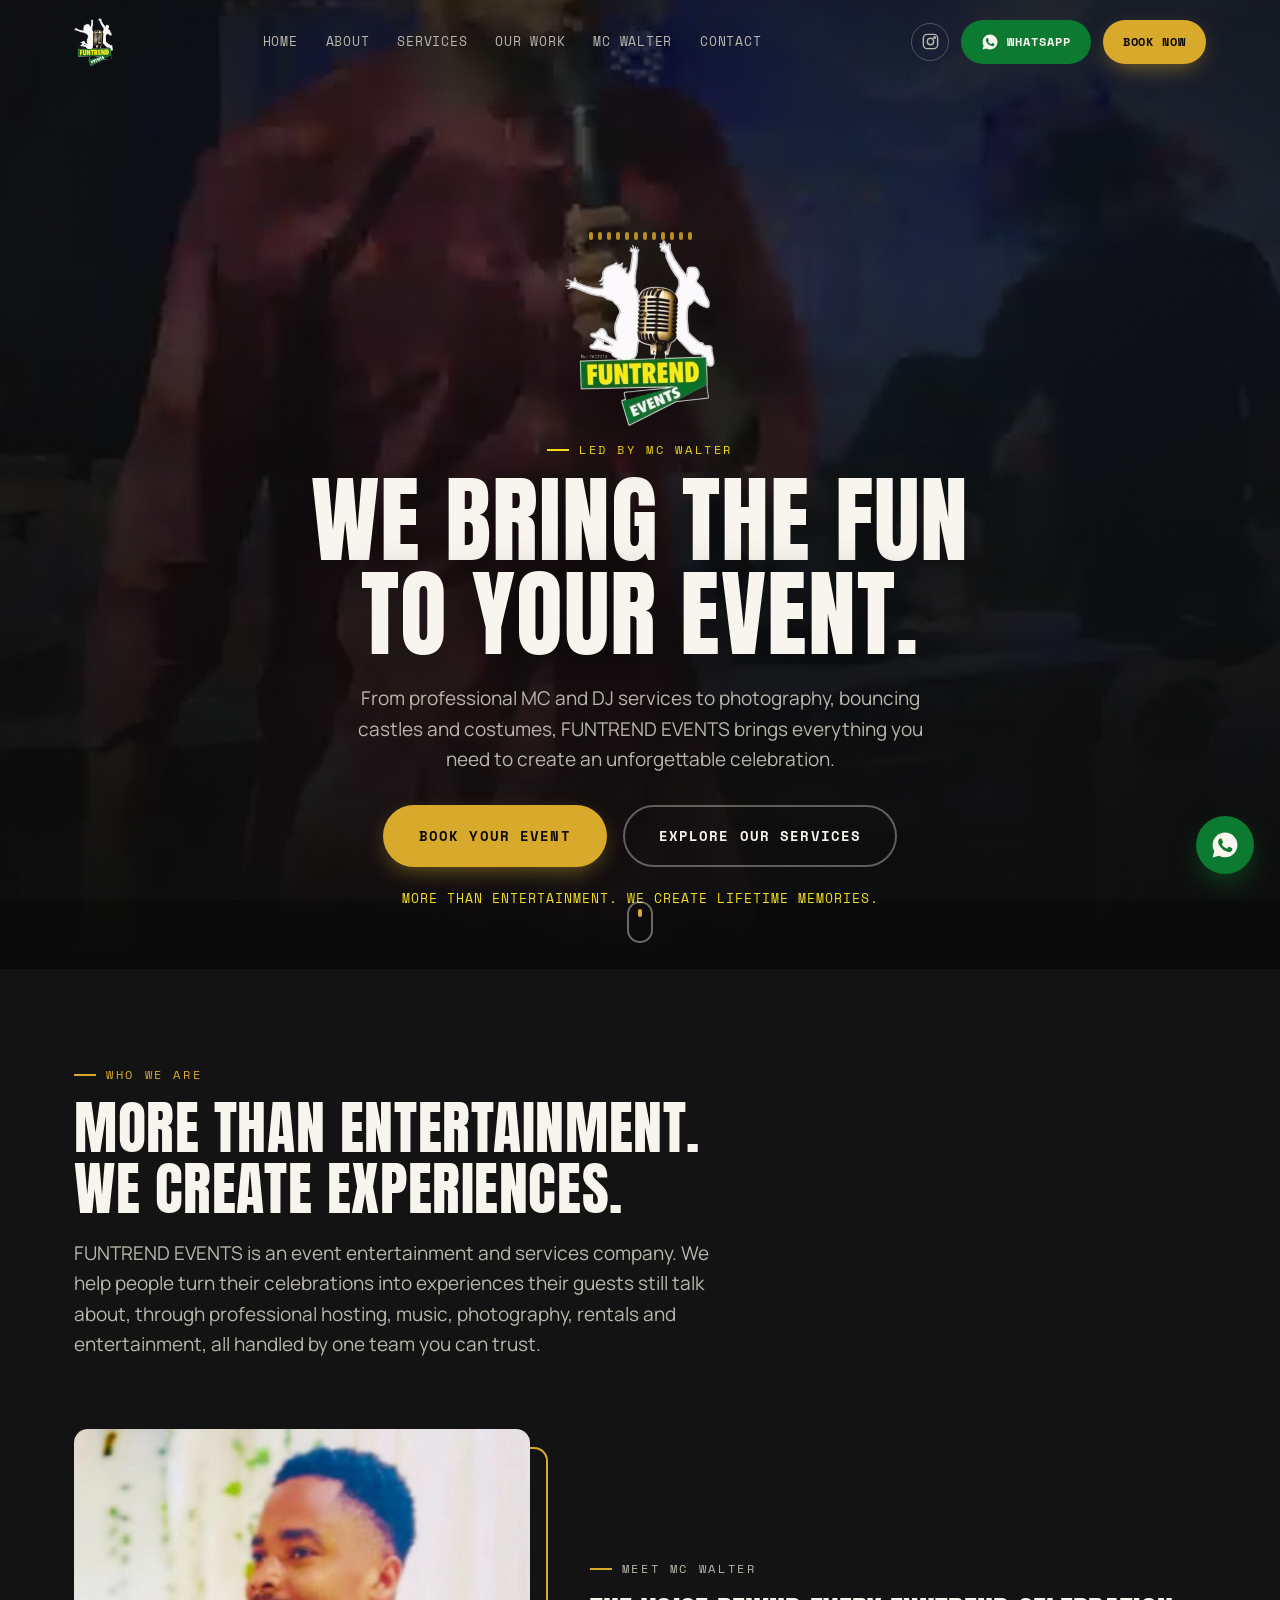
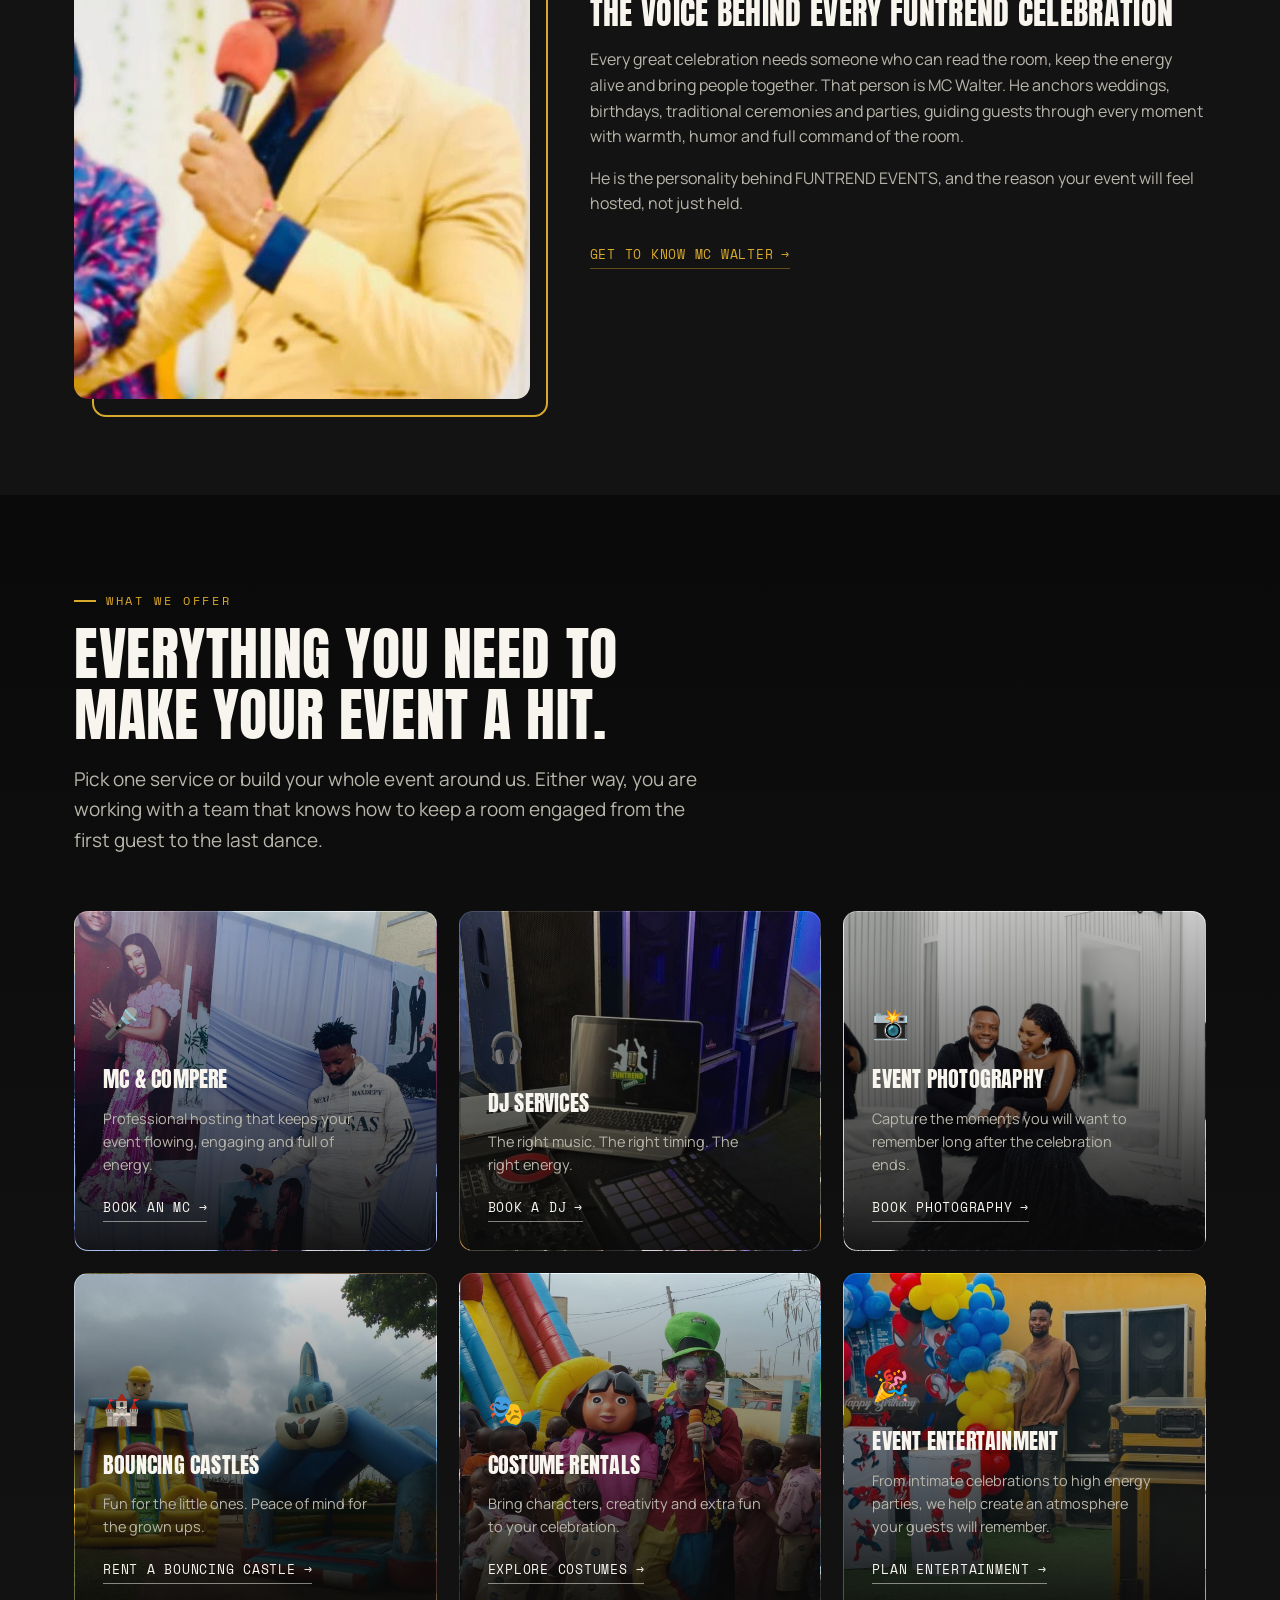
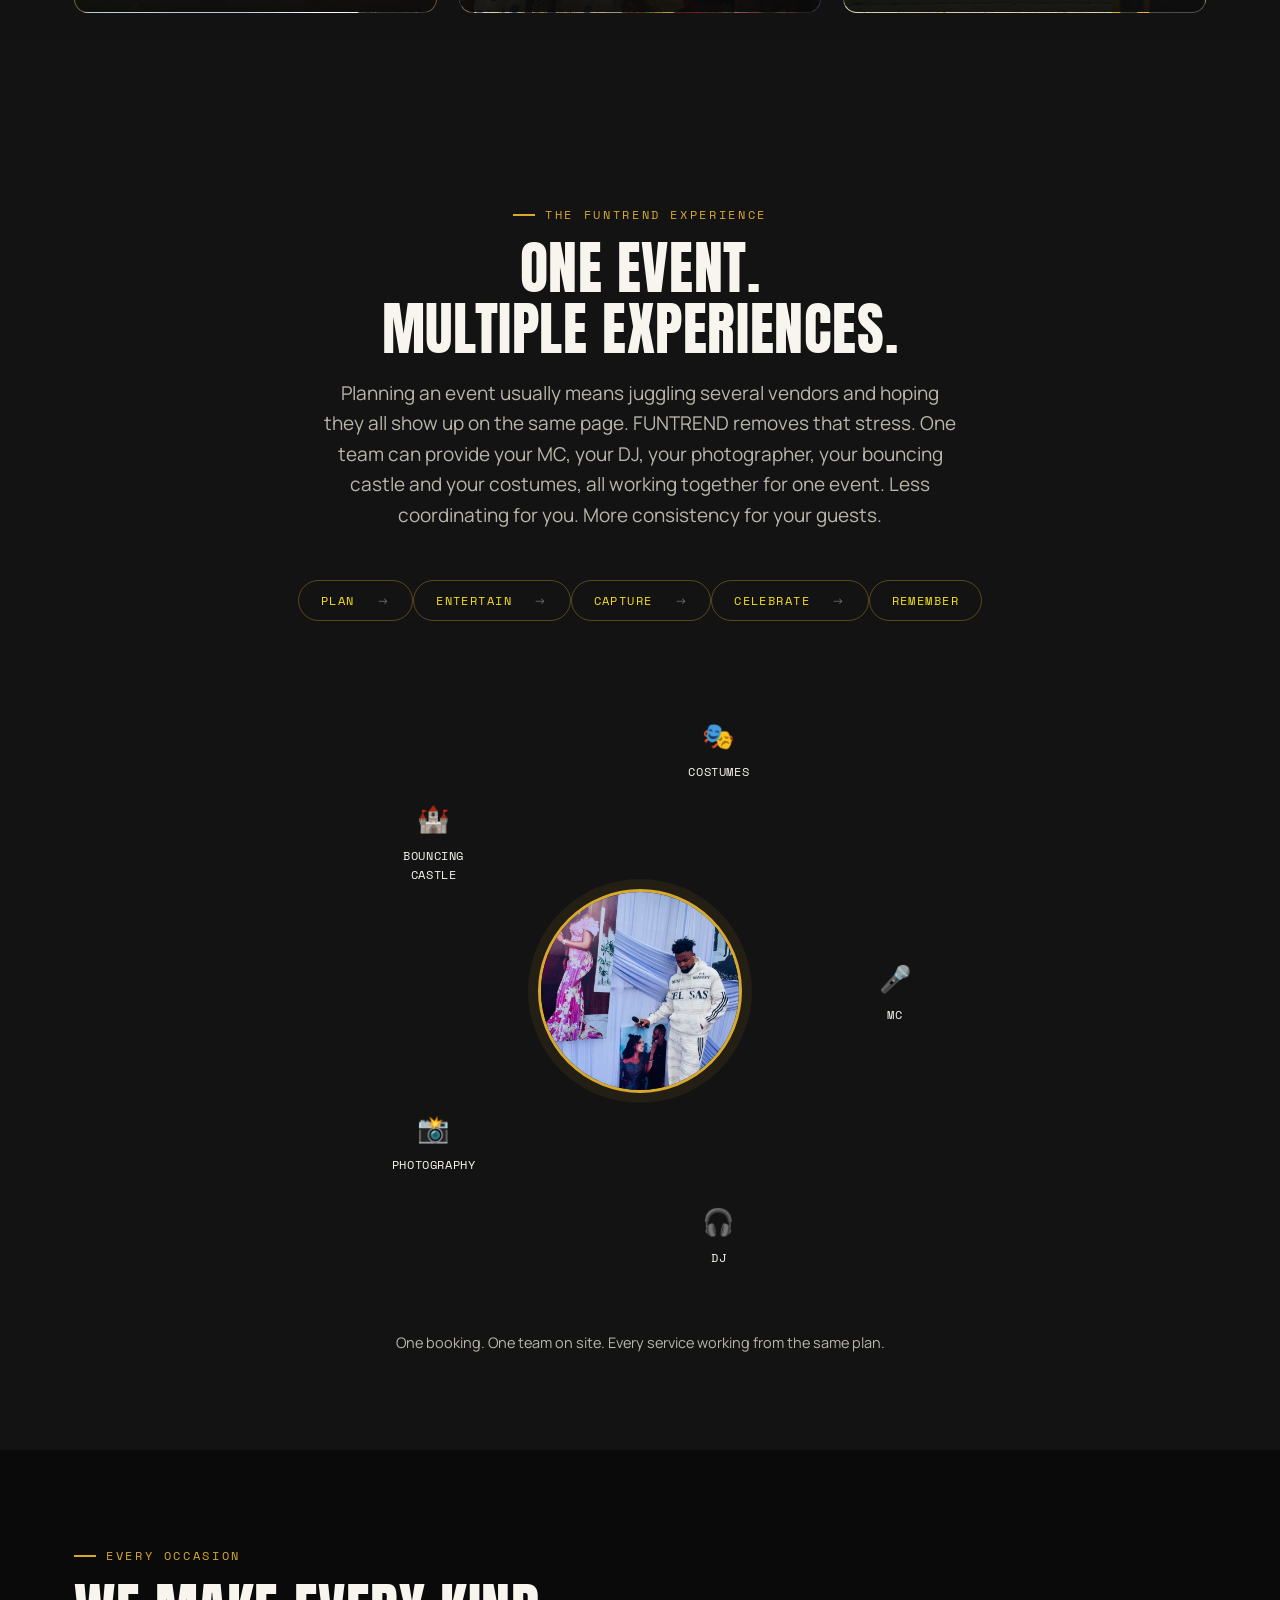
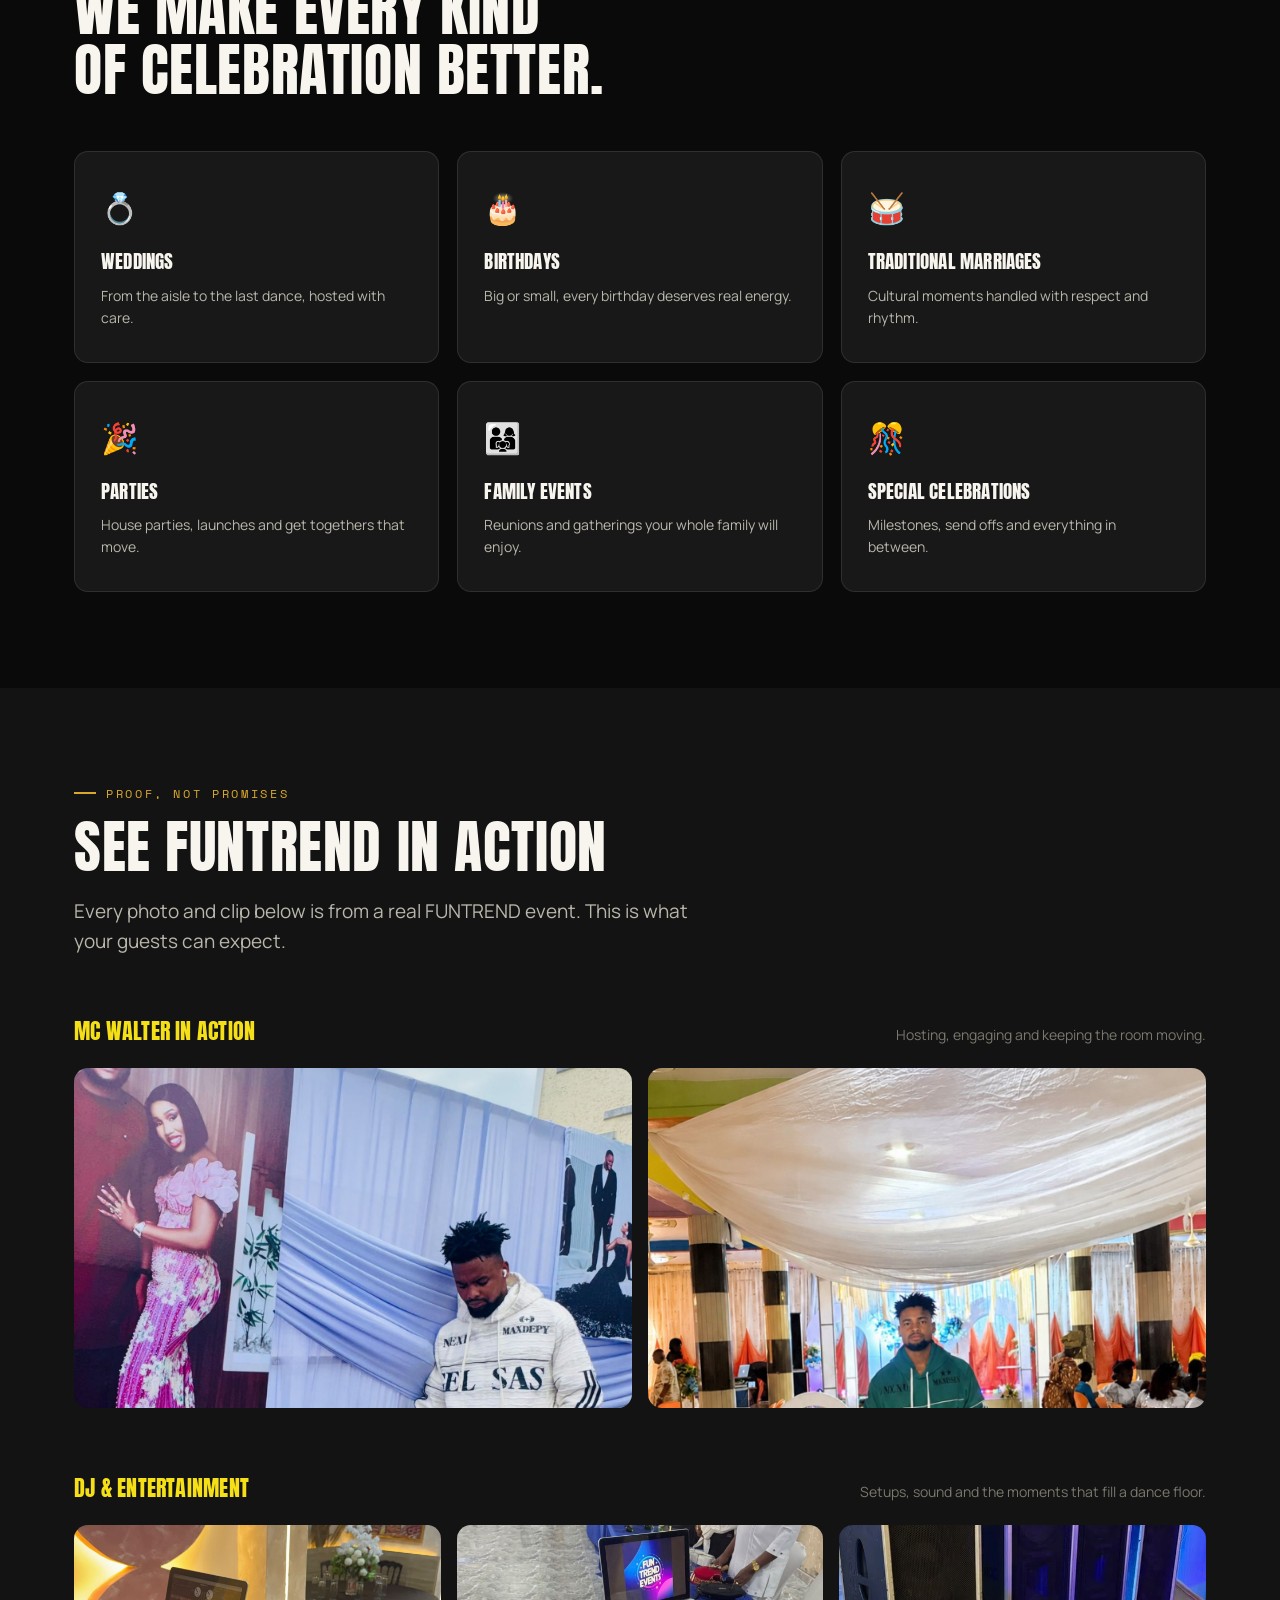
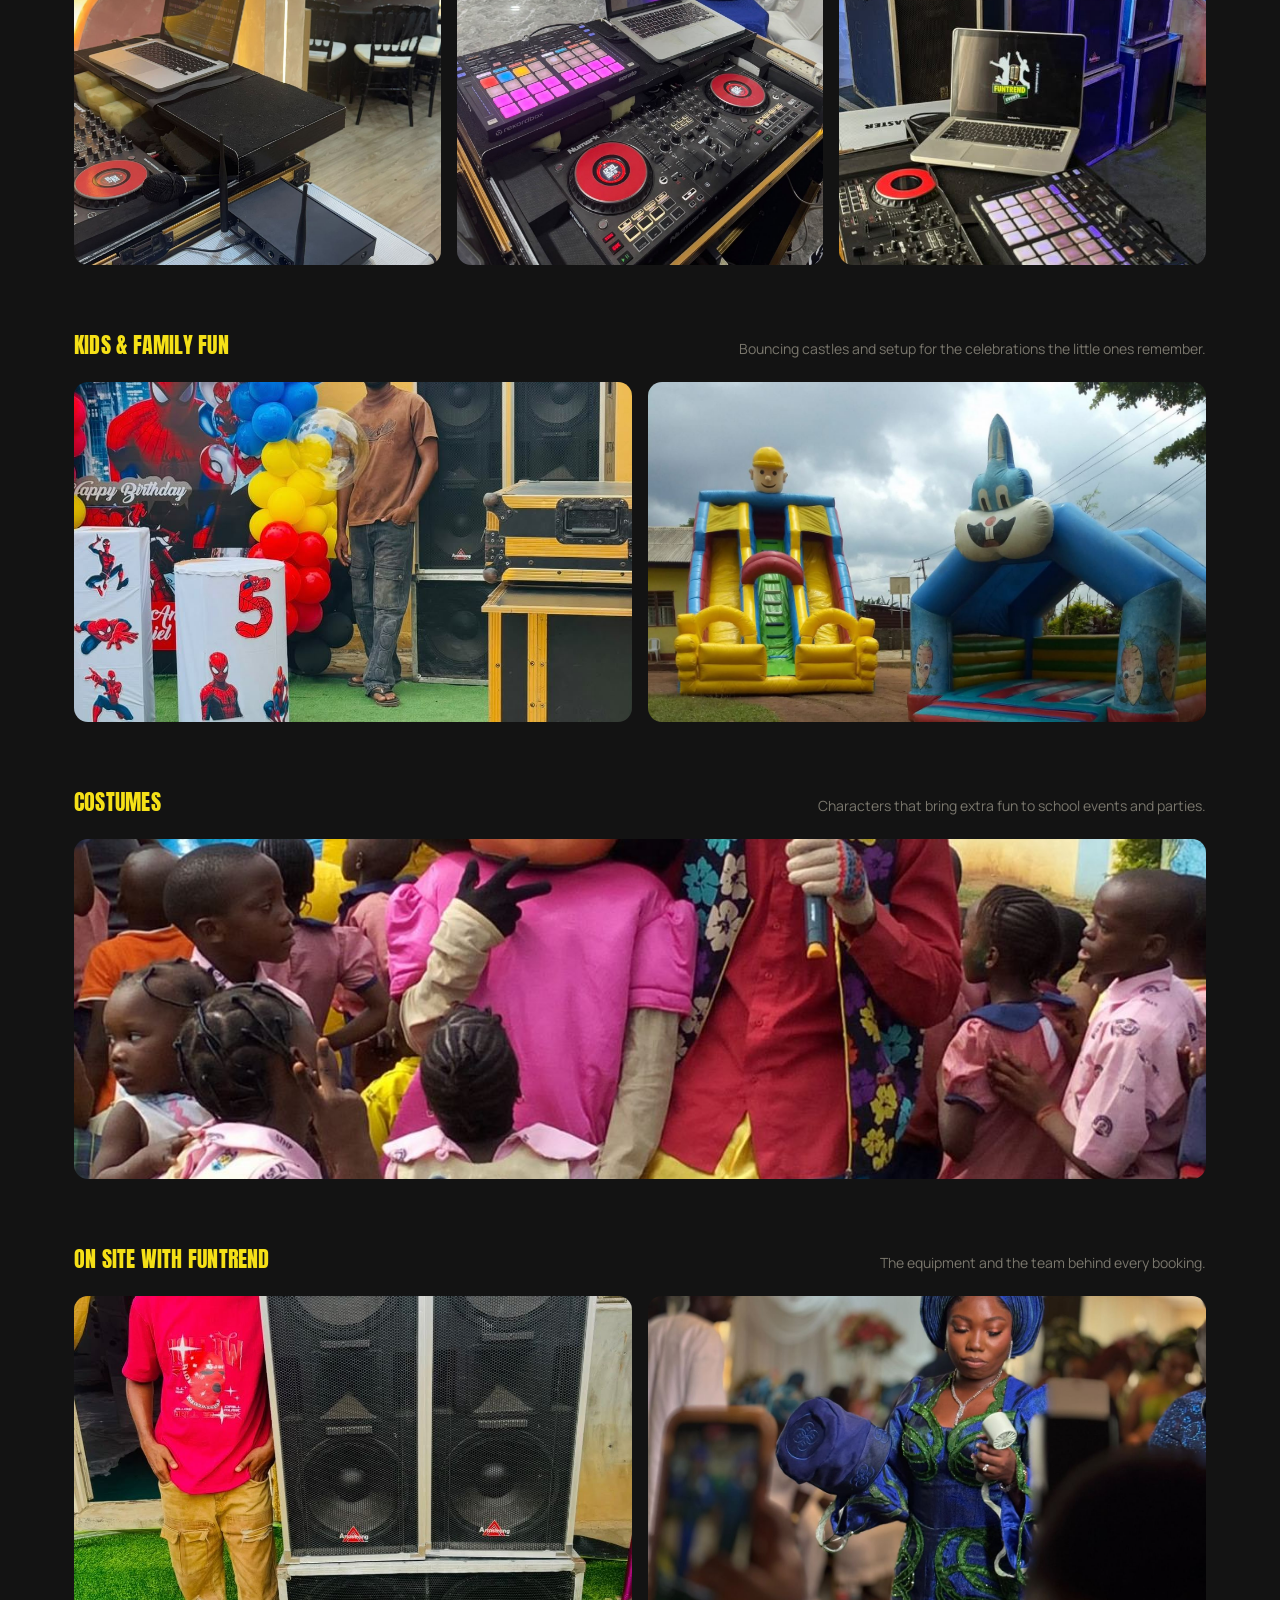
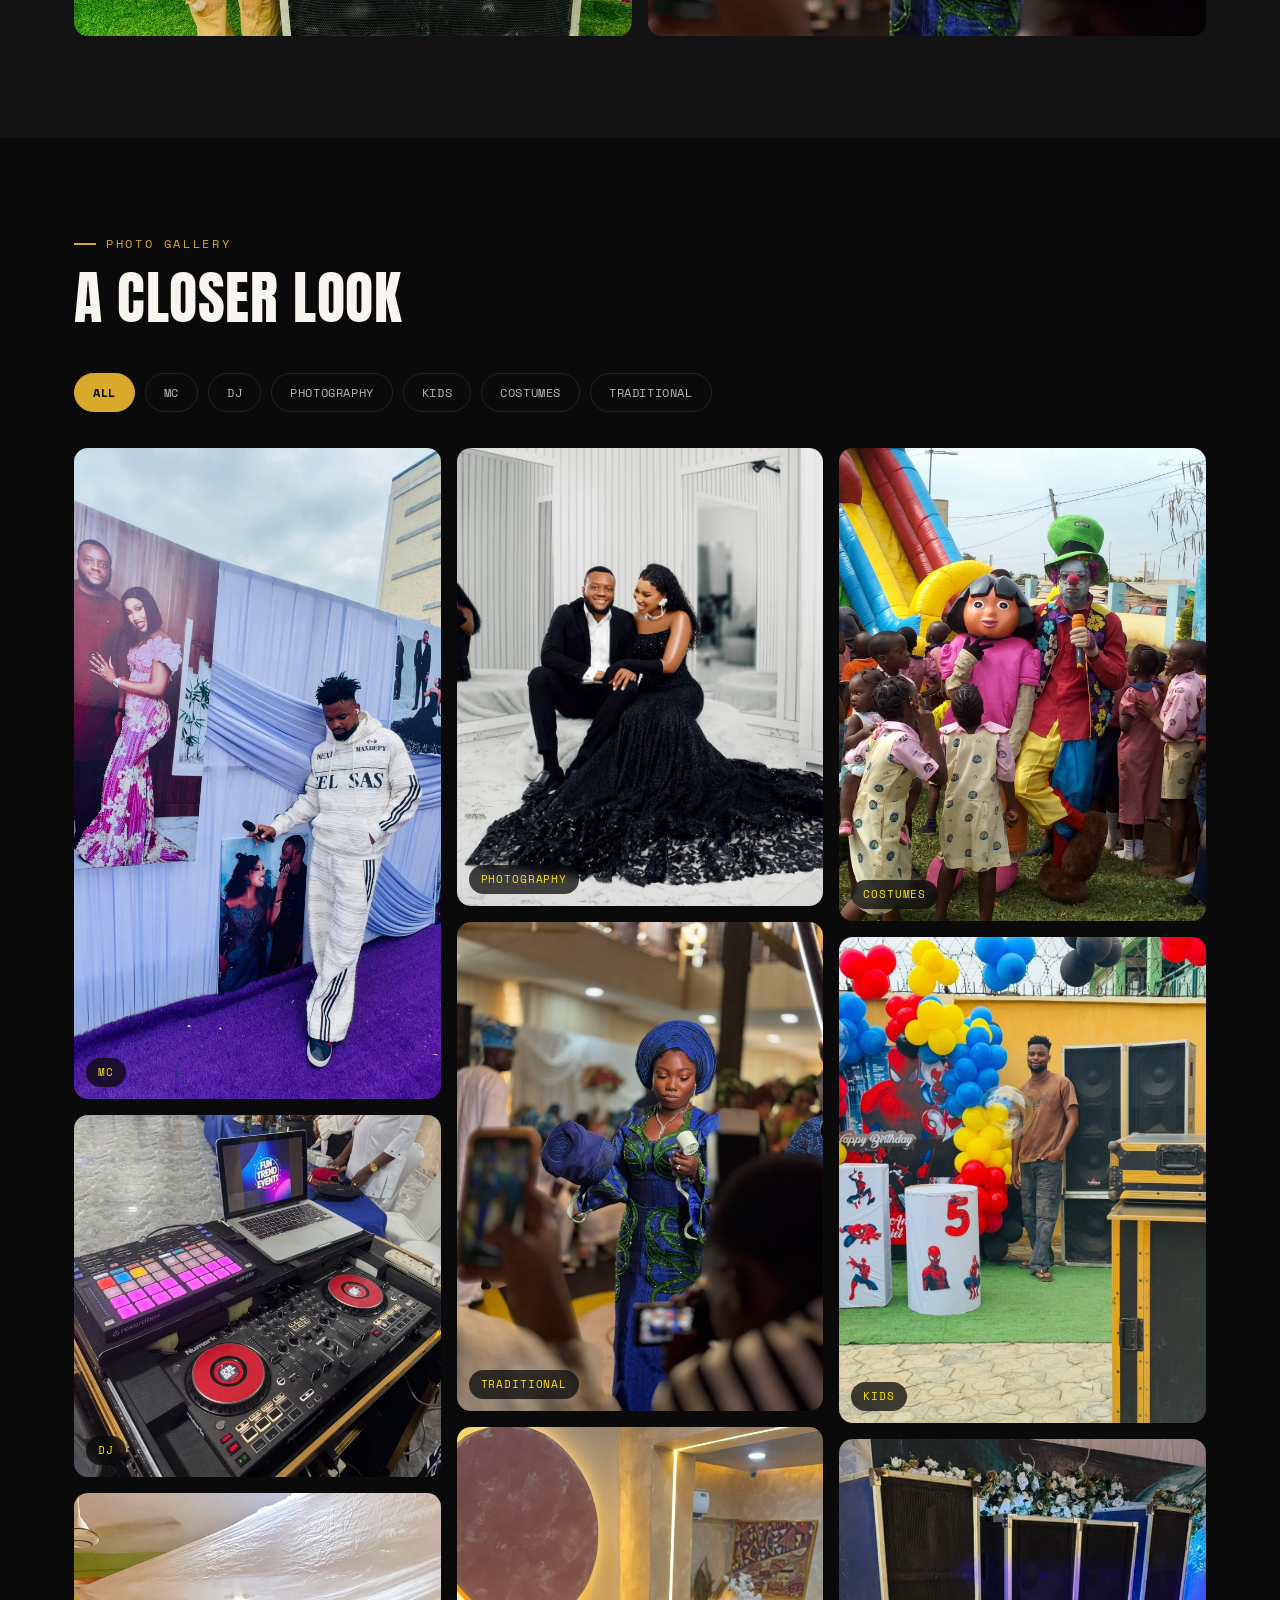
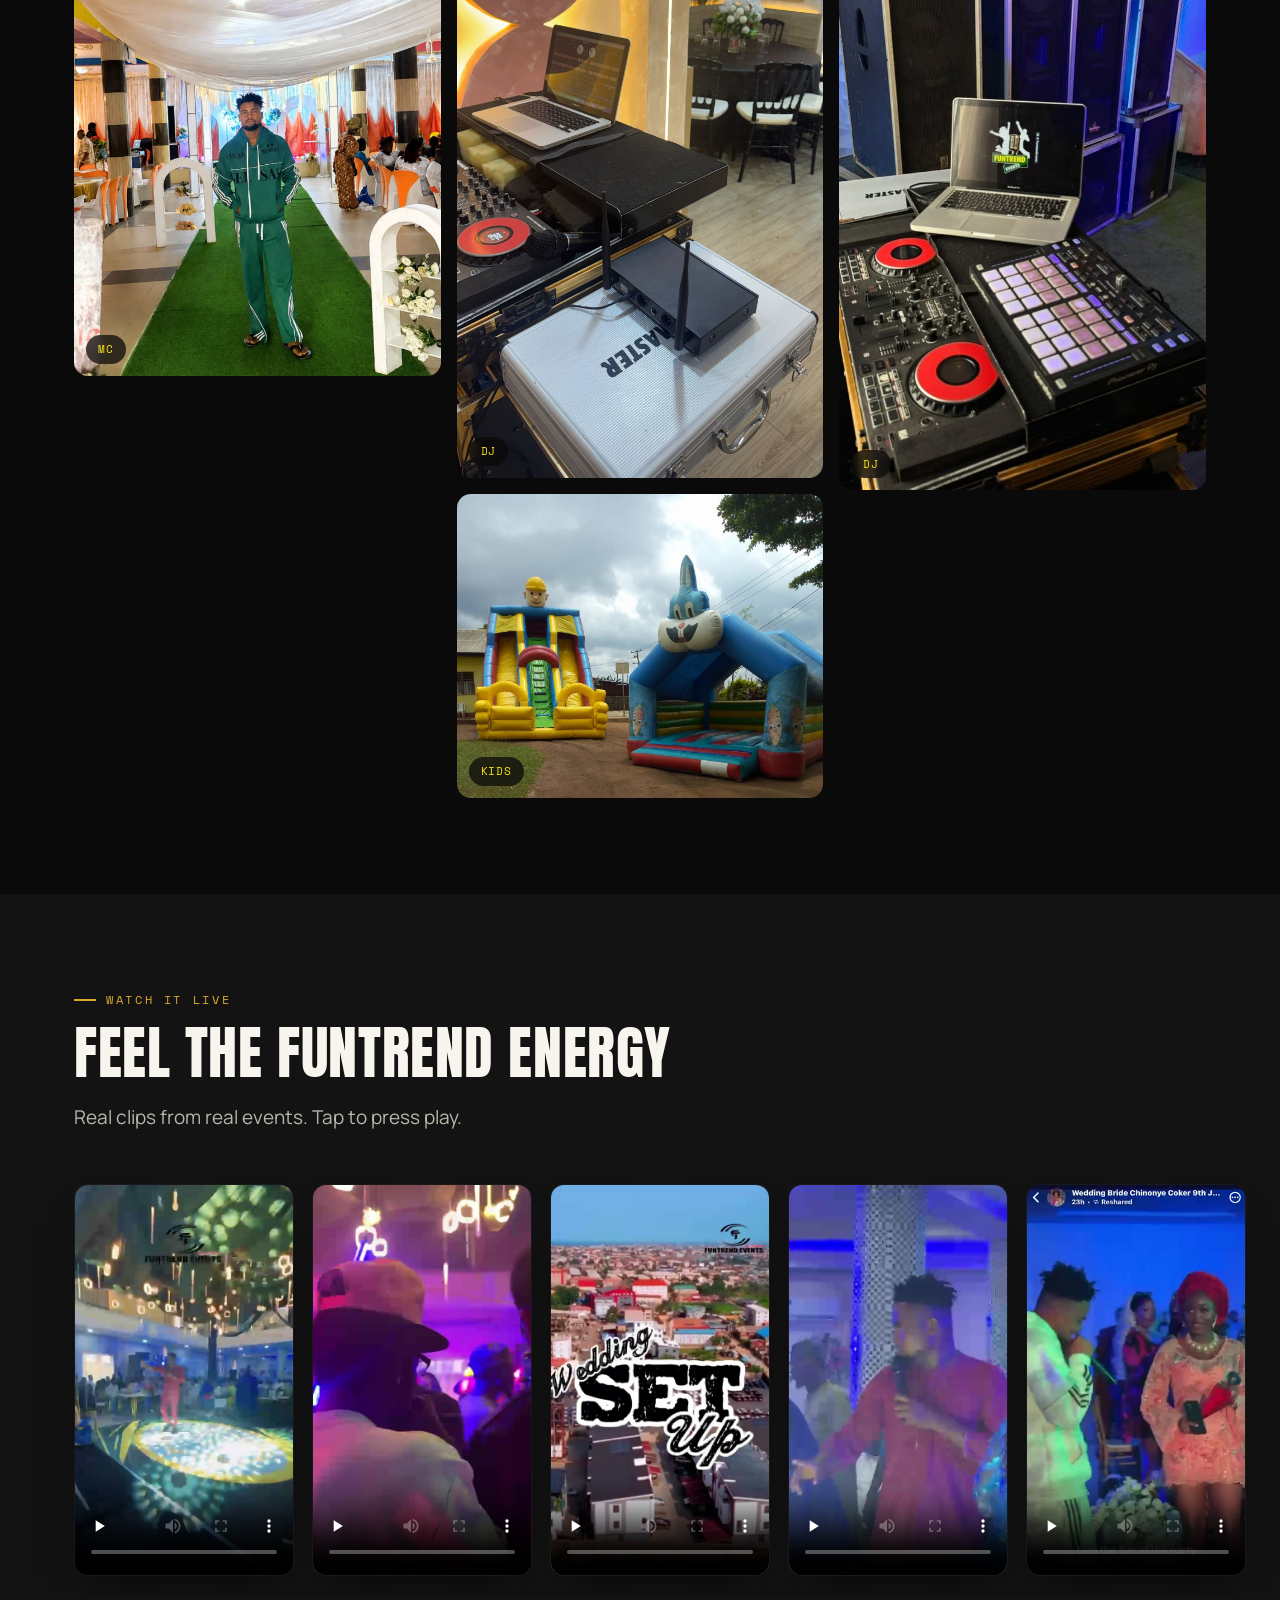
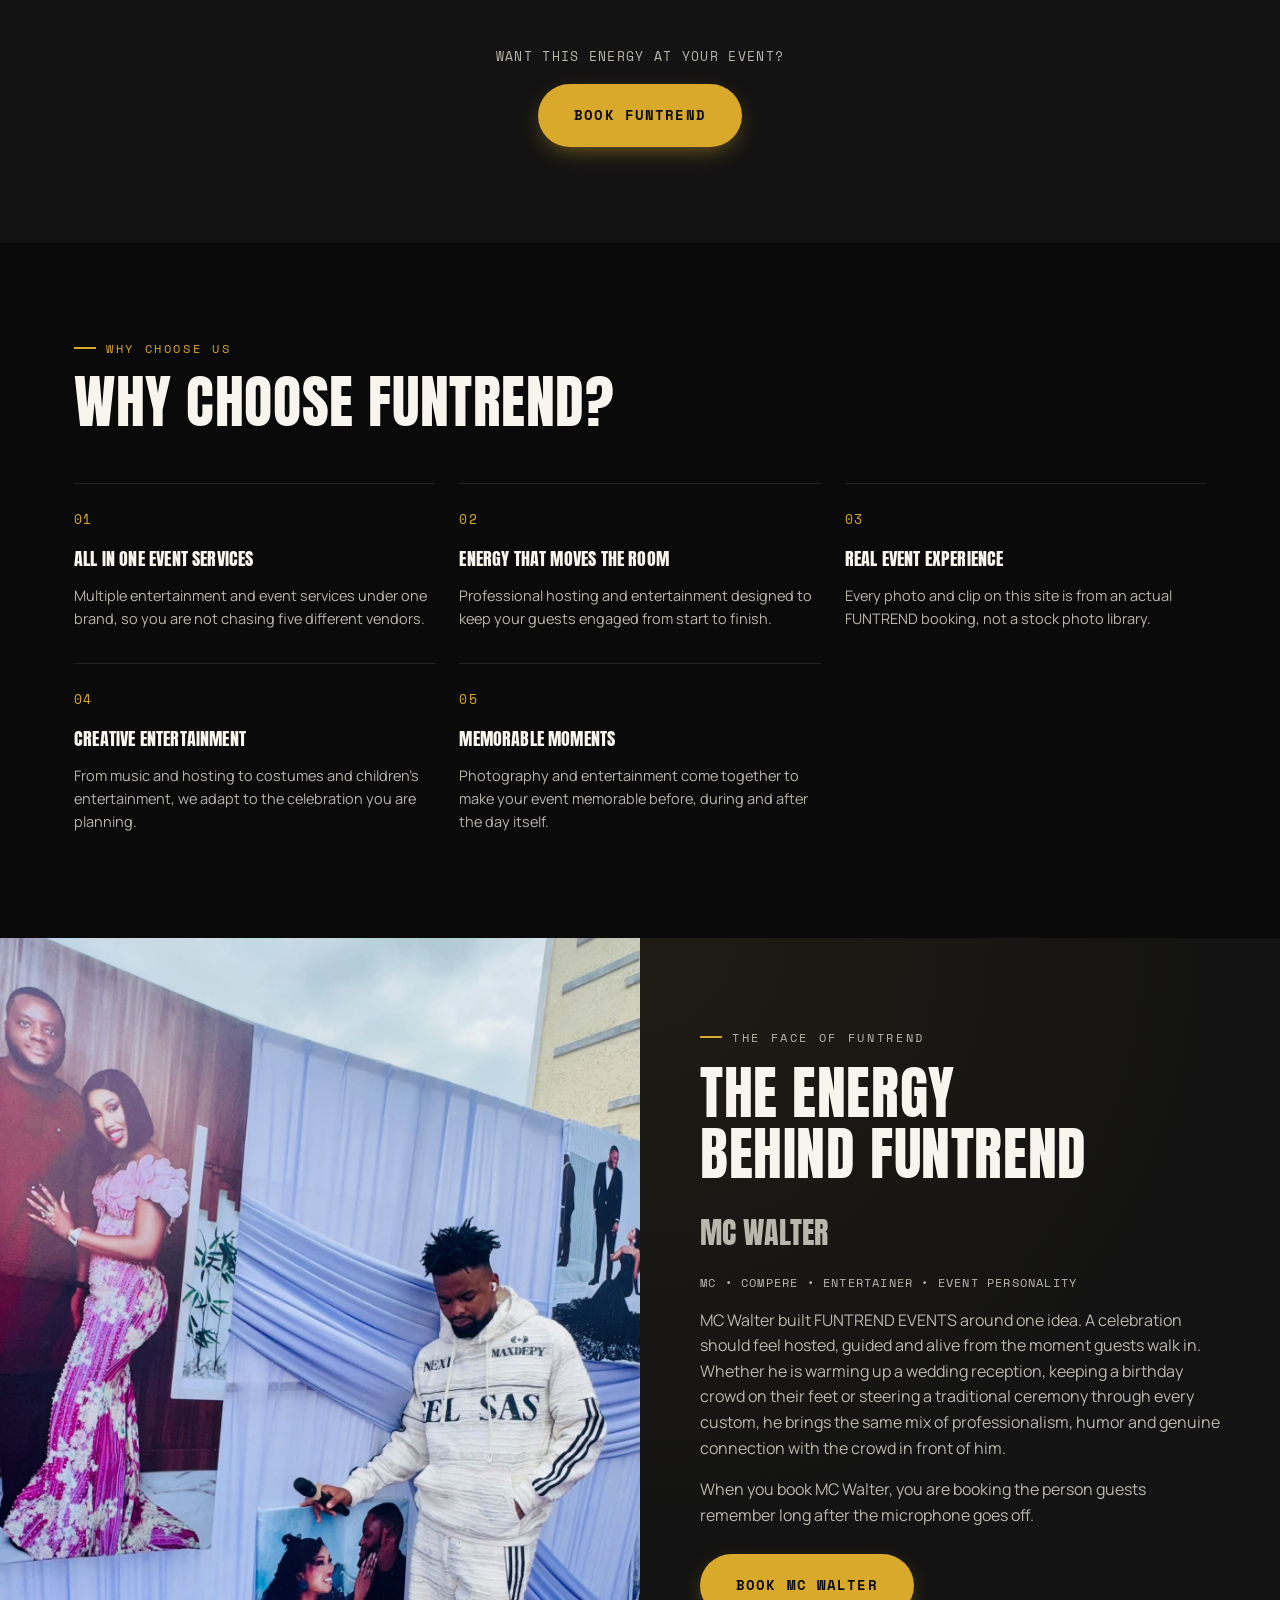
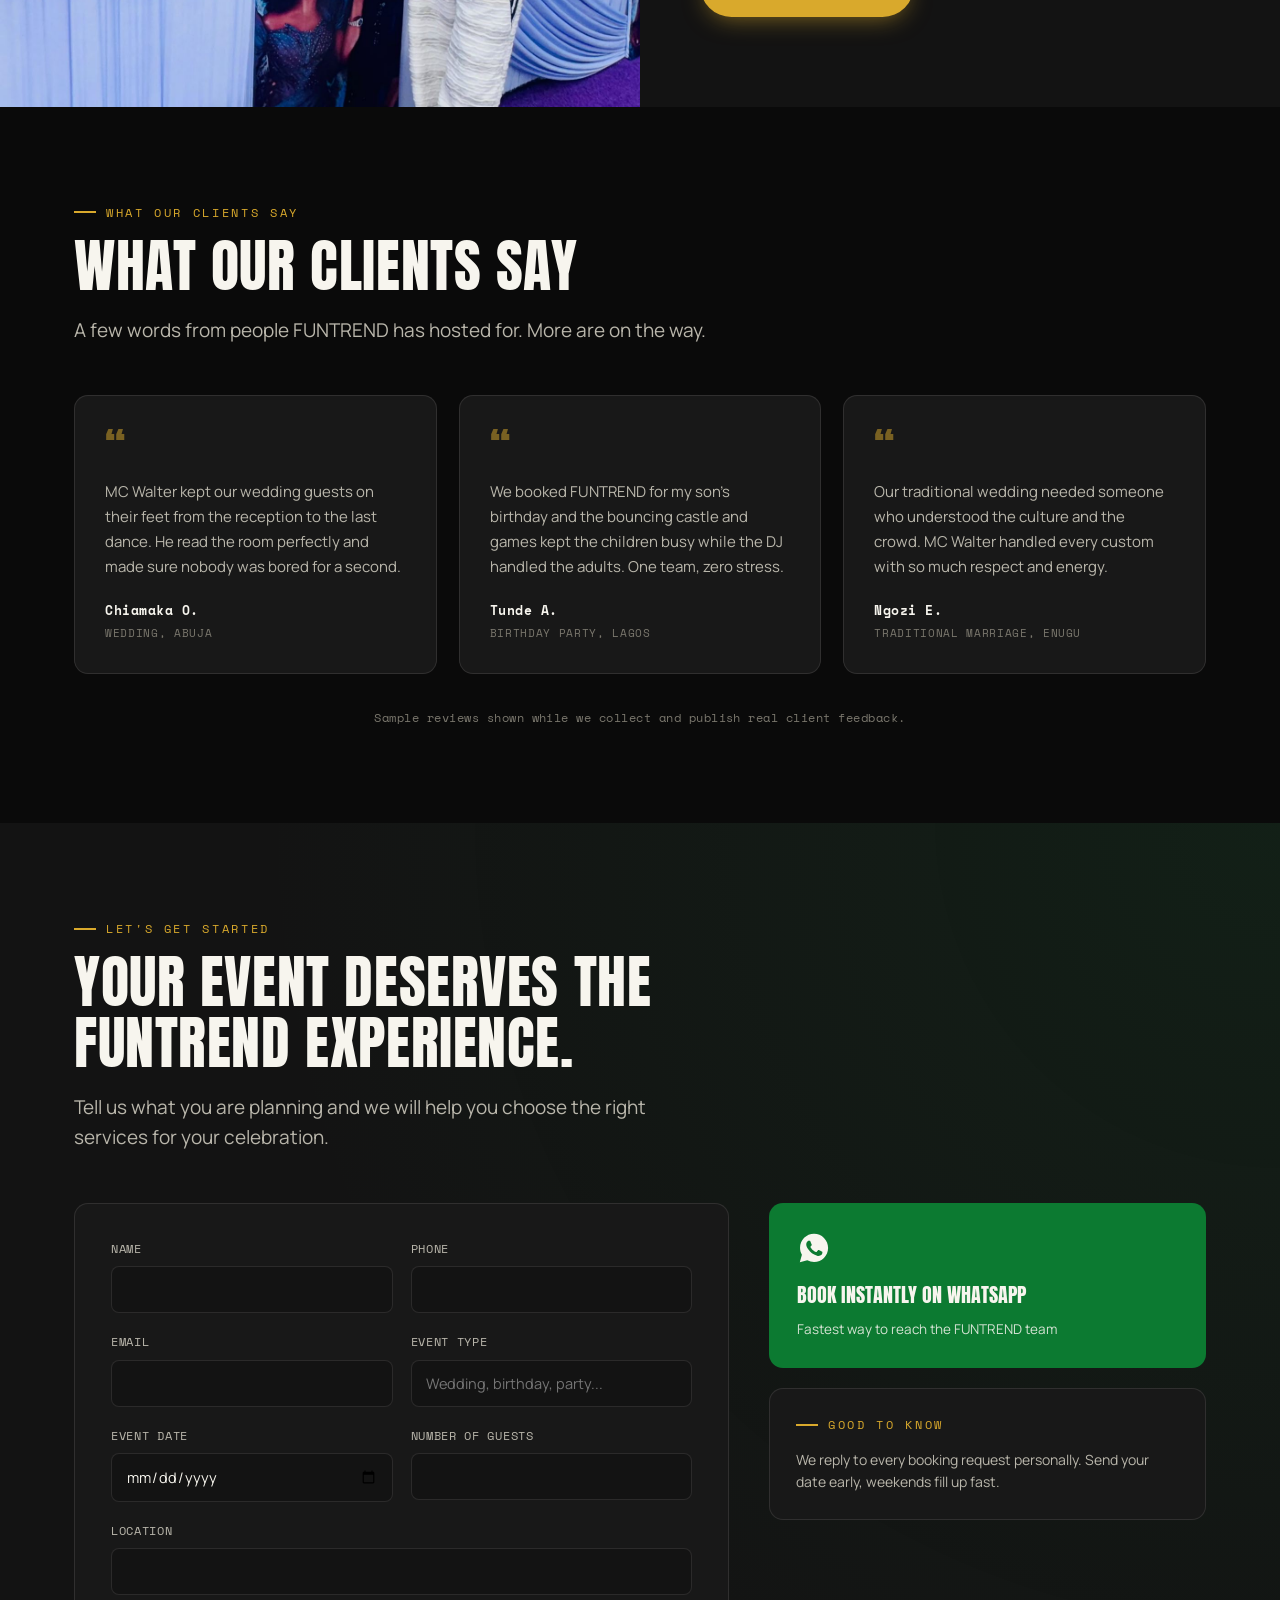
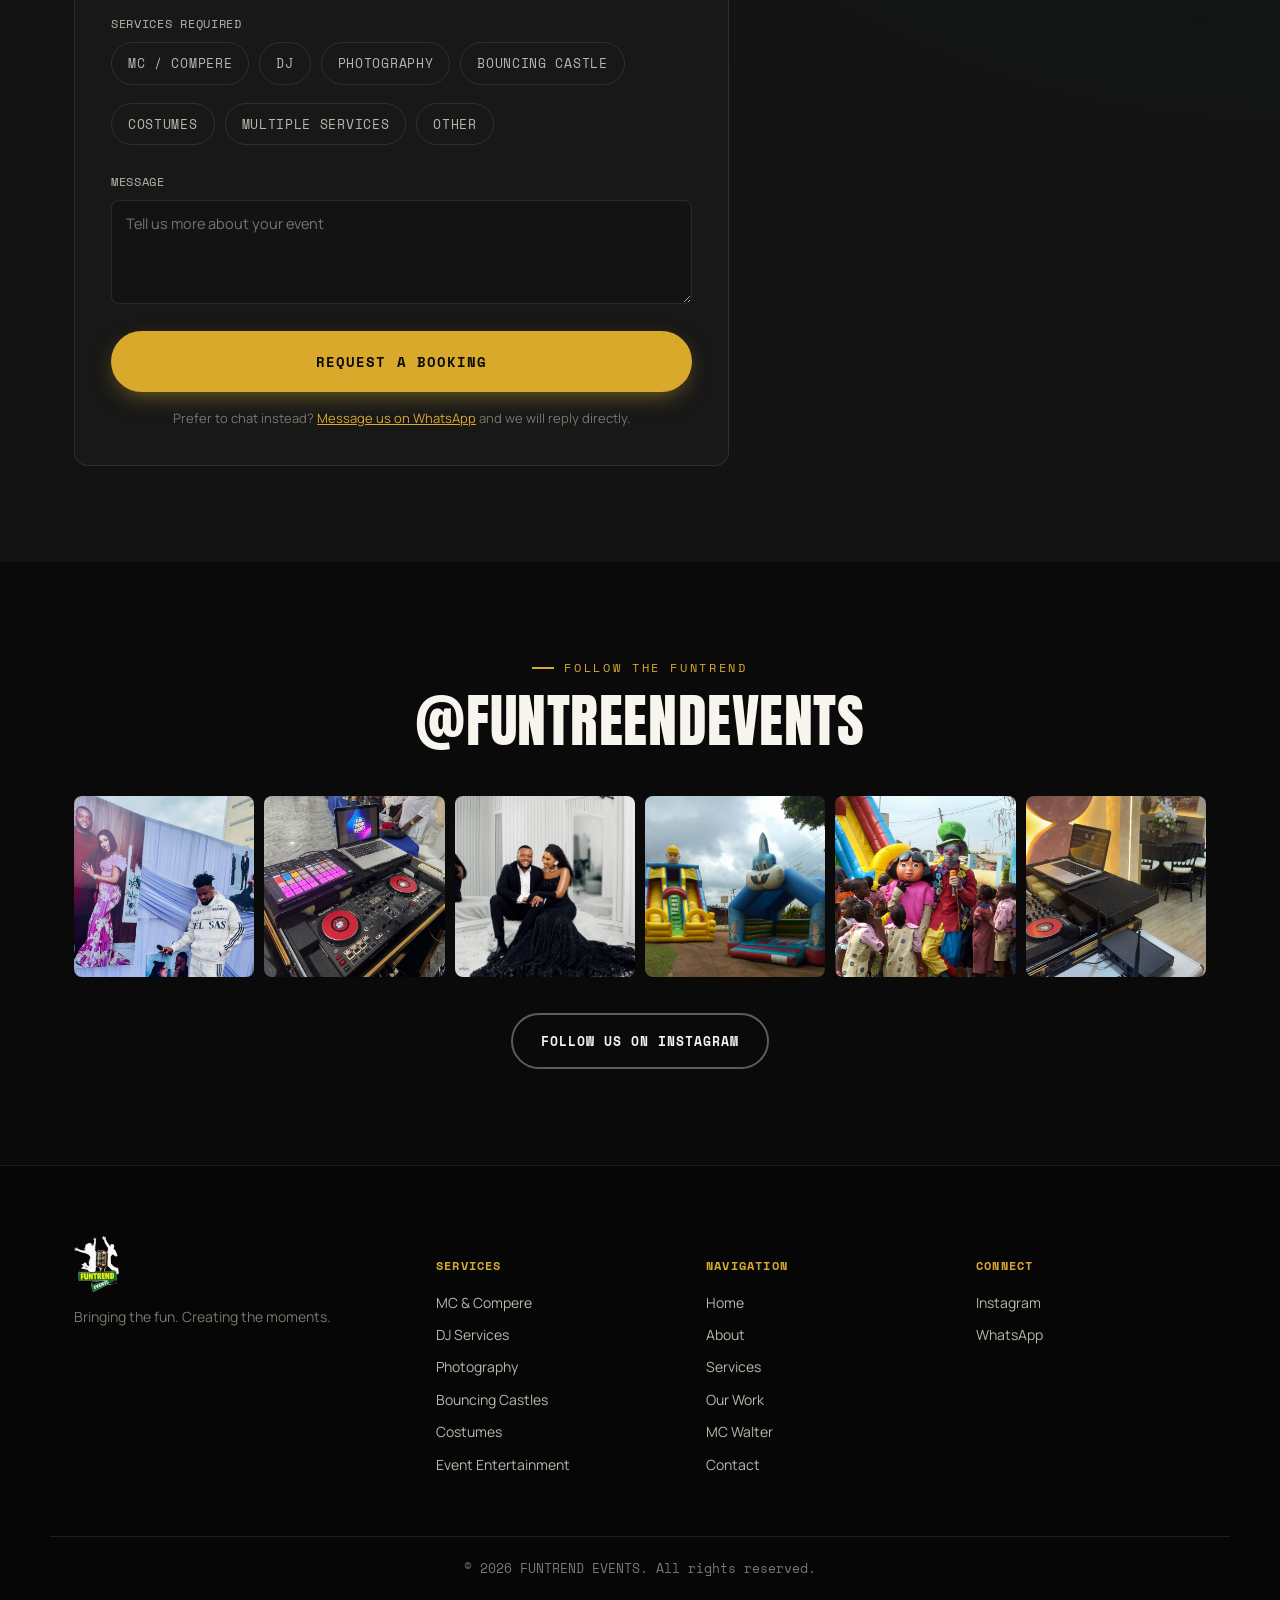
==== index.html @ 50ce1f50 "Deploy FUNTREND EVENTS website" ====
<!DOCTYPE html>
<html lang="en">
<head>
<meta charset="UTF-8">
<meta name="viewport" content="width=device-width, initial-scale=1.0, viewport-fit=cover">
<title>FUNTREND EVENTS | MC, DJ, Photography &amp; Event Entertainment in Abuja</title>
<meta name="description" content="FUNTREND EVENTS gives your celebration a professional MC, DJ, photographer, bouncing castle and costumes, all from one team. Led by MC Walter. Book on WhatsApp today.">
<link rel="icon" href="[data-uri]">
<link rel="preconnect" href="https://fonts.googleapis.com">
<link rel="preconnect" href="https://fonts.gstatic.com" crossorigin>
<link href="https://fonts.googleapis.com/css2?family=Anton&family=Manrope:wght@400;500;600;700;800&family=Space+Mono:wght@400;700&display=swap" rel="stylesheet">
<style>
/* ===========================================================
   FUNTREND EVENTS — design tokens
   Palette pulled from the FUNTREND logo:
   black base, brand green banner, bright gold wordmark,
   warm brass accent from the microphone.
=========================================================== */
:root{
  --black: #0a0a0a;
  --black-soft: #131313;
  --black-card: #181818;
  --green: #0c7a31;
  --green-deep: #073d19;
  --green-bright: #14a344;
  --gold: #d9a92c;
  --gold-bright: #f5e017;
  --white: #f7f5ee;
  --off: #b9b6ab;
  --off-dim: #7a776d;
  --line: rgba(247,245,238,0.1);

  --display: 'Anton', 'Arial Narrow', sans-serif;
  --body: 'Manrope', -apple-system, BlinkMacSystemFont, sans-serif;
  --mono: 'Space Mono', monospace;

  --container: 1180px;
  --radius: 14px;
  --radius-sm: 8px;
}

*,*::before,*::after{ box-sizing:border-box; }
html{ scroll-behavior:smooth; }
body{
  margin:0;
  background:var(--black);
  color:var(--white);
  font-family:var(--body);
  font-size:16px;
  line-height:1.6;
  -webkit-font-smoothing:antialiased;
  overflow-x:hidden;
}
img{ max-width:100%; display:block; }
a{ color:inherit; text-decoration:none; }
button{ font-family:inherit; cursor:pointer; }
ul{ margin:0; padding:0; list-style:none; }
h1,h2,h3,h4{ margin:0; font-family:var(--display); font-weight:400; letter-spacing:0.01em; }
p{ margin:0; }

@media (prefers-reduced-motion: reduce){
  *{ animation-duration:0.001ms !important; animation-iteration-count:1 !important; transition-duration:0.001ms !important; scroll-behavior:auto !important; }
}

.container{ max-width:var(--container); margin:0 auto; padding:0 24px; }

.grain{
  position:fixed; inset:0; pointer-events:none; z-index:1;
  opacity:0.05; isolation:isolate;
  background-image:url("data:image/svg+xml,%3Csvg xmlns='http://www.w3.org/2000/svg' width='120' height='120'%3E%3Cfilter id='n'%3E%3CfeTurbulence type='fractalNoise' baseFrequency='0.9' numOctaves='2' stitchTiles='stitch'/%3E%3C/filter%3E%3Crect width='100%25' height='100%25' filter='url(%23n)'/%3E%3C/svg%3E");
}

.eyebrow{
  font-family:var(--mono);
  font-size:12px;
  letter-spacing:0.22em;
  text-transform:uppercase;
  color:var(--gold);
  margin:0 0 14px;
  display:flex; align-items:center; gap:10px;
}
.eyebrow::before{
  content:''; width:22px; height:2px; background:var(--gold); display:inline-block;
}
.eyebrow--hero{ color:var(--gold-bright); justify-content:center; }
.eyebrow--hero::before{ background:var(--gold-bright); }

.h2{
  font-size:clamp(34px, 6vw, 58px);
  line-height:1.05;
  margin-bottom:18px;
  text-transform:uppercase;
}
.h3{
  font-size:clamp(24px, 3.6vw, 32px);
  line-height:1.15;
  margin-bottom:16px;
  text-transform:uppercase;
}
.lead{
  font-size:clamp(16px, 2vw, 19px);
  color:var(--off);
  max-width:640px;
  margin-bottom:8px;
}

/* ===== buttons ===== */
.btn{
  display:inline-flex; align-items:center; justify-content:center; gap:8px;
  font-family:var(--mono); font-weight:700; font-size:13px; letter-spacing:0.08em; text-transform:uppercase;
  padding:16px 28px; border-radius:100px; border:2px solid transparent;
  transition:transform 0.25s ease, box-shadow 0.25s ease, background 0.25s ease, border-color .25s ease, color .25s ease;
  white-space:nowrap;
}
.btn-primary{ background:var(--gold); color:var(--black); box-shadow:0 8px 24px -8px rgba(217,169,44,0.6); }
.btn-primary:hover{ transform:translateY(-2px); box-shadow:0 12px 28px -8px rgba(217,169,44,0.75); background:var(--gold-bright); }
.btn-outline{ border-color:rgba(247,245,238,0.35); color:var(--white); }
.btn-outline:hover{ border-color:var(--gold); color:var(--gold); transform:translateY(-2px); }
.btn-large{ padding:18px 34px; font-size:14px; }
.btn-small{ padding:11px 18px; font-size:11.5px; }
.btn-full{ width:100%; }
.btn-wa-small{ background:var(--green); color:var(--white); padding:11px 18px; font-size:11.5px; }
.btn-wa-small:hover{ background:var(--green-bright); transform:translateY(-2px); }

.link-arrow{
  display:inline-flex; align-items:center; gap:8px;
  font-family:var(--mono); font-size:12.5px; letter-spacing:0.06em; text-transform:uppercase;
  color:var(--gold); border-bottom:1px solid rgba(217,169,44,0.4); padding-bottom:3px;
  transition:gap .25s ease, color .25s ease;
}
.link-arrow::after{ content:'\2192'; transition:transform .25s ease; }
.link-arrow:hover{ gap:12px; }
.link-arrow--light{ color:var(--white); border-color:rgba(247,245,238,0.5); }

/* ===== equalizer signature motif ===== */
.eq-row{ display:flex; align-items:flex-end; gap:5px; justify-content:center; }
.eq-row span{
  width:4px; background:var(--gold);
  border-radius:2px;
  animation:eqPulse 1.1s ease-in-out infinite;
}
.eq-row--hero{ position:relative; z-index:3; padding-top:120px; height:26px; opacity:0.85; }
.eq-row--hero span{ height:8px; }
.eq-row span:nth-child(odd){ animation-duration:0.9s; }
.eq-row span:nth-child(3n){ animation-duration:1.3s; animation-delay:.15s; }
.eq-row span:nth-child(4n){ animation-duration:0.75s; animation-delay:.3s; }
@keyframes eqPulse{
  0%,100%{ height:6px; }
  50%{ height:26px; }
}
.eq-divider{ height:22px; margin:0 auto 0; }

/* ===== nav ===== */
.nav{
  position:fixed; top:0; left:0; right:0; z-index:100;
  background:transparent;
  transition:background .35s ease, box-shadow .35s ease, padding .35s ease;
  padding:18px 0;
}
.nav.is-scrolled{ background:rgba(10,10,10,0.88); backdrop-filter:blur(10px); box-shadow:0 8px 24px -12px rgba(0,0,0,0.6); padding:10px 0; }
.nav-inner{
  max-width:var(--container); margin:0 auto; padding:0 24px;
  display:flex; align-items:center; justify-content:space-between; gap:20px;
}
.nav-logo img{ height:48px; width:auto; transition:height .3s ease; }
.nav.is-scrolled .nav-logo img{ height:38px; }
.nav-links{ display:flex; gap:28px; }
.nav-links a{
  font-family:var(--mono); font-size:12.5px; letter-spacing:0.06em; text-transform:uppercase;
  color:var(--off); transition:color .2s ease; position:relative;
}
.nav-links a:hover{ color:var(--gold-bright); }
.nav-cta{ display:flex; align-items:center; gap:12px; }
.nav-icon{
  display:flex; align-items:center; justify-content:center; width:38px; height:38px;
  border-radius:50%; border:1px solid rgba(247,245,238,0.25); color:var(--off);
  transition:all .25s ease;
}
.nav-icon:hover{ color:var(--gold-bright); border-color:var(--gold); transform:translateY(-2px); }
.mobile-menu-icons{ display:flex; gap:16px; margin-top:6px; }
.mobile-menu-icons a{ color:var(--off); transition:color .2s ease; }
.mobile-menu-icons a:hover{ color:var(--gold-bright); }
.nav-burger{ display:none; flex-direction:column; gap:5px; background:none; border:none; padding:6px; z-index:101; }
.nav-burger span{ width:24px; height:2px; background:var(--white); border-radius:2px; transition:transform .3s ease, opacity .3s ease; }
.mobile-menu{
  position:fixed; inset:0; background:#060606; z-index:99; isolation:isolate;
  display:flex; flex-direction:column; align-items:center; justify-content:center; gap:22px;
  opacity:0; pointer-events:none; transition:opacity .3s ease;
}
.mobile-menu.is-open{ opacity:1; pointer-events:auto; }
.mobile-menu a{ font-family:var(--display); font-size:26px; text-transform:uppercase; color:var(--white); }
.mobile-menu a:hover{ color:var(--gold); }

/* ===== hero ===== */
.hero{
  position:relative; min-height:100svh; display:flex; flex-direction:column; align-items:center; justify-content:center;
  overflow:hidden; text-align:center; padding:120px 20px 60px;
}
.hero-bg{
  position:absolute; inset:0; background-size:cover; background-position:center 62%;
  transform:scale(1.08); animation:heroZoom 18s ease-in-out infinite alternate;
}
@keyframes heroZoom{ from{ transform:scale(1.08);} to{ transform:scale(1);} }
.hero-overlay{
  position:absolute; inset:0;
  background:
    linear-gradient(180deg, rgba(6,6,6,0.72) 0%, rgba(6,6,6,0.55) 28%, rgba(6,6,6,0.88) 78%, #0a0a0a 100%),
    linear-gradient(90deg, rgba(6,6,6,0.55), rgba(6,6,6,0.25) 40%, rgba(6,6,6,0.25) 60%, rgba(6,6,6,0.55));
}
.hero-content{ position:relative; z-index:3; max-width:820px; }
.hero-logo{ width:150px; margin:0 auto 14px; filter:drop-shadow(0 10px 30px rgba(0,0,0,0.5)); }
.hero-title{
  font-size:clamp(40px, 8.6vw, 96px);
  line-height:0.98;
  color:var(--white);
  margin:6px 0 22px;
  text-shadow:0 12px 40px rgba(0,0,0,0.5);
}
.hero-title br{ display:block; }
.hero-sub{
  font-size:clamp(16px, 2.1vw, 19px);
  color:var(--off);
  max-width:600px; margin:0 auto 30px;
}
.hero-ctas{ display:flex; gap:16px; justify-content:center; flex-wrap:wrap; margin-bottom:22px; }
.hero-tag{ font-family:var(--mono); font-size:12.5px; letter-spacing:0.08em; text-transform:uppercase; color:var(--gold-bright); }
.scroll-cue{
  position:absolute; bottom:26px; left:50%; transform:translateX(-50%); z-index:3;
}
.scroll-cue span{
  display:block; width:26px; height:42px; border:2px solid rgba(247,245,238,0.4); border-radius:20px; position:relative;
}
.scroll-cue span::before{
  content:''; position:absolute; top:6px; left:50%; width:4px; height:8px; background:var(--gold);
  border-radius:2px; transform:translateX(-50%); animation:scrollDown 1.6s ease infinite;
}
@keyframes scrollDown{ 0%{ opacity:1; top:6px;} 70%{ opacity:0; top:22px;} 100%{ opacity:0; top:6px;} }

/* ===== generic section ===== */
.section{ padding:96px 0; position:relative; }
.section--dark{ background:var(--black-soft); }
.section--dark + .section--dark{ padding-top:0; }

/* ===== about / mc intro ===== */
.mc-intro{
  max-width:var(--container); margin:70px auto 0; padding:0 24px;
  display:grid; grid-template-columns:0.85fr 1.15fr; gap:60px; align-items:center;
}
.mc-intro-media{ position:relative; }
.mc-intro-media img{ border-radius:var(--radius); width:100%; aspect-ratio:4/5; object-fit:cover; object-position:center 15%; }
.mc-intro-frame{
  position:absolute; top:18px; left:18px; right:-18px; bottom:-18px;
  border:2px solid var(--gold); border-radius:var(--radius); z-index:-1;
}
.mc-intro-copy p{ color:var(--off); margin-bottom:16px; }
.mc-intro-copy p:last-of-type{ margin-bottom:24px; }

/* ===== services ===== */
.section--services{ background:linear-gradient(180deg, var(--black) 0%, var(--black-soft) 100%); }
.services-grid{
  display:grid; grid-template-columns:repeat(3, 1fr); gap:22px; margin-top:56px;
}
.service-card{
  position:relative; border-radius:var(--radius); overflow:hidden; min-height:340px;
  display:flex; align-items:flex-end;
  background-size:cover; background-position:center;
  border:1px solid var(--line);
  transition:transform .35s ease, box-shadow .35s ease;
}
.service-card:hover{ transform:translateY(-6px); box-shadow:0 20px 40px -18px rgba(0,0,0,0.7); }
.service-card-shade{
  position:absolute; inset:0;
  background:linear-gradient(180deg, rgba(10,10,10,0.15) 0%, rgba(10,10,10,0.55) 55%, rgba(10,10,10,0.94) 100%);
}
.service-card-body{ position:relative; z-index:2; padding:28px; }
.service-card--placeholder{ background:var(--black-card); align-items:flex-start; }
.service-card--placeholder .service-card-body{ padding:32px 28px; }
.service-icon{ font-size:30px; display:block; margin-bottom:14px; }
.service-card h3{ font-size:22px; text-transform:uppercase; margin-bottom:10px; color:var(--white); }
.service-card p{ color:var(--off); font-size:14.5px; margin-bottom:18px; max-width:280px; }

/* ===== experience ===== */
.section--experience{ text-align:center; }
.section--experience .container > .eyebrow{ justify-content:center; }
.section--experience .lead{ margin:0 auto 50px; }
.journey{
  display:flex; justify-content:center; align-items:center; flex-wrap:wrap; gap:0; margin-bottom:70px;
}
.journey-step{
  font-family:var(--mono); font-size:12px; letter-spacing:0.12em; text-transform:uppercase;
  color:var(--gold-bright); padding:10px 22px; border:1px solid rgba(217,169,44,0.35); border-radius:100px;
}
.journey-step:not(:last-child)::after{
  content:'\2192'; color:var(--off-dim); margin-left:22px; font-family:var(--body);
}
.experience-wheel{
  position:relative; width:min(600px, 92vw); aspect-ratio:1/1; margin:0 auto;
  --radius:255px;
}
.wheel-center{
  position:absolute; top:50%; left:50%; transform:translate(-50%,-50%);
  width:34%; aspect-ratio:1/1; border-radius:50%; overflow:hidden;
  border:3px solid var(--gold); box-shadow:0 0 0 10px rgba(217,169,44,0.08);
  z-index:2;
}
.wheel-center img{ width:100%; height:100%; object-fit:cover; }
.wheel-orbit{
  position:absolute; inset:0;
  animation:orbitSpin 26s linear infinite;
}
.experience-wheel:hover .wheel-orbit,
.experience-wheel:hover .wheel-item-inner{ animation-play-state:paused; }
.wheel-item{
  position:absolute; top:50%; left:50%; width:100px; height:100px; margin:-50px;
  transform:rotate(var(--angle)) translate(var(--radius)) rotate(calc(-1 * var(--angle)));
  display:flex; align-items:center; justify-content:center;
}
.wheel-item-inner{
  display:flex; flex-direction:column; align-items:center; gap:6px;
  font-family:var(--mono); font-size:12px; letter-spacing:0.05em; text-transform:uppercase; color:var(--white);
  width:100px; text-align:center;
  animation:orbitSpinReverse 26s linear infinite;
}
.wheel-item-inner span{ font-size:26px; }
@keyframes orbitSpin{ from{ transform:rotate(0deg); } to{ transform:rotate(360deg); } }
@keyframes orbitSpinReverse{ from{ transform:rotate(0deg); } to{ transform:rotate(-360deg); } }
.wheel-caption{ margin-top:40px; color:var(--off); font-size:14.5px; }

/* ===== event types ===== */
.types-grid{
  display:grid; grid-template-columns:repeat(3, 1fr); gap:18px; margin-top:50px;
}
.type-card{
  background:var(--black-card); border:1px solid var(--line); border-radius:var(--radius);
  padding:32px 26px; transition:transform .3s ease, border-color .3s ease;
}
.type-card:hover{ transform:translateY(-5px); border-color:var(--gold); }
.type-icon{ font-size:30px; display:block; margin-bottom:14px; }
.type-card h4{ font-size:19px; text-transform:uppercase; margin-bottom:8px; }
.type-card p{ color:var(--off); font-size:14px; }

/* ===== our work ===== */
.work-block{ margin-top:56px; }
.work-block:first-of-type{ margin-top:50px; }
.work-block-head{ display:flex; align-items:baseline; justify-content:space-between; gap:20px; margin-bottom:20px; flex-wrap:wrap; }
.work-block-head h3{ font-size:22px; text-transform:uppercase; color:var(--gold-bright); }
.work-block-head p{ color:var(--off-dim); font-size:14px; }
.work-strip{ display:grid; grid-auto-flow:column; grid-auto-columns:minmax(260px, 1fr); gap:16px; overflow-x:auto; padding-bottom:6px; scroll-snap-type:x mandatory; }
.work-strip img{ width:100%; height:340px; object-fit:cover; border-radius:var(--radius); scroll-snap-align:start; }
.work-strip::-webkit-scrollbar{ height:6px; }
.work-strip::-webkit-scrollbar-thumb{ background:var(--line); border-radius:10px; }

/* ===== gallery ===== */
.filter-bar{ display:flex; gap:10px; flex-wrap:wrap; margin:44px auto 36px; }
.filter-chip{
  background:transparent; border:1px solid var(--line); color:var(--off);
  font-family:var(--mono); font-size:12px; letter-spacing:0.05em; text-transform:uppercase;
  padding:10px 18px; border-radius:100px; transition:all .25s ease;
}
.filter-chip:hover{ border-color:var(--gold); color:var(--gold); }
.filter-chip.is-active{ background:var(--gold); border-color:var(--gold); color:var(--black); font-weight:700; }

.masonry{ columns:3 220px; column-gap:16px; }
.masonry-item{
  position:relative; break-inside:avoid; margin-bottom:16px; border-radius:var(--radius); overflow:hidden;
  cursor:pointer; opacity:1; transform:scale(1); transition:opacity .3s ease, transform .3s ease;
}
.masonry-item.is-hidden{ display:none; }
.masonry-item img{ width:100%; display:block; transition:transform .5s ease; }
.masonry-item:hover img{ transform:scale(1.06); }
.masonry-tag{
  position:absolute; bottom:12px; left:12px; background:rgba(10,10,10,0.75); backdrop-filter:blur(4px);
  font-family:var(--mono); font-size:10.5px; letter-spacing:0.08em; text-transform:uppercase; color:var(--gold-bright);
  padding:6px 12px; border-radius:100px;
}

.lightbox{
  position:fixed; inset:0; background:rgba(6,6,6,0.96); z-index:200;
  display:flex; align-items:center; justify-content:center; padding:40px;
  opacity:0; pointer-events:none; transition:opacity .3s ease;
}
.lightbox.is-open{ opacity:1; pointer-events:auto; }
.lightbox img{ max-width:100%; max-height:88vh; border-radius:8px; }
.lightbox-close{
  position:absolute; top:24px; right:28px; background:none; border:none; color:var(--white);
  font-size:36px; line-height:1; opacity:0.8;
}
.lightbox-close:hover{ opacity:1; color:var(--gold); }

/* ===== empty state for gallery filters with no photos yet ===== */
.masonry-empty{
  display:none; text-align:center; padding:60px 20px; color:var(--off-dim);
  font-family:var(--mono); font-size:13px; letter-spacing:0.04em;
}
.masonry-empty.is-visible{ display:block; }

/* ===== reels ===== */
.section--reels .container > .eyebrow{ justify-content:flex-start; }
.reels-row{
  display:flex; gap:18px; overflow-x:auto; padding:8px 24px 20px; margin-top:44px; scroll-snap-type:x mandatory;
}
.reels-row.container{ max-width:100%; padding-left:calc((100vw - var(--container)) / 2 + 24px); padding-right:24px; }
.reel-card{
  flex:0 0 auto; width:220px; aspect-ratio:9/16; border-radius:var(--radius); overflow:hidden;
  border:1px solid var(--line); scroll-snap-align:start; background:#000;
  box-shadow:0 20px 40px -20px rgba(0,0,0,0.8);
}
.reel-card video{ width:100%; height:100%; object-fit:cover; }
.reels-cta{ text-align:center; margin-top:50px; }
.reels-cta p{
  font-family:var(--mono); font-size:13px; letter-spacing:0.1em; text-transform:uppercase; color:var(--off);
  margin-bottom:18px;
}

/* ===== why choose ===== */
.why-grid{ display:grid; grid-template-columns:repeat(3, 1fr); gap:24px; margin-top:50px; }
.why-card{ padding:8px 0; border-top:1px solid var(--line); padding-top:22px; }
.why-num{ font-family:var(--mono); color:var(--gold); font-size:13px; letter-spacing:0.1em; }
.why-card h4{ font-size:18px; text-transform:uppercase; margin:14px 0 10px; }
.why-card p{ color:var(--off); font-size:14.5px; }

/* ===== mc walter dedicated ===== */
.section--mcwalter{
  padding:0; display:grid; grid-template-columns:1fr 1fr; align-items:stretch; min-height:640px;
}
.mcwalter-media{ position:relative; min-height:420px; }
.mcwalter-media img{ width:100%; height:100%; object-fit:cover; object-position:75% 30%; position:absolute; inset:0; }
.mcwalter-content{
  padding:90px 60px; display:flex; flex-direction:column; justify-content:center;
  background:radial-gradient(circle at 0% 0%, rgba(217,169,44,0.06), transparent 60%);
}
.mcwalter-name{ font-family:var(--display); font-size:30px; text-transform:uppercase; color:var(--gold-bright); margin:6px 0 4px; }
.mcwalter-title{ font-family:var(--mono); font-size:12px; letter-spacing:0.1em; text-transform:uppercase; color:var(--off-dim); margin-bottom:26px; }
.mcwalter-content p{ color:var(--off); margin-bottom:16px; max-width:520px; }
.mcwalter-content .btn{ margin-top:10px; align-self:flex-start; }

/* ===== testimonials ===== */
.testimonial-grid{ display:grid; grid-template-columns:repeat(3, 1fr); gap:22px; margin-top:50px; }
.testimonial-card{ background:var(--black-card); border:1px solid var(--line); border-radius:var(--radius); padding:30px; }
.quote-mark{ font-family:var(--display); font-size:44px; color:var(--gold); opacity:0.5; line-height:1; margin-bottom:10px; }
.testimonial-text{ color:var(--off); font-size:15px; line-height:1.65; margin-bottom:22px; }
.testimonial-name{ font-family:var(--mono); font-size:12.5px; letter-spacing:0.04em; color:var(--white); font-weight:700; }
.testimonial-name span{ display:block; color:var(--off-dim); font-weight:400; text-transform:uppercase; letter-spacing:0.06em; font-size:11px; margin-top:4px; }
.testimonial-note{ text-align:center; color:var(--off-dim); font-family:var(--mono); font-size:12px; letter-spacing:0.04em; margin-top:34px; }

/* ===== booking ===== */
.section--booking{ background:radial-gradient(circle at 100% 0%, rgba(12,122,49,0.12), transparent 55%), var(--black-soft); }
.booking-wrap{ display:grid; grid-template-columns:1.5fr 1fr; gap:40px; margin-top:50px; align-items:start; }
.booking-form{ background:var(--black-card); border:1px solid var(--line); border-radius:var(--radius); padding:36px; }
.form-row{ display:grid; grid-template-columns:1fr 1fr; gap:18px; }
.form-group{ margin-bottom:20px; }
.form-group label{ display:block; font-family:var(--mono); font-size:11.5px; letter-spacing:0.06em; text-transform:uppercase; color:var(--off); margin-bottom:8px; }
.form-group input, .form-group textarea{
  width:100%; background:var(--black-soft); border:1px solid var(--line); border-radius:var(--radius-sm);
  padding:13px 14px; color:var(--white); font-family:var(--body); font-size:14.5px; transition:border-color .2s ease;
}
.form-group input:focus, .form-group textarea:focus{ outline:none; border-color:var(--gold); }
.checkbox-grid{ display:flex; flex-wrap:wrap; gap:10px; }
.checkbox-pill{ position:relative; }
.checkbox-pill input{ position:absolute; opacity:0; }
.checkbox-pill span{
  display:inline-block; padding:10px 16px; border:1px solid var(--line); border-radius:100px;
  font-size:13px; color:var(--off); transition:all .2s ease; cursor:pointer;
}
.checkbox-pill input:checked + span{ background:var(--gold); border-color:var(--gold); color:var(--black); font-weight:700; }
.checkbox-pill input:focus-visible + span{ outline:2px solid var(--gold); outline-offset:2px; }
.form-note{ text-align:center; margin-top:16px; font-size:13px; color:var(--off-dim); }
.form-note a{ color:var(--gold); text-decoration:underline; }

.booking-side{ display:flex; flex-direction:column; gap:20px; }
.wa-card{
  background:var(--green); border-radius:var(--radius); padding:28px; display:flex; flex-direction:column; align-items:flex-start; gap:8px;
  transition:transform .25s ease;
}
.wa-card:hover{ transform:translateY(-4px); }
.wa-card-title{ font-family:var(--display); font-size:20px; text-transform:uppercase; margin-top:6px; }
.wa-card-sub{ font-size:13.5px; color:rgba(247,245,238,0.85); }
.booking-note-card{ background:var(--black-card); border:1px solid var(--line); border-radius:var(--radius); padding:26px; }
.booking-note-card p:last-child{ color:var(--off); font-size:14px; margin-top:6px; }

/* ===== social ===== */
.section--social{ text-align:center; }
.section--social .eyebrow{ justify-content:center; }
.social-grid{ display:grid; grid-template-columns:repeat(6, 1fr); gap:10px; margin:44px auto 36px; }
.social-grid img{ aspect-ratio:1/1; object-fit:cover; border-radius:8px; transition:transform .3s ease, opacity .3s ease; }
.social-grid img:hover{ transform:scale(1.05); opacity:0.85; }

/* ===== footer ===== */
.footer{ background:#060606; padding:70px 0 0; border-top:1px solid var(--line); }
.footer-top{ display:grid; grid-template-columns:1.4fr 1fr 1fr 1fr; gap:40px; padding-bottom:50px; }
.footer-brand img{ height:56px; margin-bottom:14px; }
.footer-brand p{ color:var(--off-dim); font-size:14px; }
.footer-col h5{ font-family:var(--mono); font-size:12px; letter-spacing:0.1em; text-transform:uppercase; color:var(--gold); margin-bottom:16px; }
.footer-col a{ display:block; color:var(--off); font-size:14px; margin-bottom:10px; transition:color .2s ease; }
.footer-col a:hover{ color:var(--gold-bright); }
.footer-bottom{ border-top:1px solid var(--line); padding:22px 24px; text-align:center; }
.footer-bottom p{ color:var(--off-dim); font-size:12.5px; font-family:var(--mono); }

/* ===== floating whatsapp + sticky book bar ===== */
.wa-float{
  position:fixed; bottom:26px; right:26px; z-index:90;
  width:58px; height:58px; border-radius:50%; background:var(--green);
  display:flex; align-items:center; justify-content:center; color:var(--white);
  box-shadow:0 12px 30px -8px rgba(12,122,49,0.7);
  animation:waPulse 2.6s ease infinite;
}
.wa-float:hover{ background:var(--green-bright); }
@keyframes waPulse{
  0%,100%{ box-shadow:0 12px 30px -8px rgba(12,122,49,0.7); }
  50%{ box-shadow:0 12px 34px -6px rgba(12,122,49,0.95), 0 0 0 8px rgba(12,122,49,0.12); }
}
.sticky-book{ display:none; }

/* =============== RESPONSIVE =============== */
@media (max-width:980px){
  .nav-links, .nav-cta{ display:none; }
  .nav-burger{ display:flex; }
  .mc-intro{ grid-template-columns:1fr; gap:40px; }
  .mc-intro-media img{ aspect-ratio:16/10; }
  .mc-intro-frame{ display:none; }
  .services-grid{ grid-template-columns:repeat(2, 1fr); }
  .types-grid{ grid-template-columns:repeat(2, 1fr); }
  .why-grid{ grid-template-columns:1fr 1fr; }
  .testimonial-grid{ grid-template-columns:1fr; }
  .booking-wrap{ grid-template-columns:1fr; }
  .section--mcwalter{ grid-template-columns:1fr; }
  .mcwalter-media{ min-height:340px; }
  .mcwalter-content{ padding:56px 28px; }
  .social-grid{ grid-template-columns:repeat(3, 1fr); }
  .footer-top{ grid-template-columns:1fr 1fr; }
  .experience-wheel{ --radius:190px; }
}

@media (max-width:640px){
  .section{ padding:66px 0; }
  .container{ padding:0 20px; }
  .services-grid, .types-grid, .why-grid{ grid-template-columns:1fr; padding:0 20px; }
  .masonry{ columns:2 160px; }
  .journey-step{ font-size:11px; padding:9px 16px; }
  .journey-step:not(:last-child)::after{ margin-left:14px; }
  .work-strip img{ height:260px; }
  .booking-form{ padding:24px; }
  .form-row{ grid-template-columns:1fr; }
  .footer-top{ grid-template-columns:1fr; text-align:left; }
  .social-grid{ grid-template-columns:repeat(3, 1fr); }
  .hero{ padding-top:110px; }
  .eq-row--hero{ padding-top:90px; }

  .sticky-book{
    display:flex; position:fixed; bottom:0; left:0; right:0; z-index:95;
    background:rgba(10,10,10,0.95); backdrop-filter:blur(10px); border-top:1px solid var(--line);
    padding:12px 16px; gap:10px; padding-bottom:calc(12px + env(safe-area-inset-bottom));
  }
  .sticky-book-wa{
    width:46px; height:46px; flex:0 0 auto; background:var(--green); border-radius:50%;
    display:flex; align-items:center; justify-content:center; color:var(--white);
  }
  .sticky-book-btn{
    flex:1; background:var(--gold); color:var(--black); font-family:var(--mono); font-weight:700;
    font-size:13px; letter-spacing:0.06em; text-transform:uppercase; border-radius:100px;
    display:flex; align-items:center; justify-content:center;
  }
  .wa-float{ bottom:82px; width:52px; height:52px; }
  body{ padding-bottom:76px; }
  .experience-wheel{ --radius:130px; }
  .wheel-item{ width:80px; height:80px; margin:-40px; }
  .wheel-item-inner{ width:80px; font-size:10px; }
  .wheel-item-inner span{ font-size:20px; }
}

</style>
</head>
<body>

<div class="grain"></div>

<!-- ===== NAV ===== -->
<nav class="nav" id="nav">
  <div class="nav-inner">
    <a href="#hero" class="nav-logo">
      <img src="[data-uri]" alt="FUNTREND EVENTS logo">
    </a>
    <div class="nav-links" id="navLinks">
      <a href="#hero">Home</a>
      <a href="#about">About</a>
      <a href="#services">Services</a>
      <a href="#work">Our Work</a>
      <a href="#mcwalter">MC Walter</a>
      <a href="#booking">Contact</a>
    </div>
    <div class="nav-cta">
      <a href="https://www.instagram.com/funtrendevents?igsh=MWdvNW51aXhkNHZ6cQ==" target="_blank" rel="noopener" class="nav-icon" aria-label="FUNTREND EVENTS on Instagram">
        <svg viewBox="0 0 24 24" width="19" height="19" fill="none" stroke="currentColor" stroke-width="1.8"><rect x="3" y="3" width="18" height="18" rx="5"/><circle cx="12" cy="12" r="4"/><circle cx="17.2" cy="6.8" r="1"/></svg>
      </a>
      <a href="https://wa.link/ccfjns" target="_blank" rel="noopener" class="btn btn-wa-small">
        <svg viewBox="0 0 24 24" width="18" height="18" fill="currentColor"><path d="M12.04 2c-5.46 0-9.9 4.44-9.9 9.9 0 1.75.46 3.45 1.32 4.95L2 22l5.25-1.38a9.9 9.9 0 0 0 4.79 1.22h.01c5.46 0 9.9-4.44 9.9-9.9 0-2.64-1.03-5.12-2.9-6.99A9.82 9.82 0 0 0 12.04 2zm5.8 14.1c-.24.68-1.4 1.32-1.93 1.4-.49.08-1.1.11-1.78-.11-.41-.13-.94-.3-1.61-.6-2.84-1.23-4.7-4.1-4.84-4.29-.14-.19-1.16-1.54-1.16-2.94 0-1.4.73-2.08.99-2.37.26-.29.57-.36.76-.36.19 0 .38 0 .55.01.18.01.42-.07.65.5.24.58.81 2 .88 2.14.07.15.12.32.02.51-.09.19-.14.31-.28.48-.14.17-.29.37-.42.5-.14.14-.28.29-.12.57.16.28.71 1.17 1.52 1.9 1.05.94 1.93 1.23 2.21 1.37.28.14.44.12.6-.07.17-.19.72-.84.91-1.13.19-.29.38-.24.64-.14.26.1 1.66.78 1.94.93.28.14.47.21.53.33.07.12.07.68-.17 1.36z"/></svg>
        <span>WhatsApp</span>
      </a>
      <a href="#booking" class="btn btn-primary btn-small">Book Now</a>
    </div>
    <button class="nav-burger" id="navBurger" aria-label="Open menu">
      <span></span><span></span><span></span>
    </button>
  </div>
</nav>

<!-- mobile menu overlay -->
<div class="mobile-menu" id="mobileMenu">
  <a href="#hero">Home</a>
  <a href="#about">About</a>
  <a href="#services">Services</a>
  <a href="#work">Our Work</a>
  <a href="#mcwalter">MC Walter</a>
  <a href="#booking">Contact</a>
  <div class="mobile-menu-icons">
    <a href="https://www.instagram.com/funtrendevents?igsh=MWdvNW51aXhkNHZ6cQ==" target="_blank" rel="noopener" aria-label="Instagram">
      <svg viewBox="0 0 24 24" width="24" height="24" fill="none" stroke="currentColor" stroke-width="1.8"><rect x="3" y="3" width="18" height="18" rx="5"/><circle cx="12" cy="12" r="4"/><circle cx="17.2" cy="6.8" r="1"/></svg>
    </a>
  </div>
  <a href="https://wa.link/ccfjns" target="_blank" rel="noopener" class="btn btn-wa-small" style="margin-top:6px;">Chat on WhatsApp</a>
</div>

<!-- ===== HERO ===== -->
<header class="hero" id="hero">
  <div class="hero-bg" style="background-image:url('[data-uri]');"></div>
  <div class="hero-overlay"></div>
  <div class="eq-row eq-row--hero" aria-hidden="true">
    <span></span><span></span><span></span><span></span><span></span><span></span><span></span><span></span><span></span><span></span><span></span><span></span>
  </div>
  <div class="hero-content">
    <img src="[data-uri]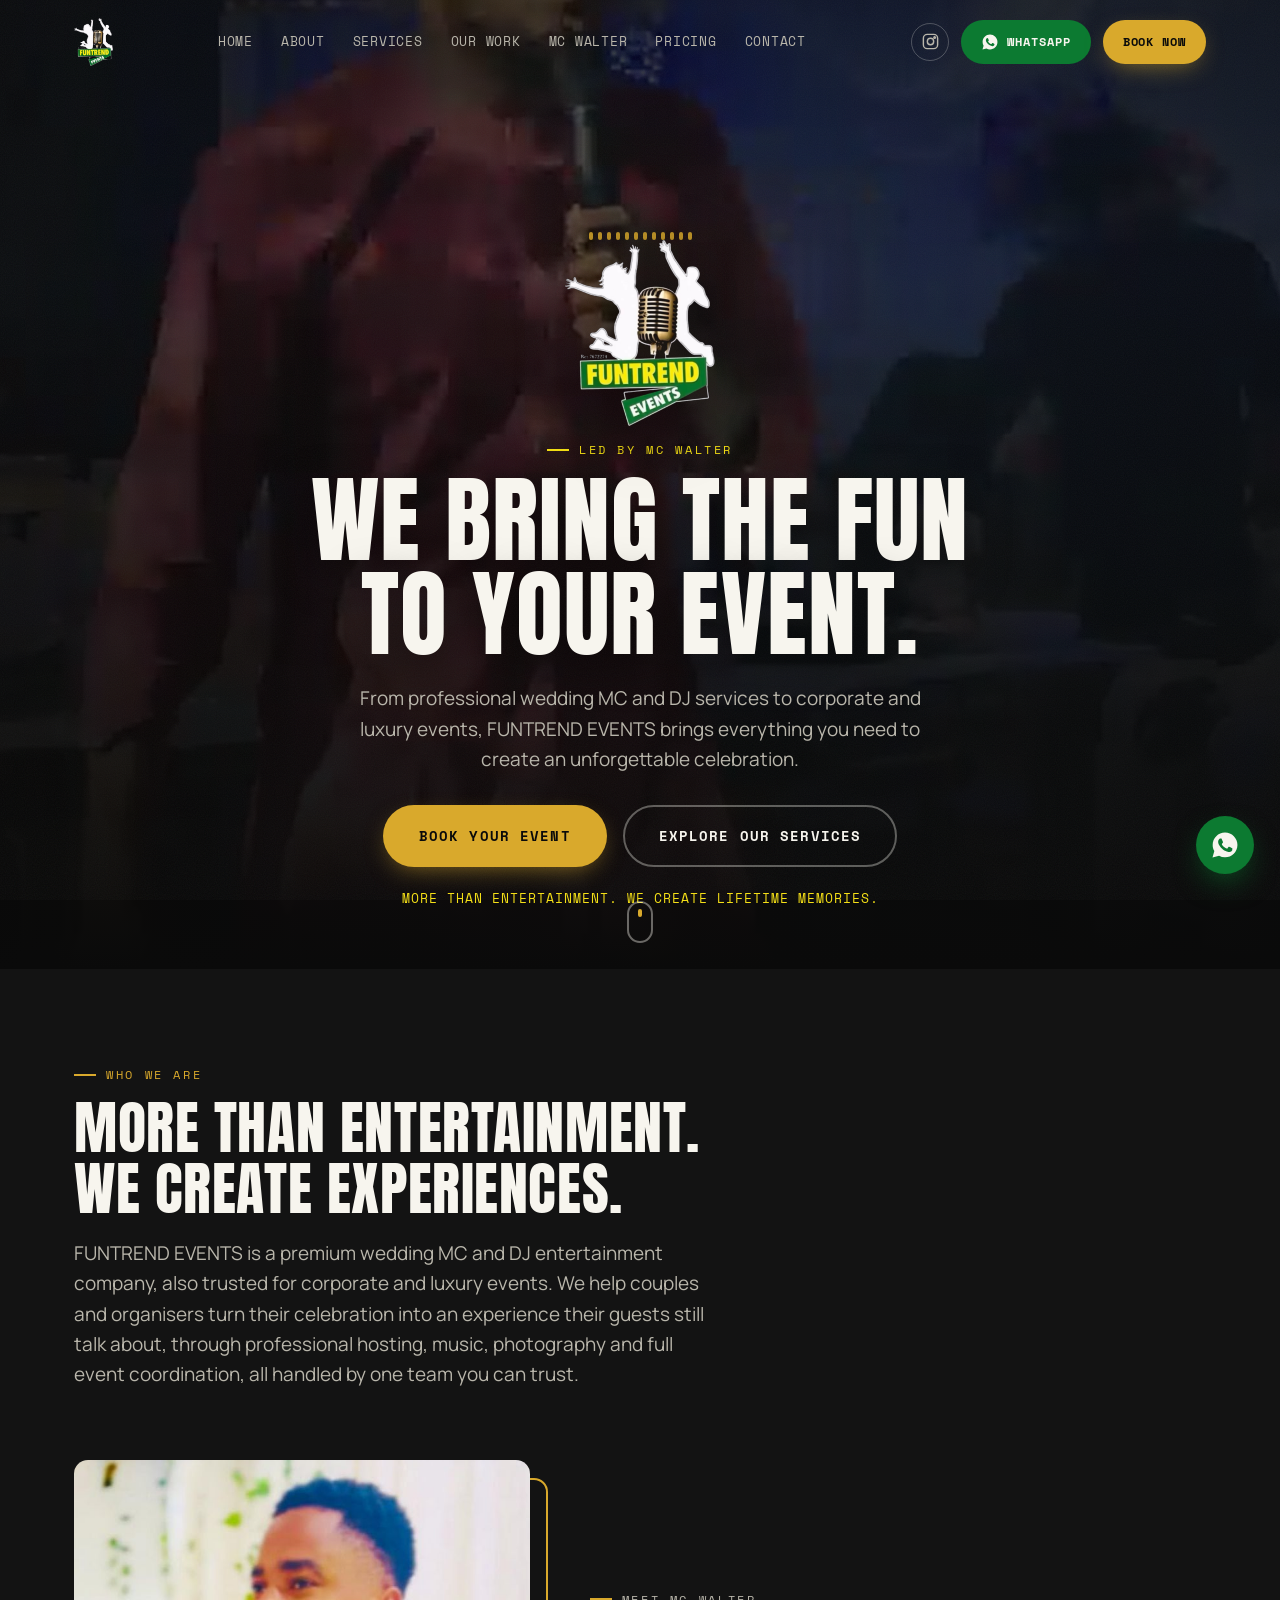
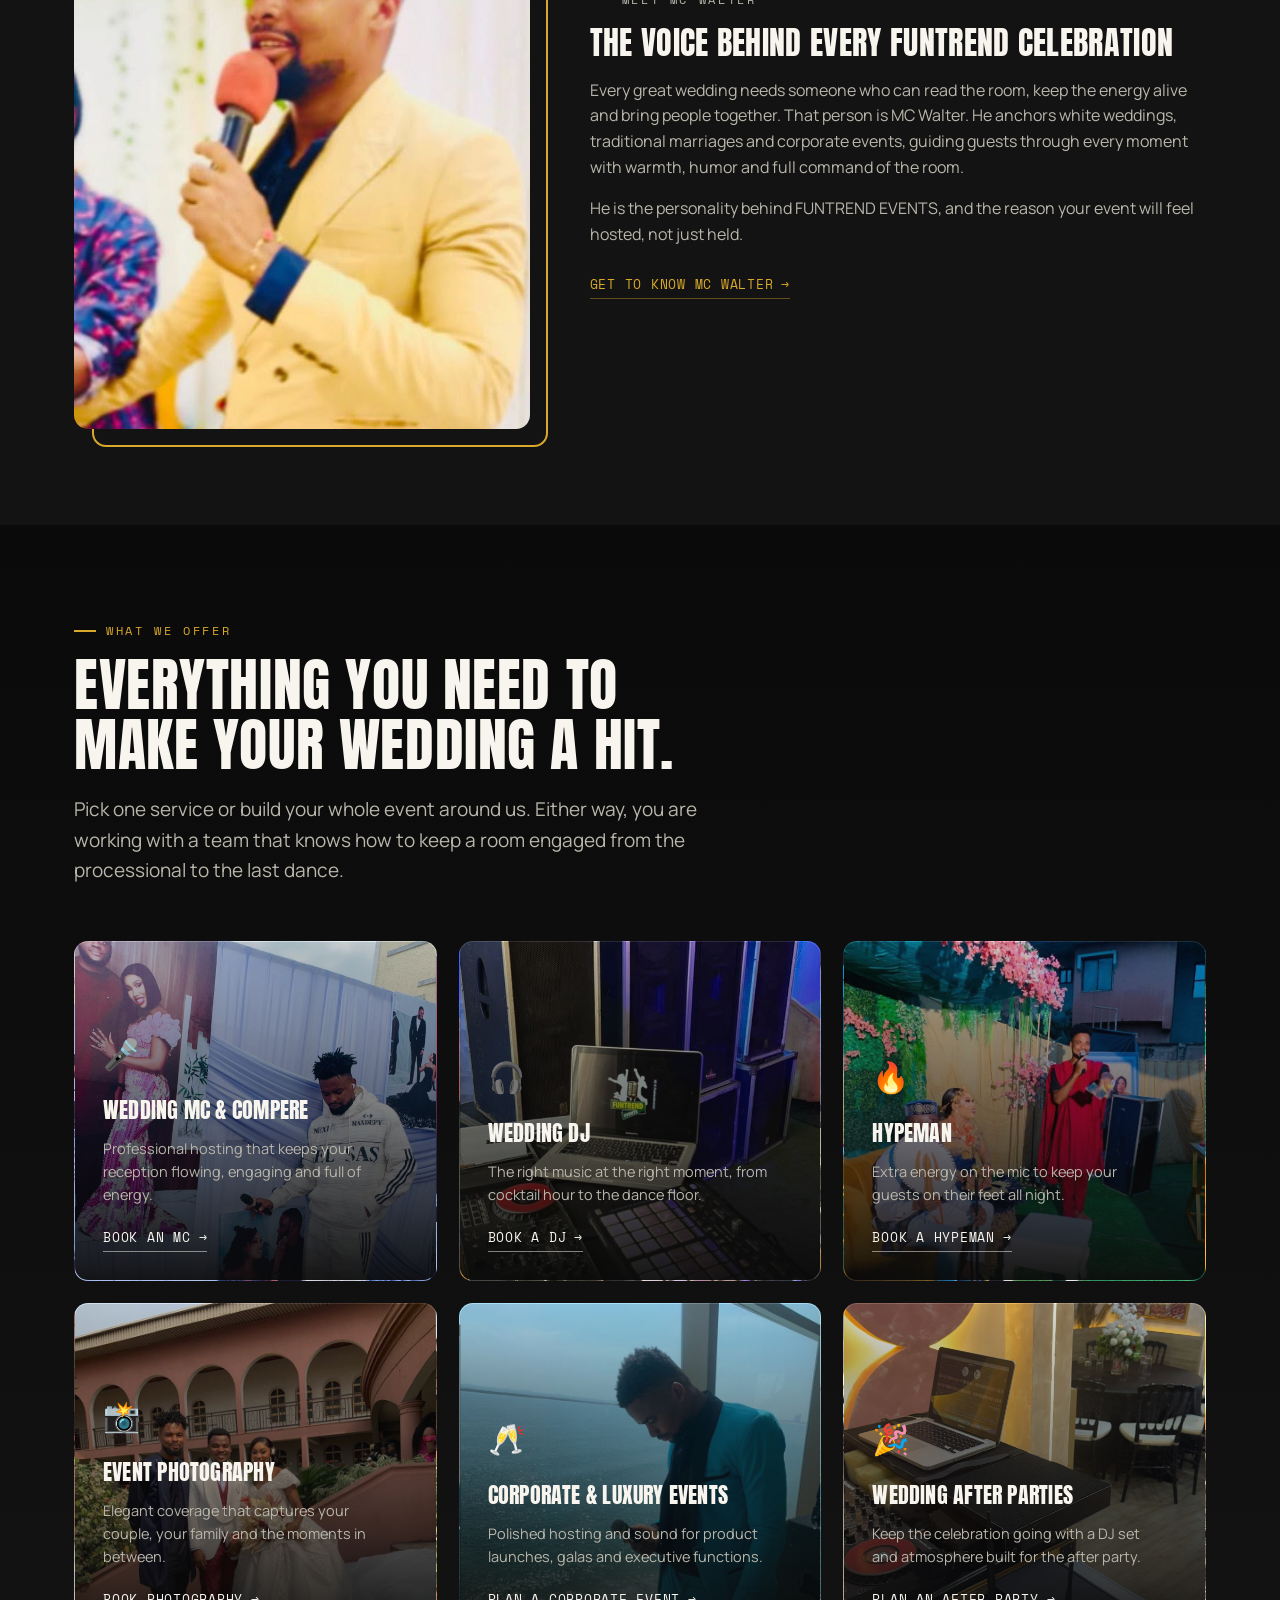
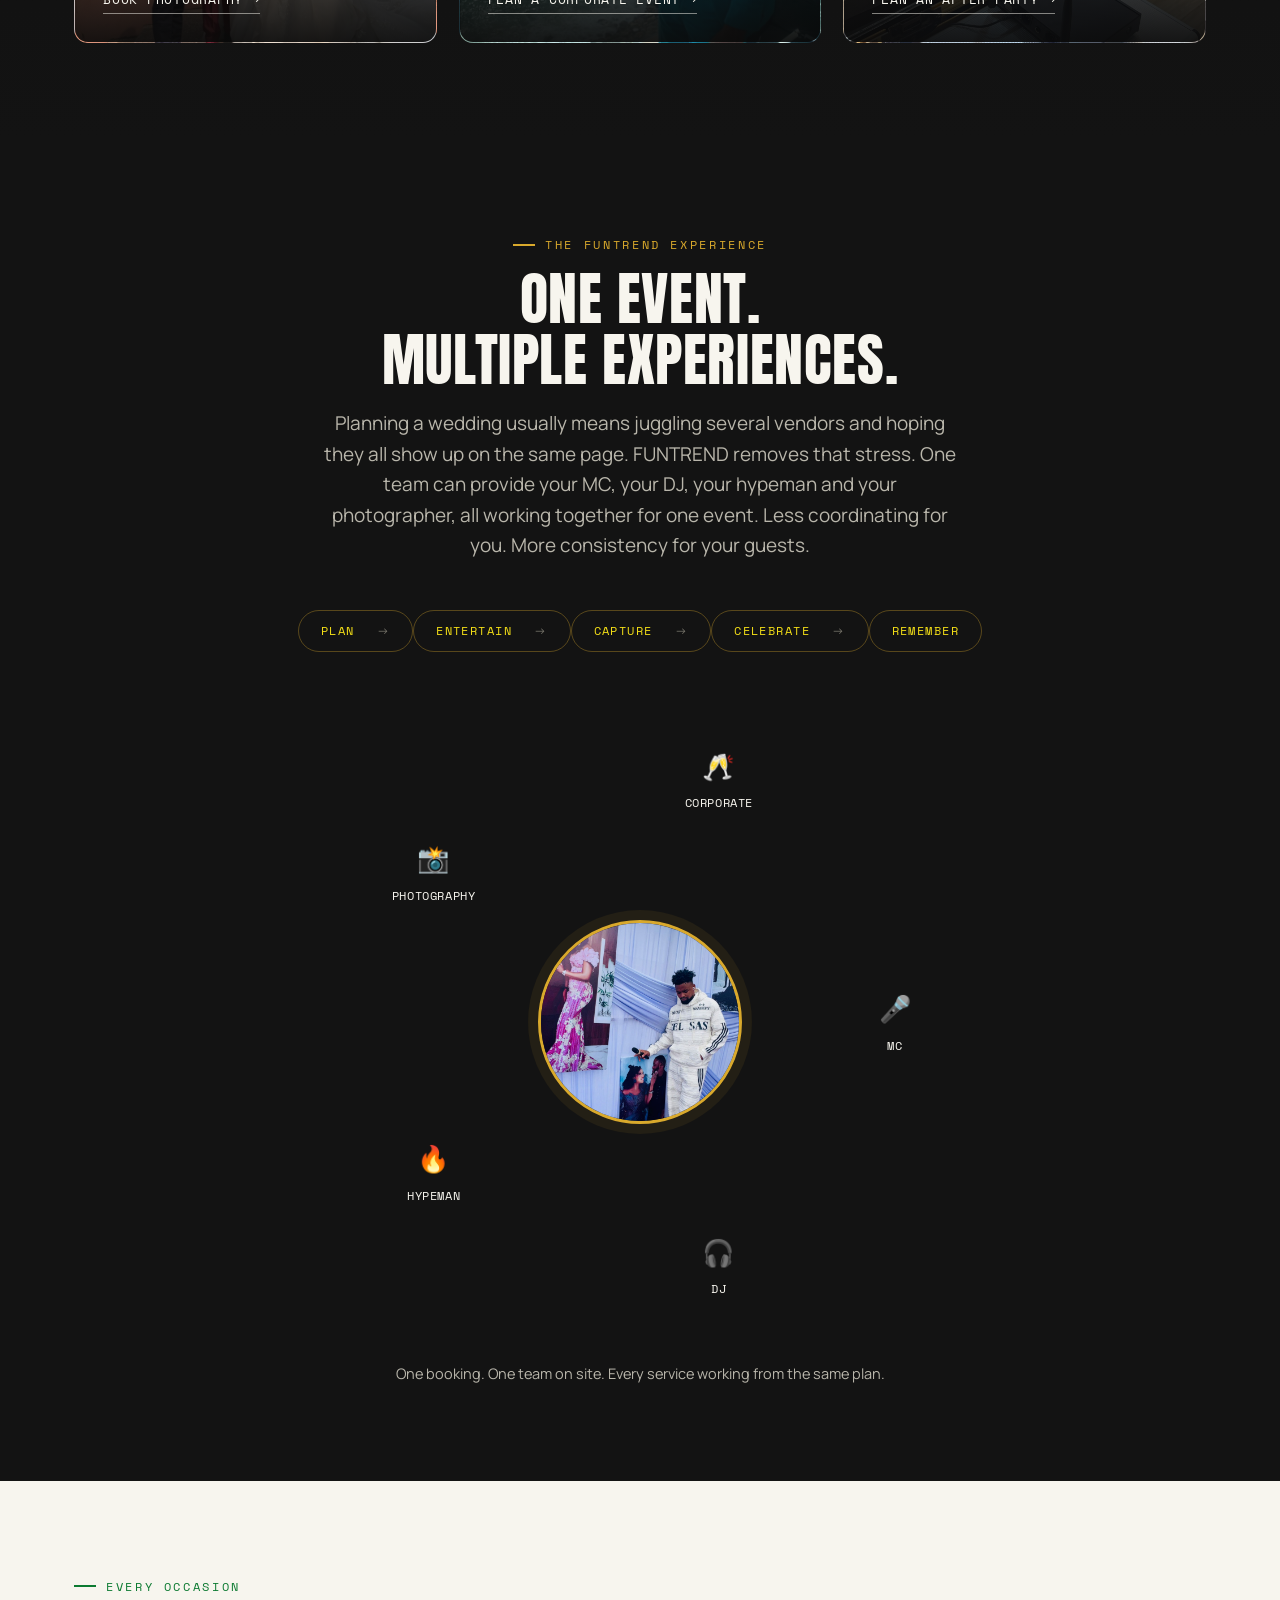
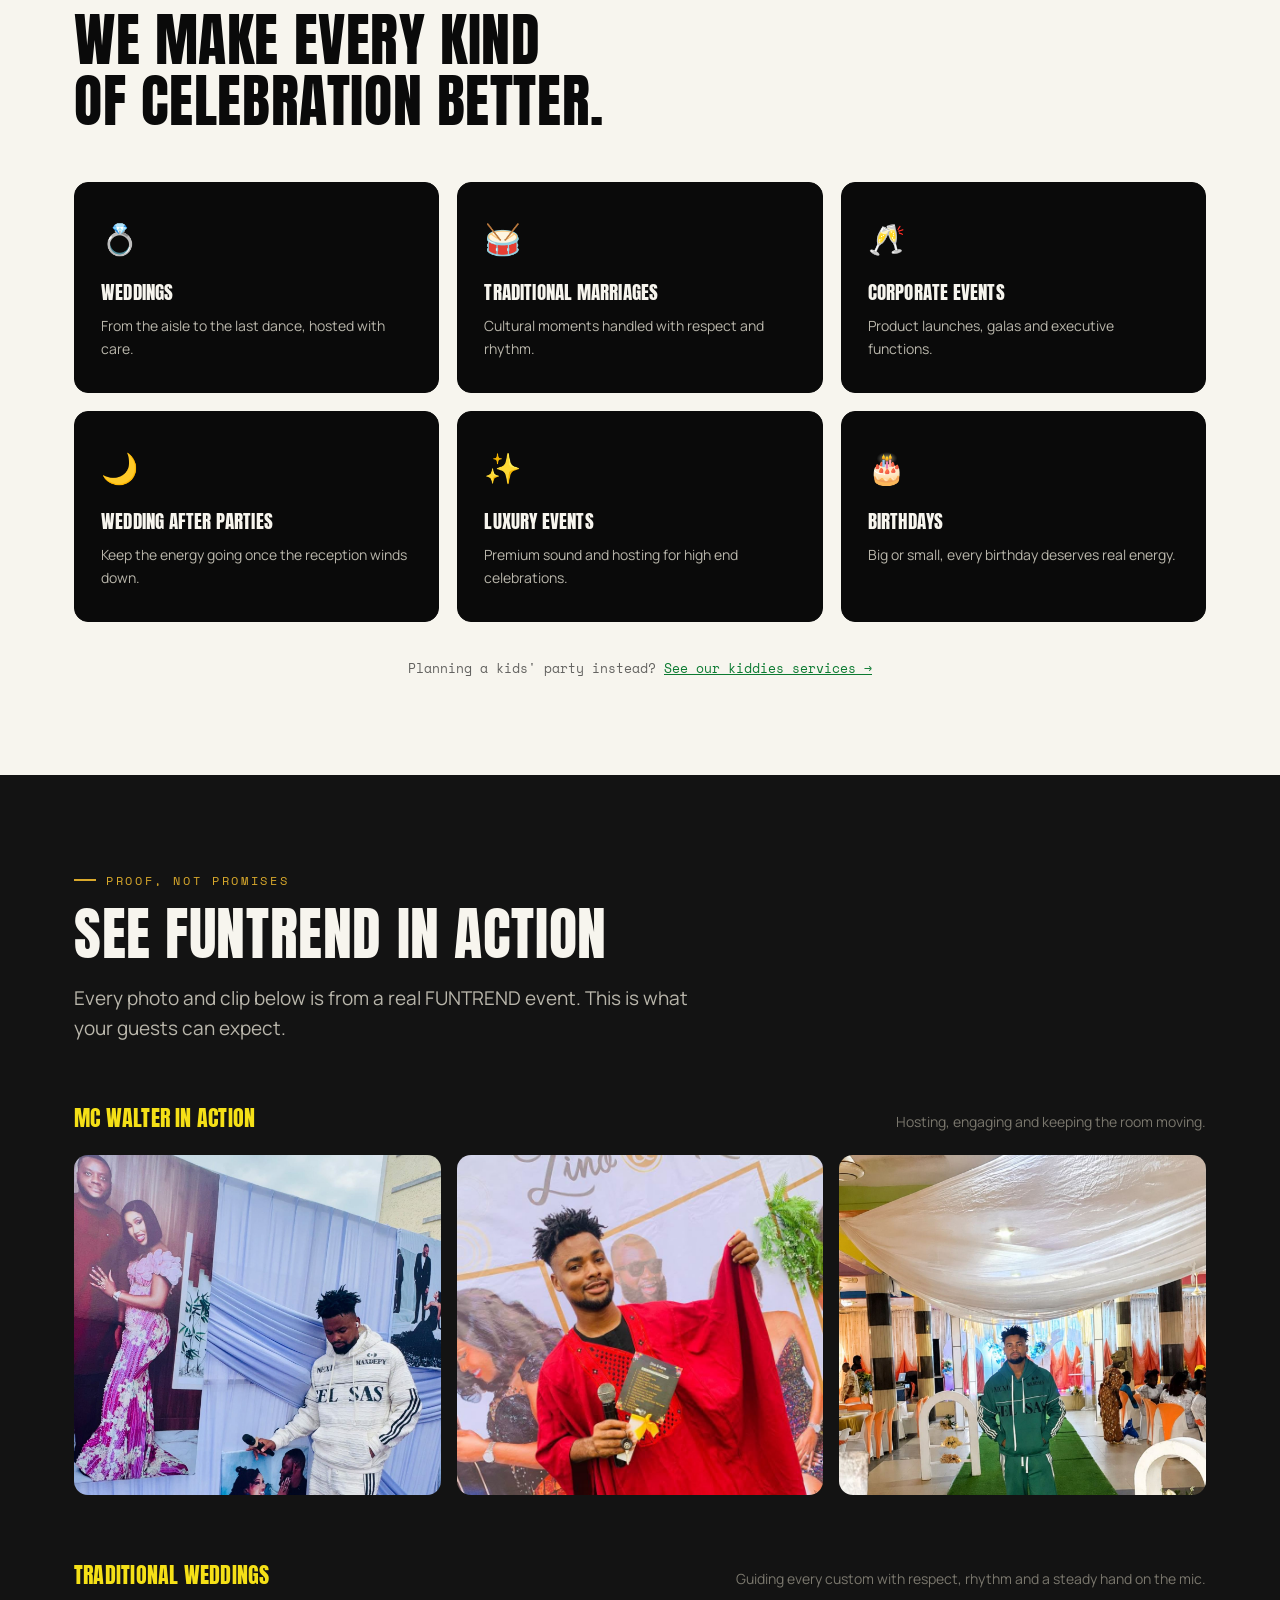
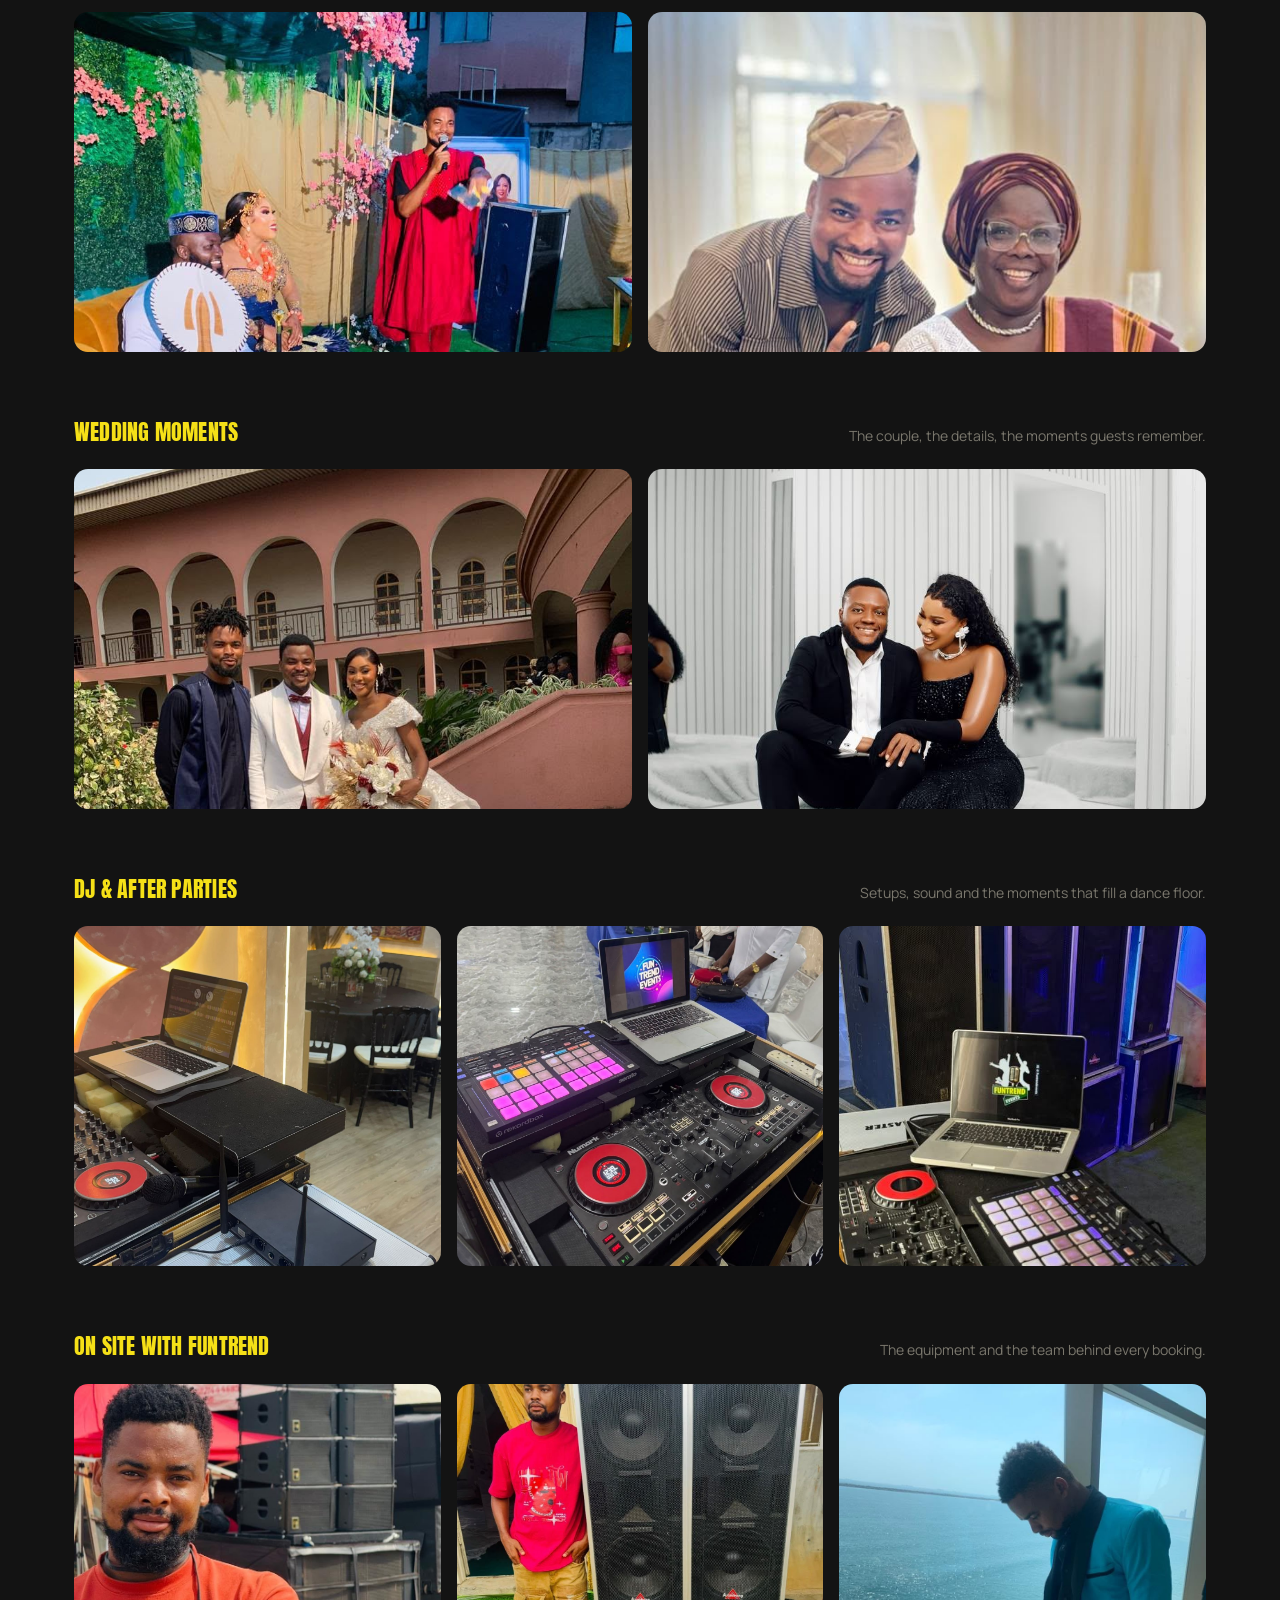
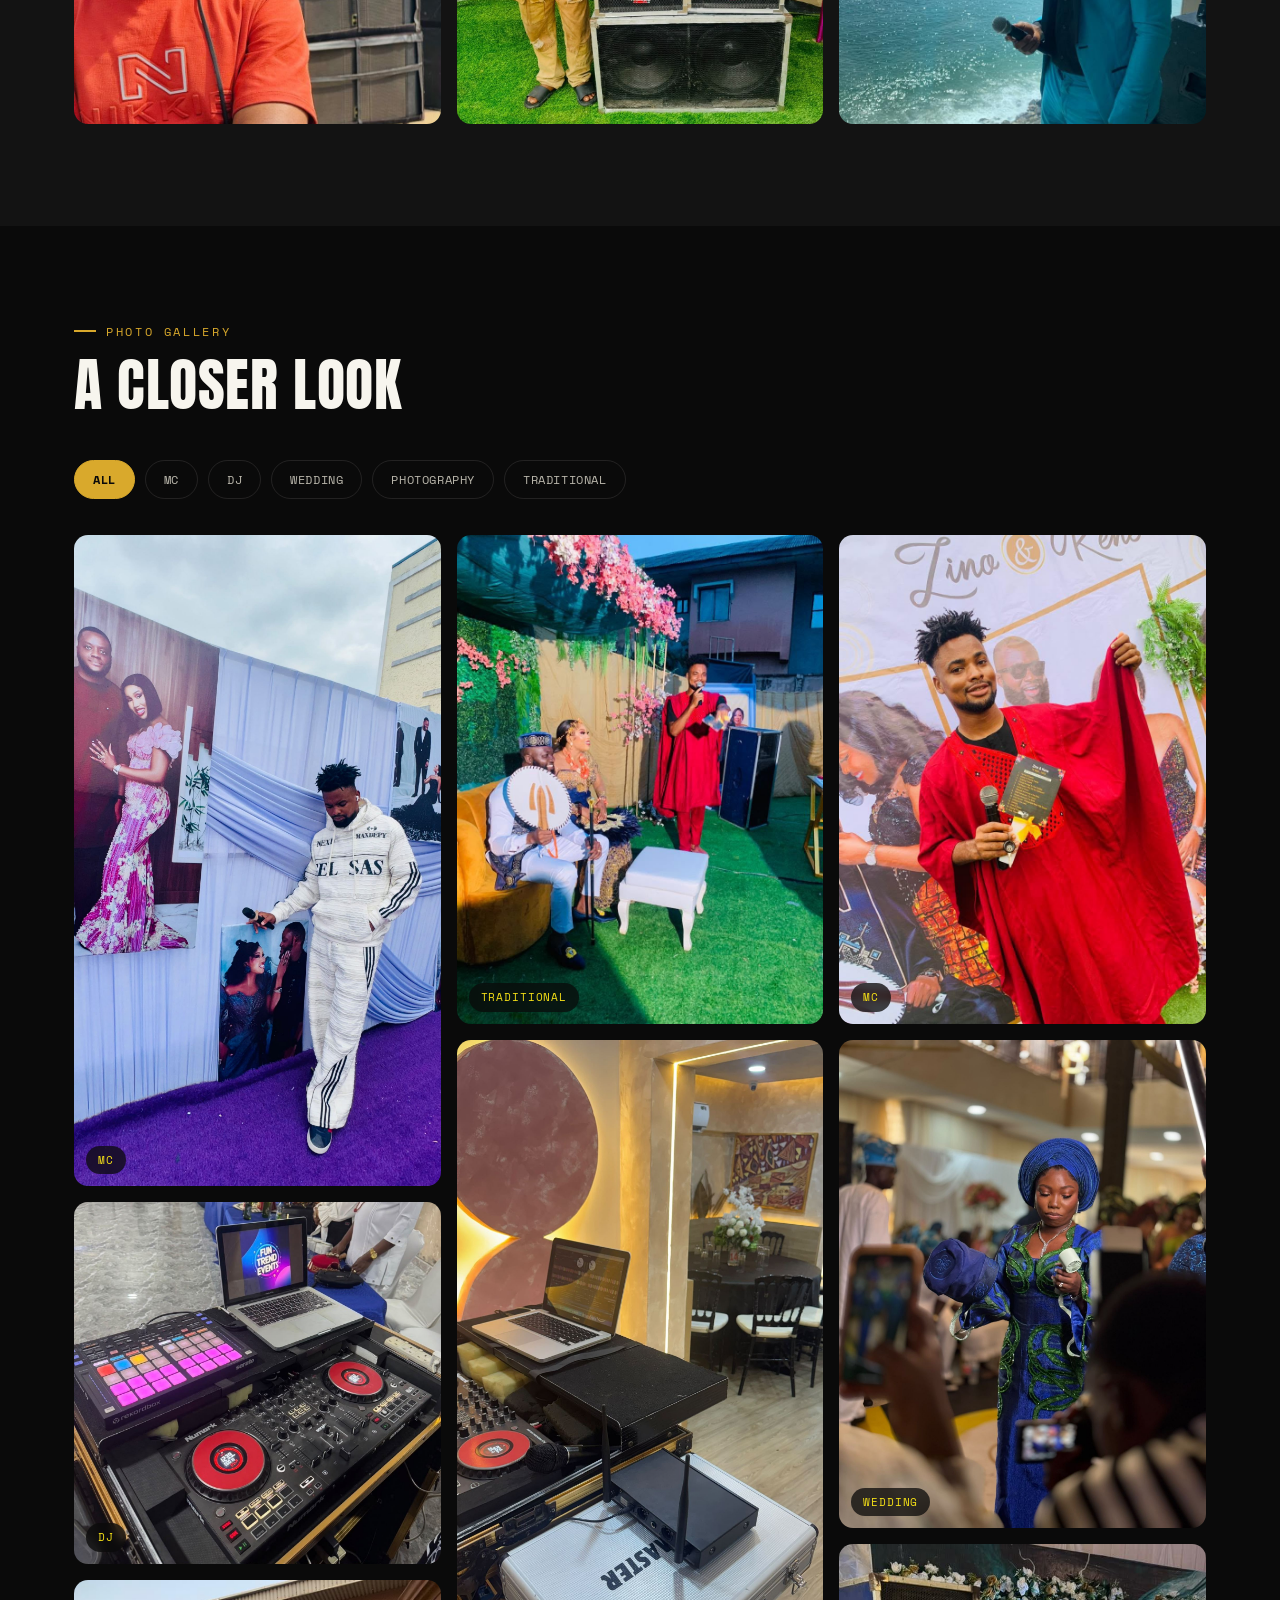
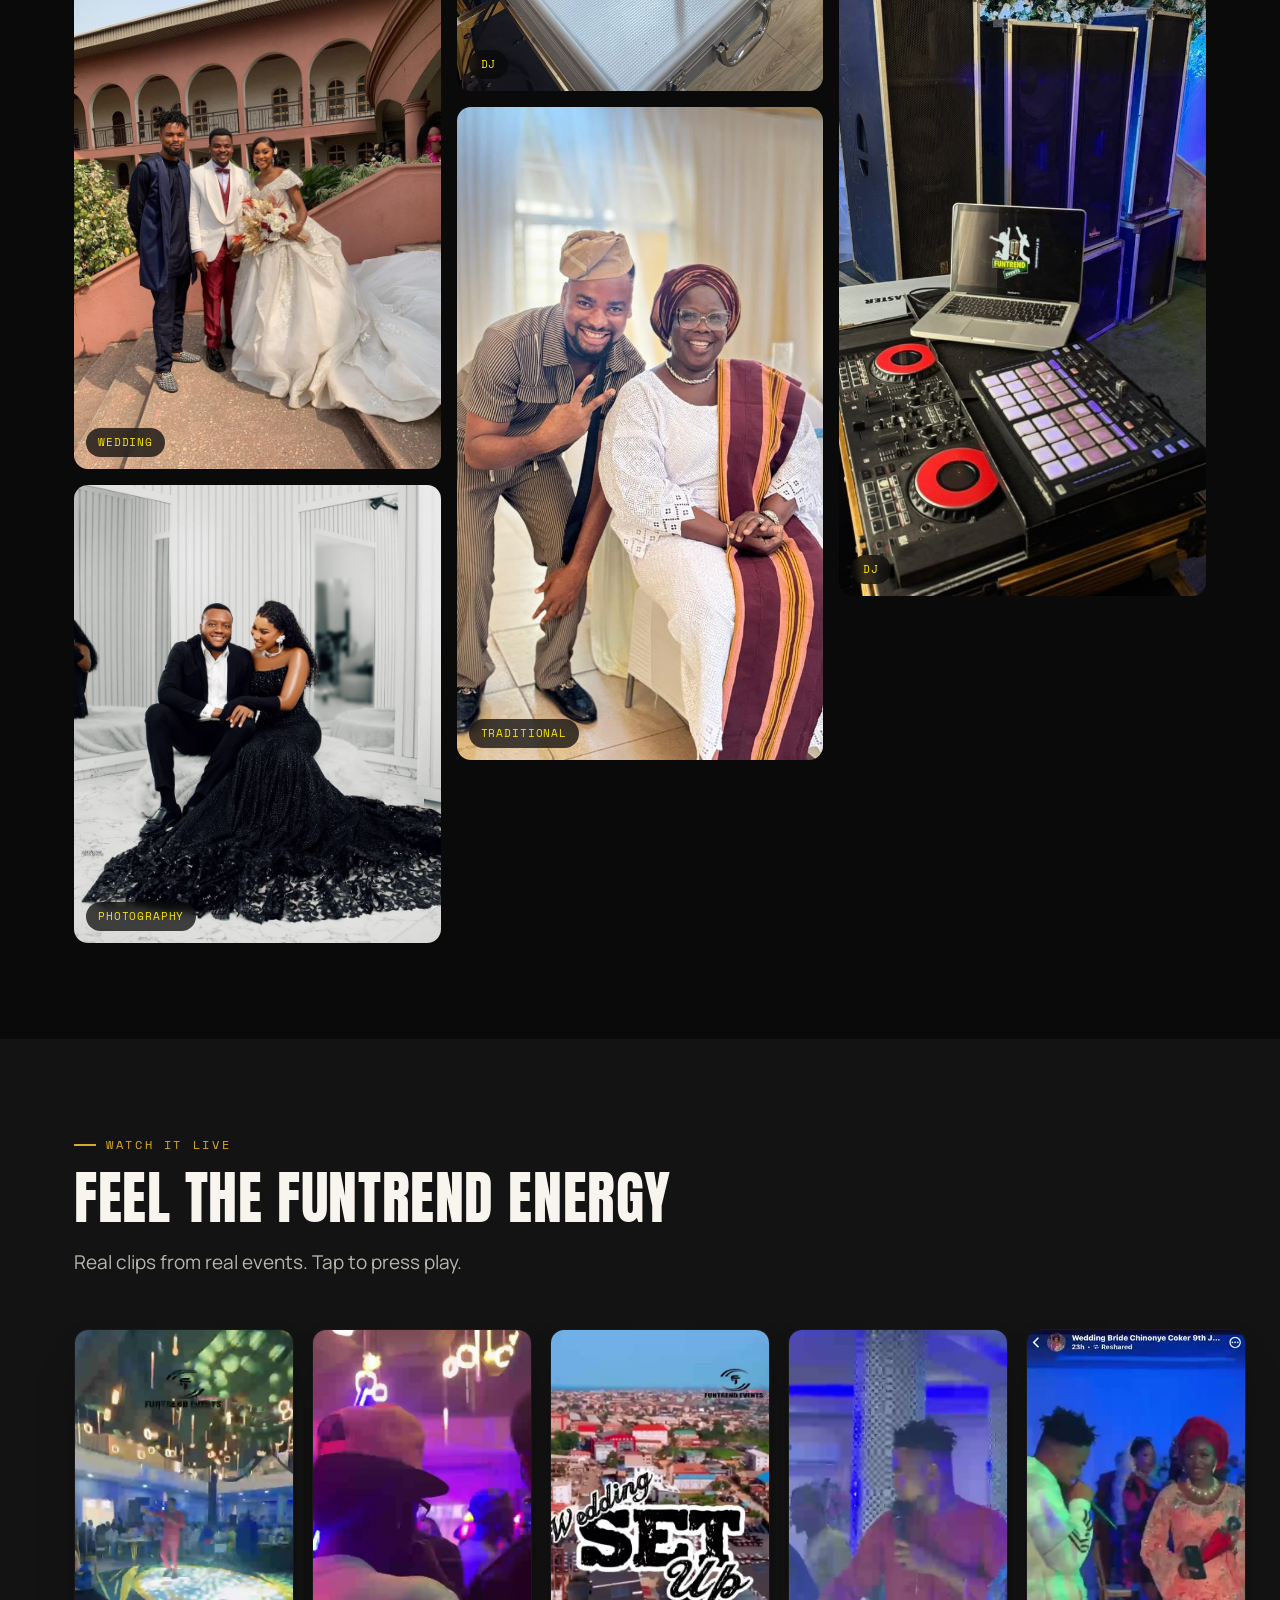
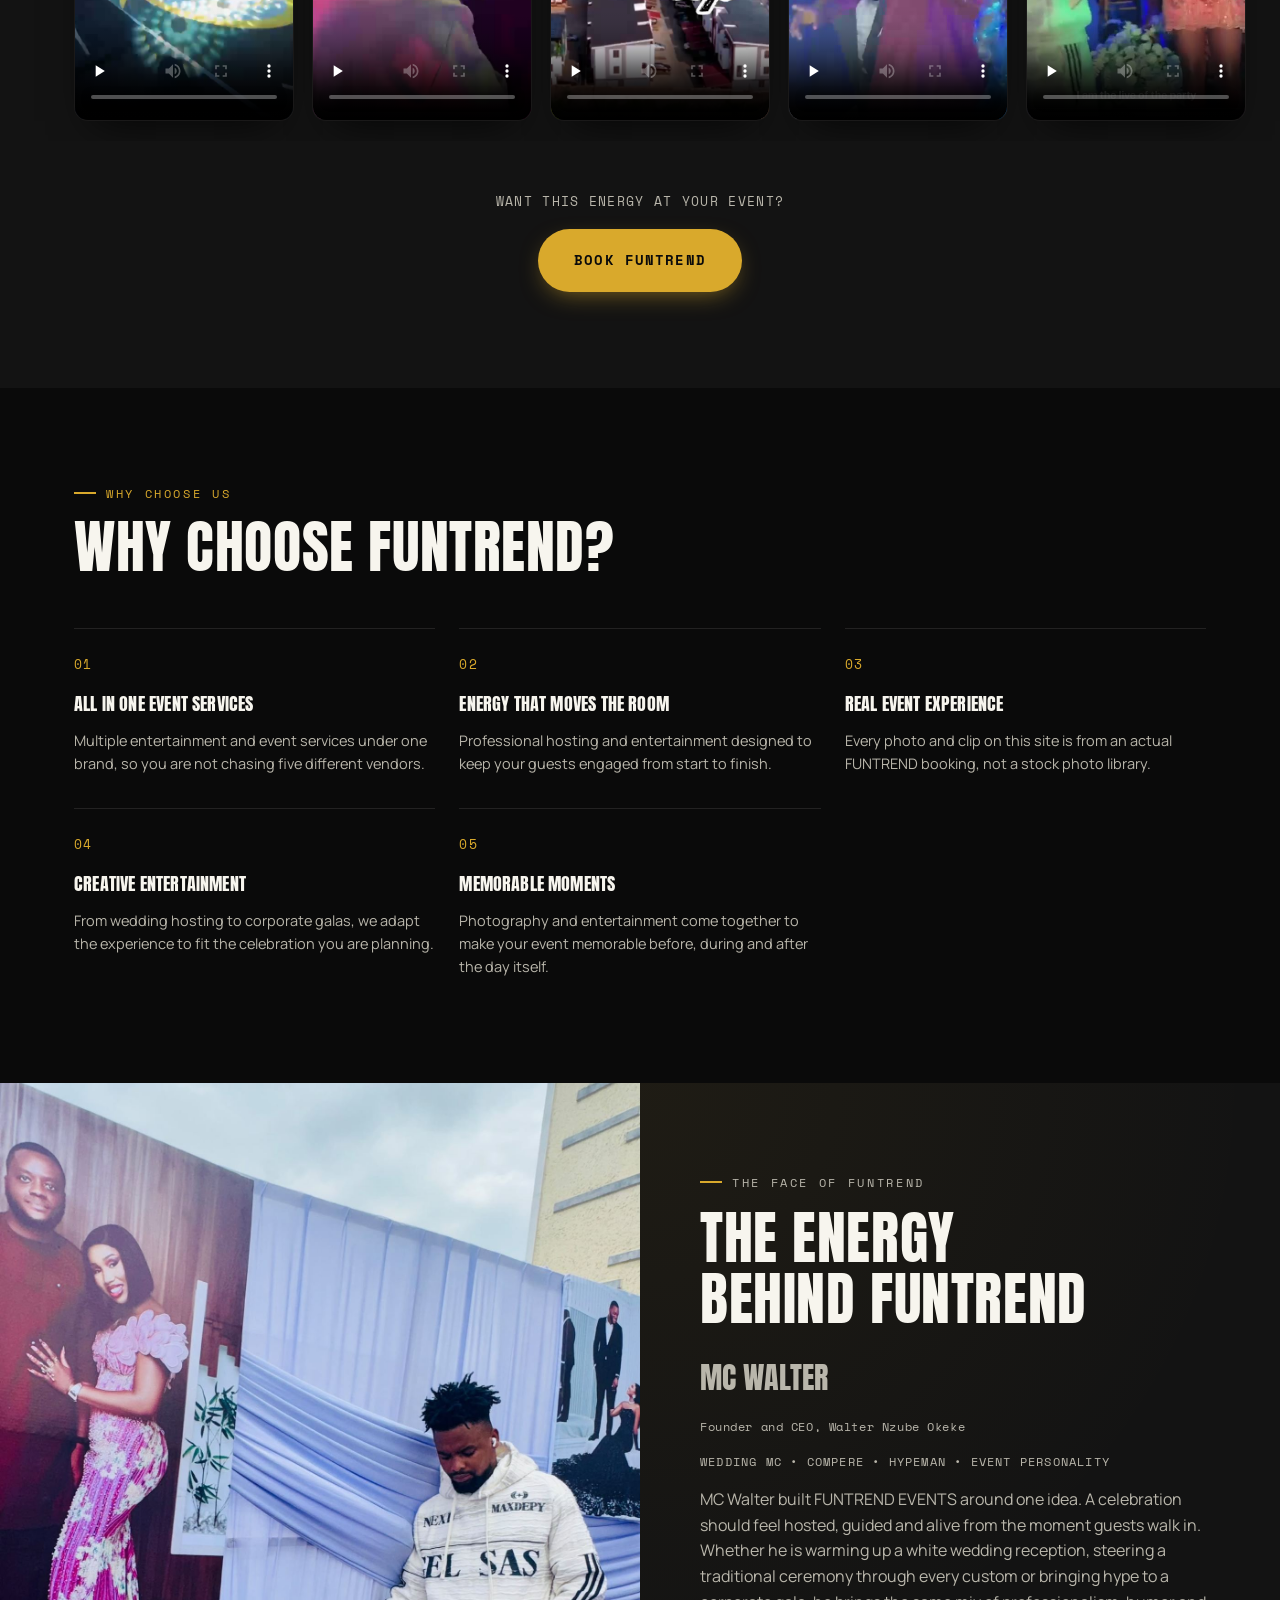
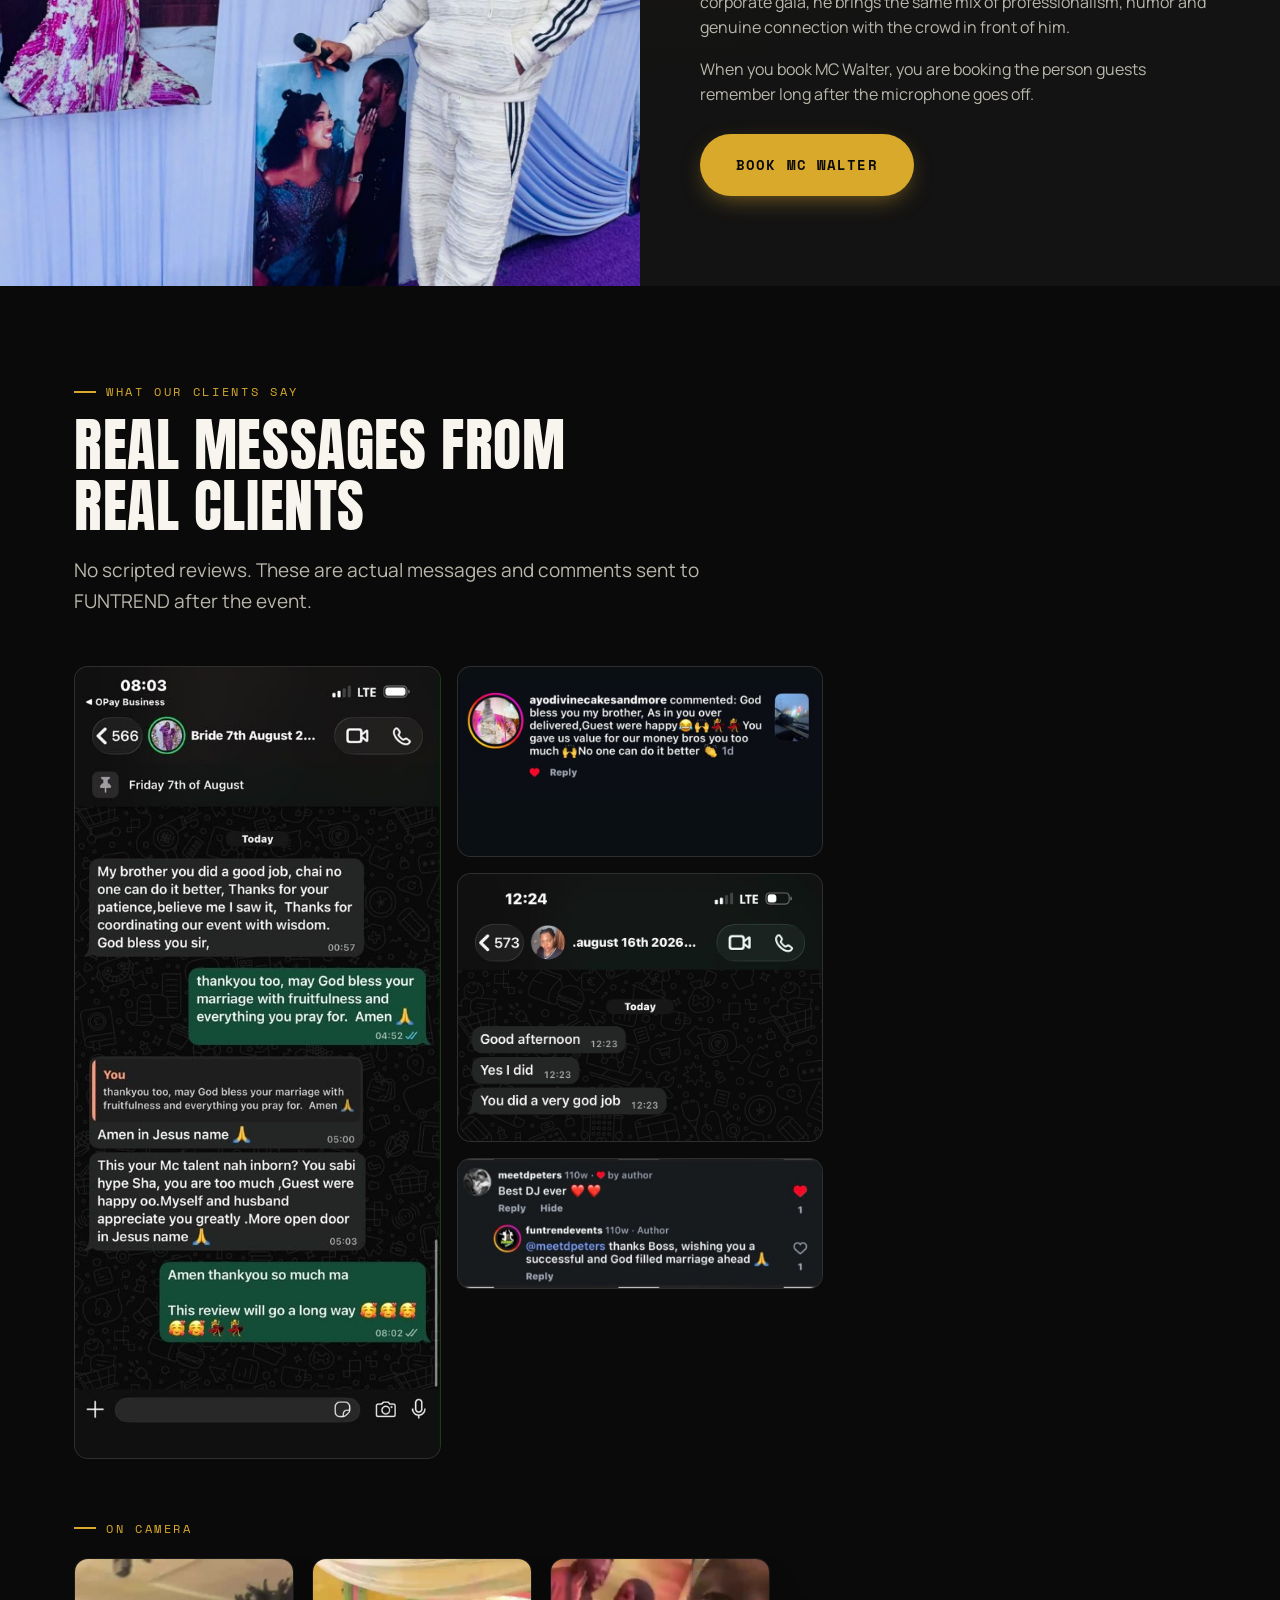
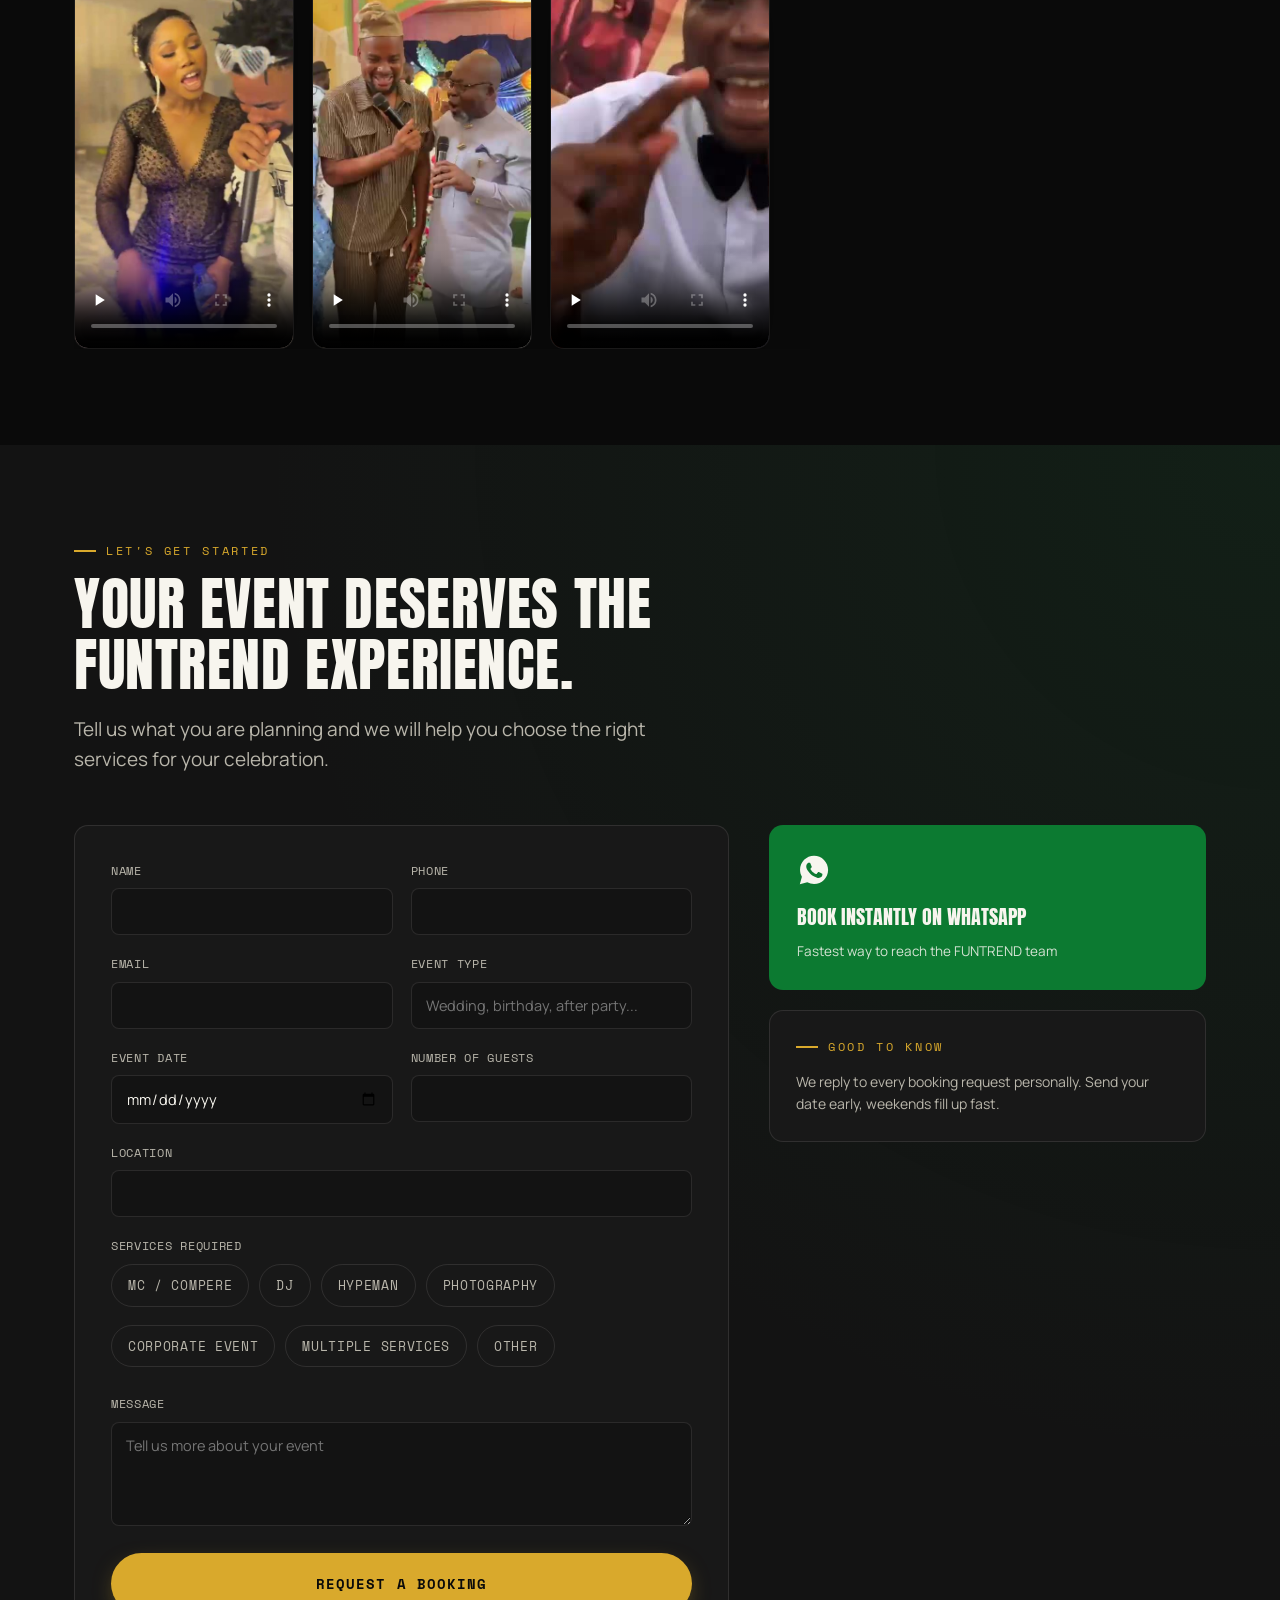
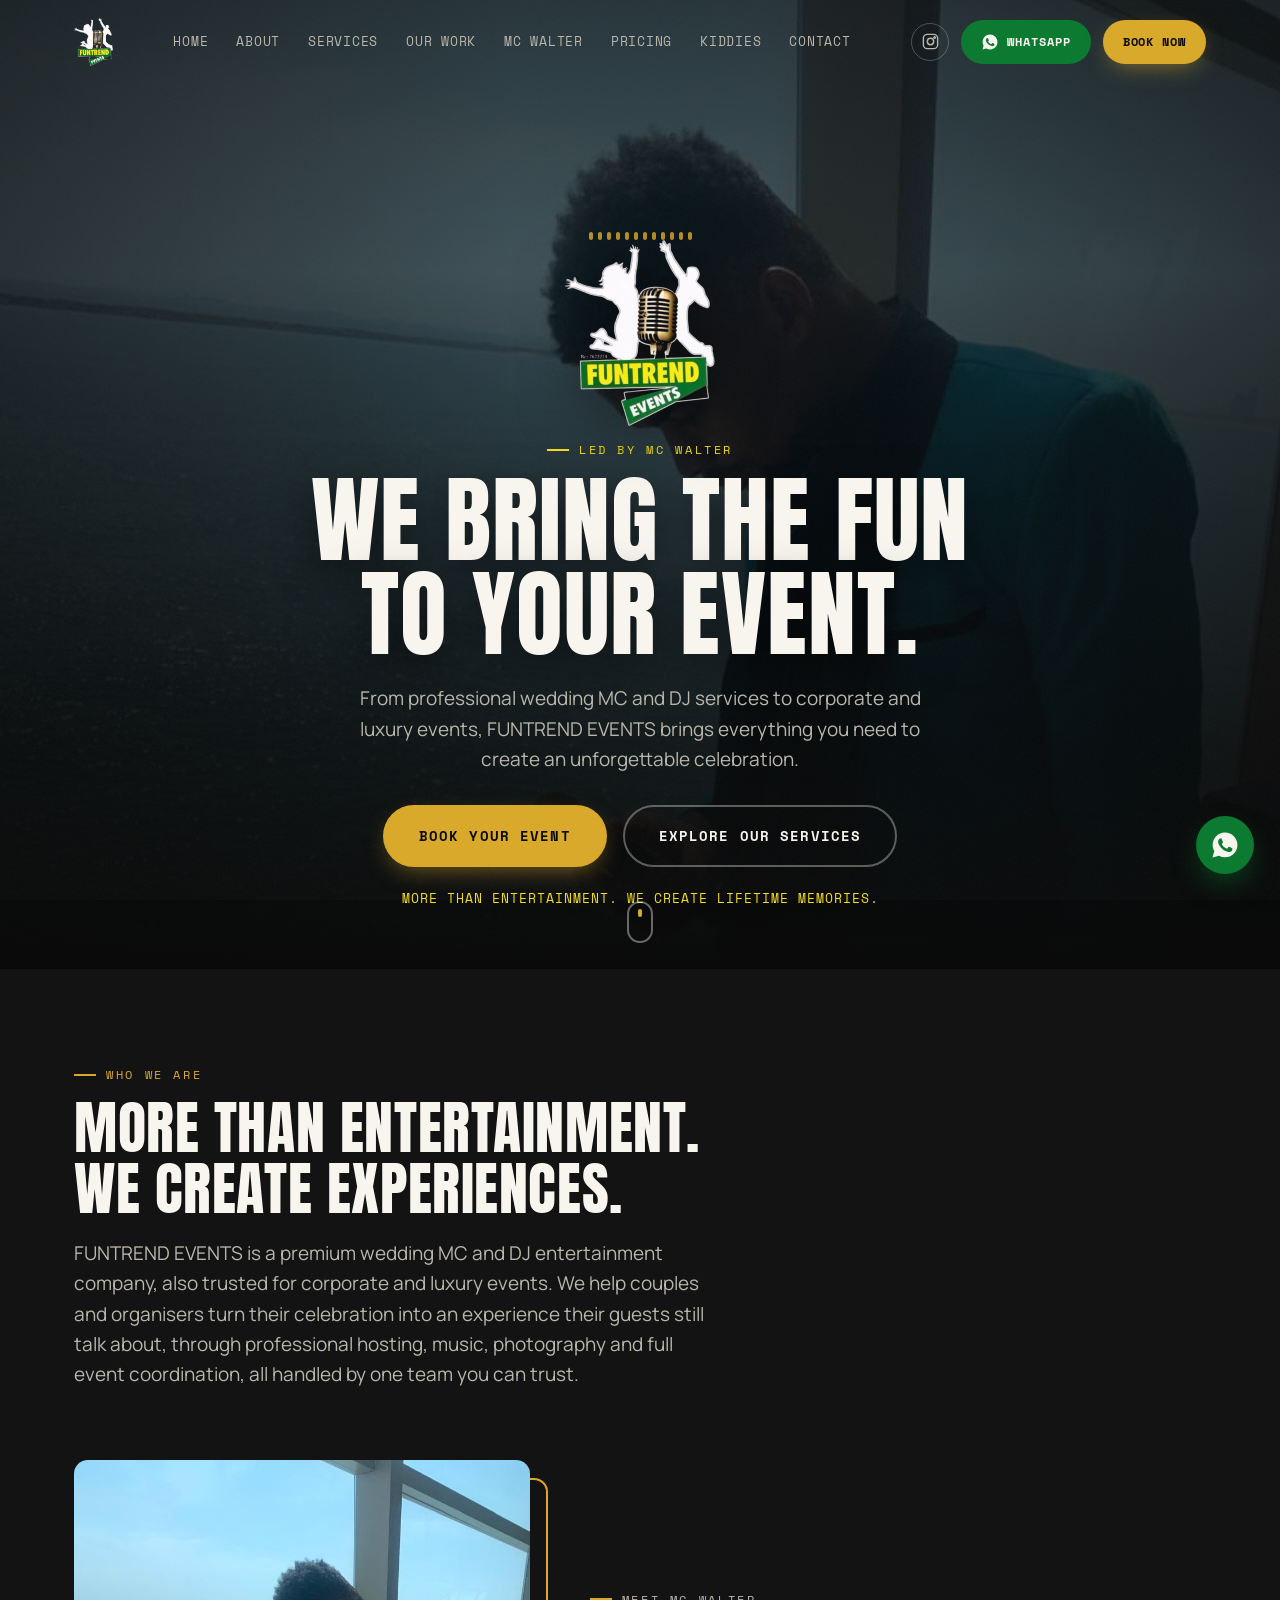
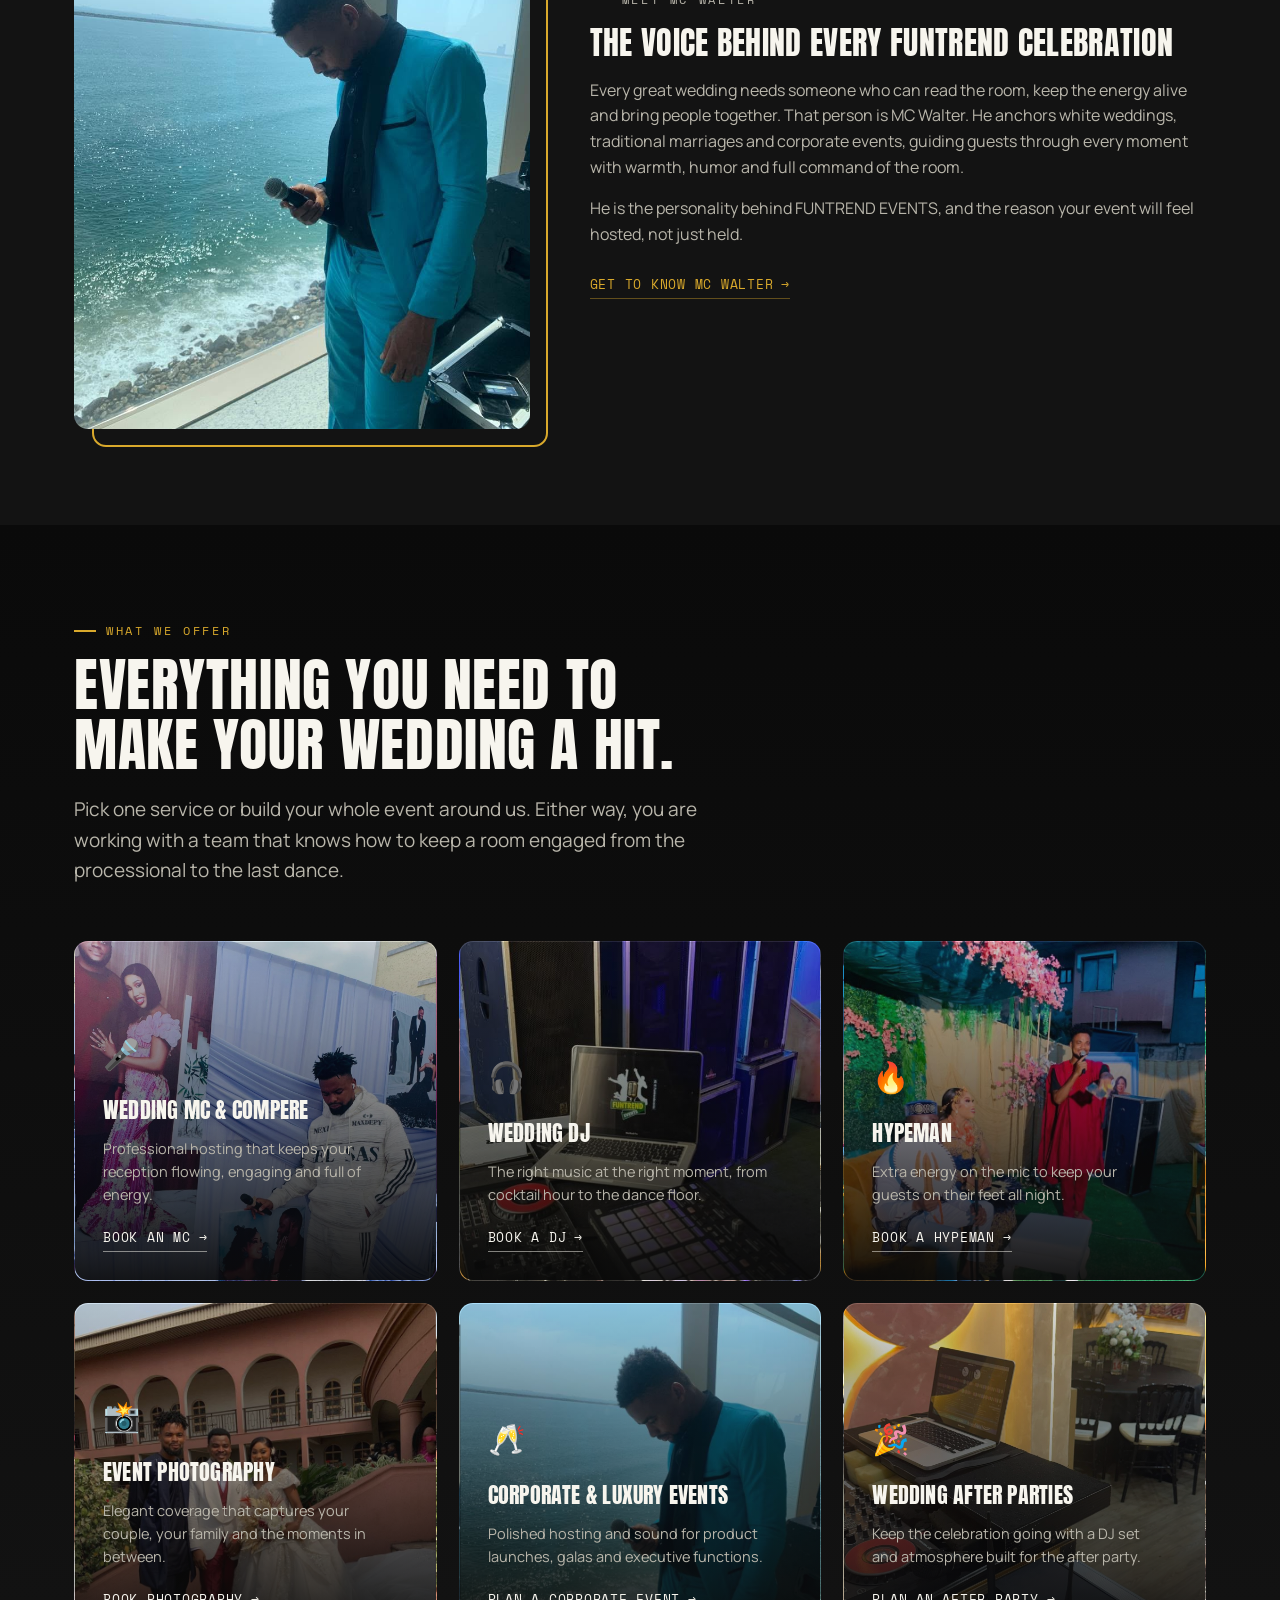
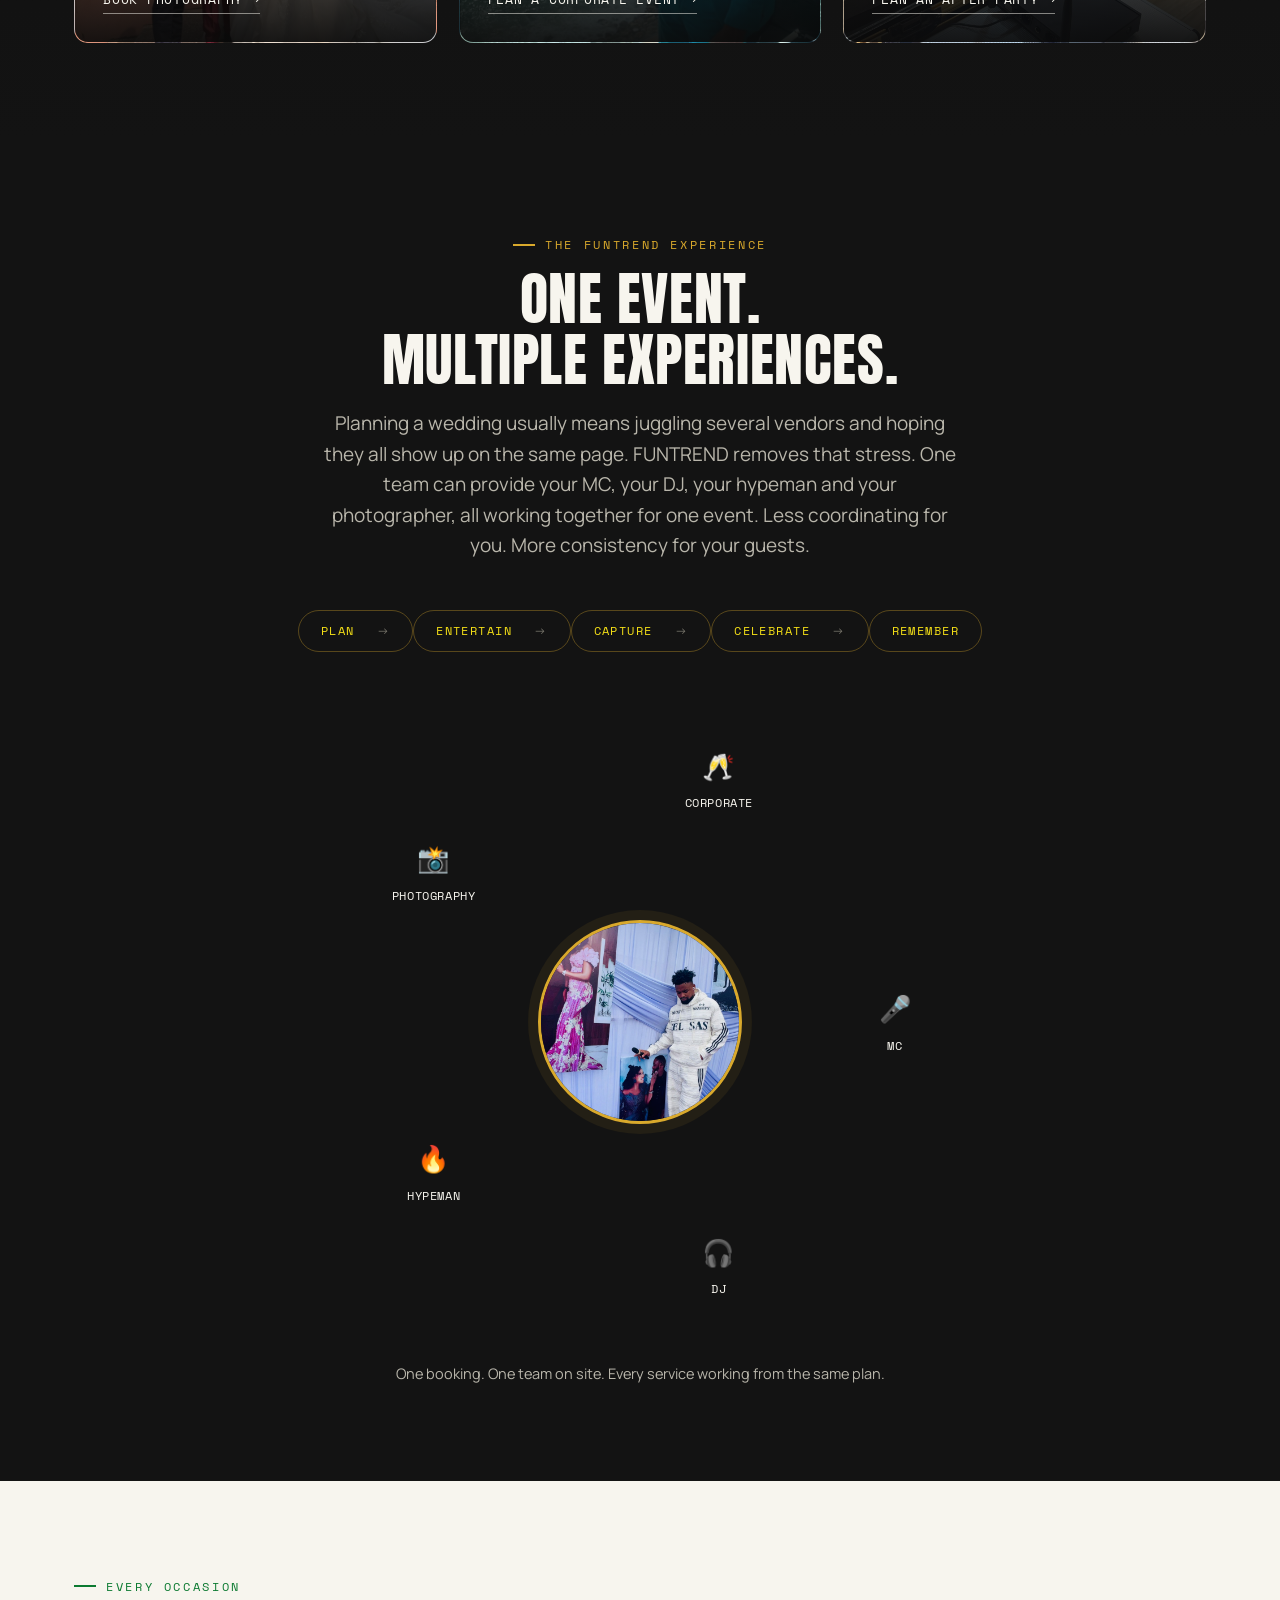
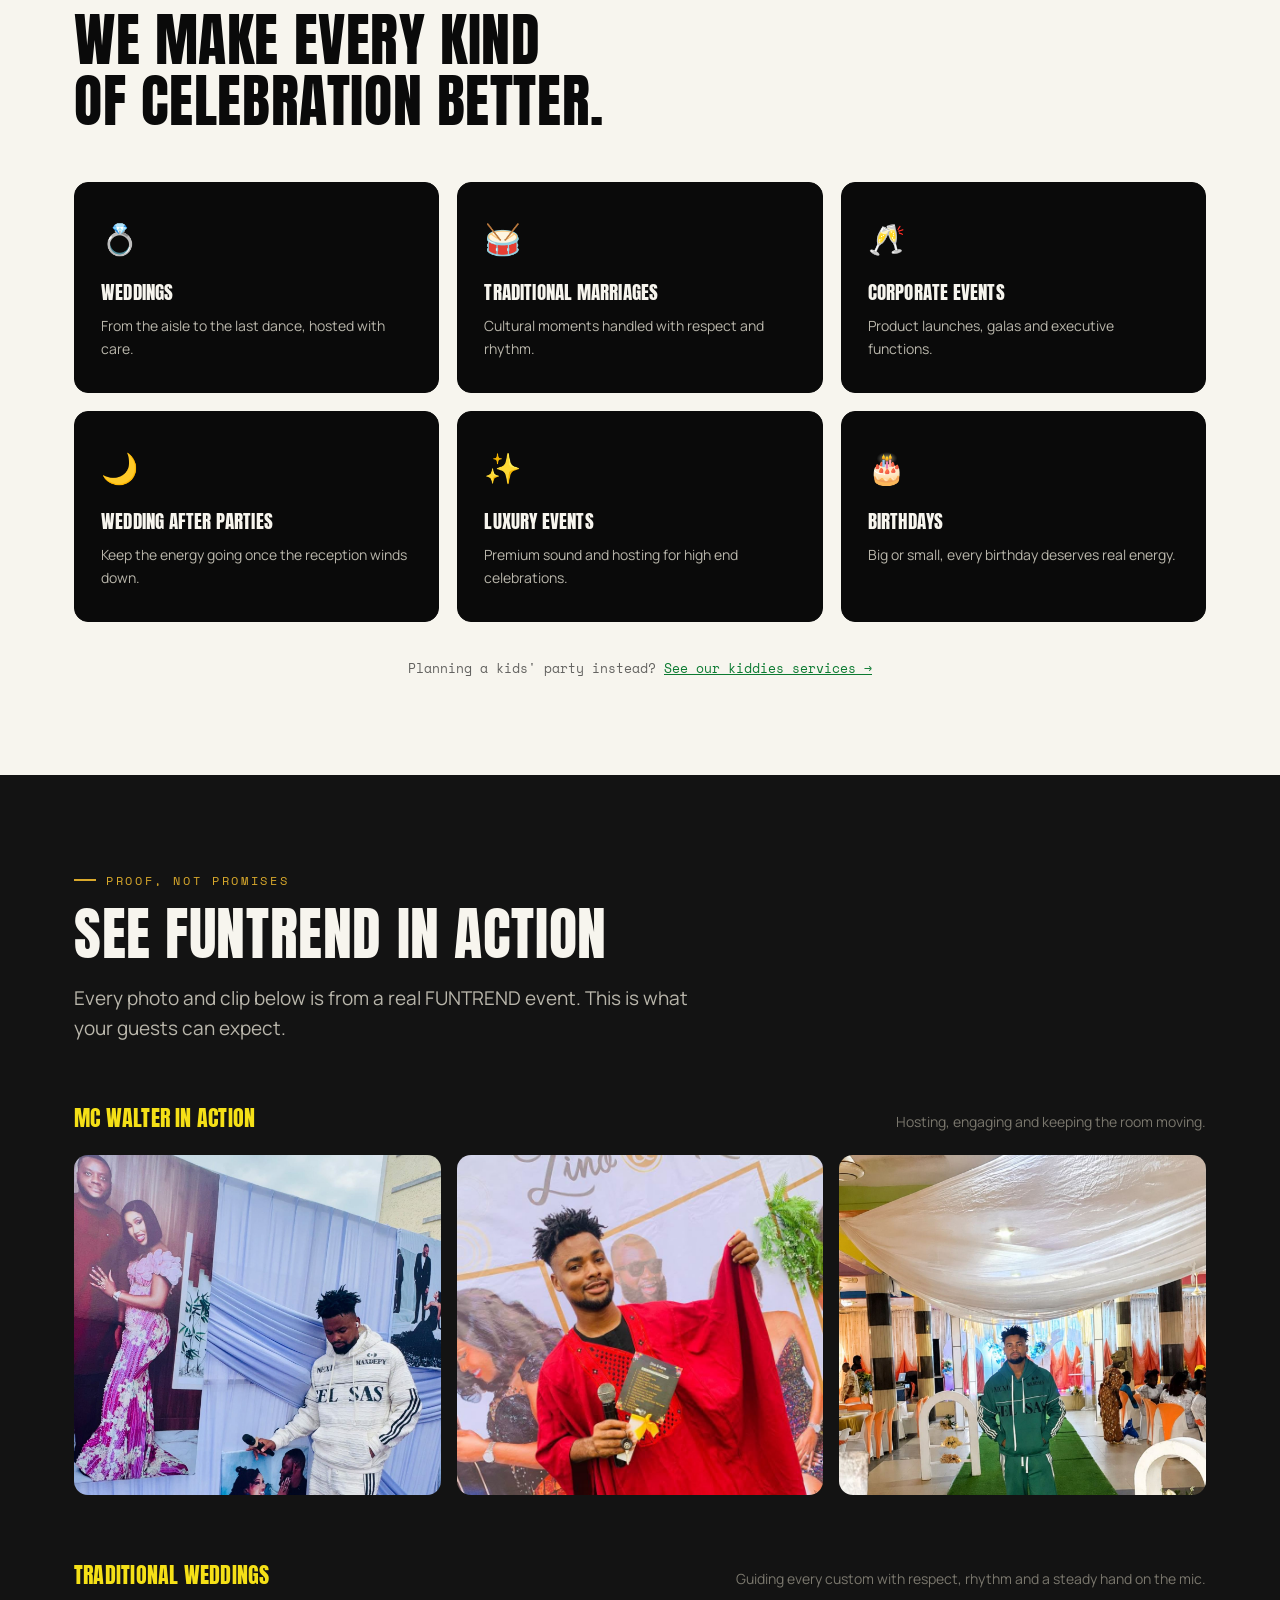
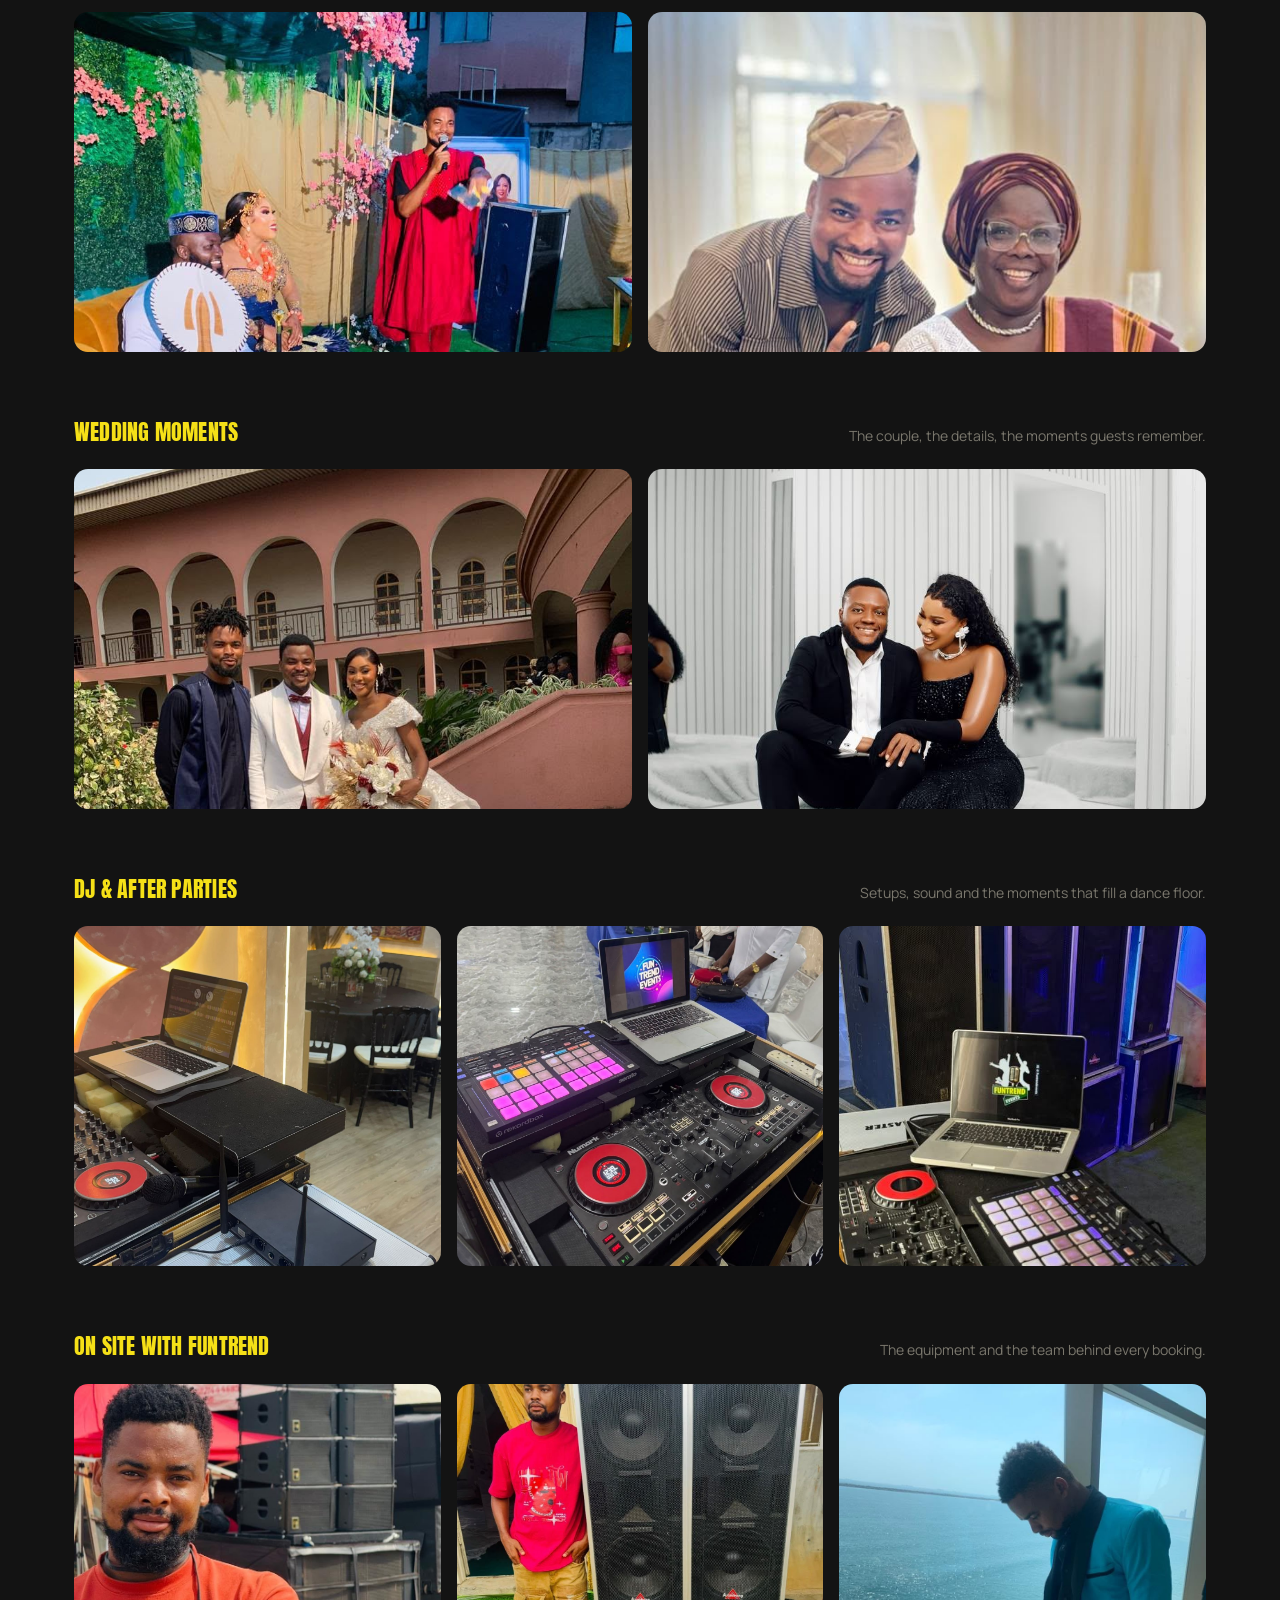
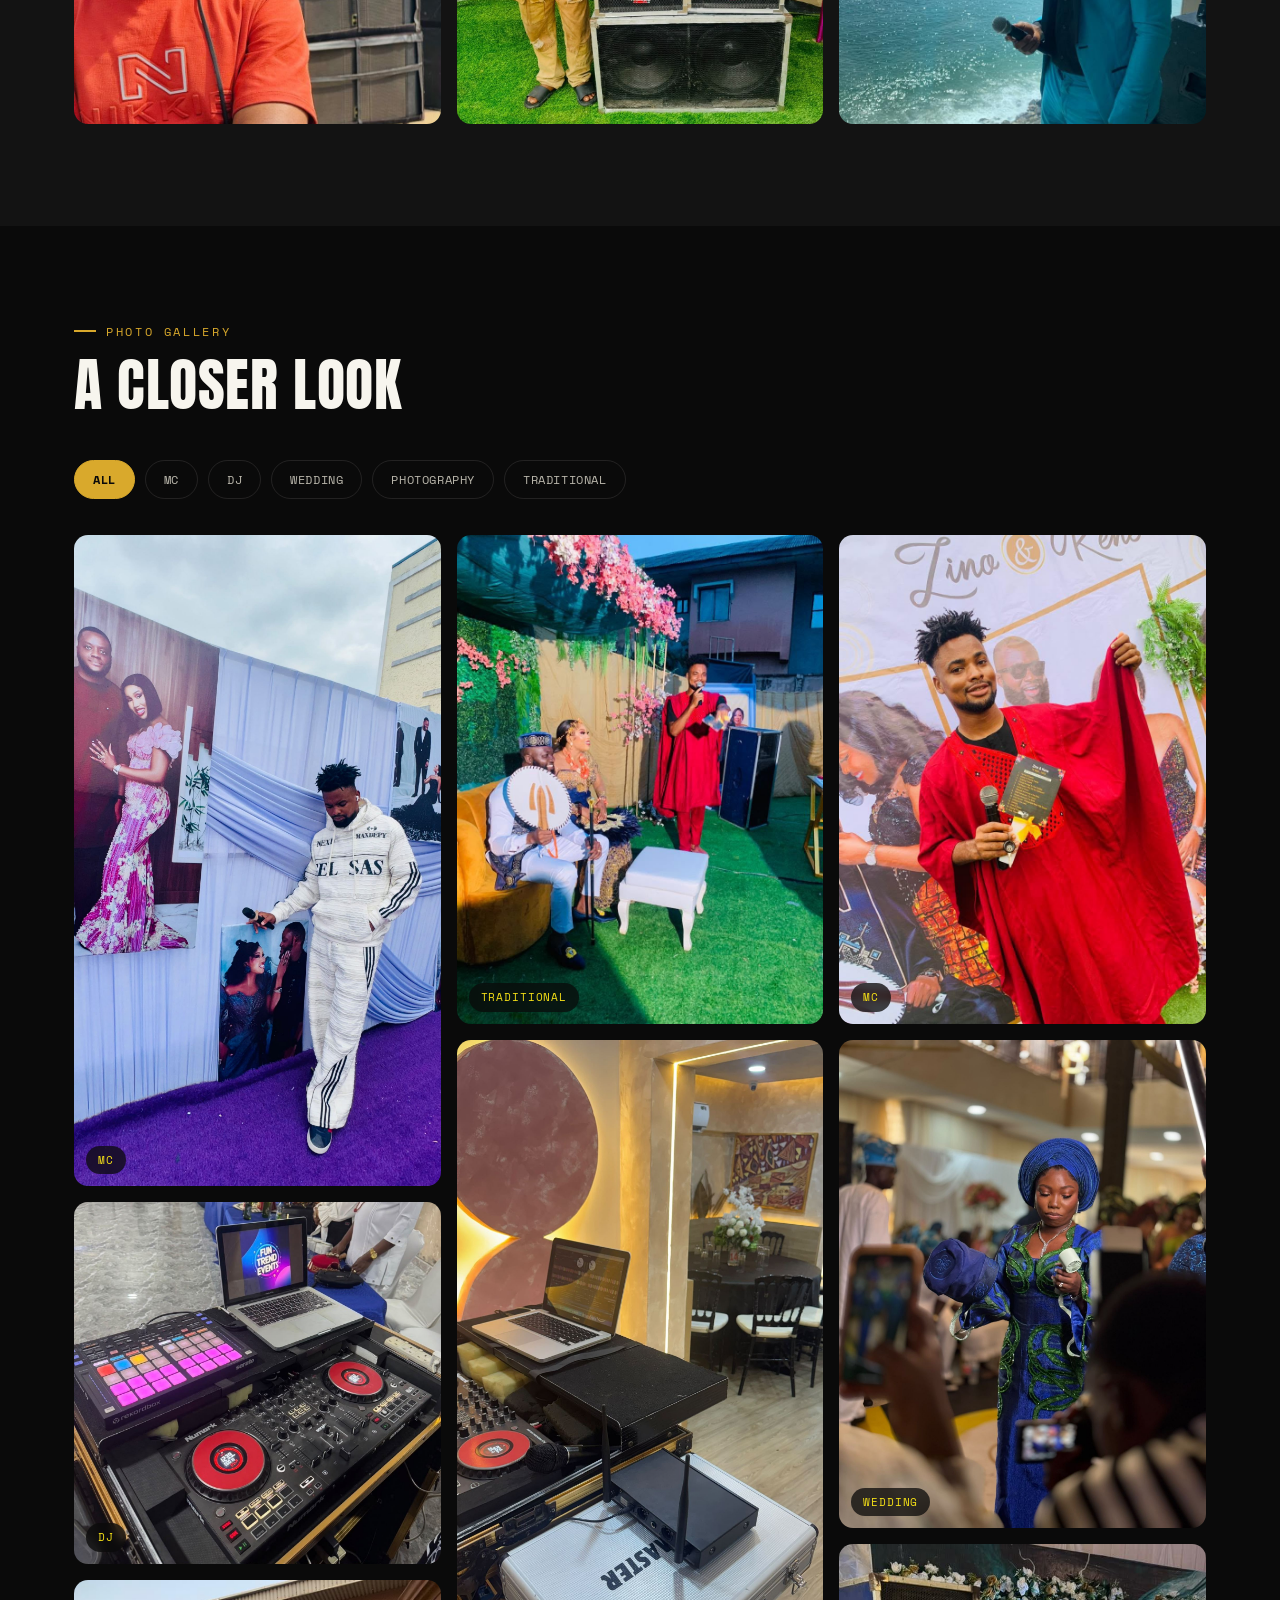
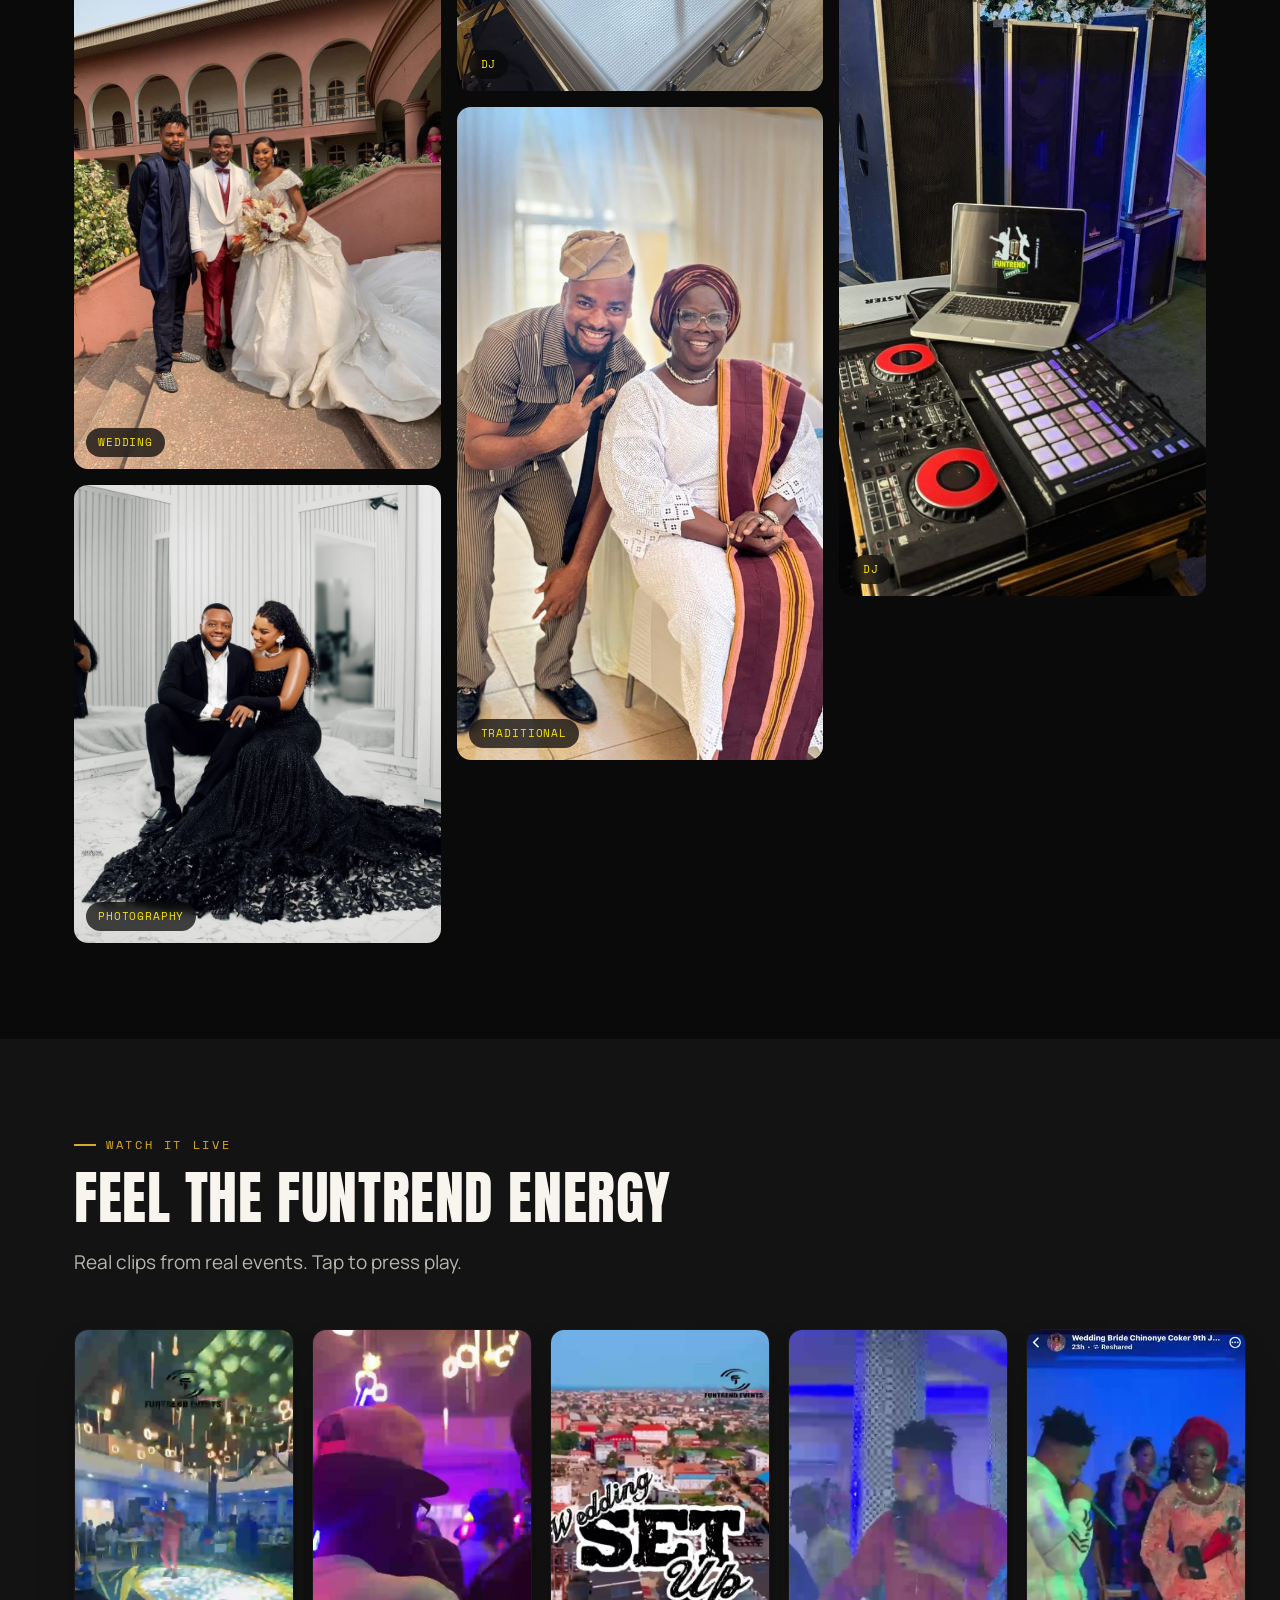
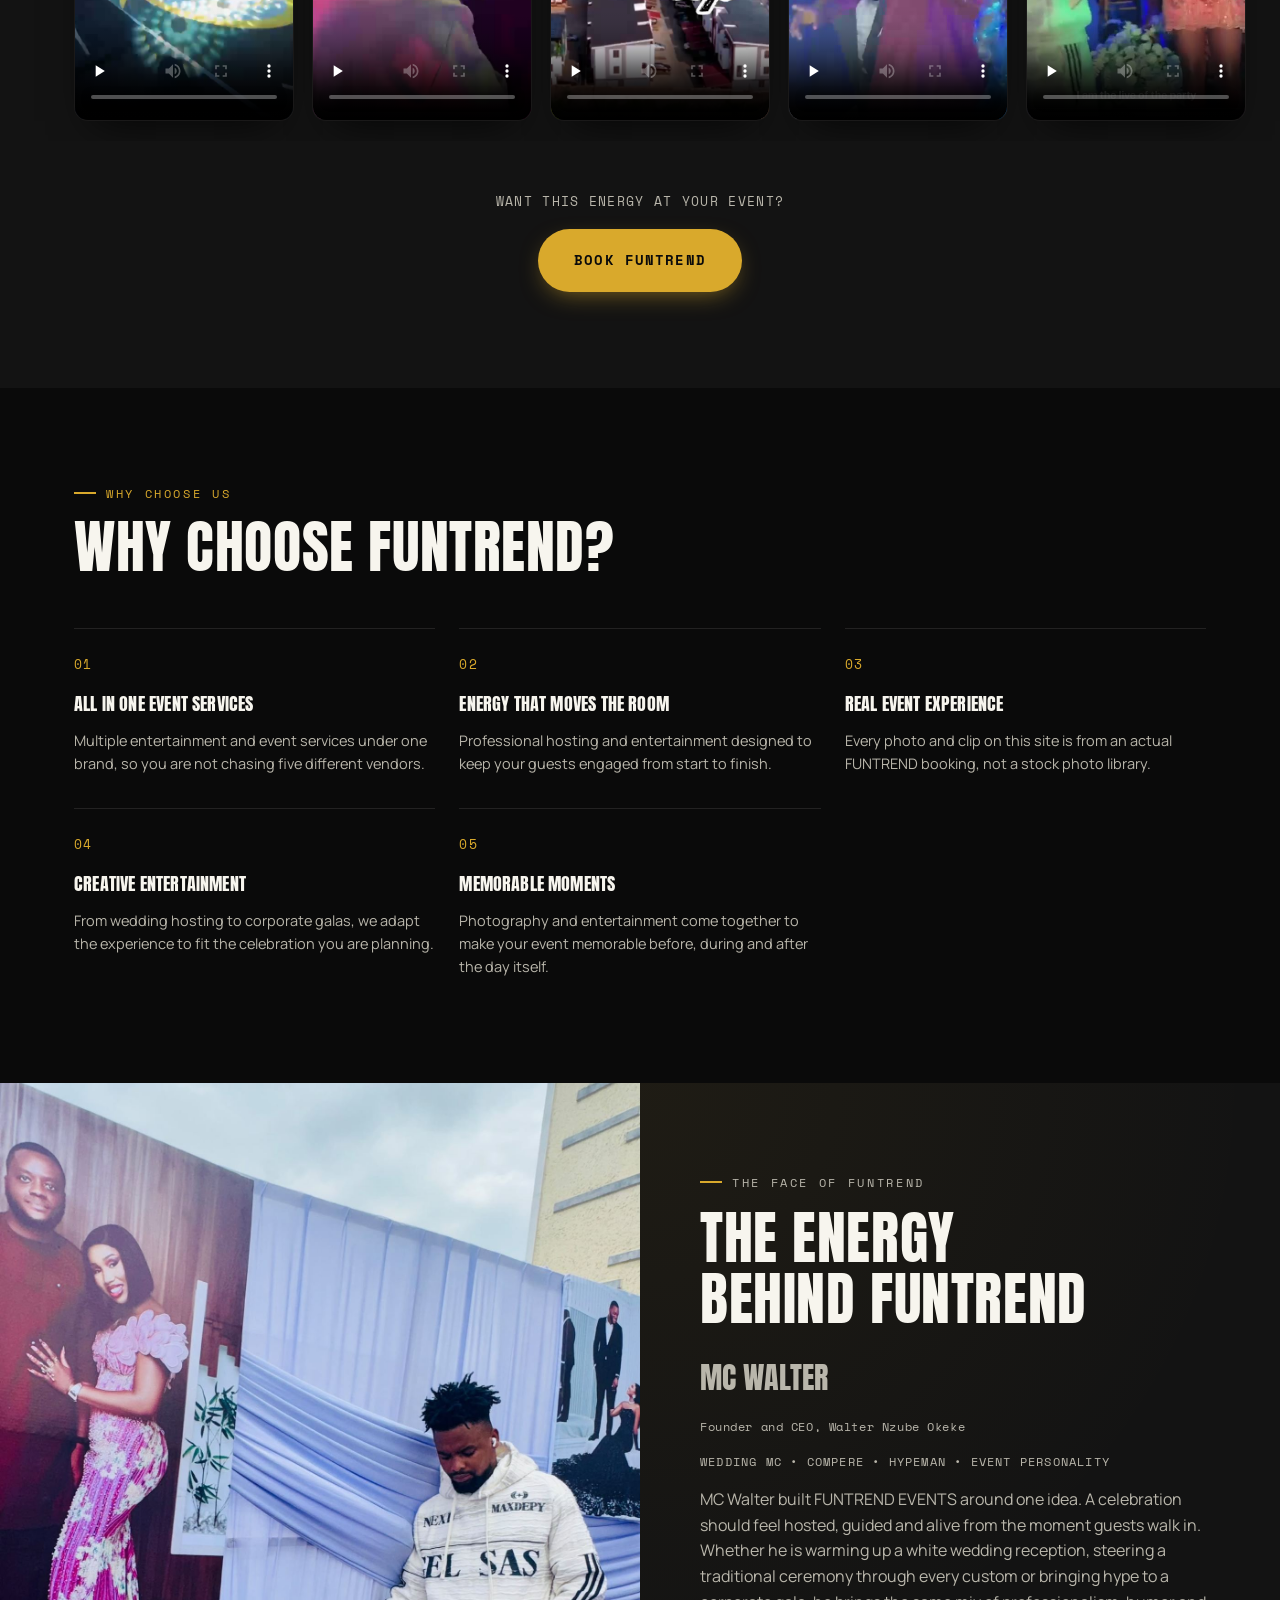
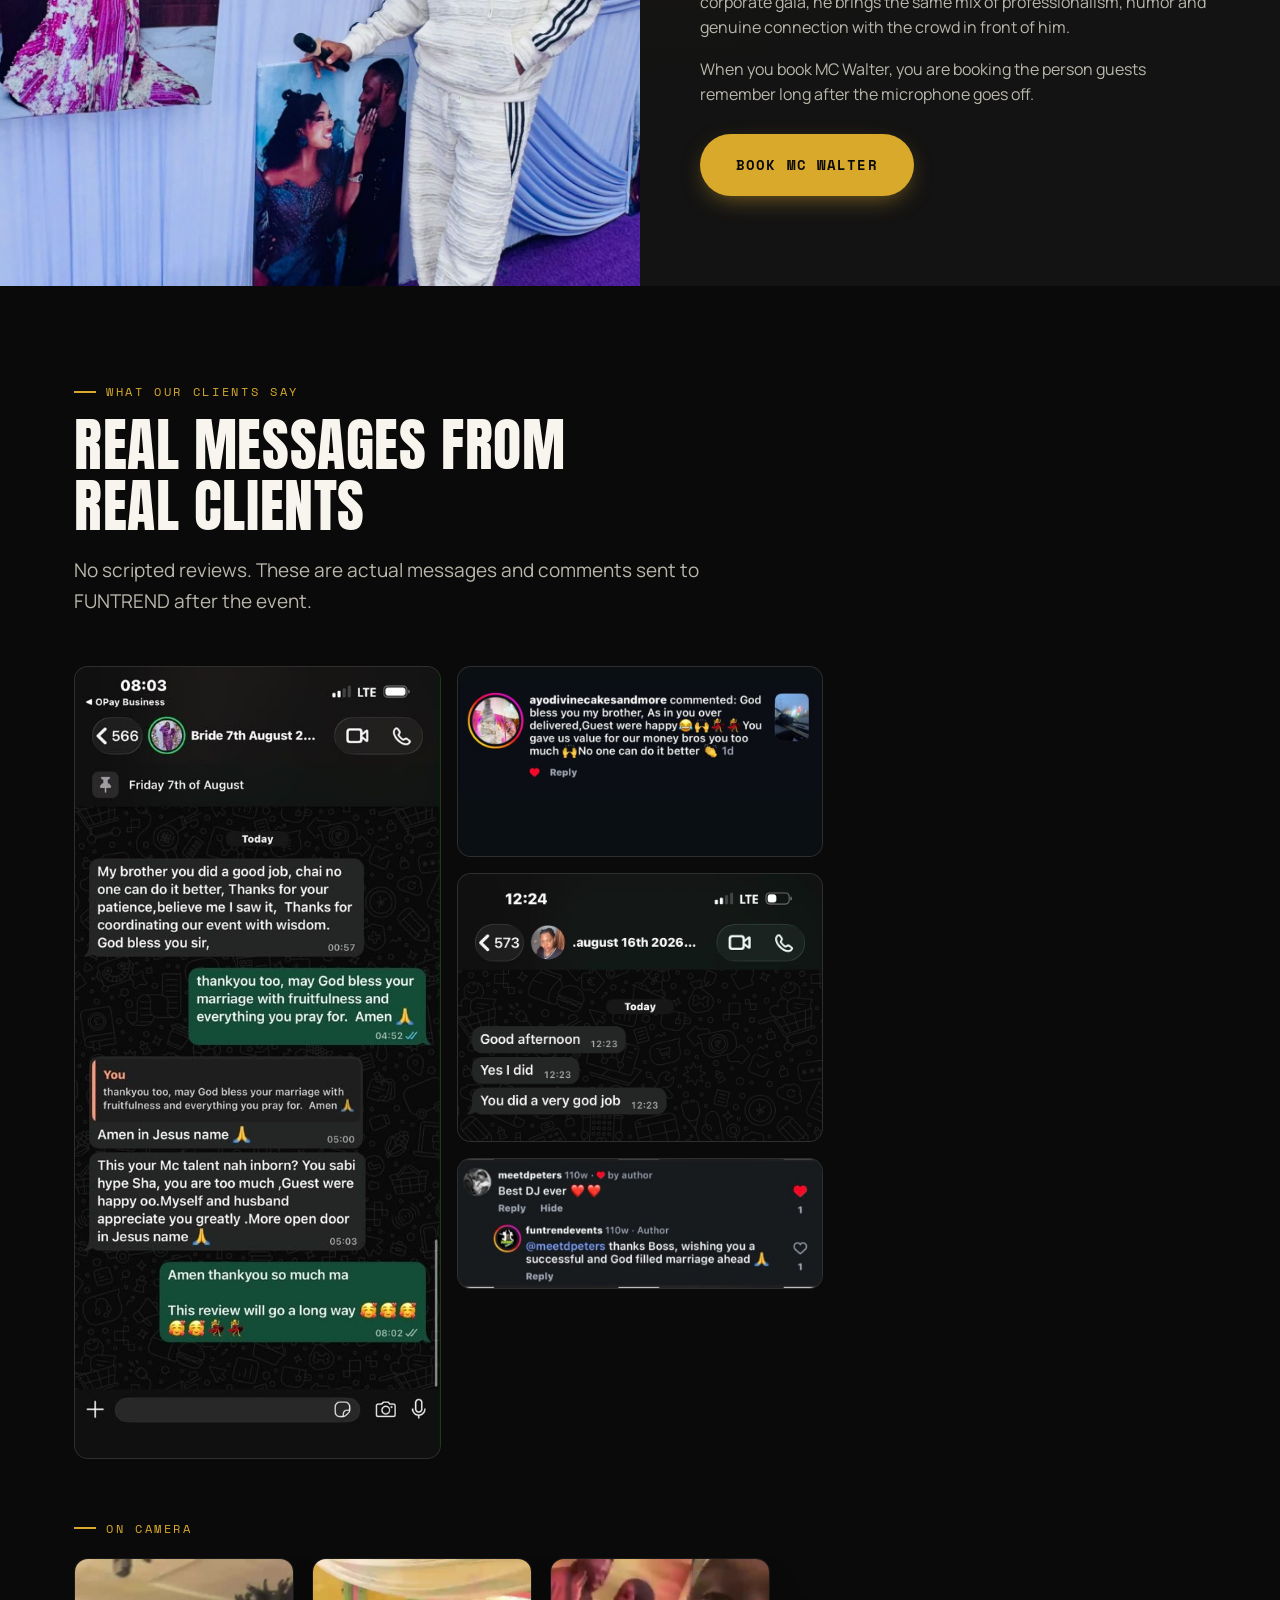
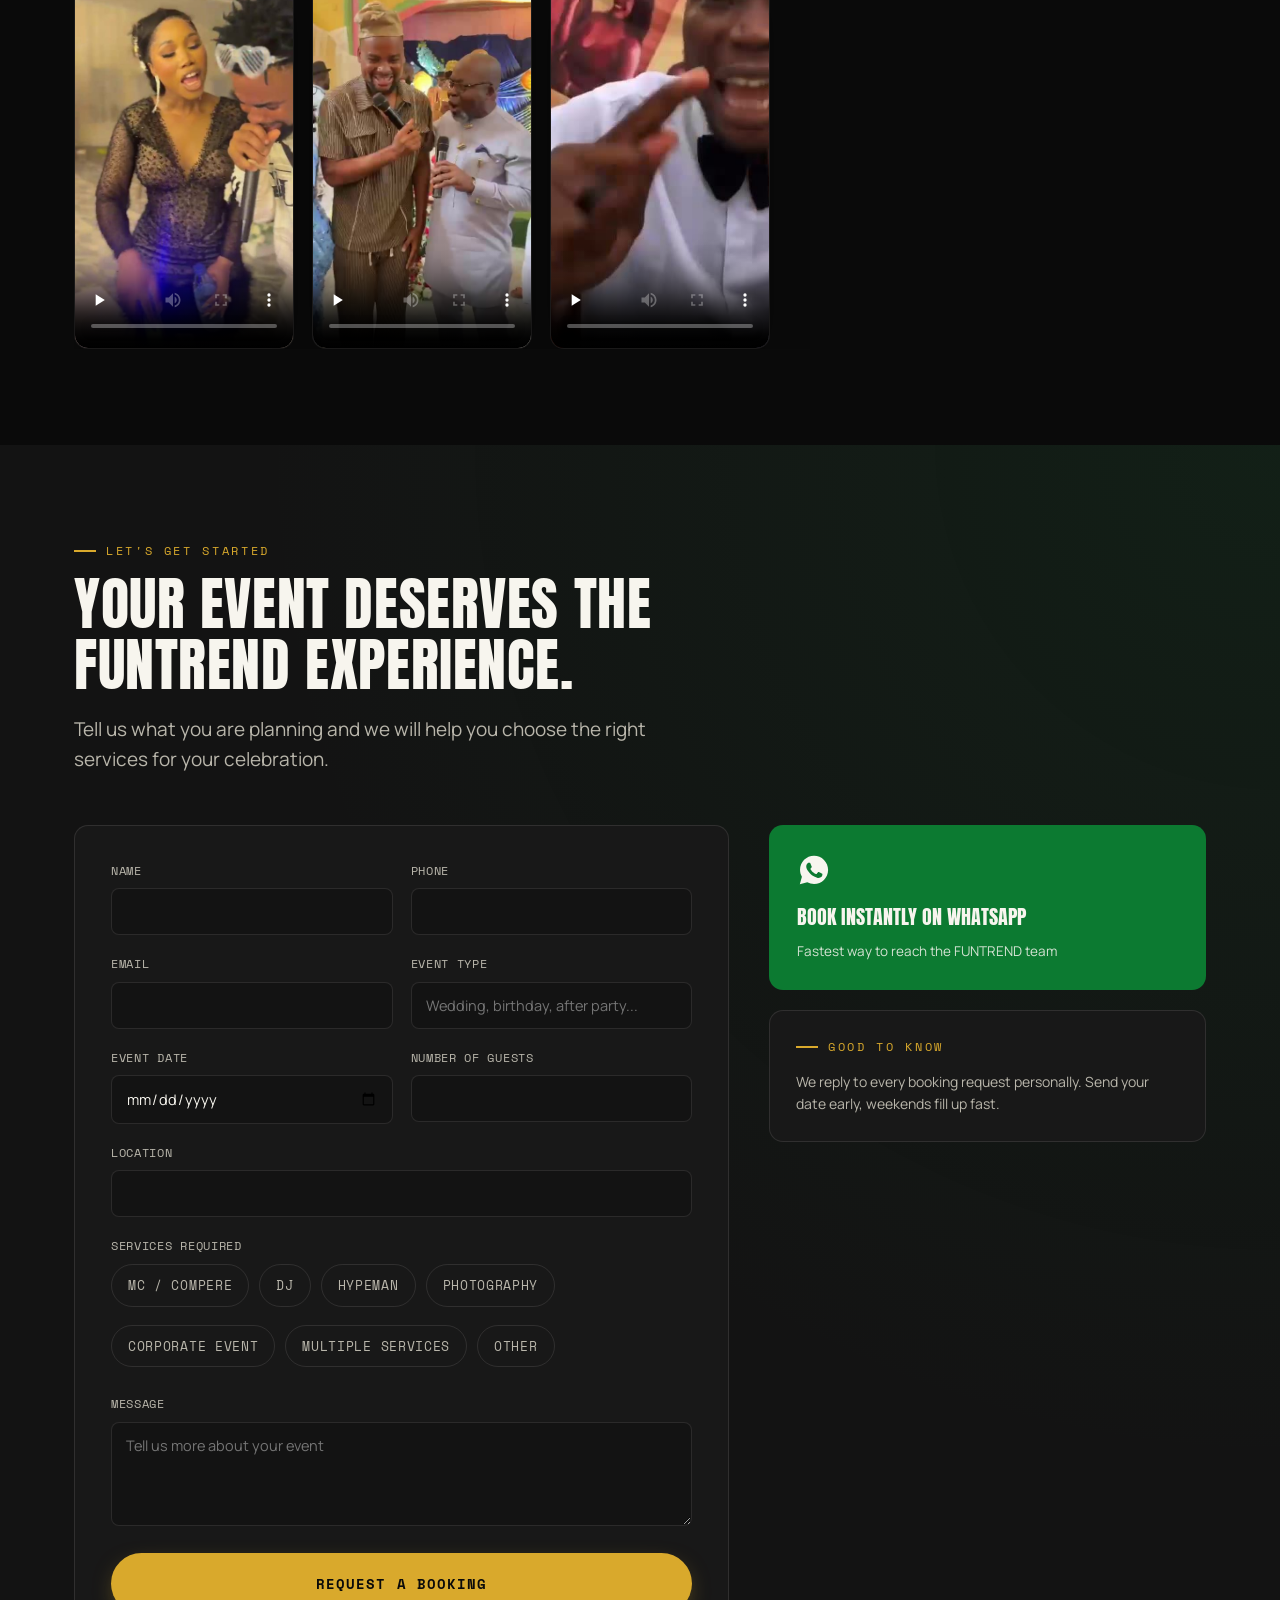
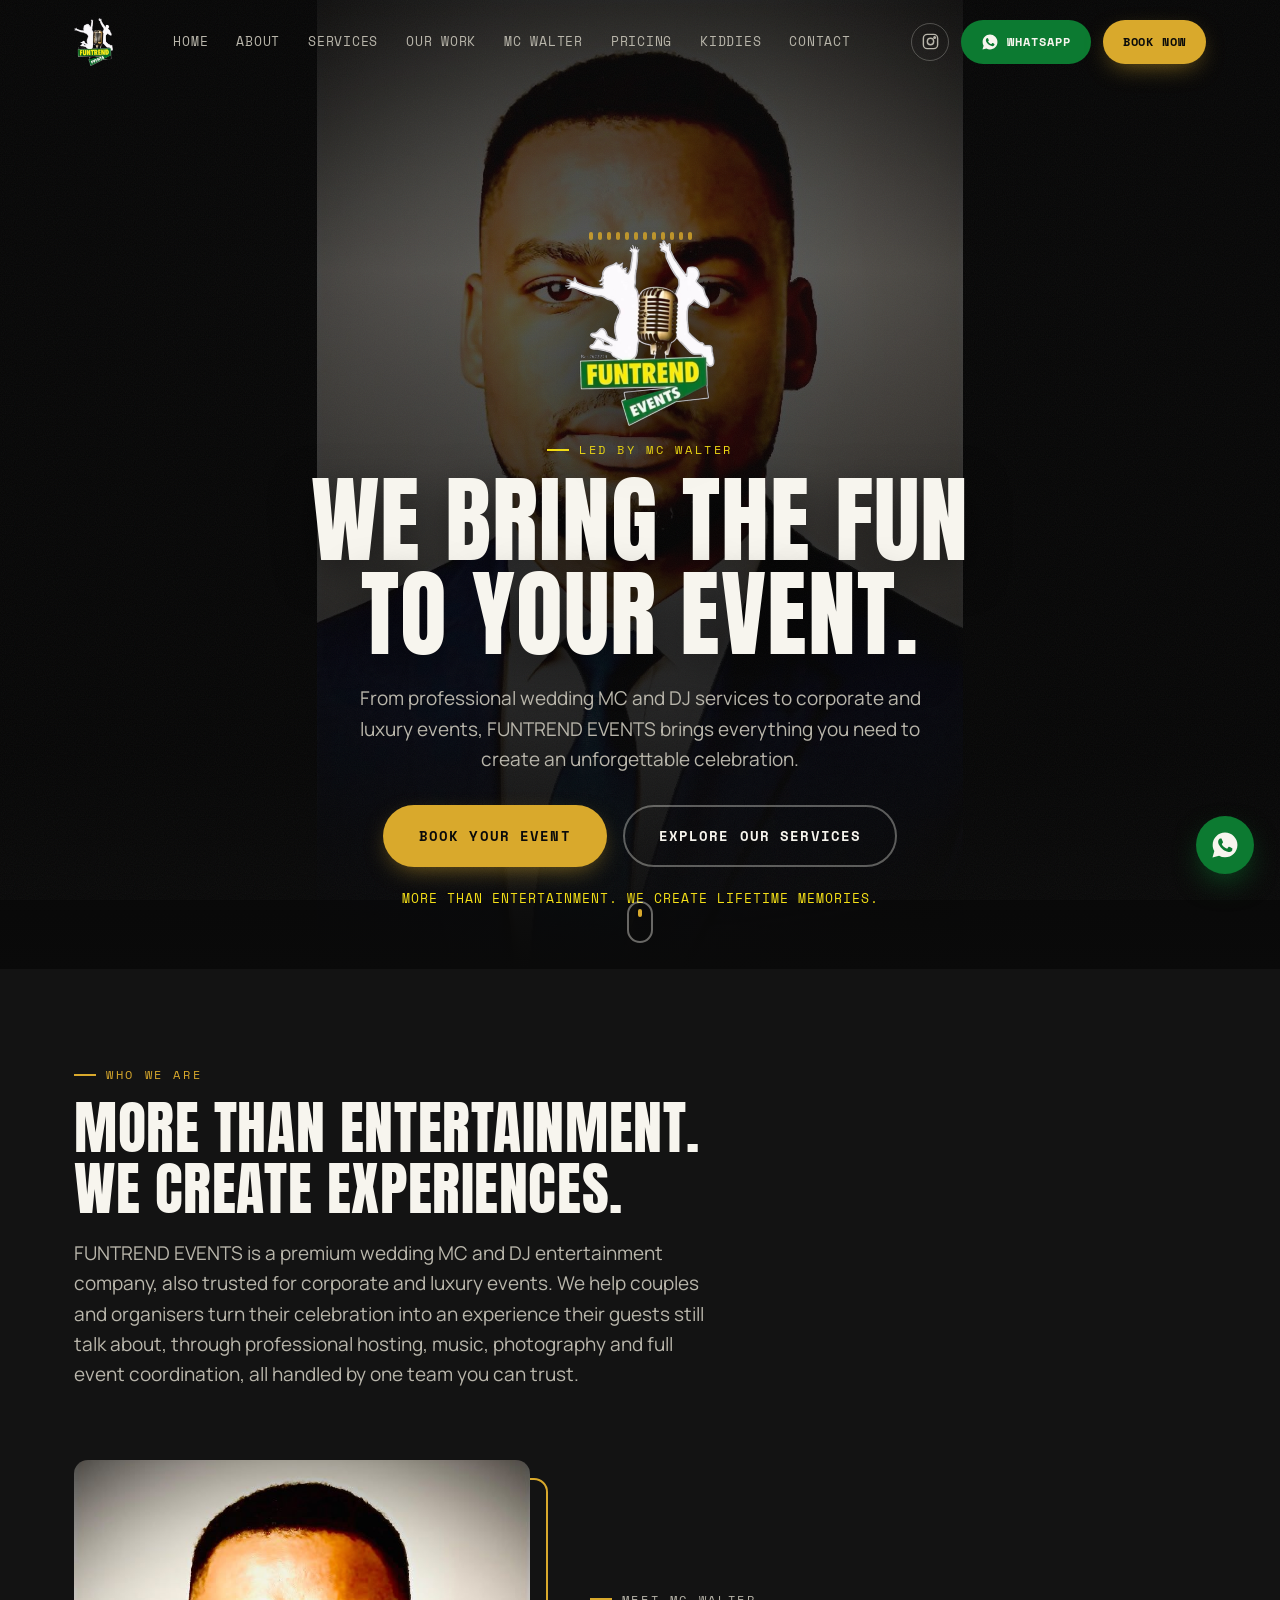
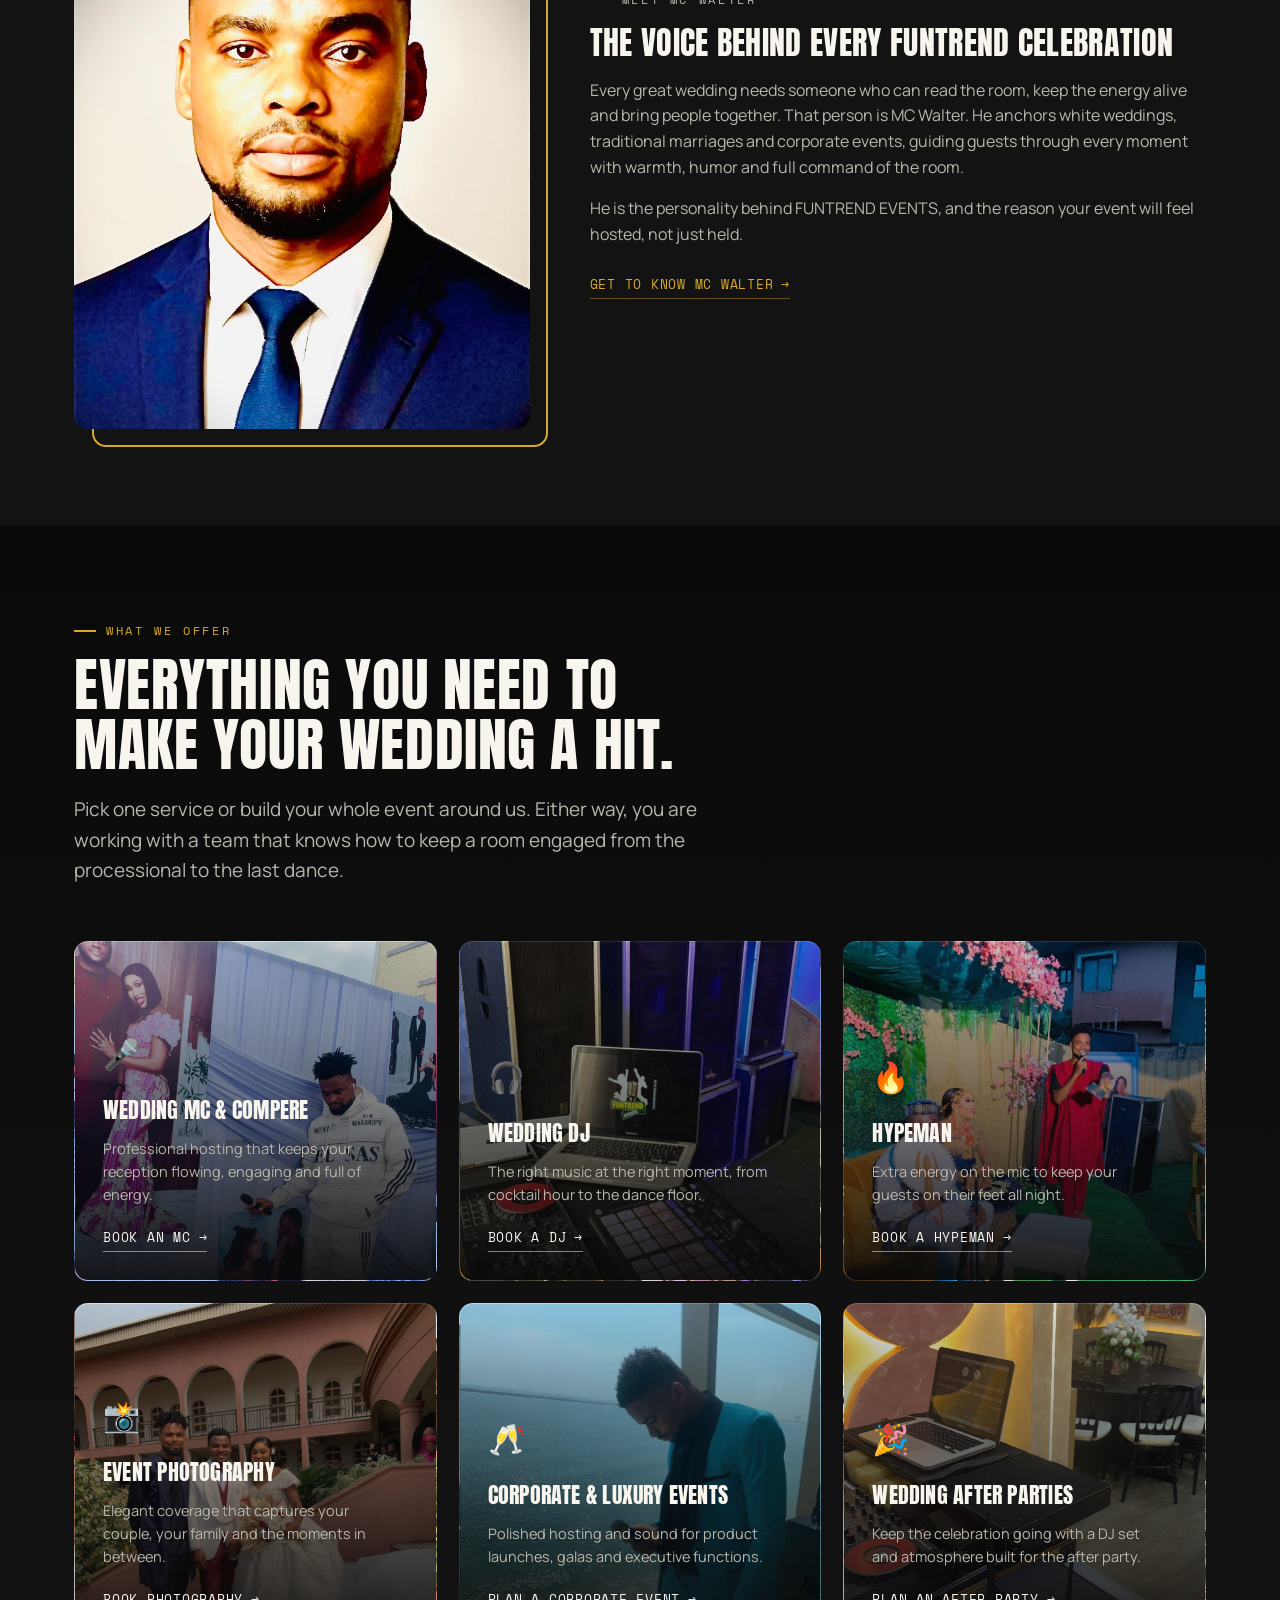
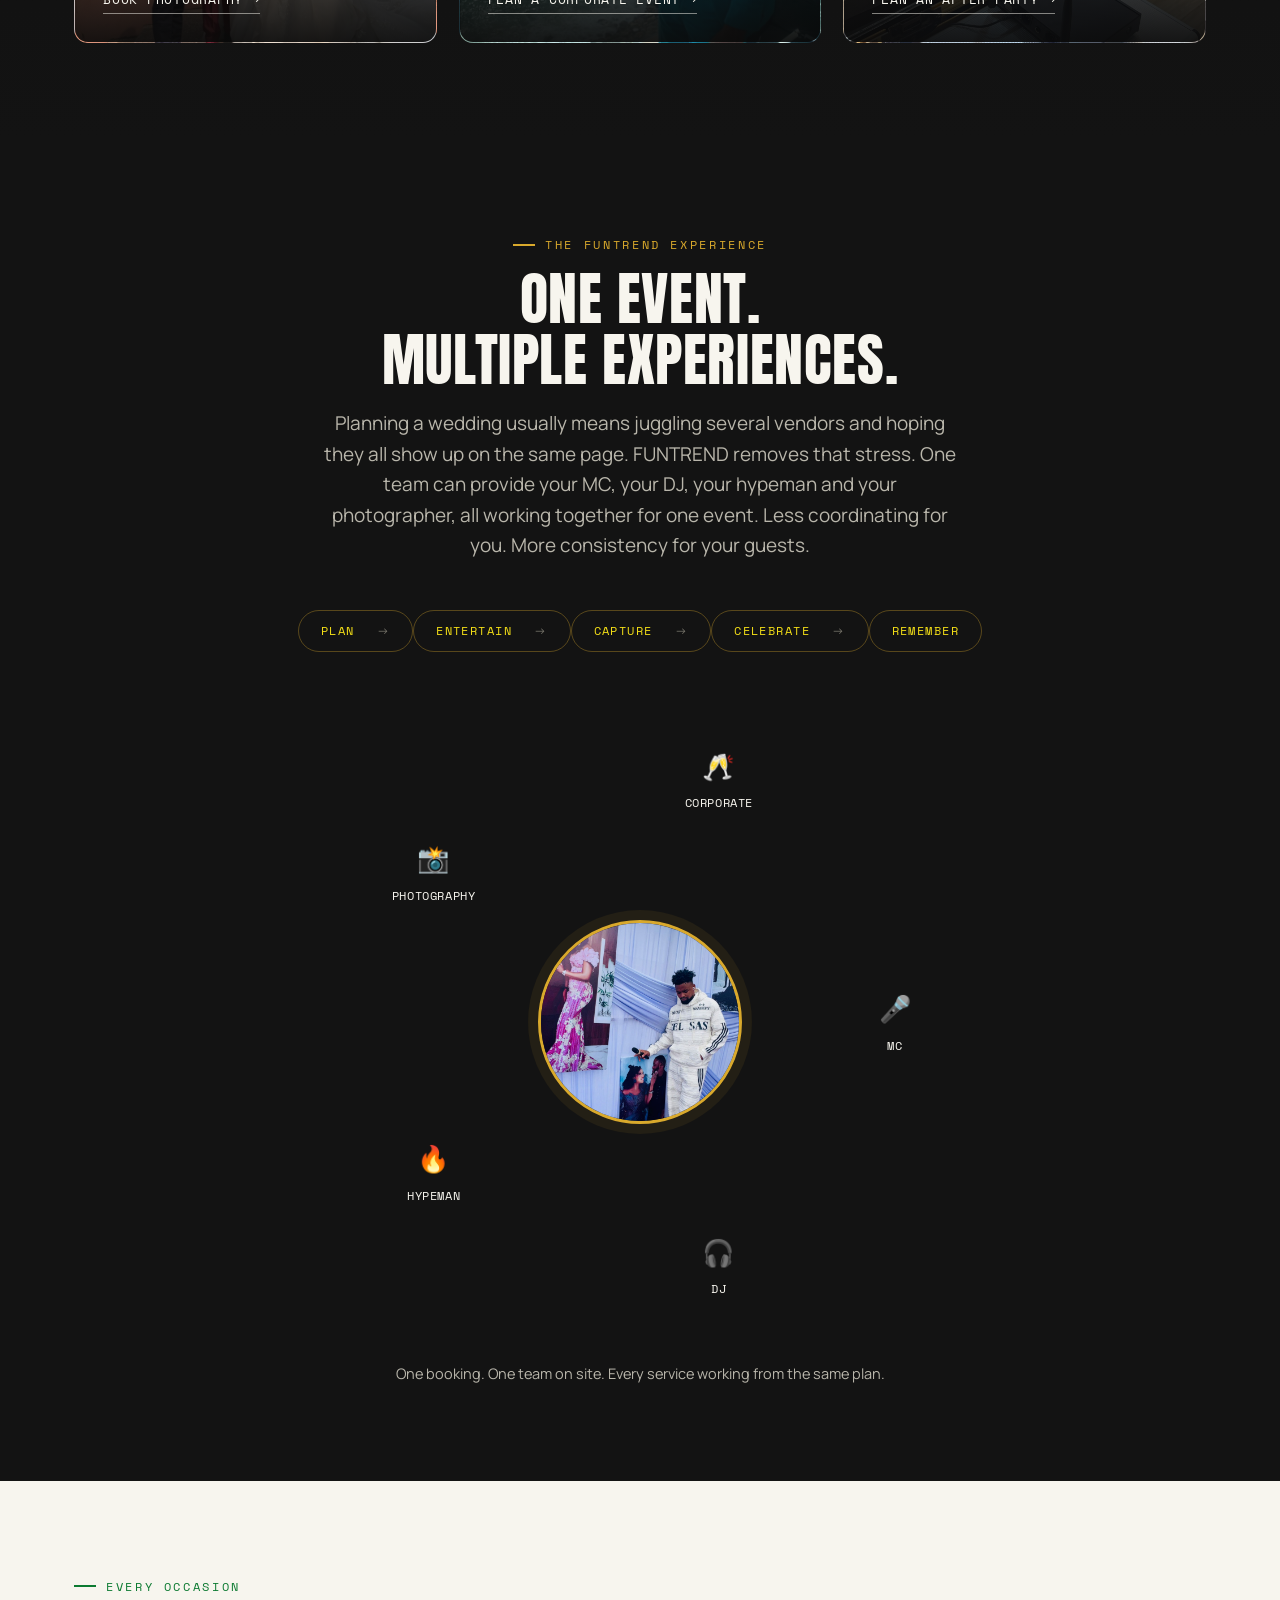
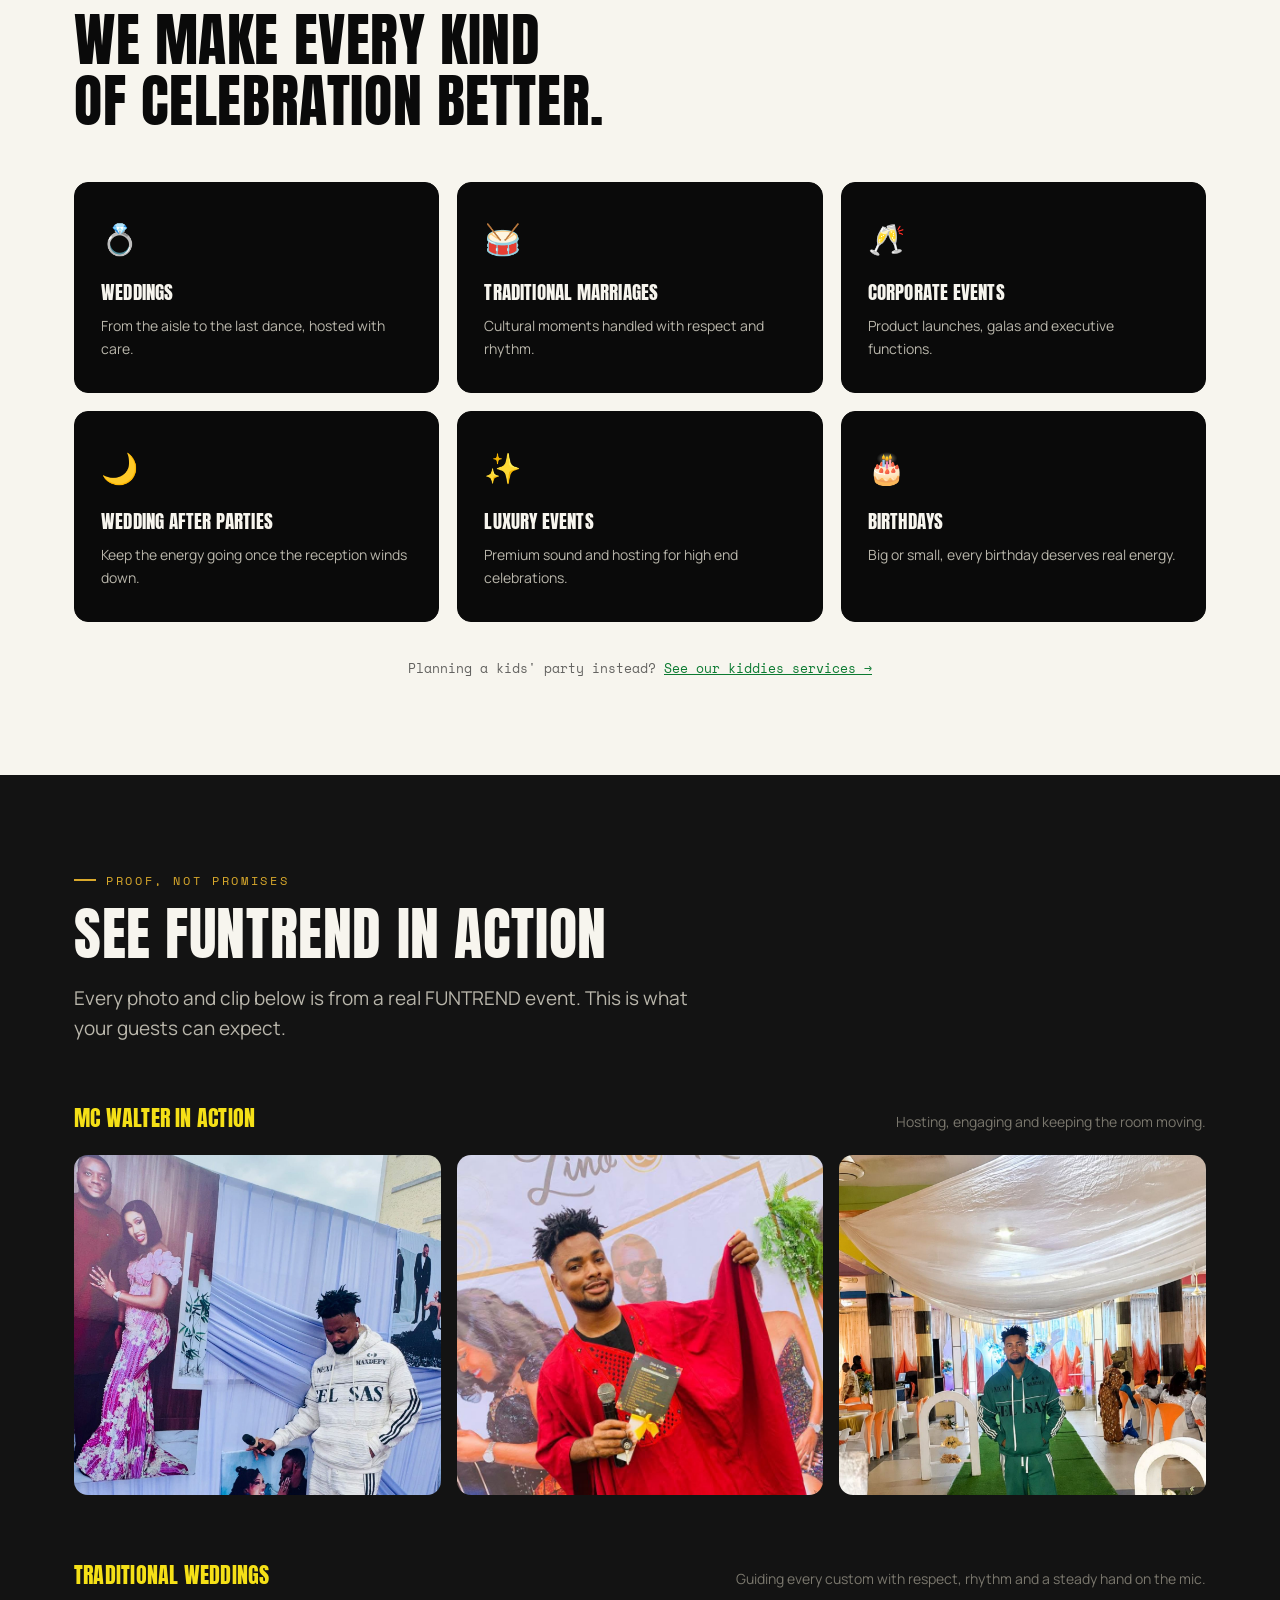
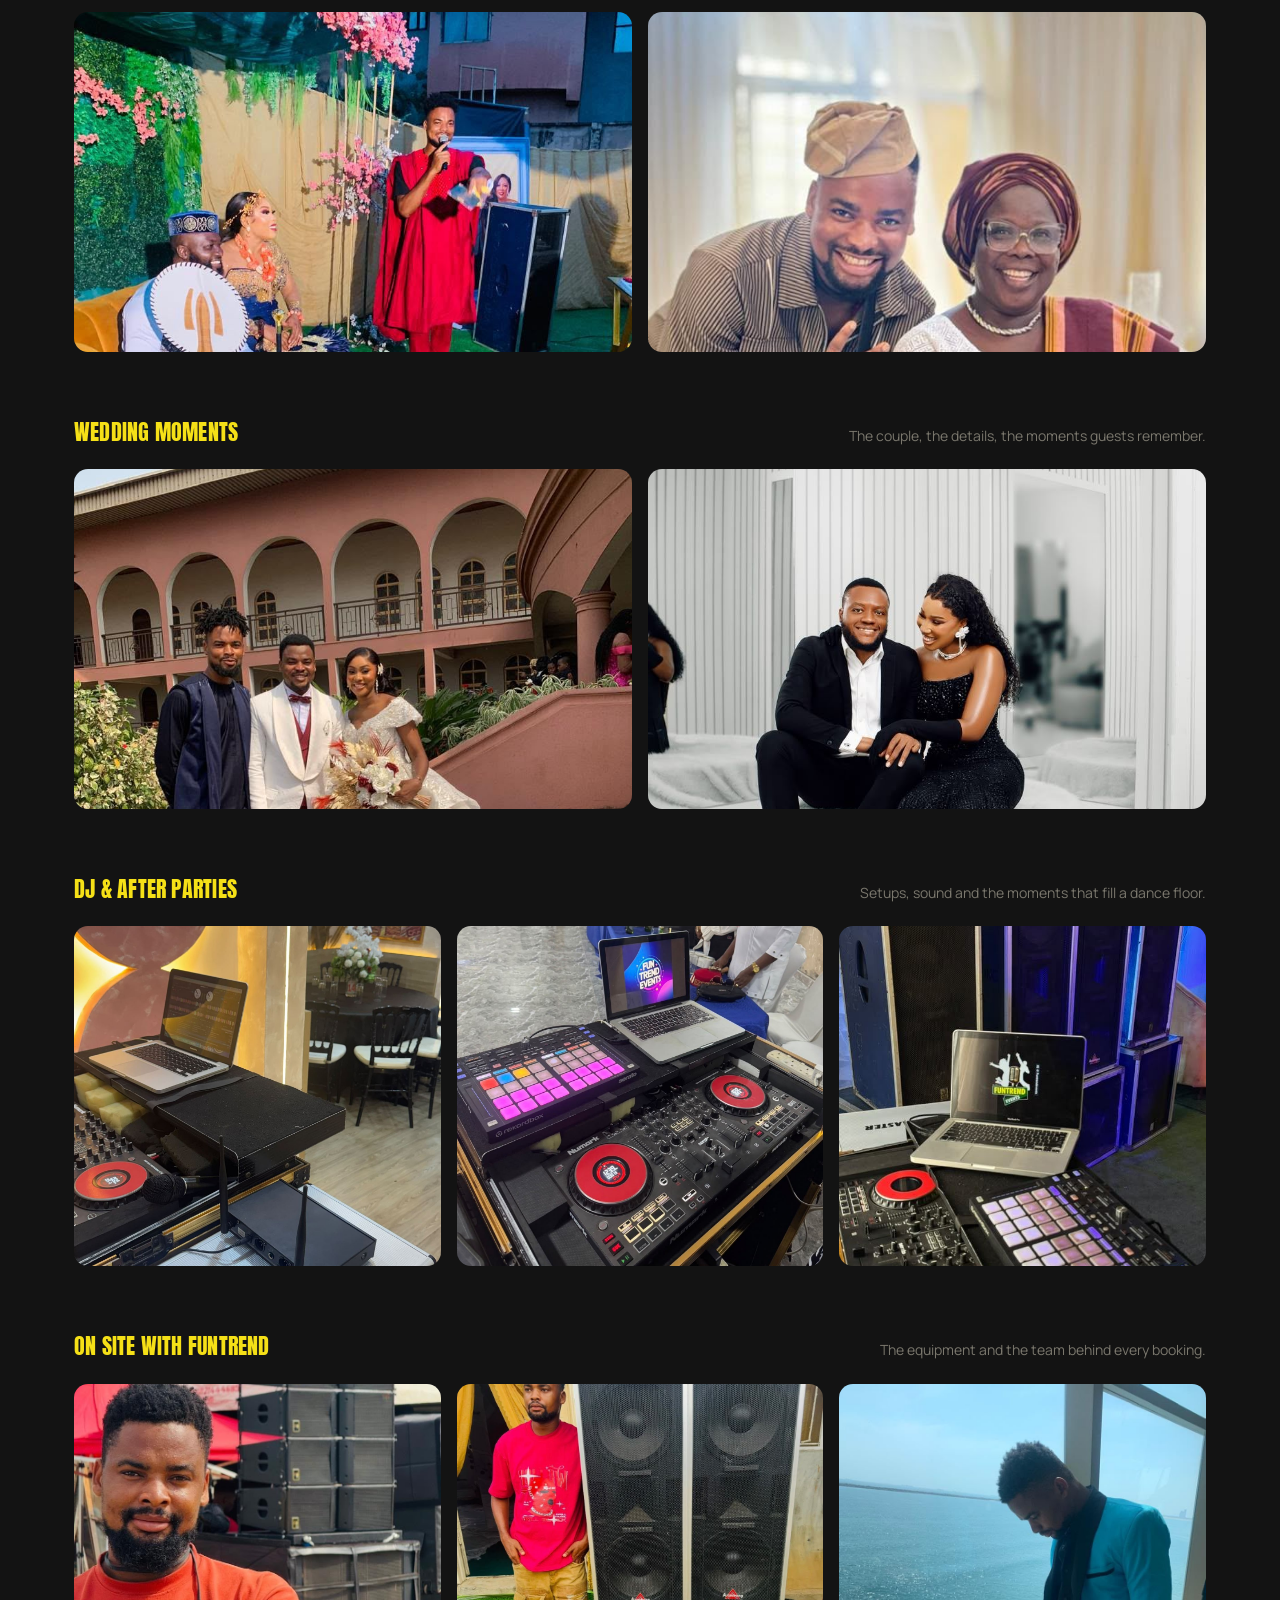
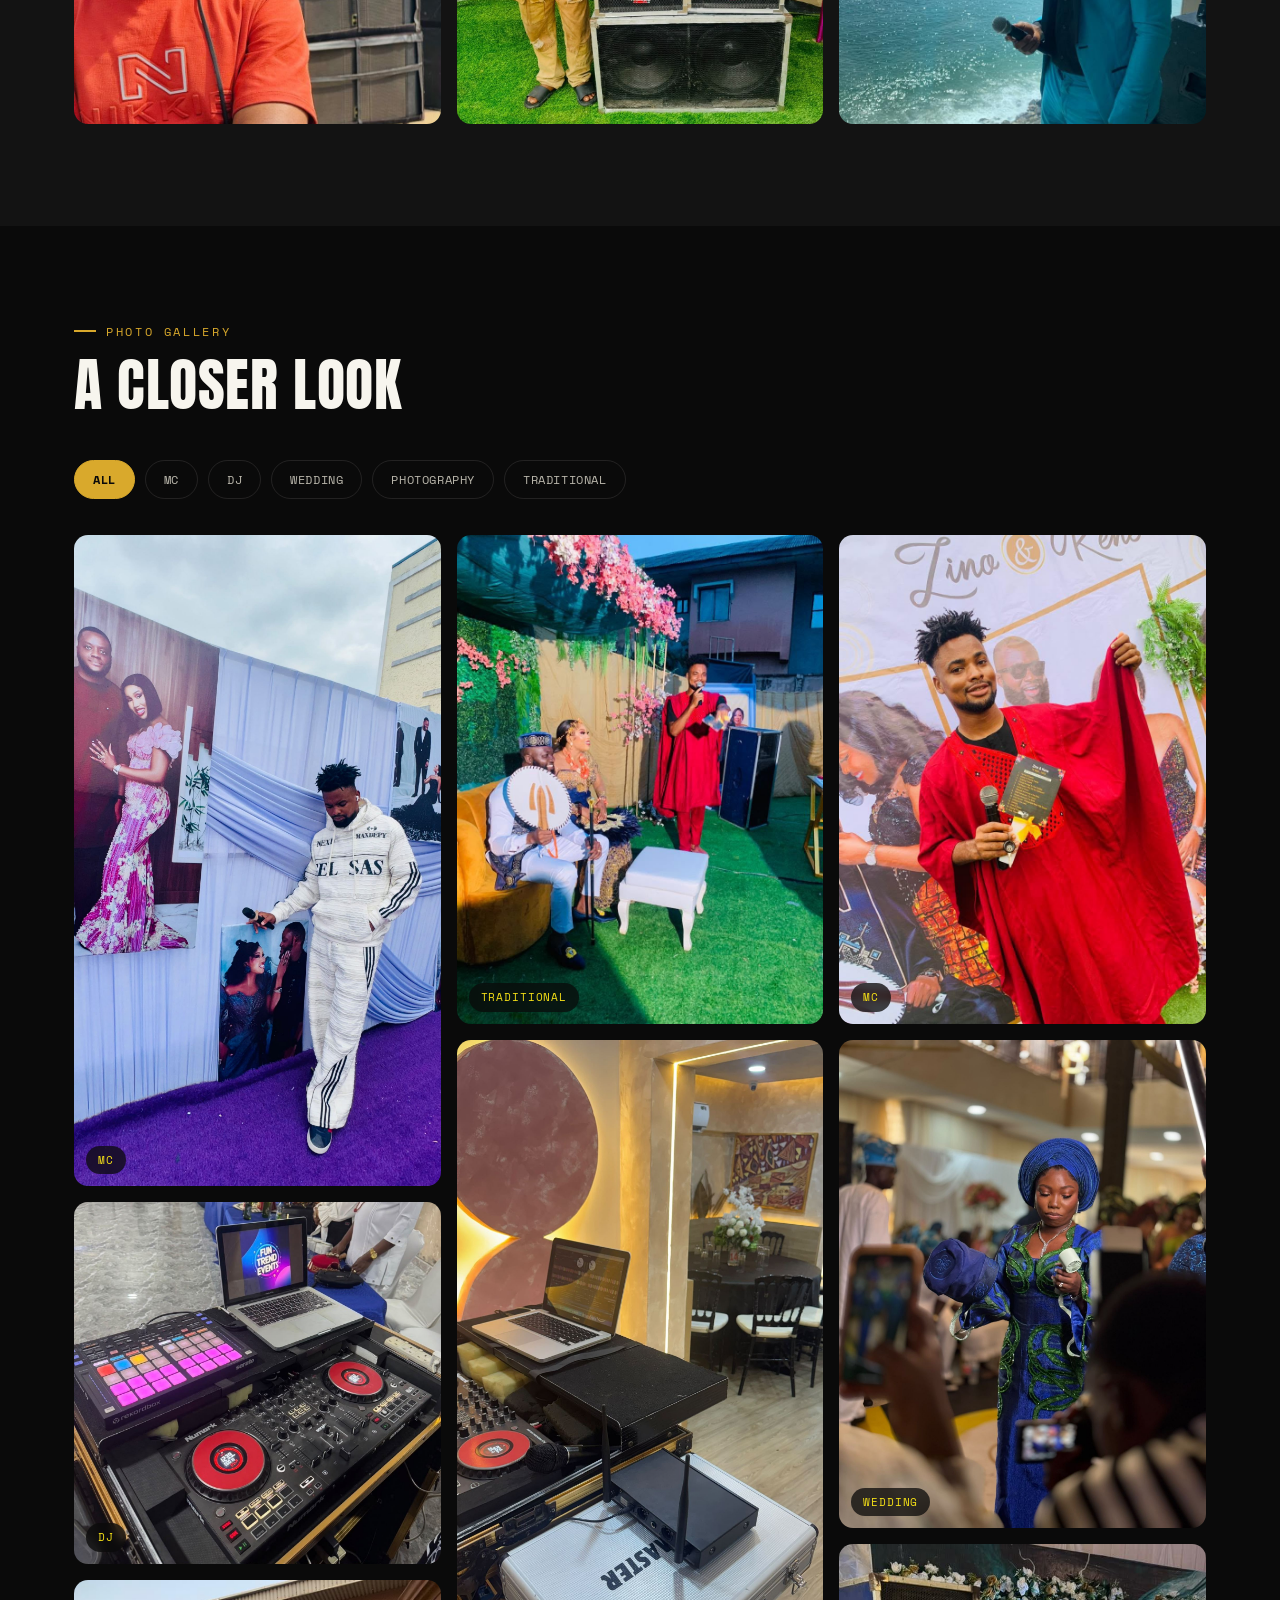
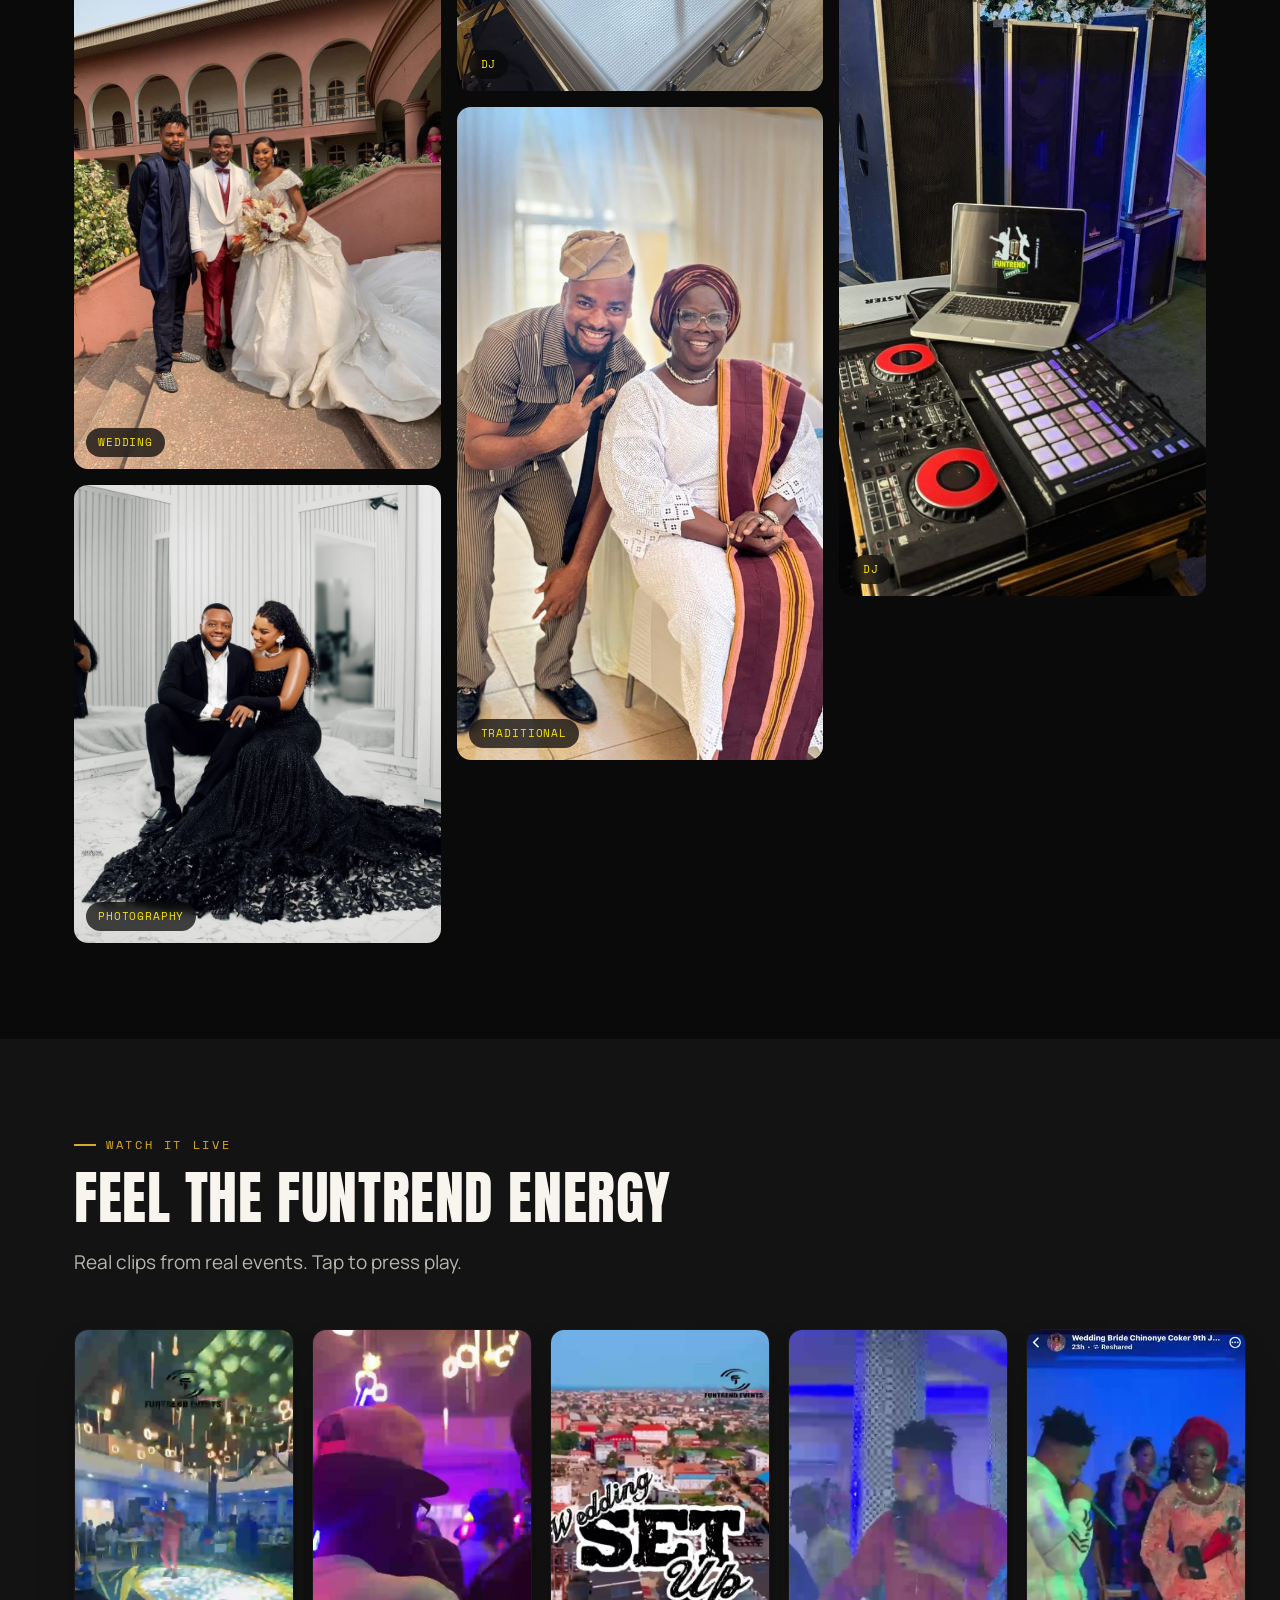
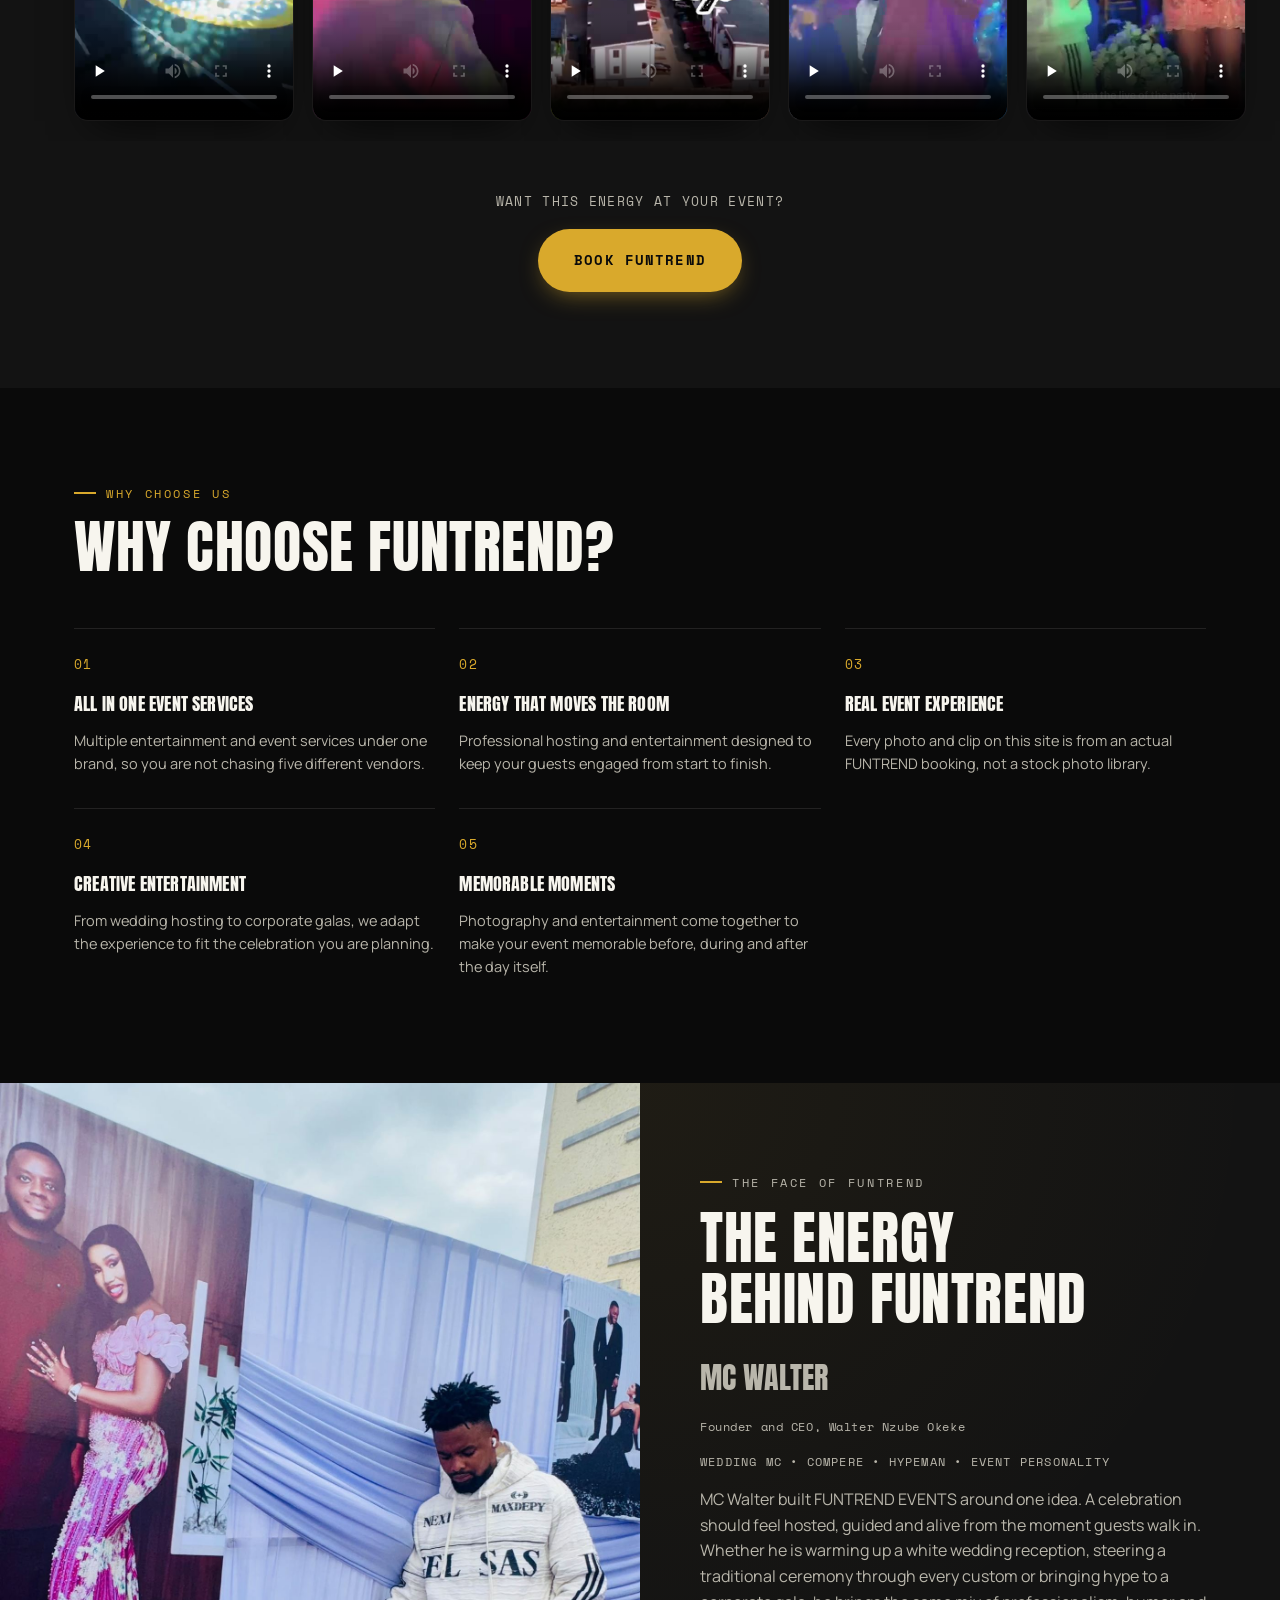
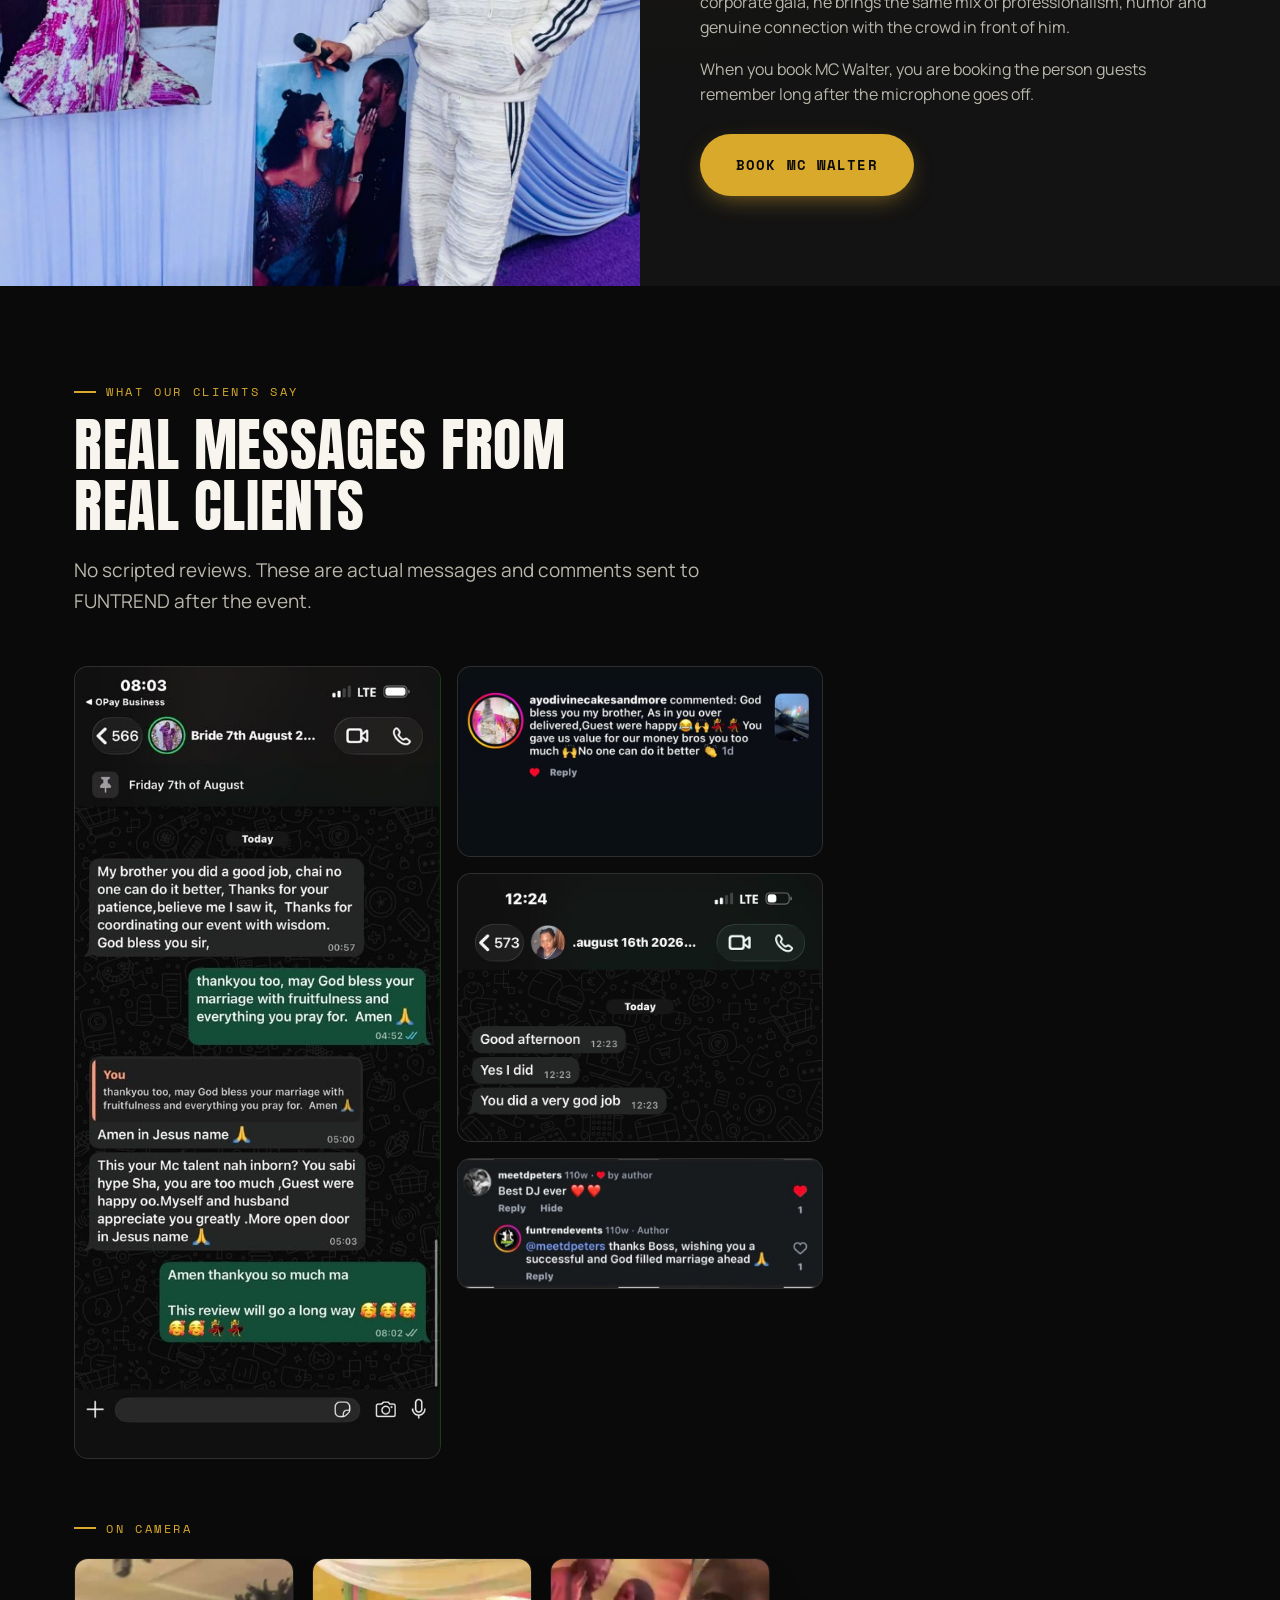
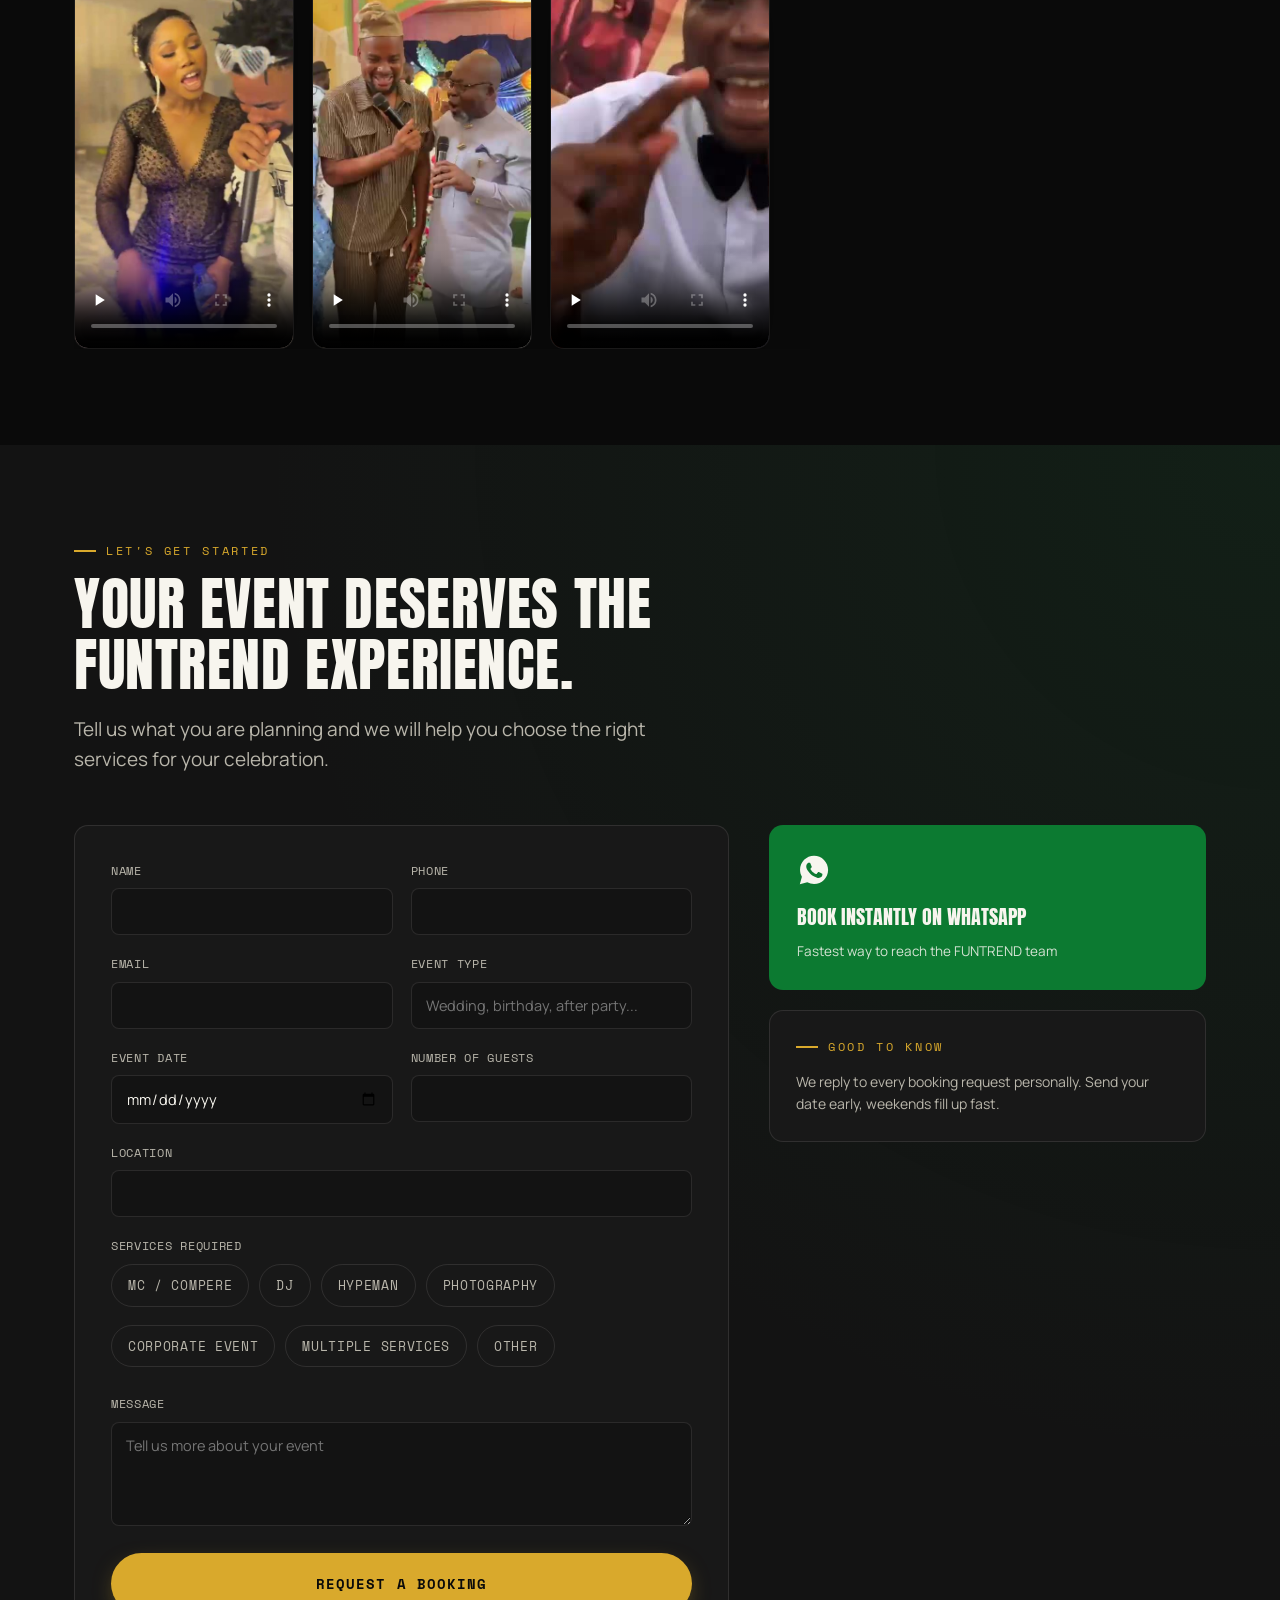
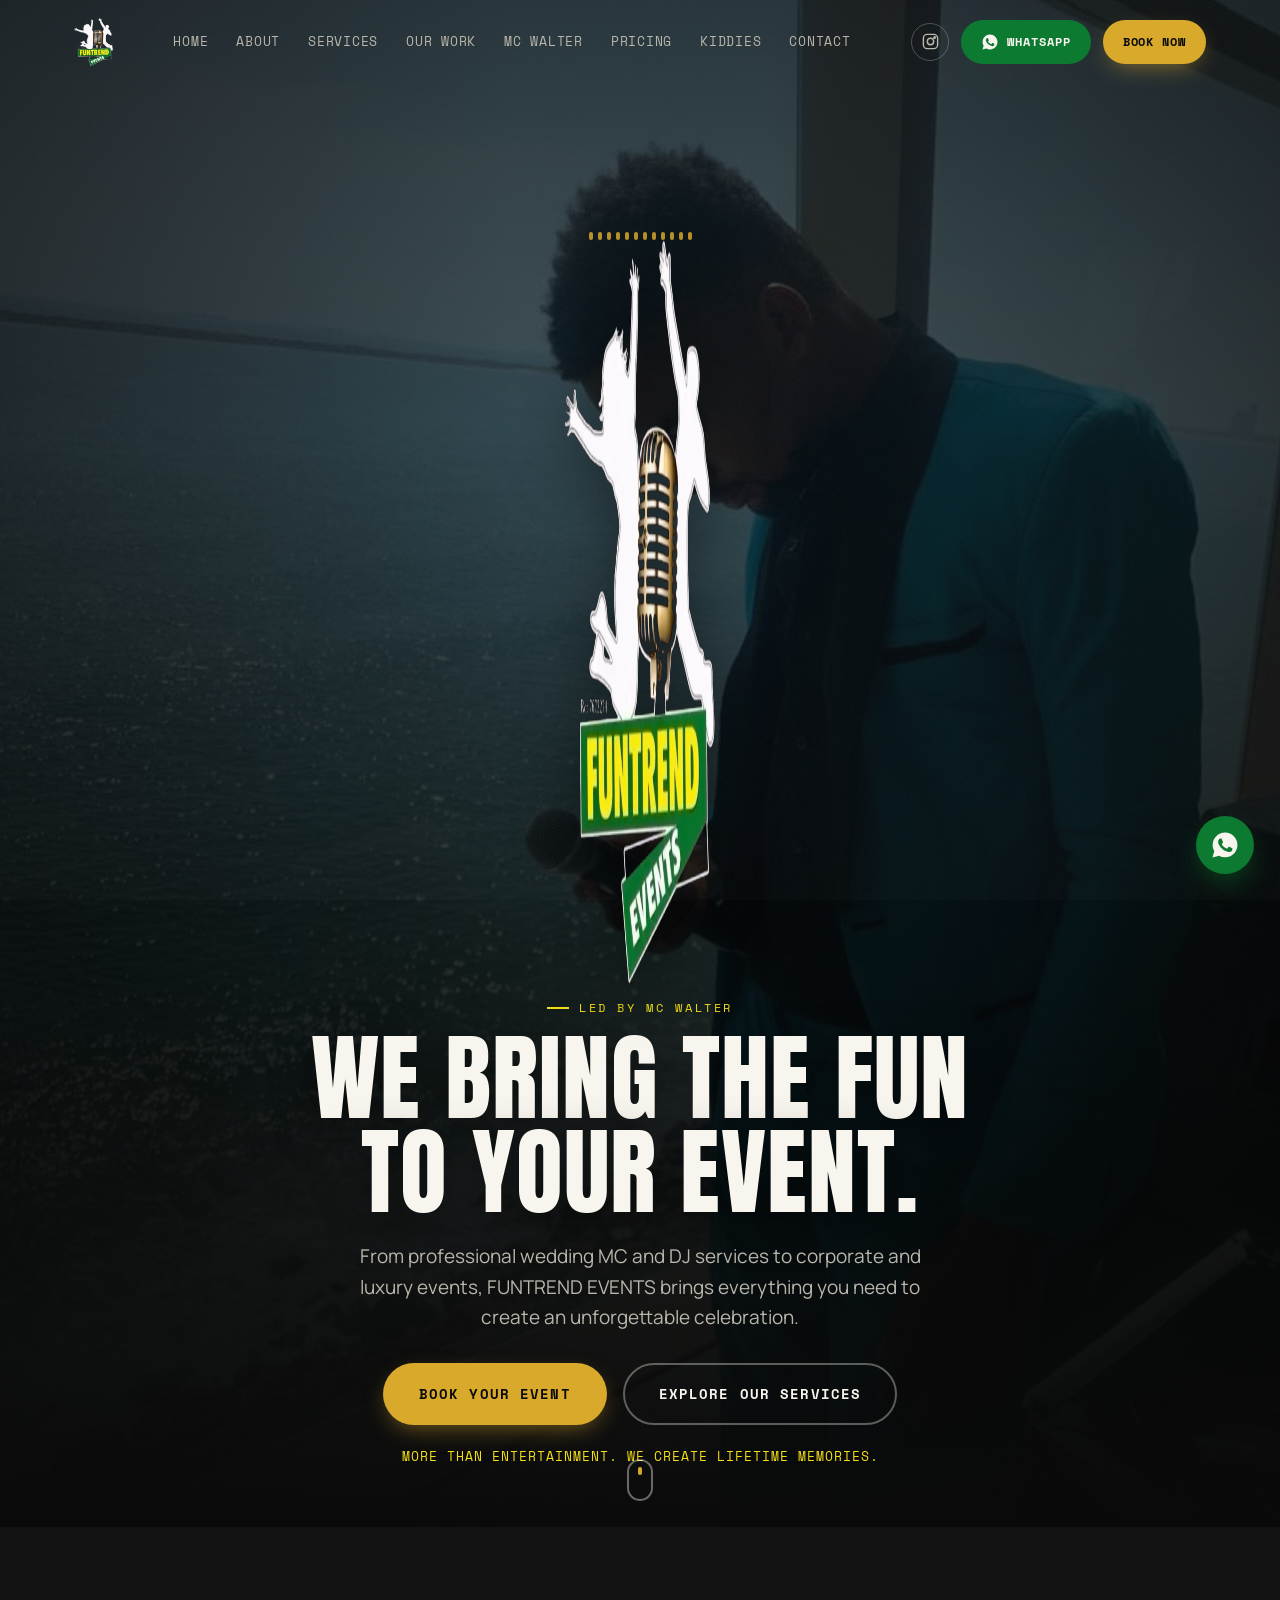
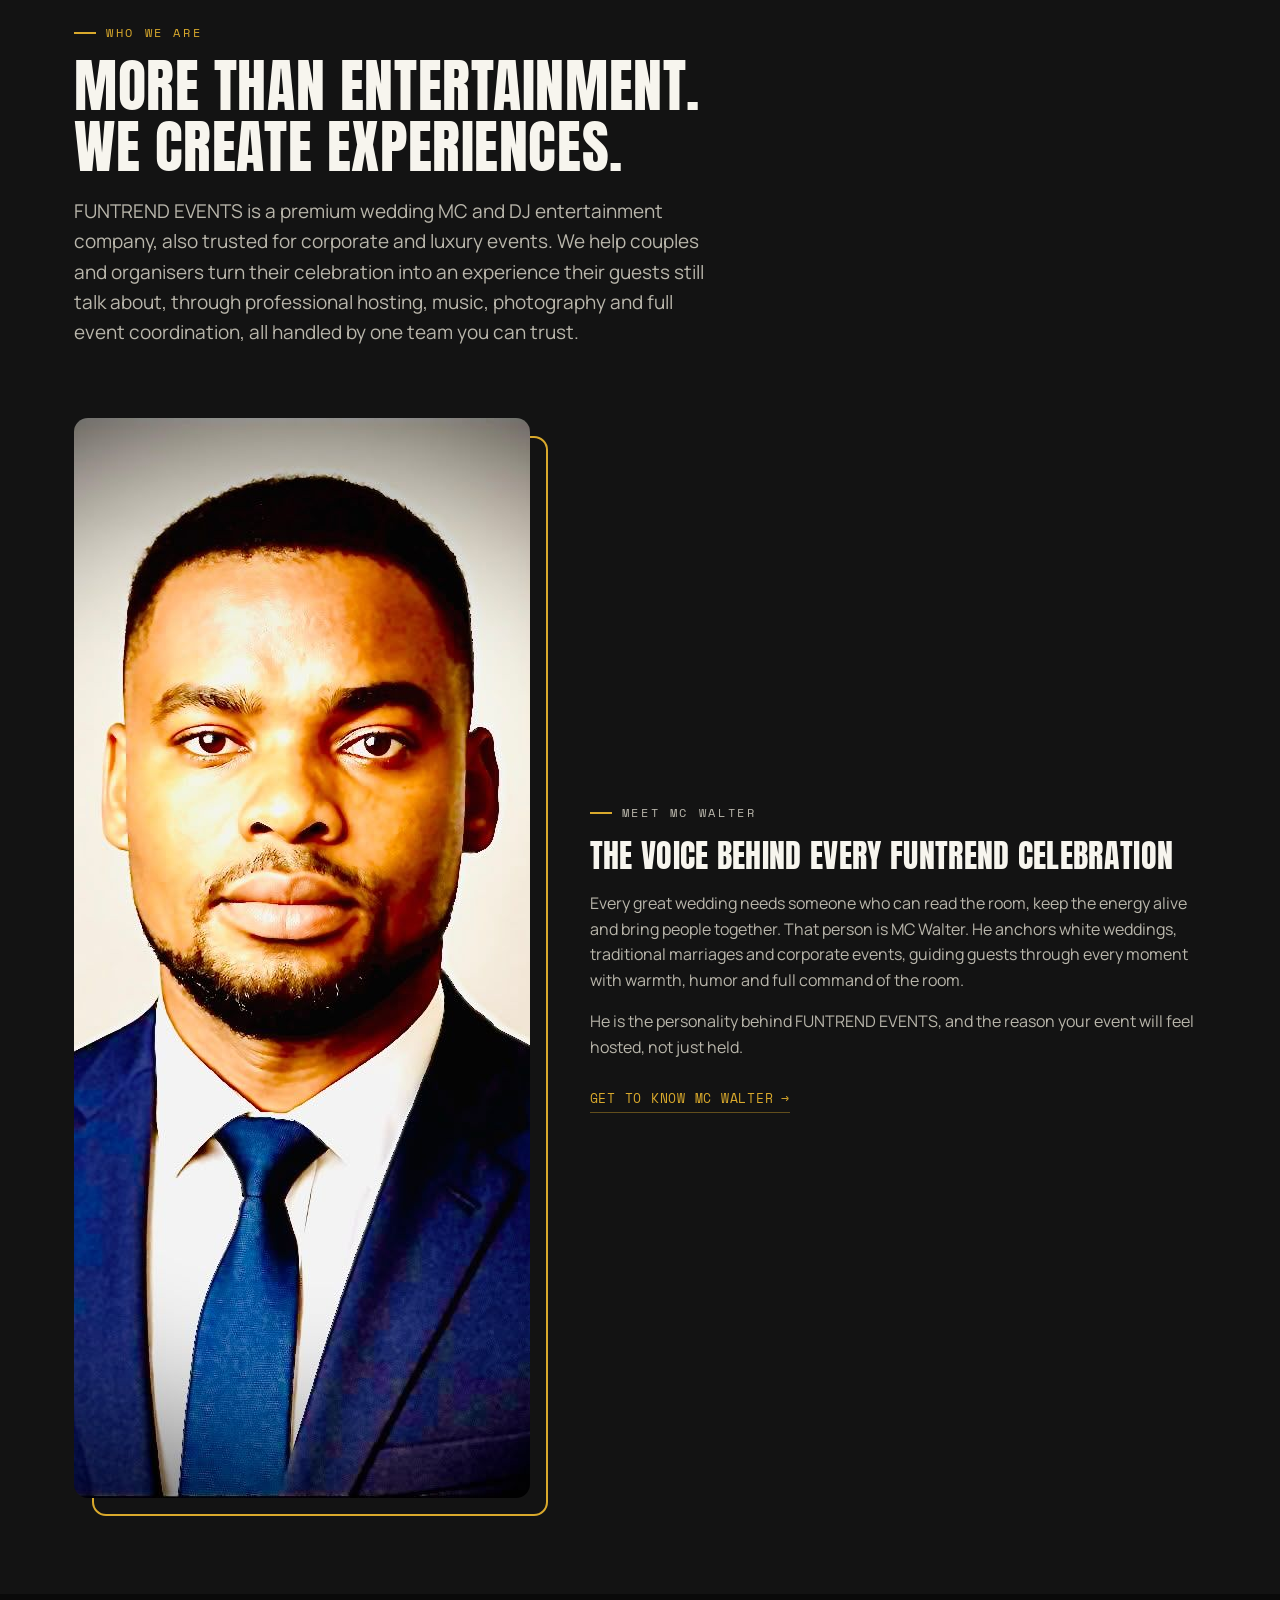
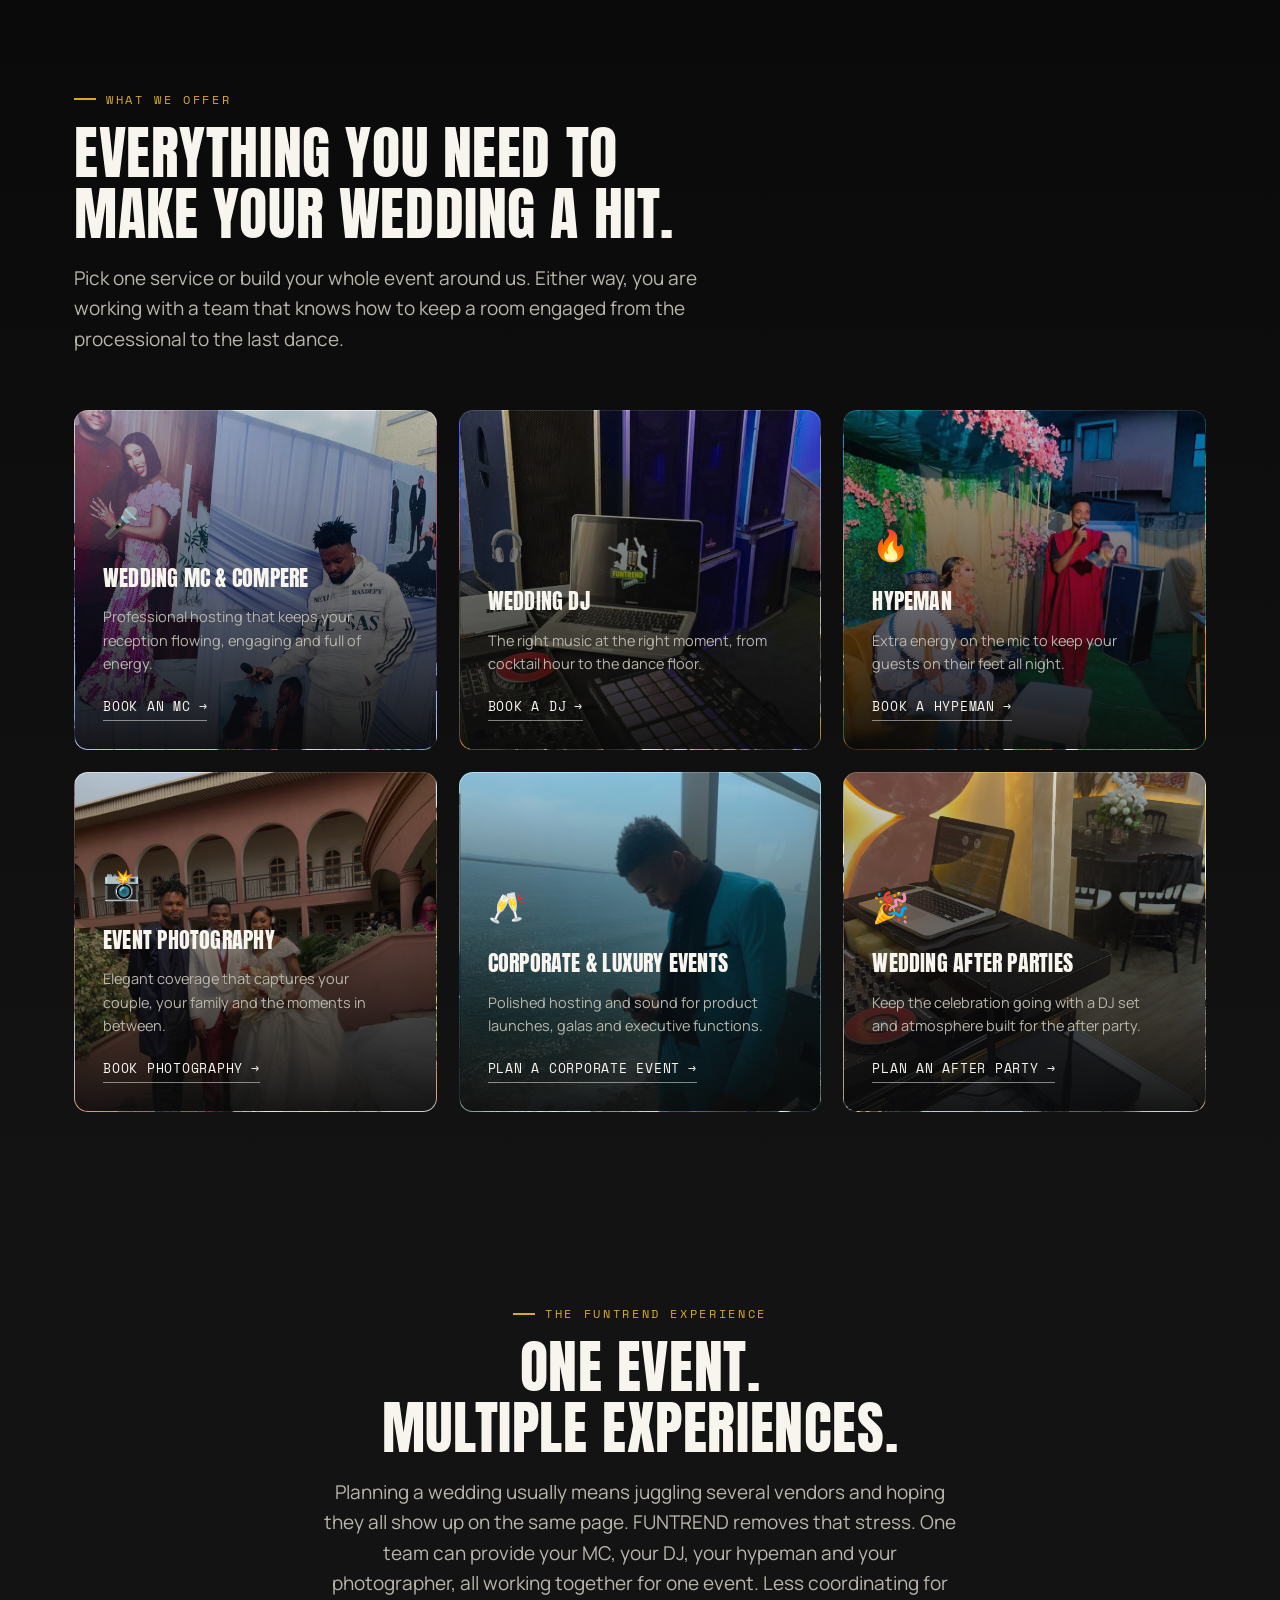
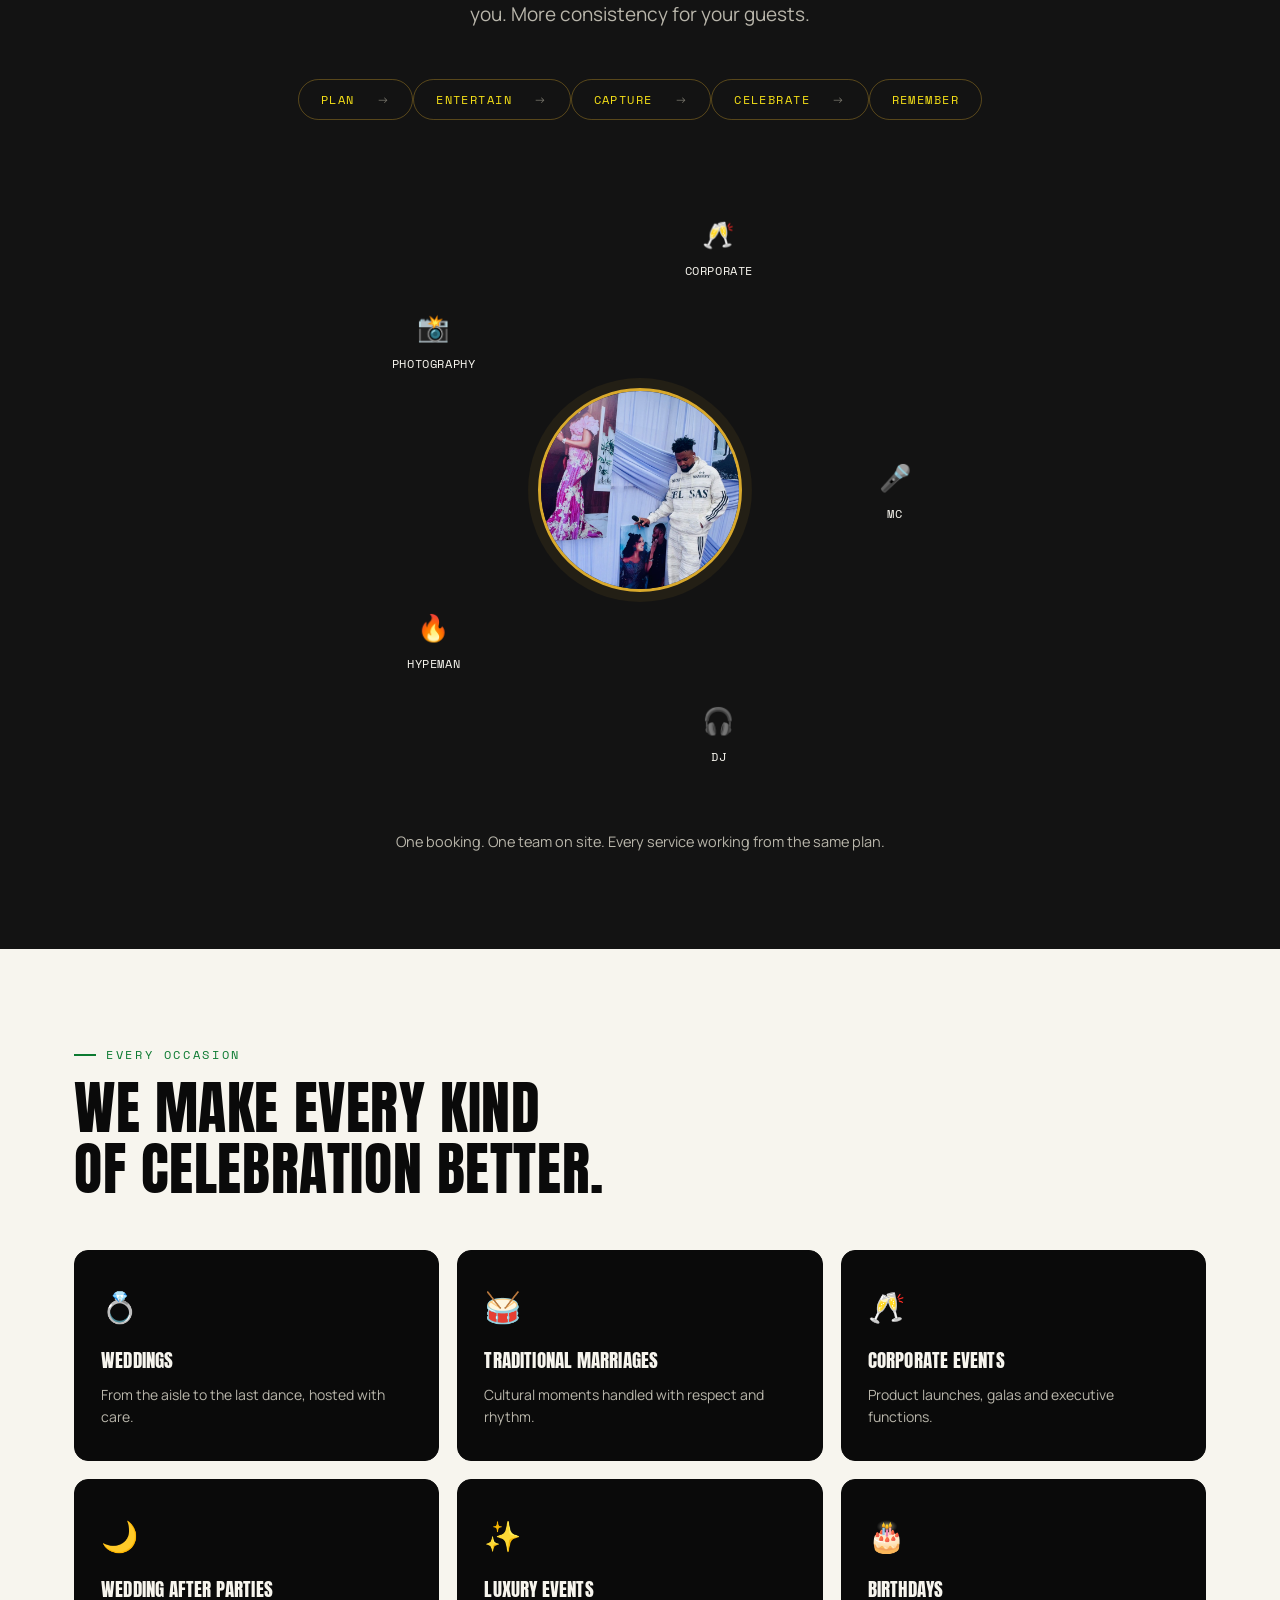
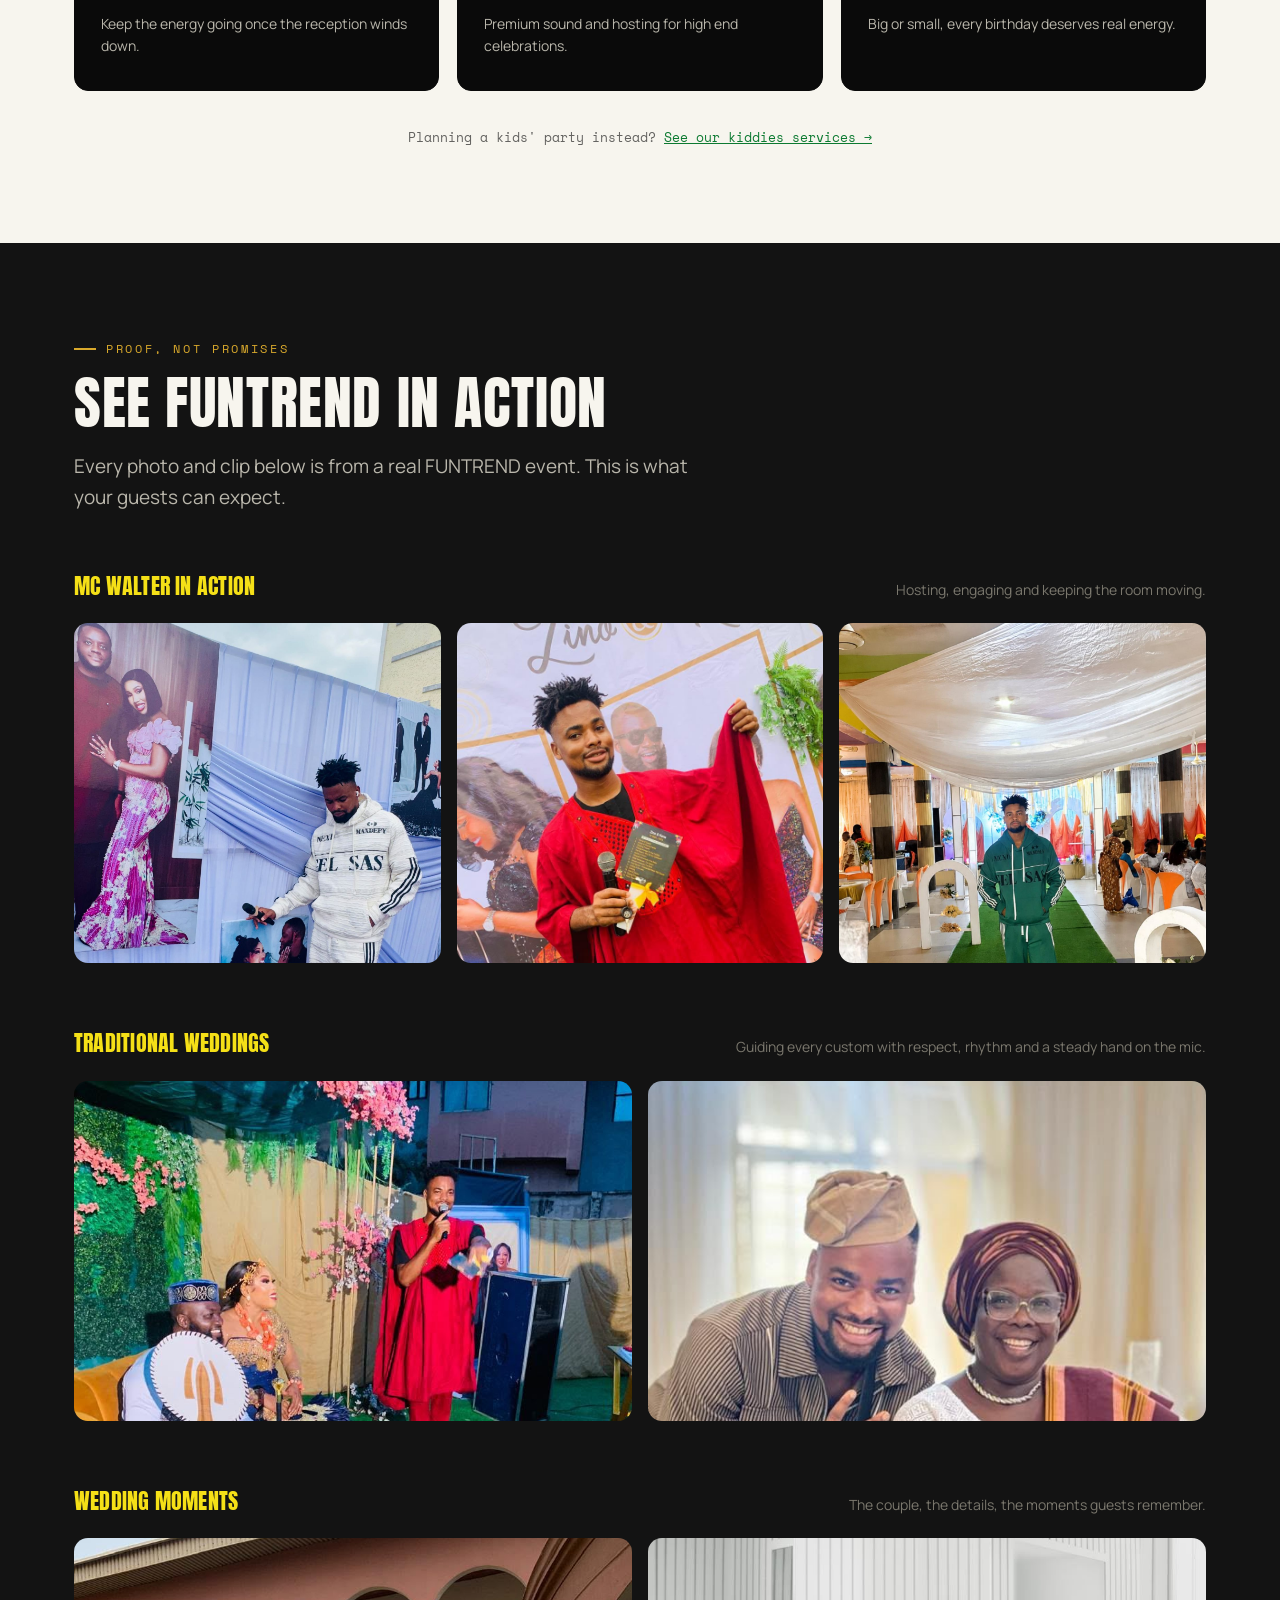
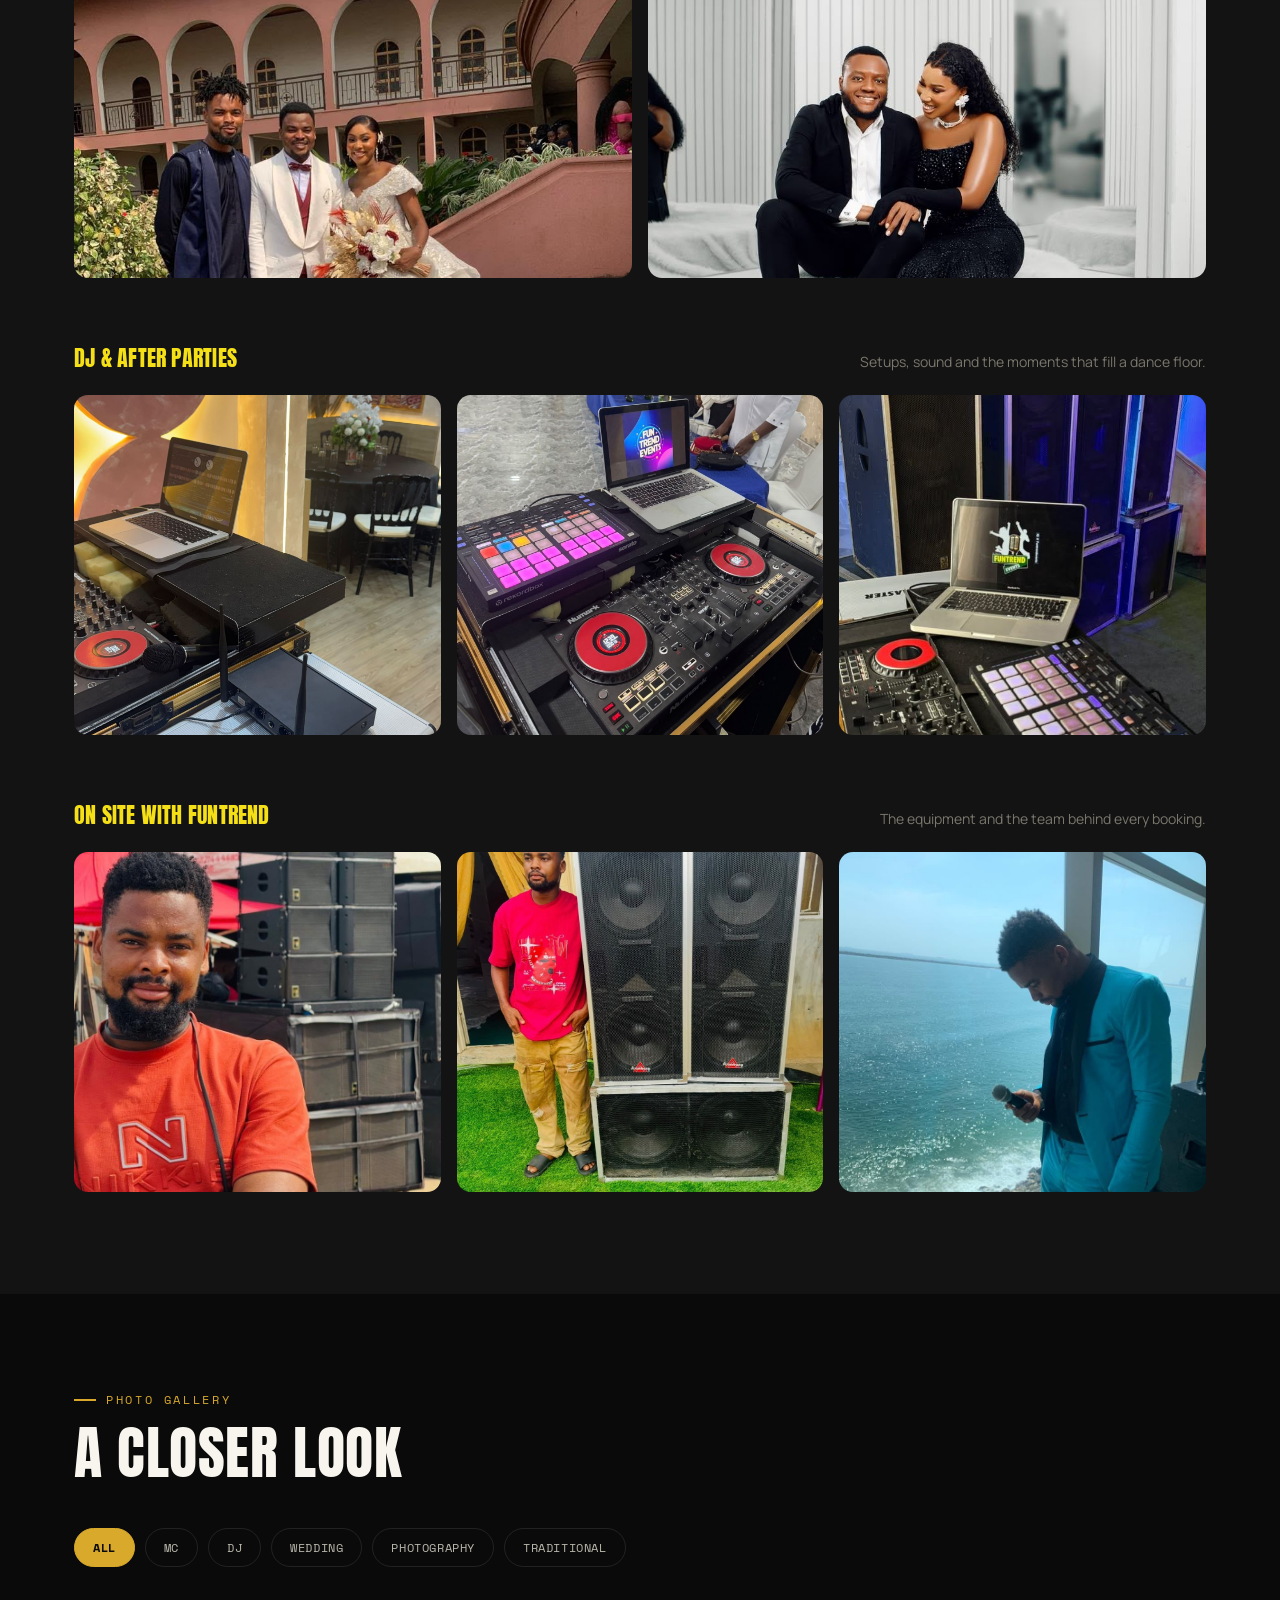
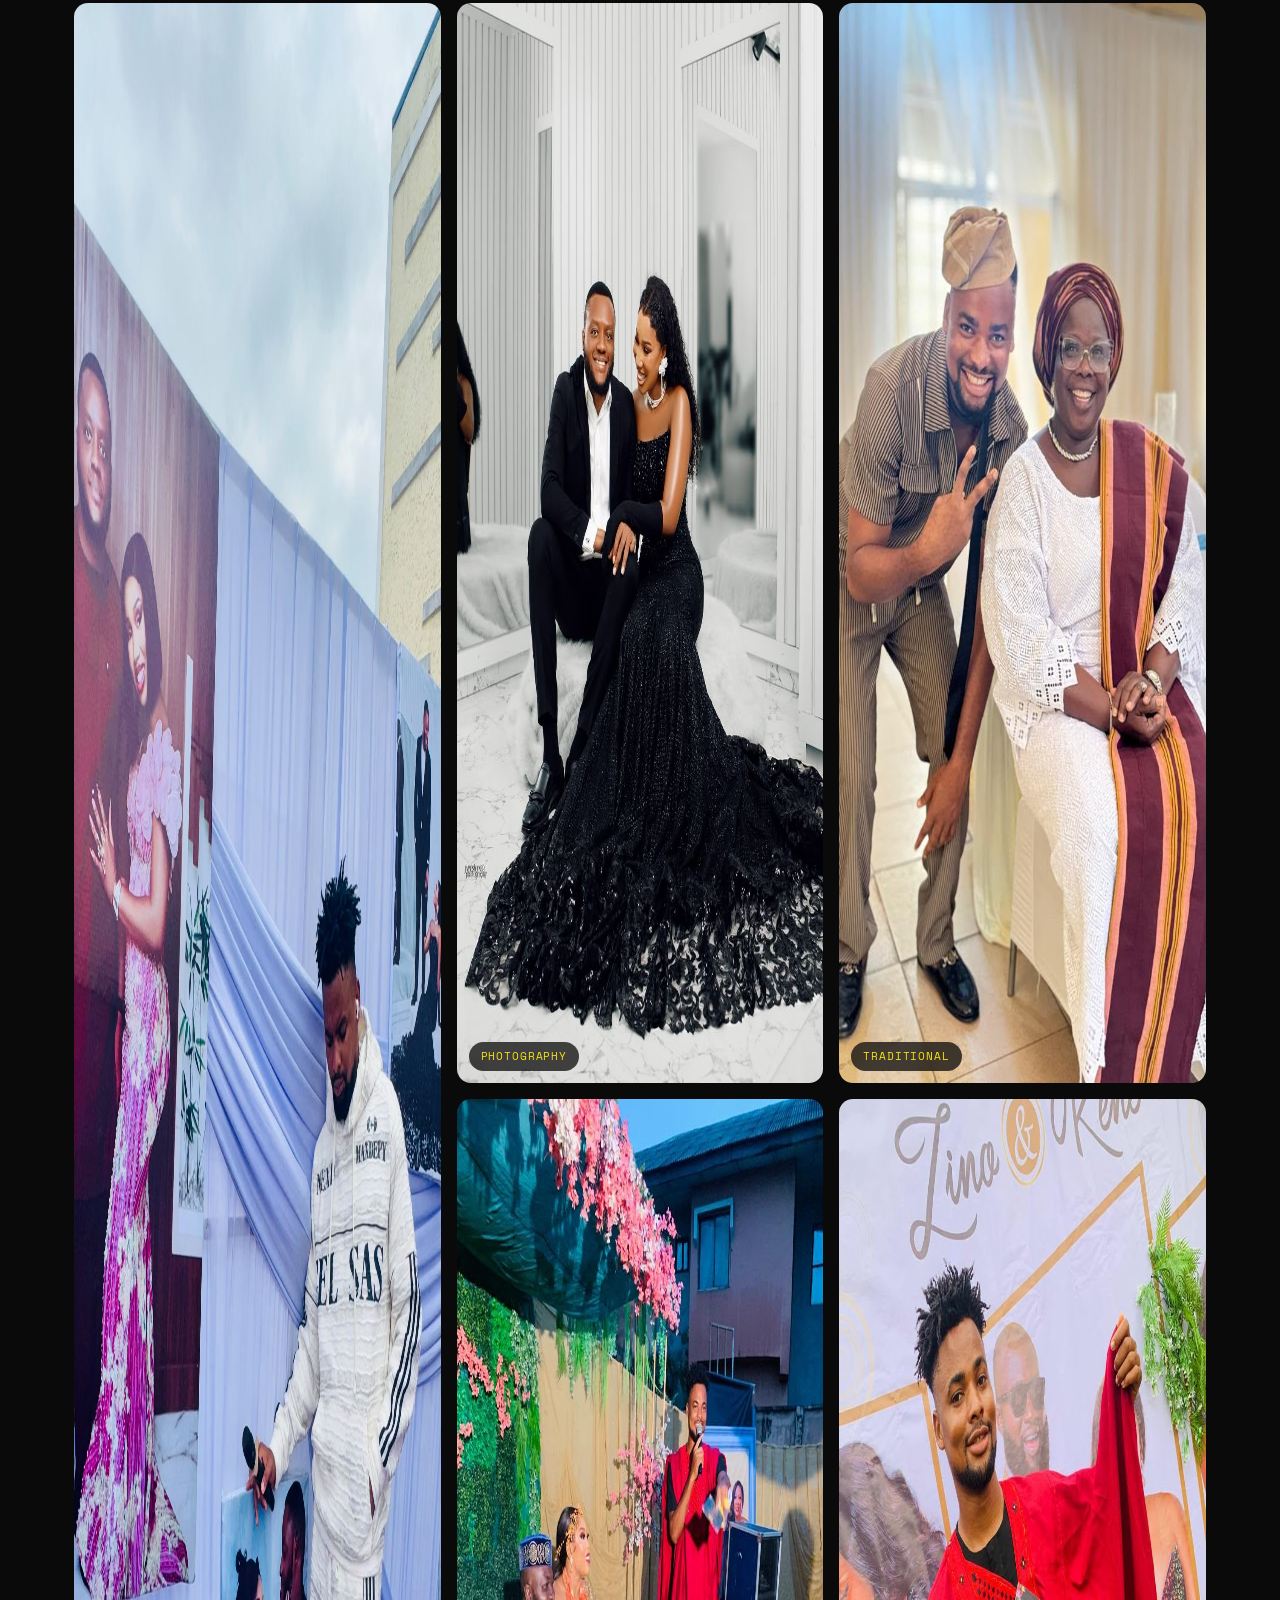
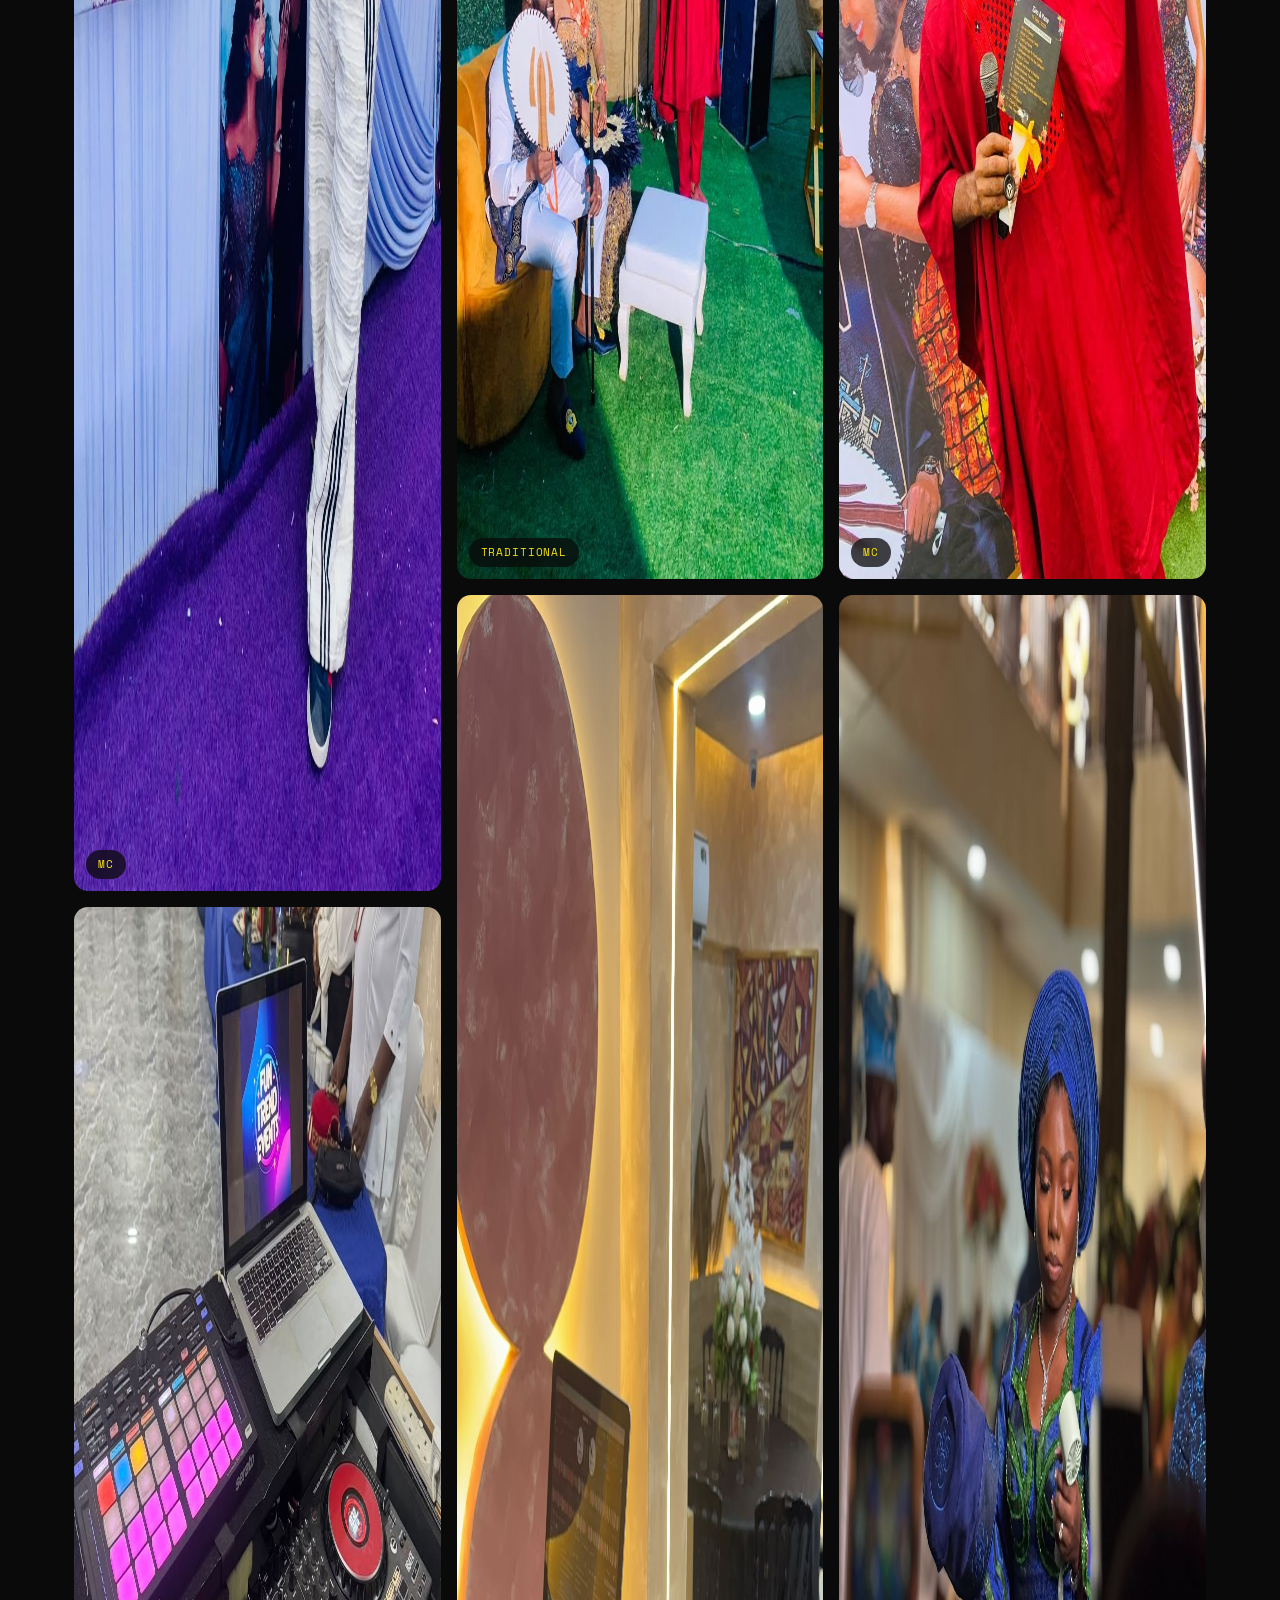
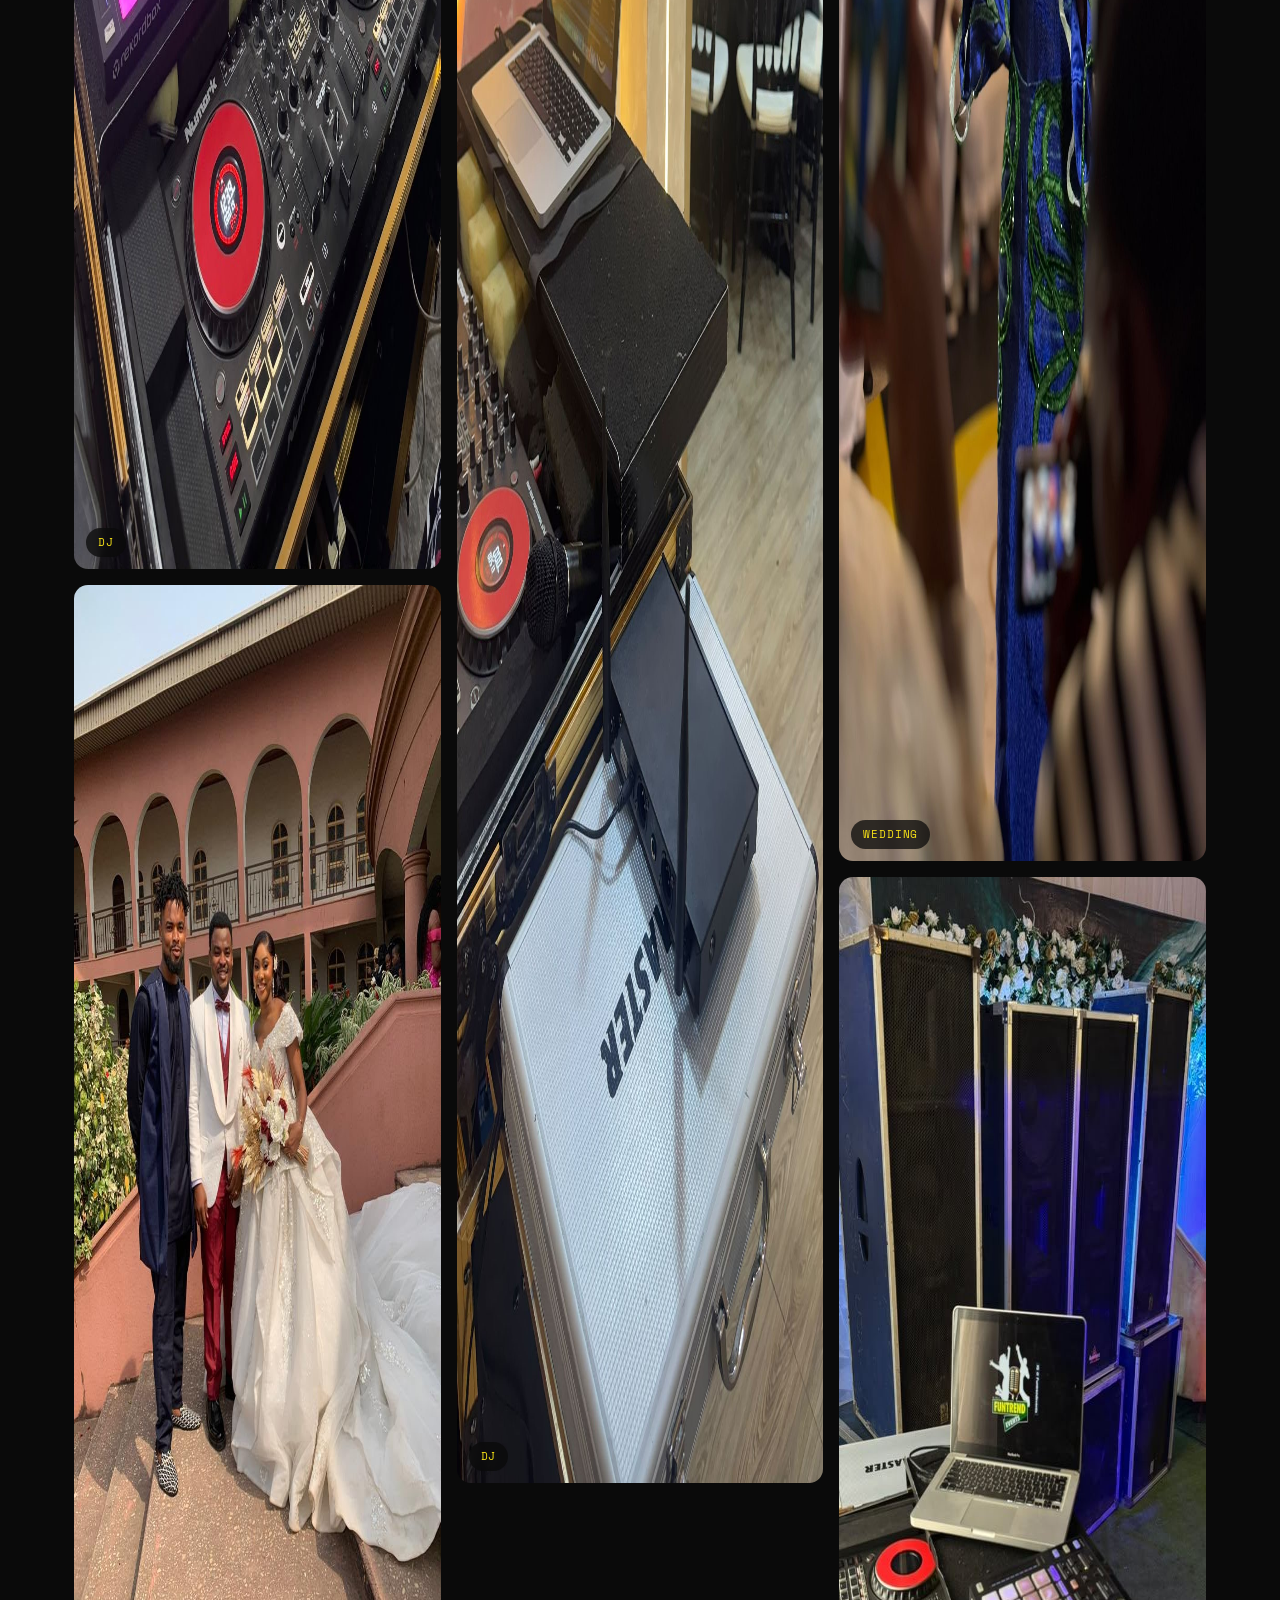
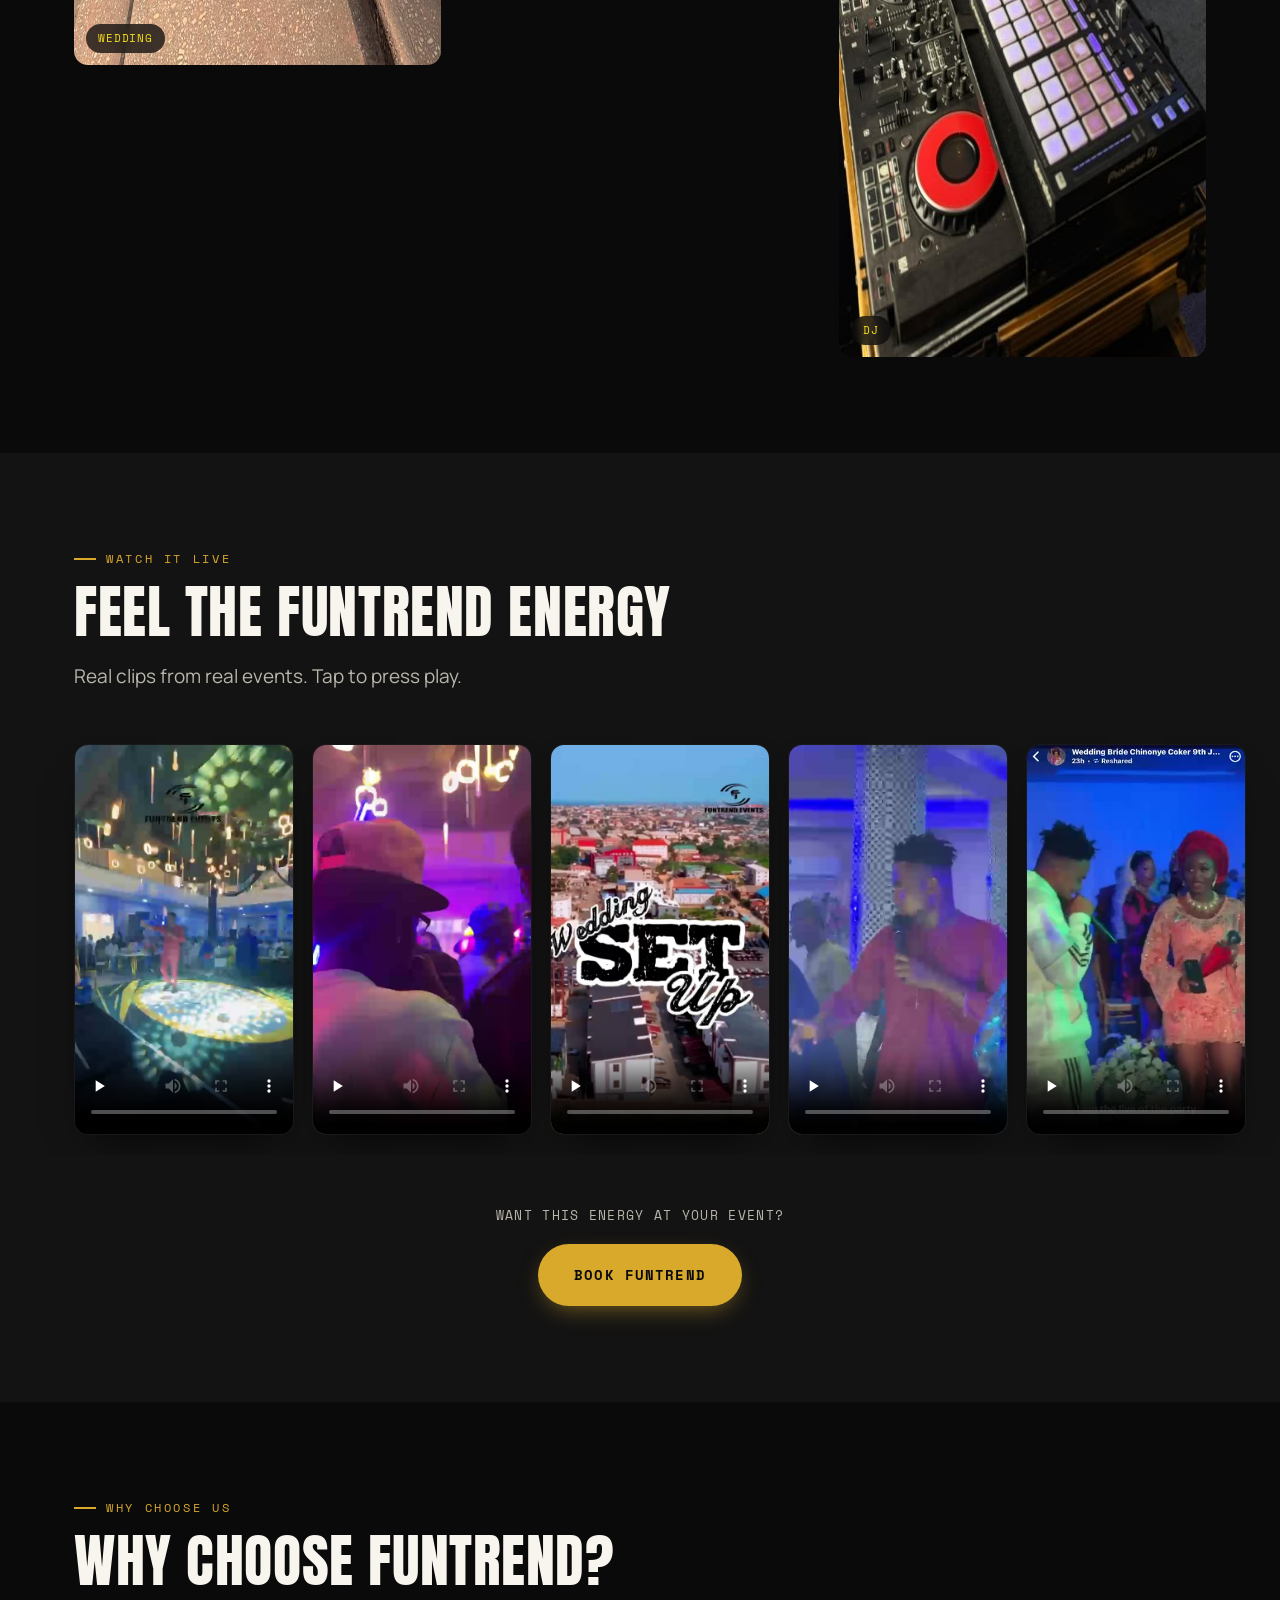
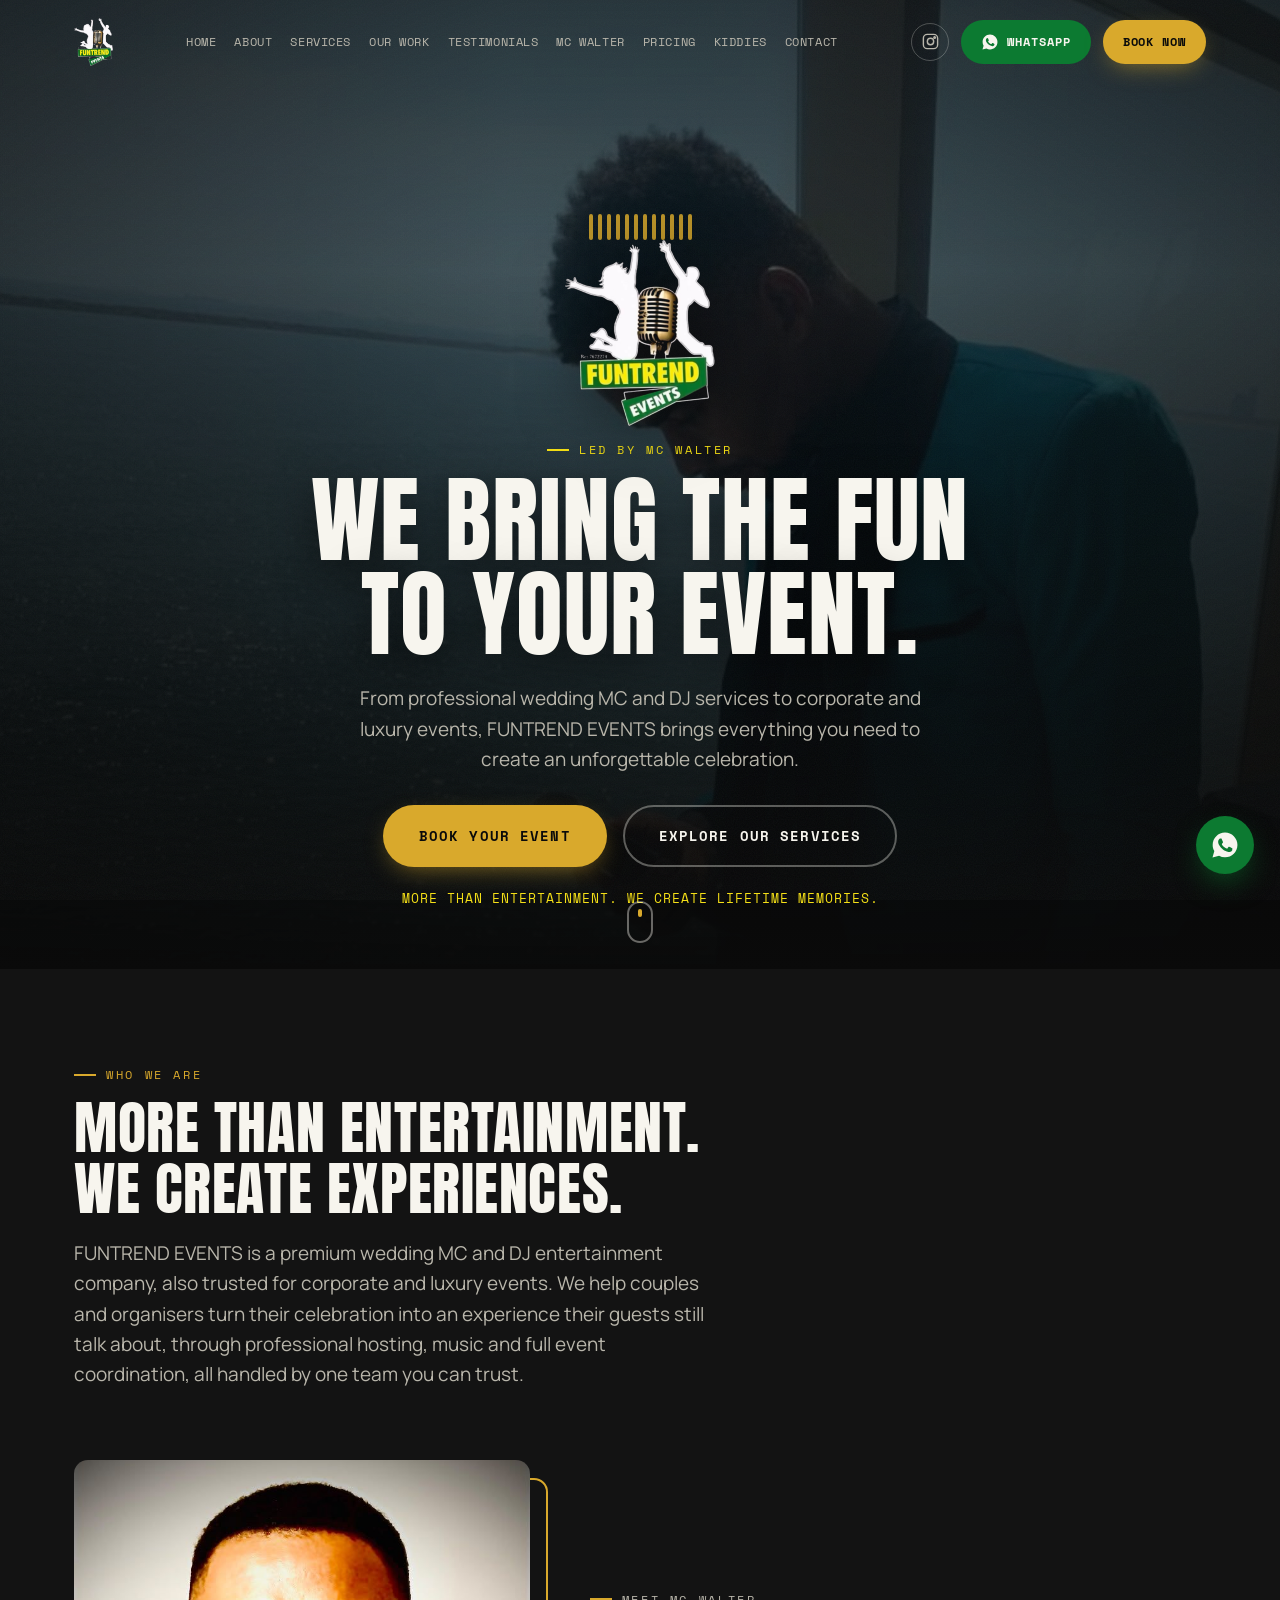
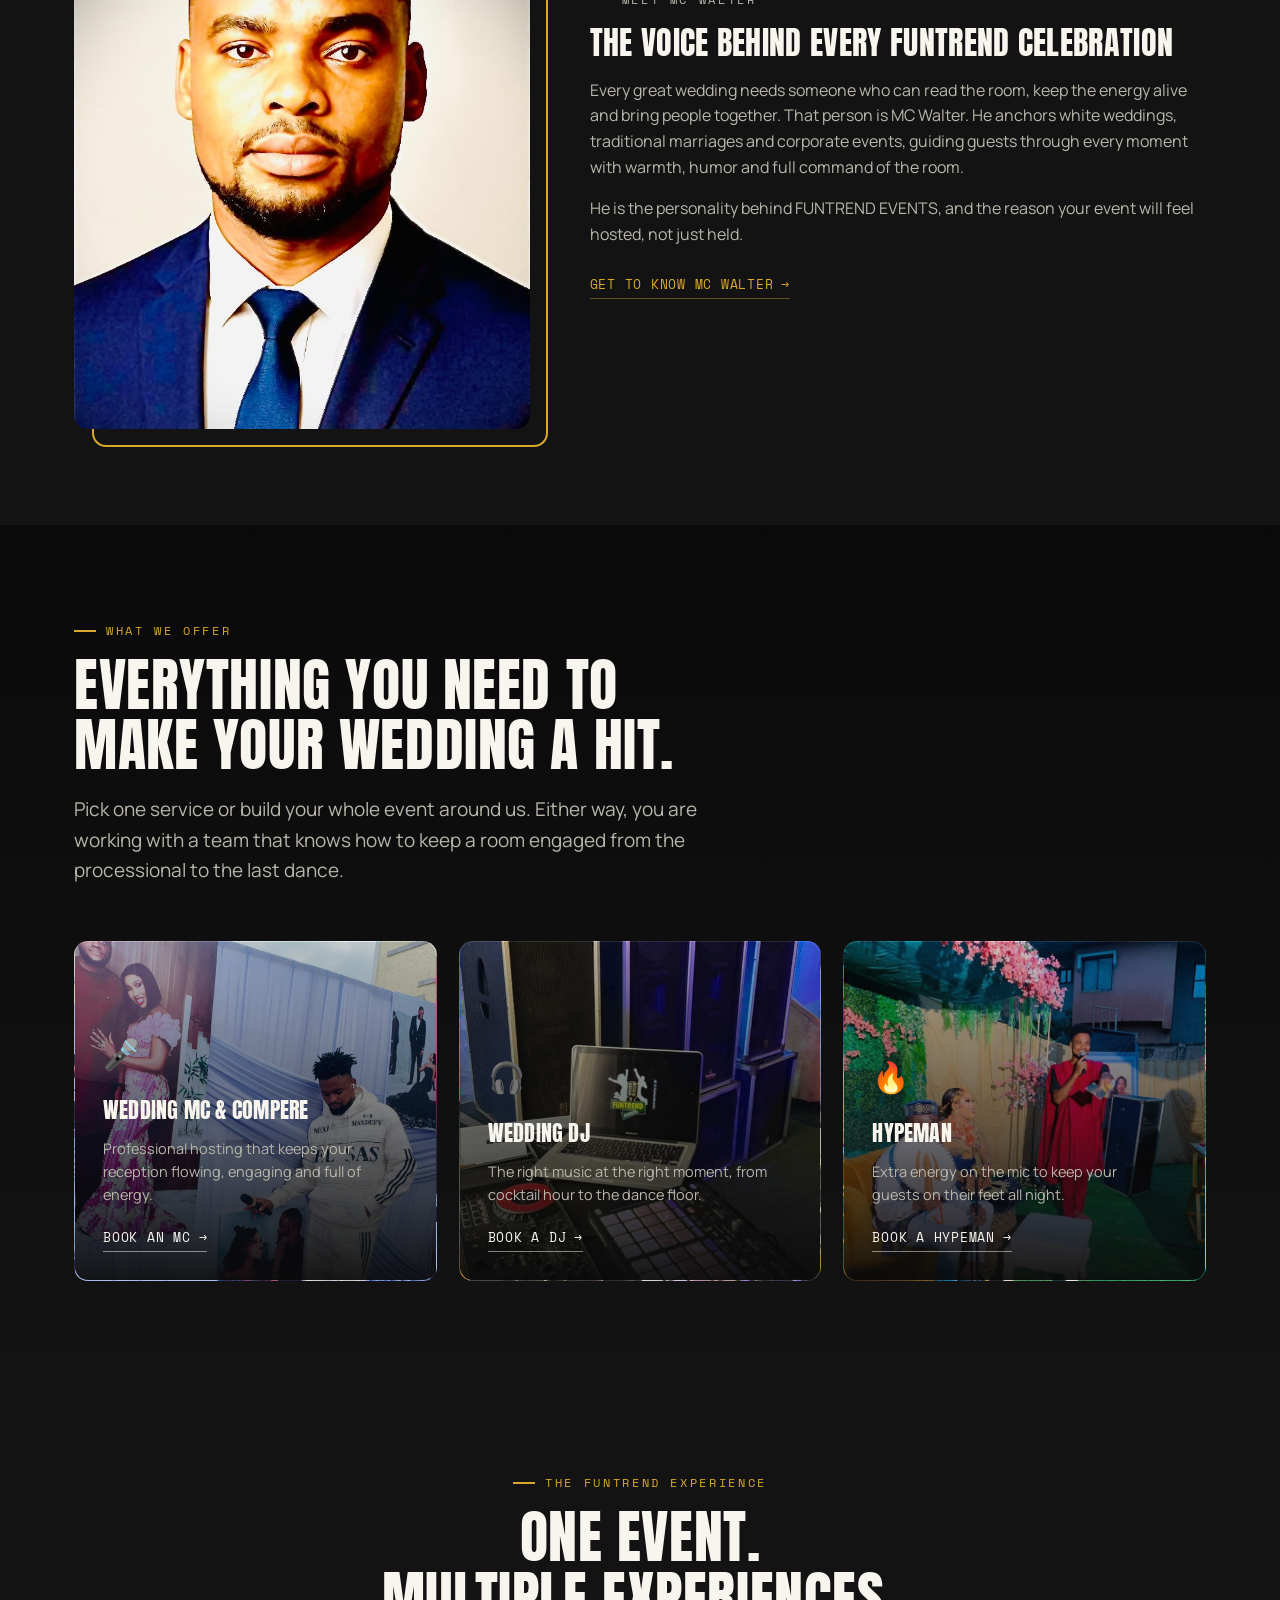
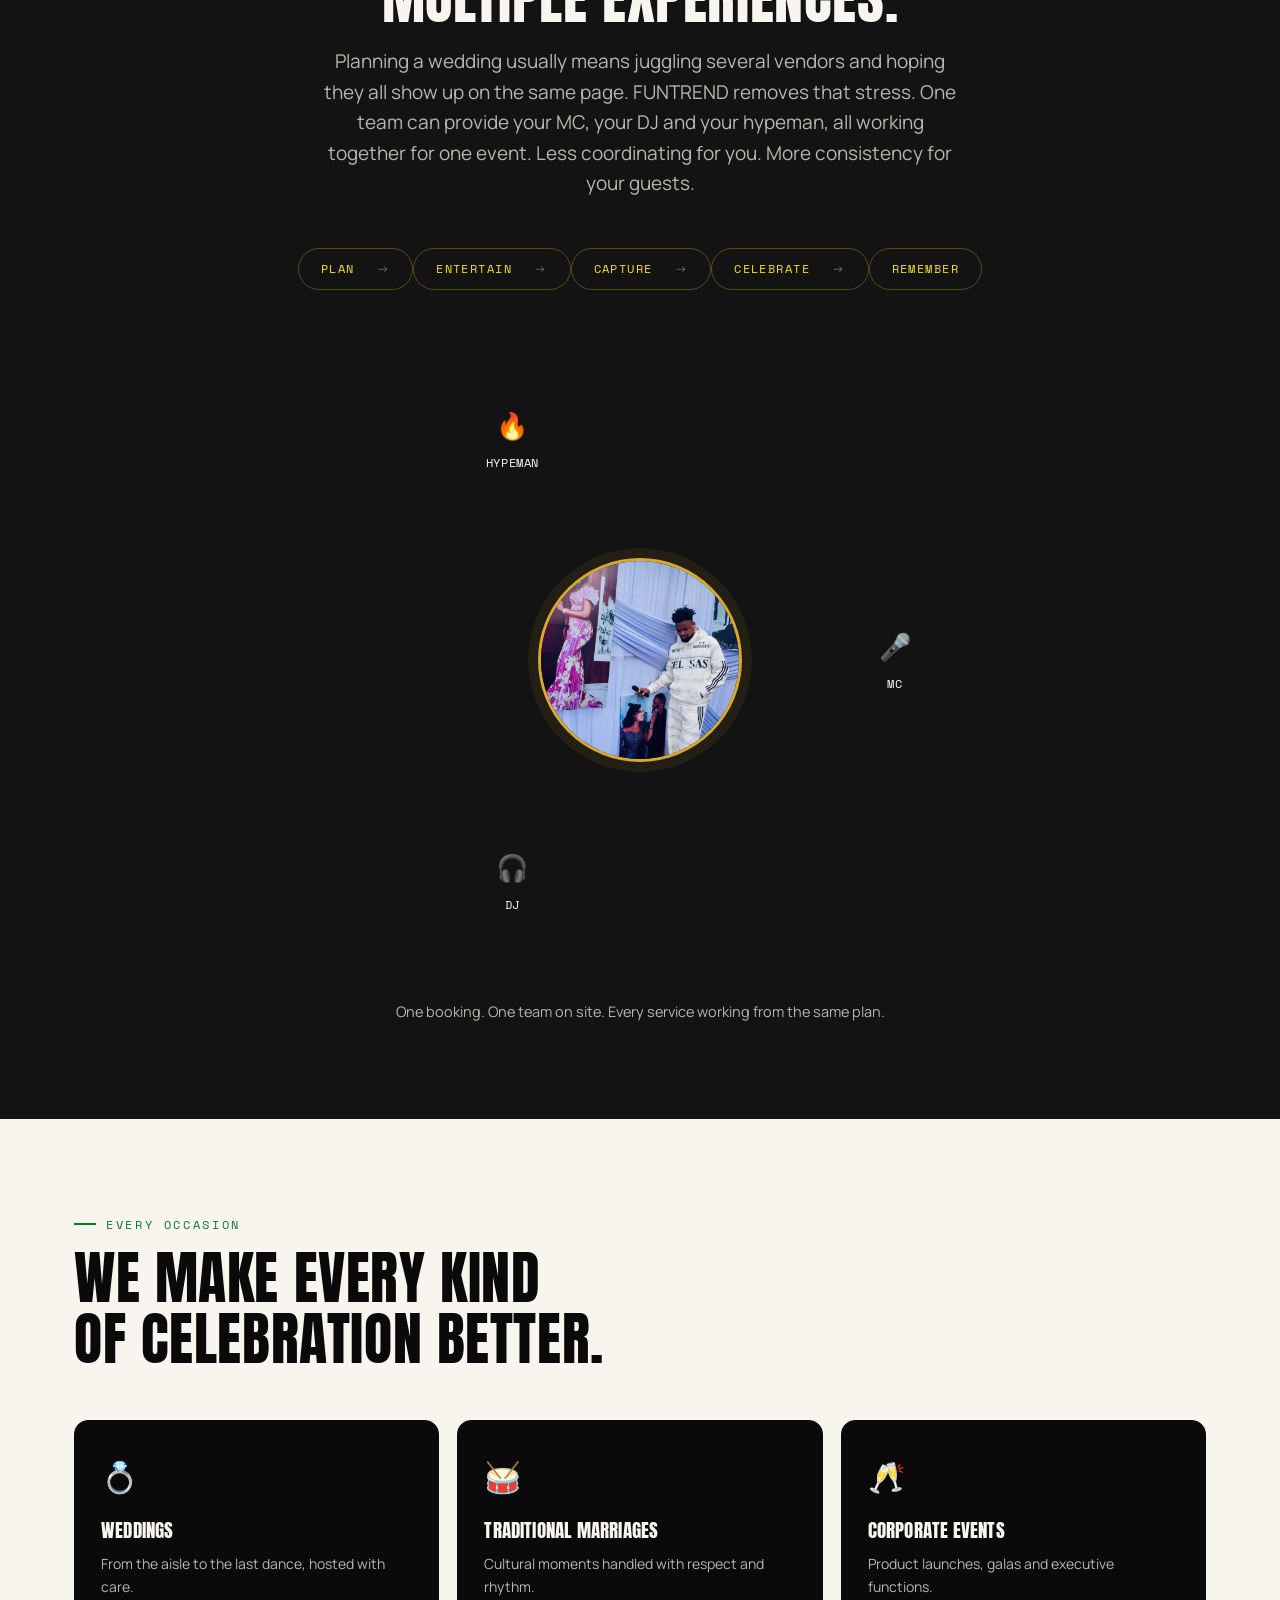
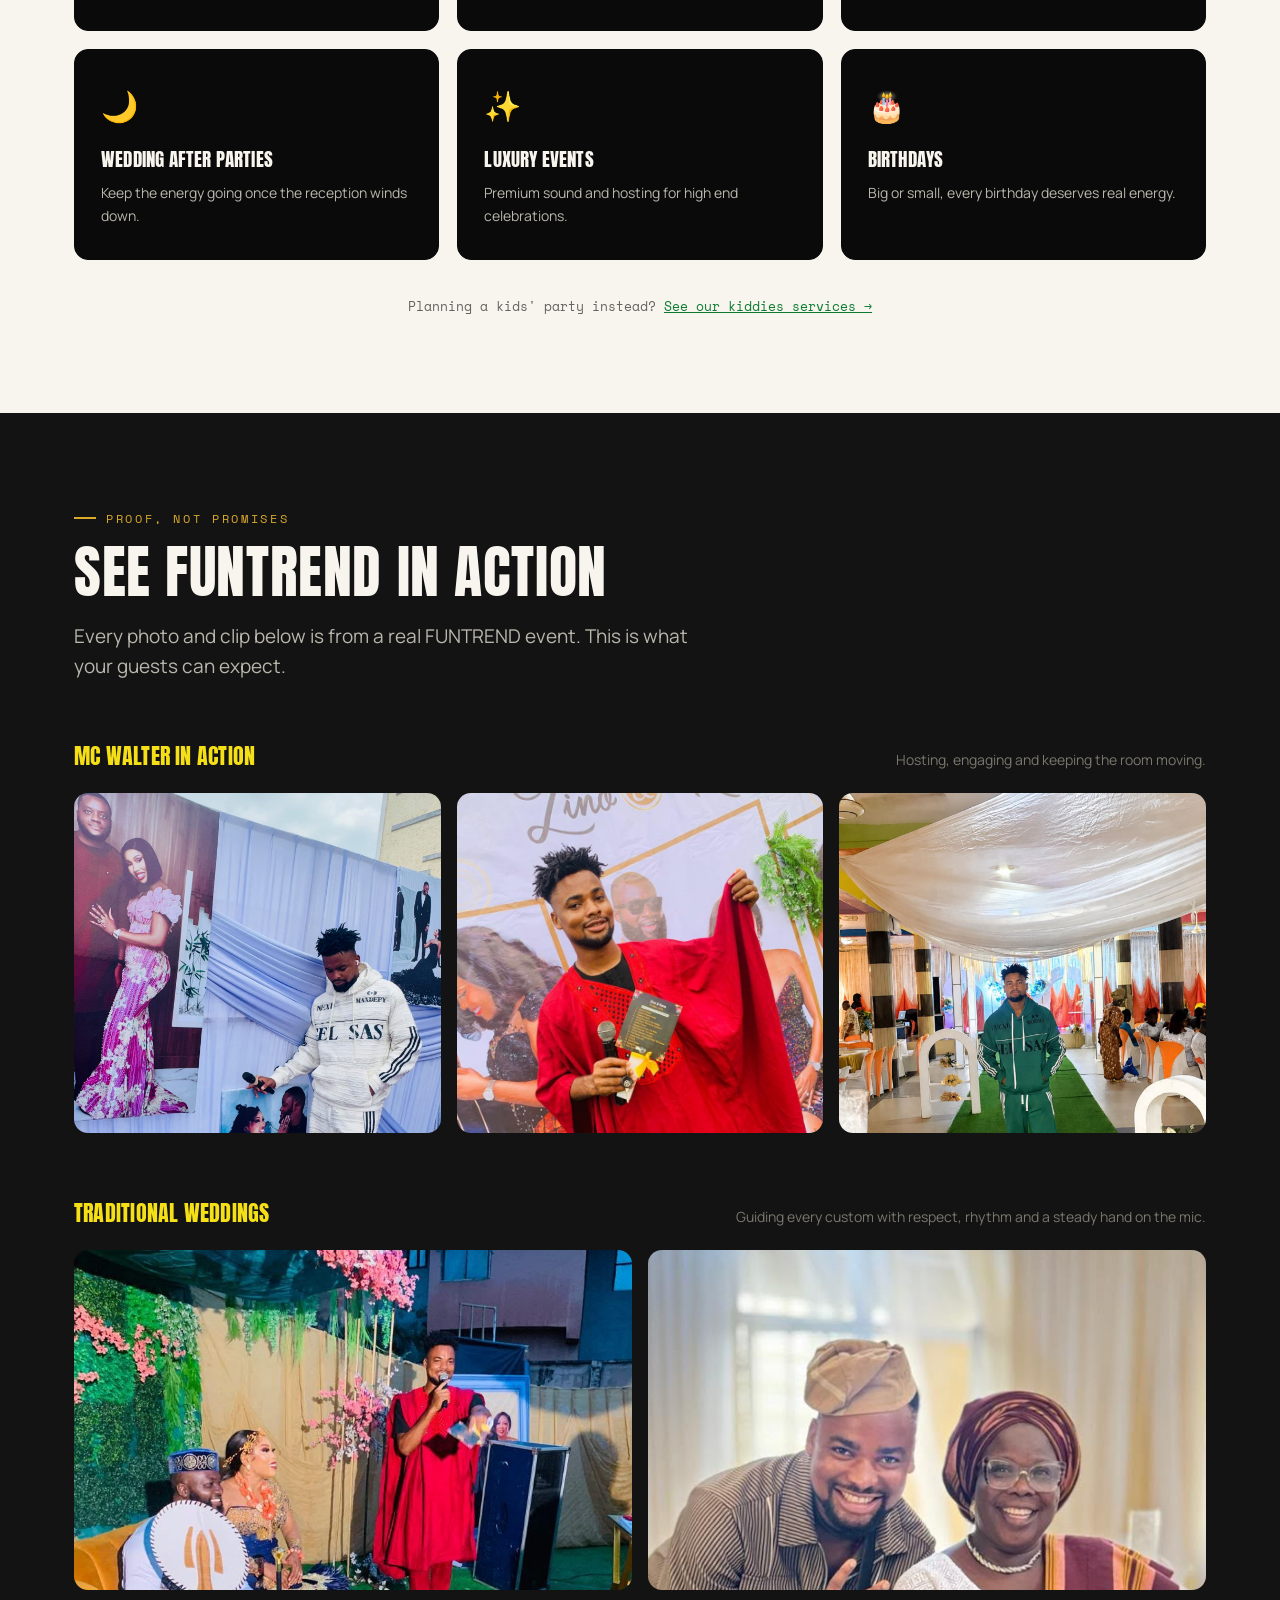
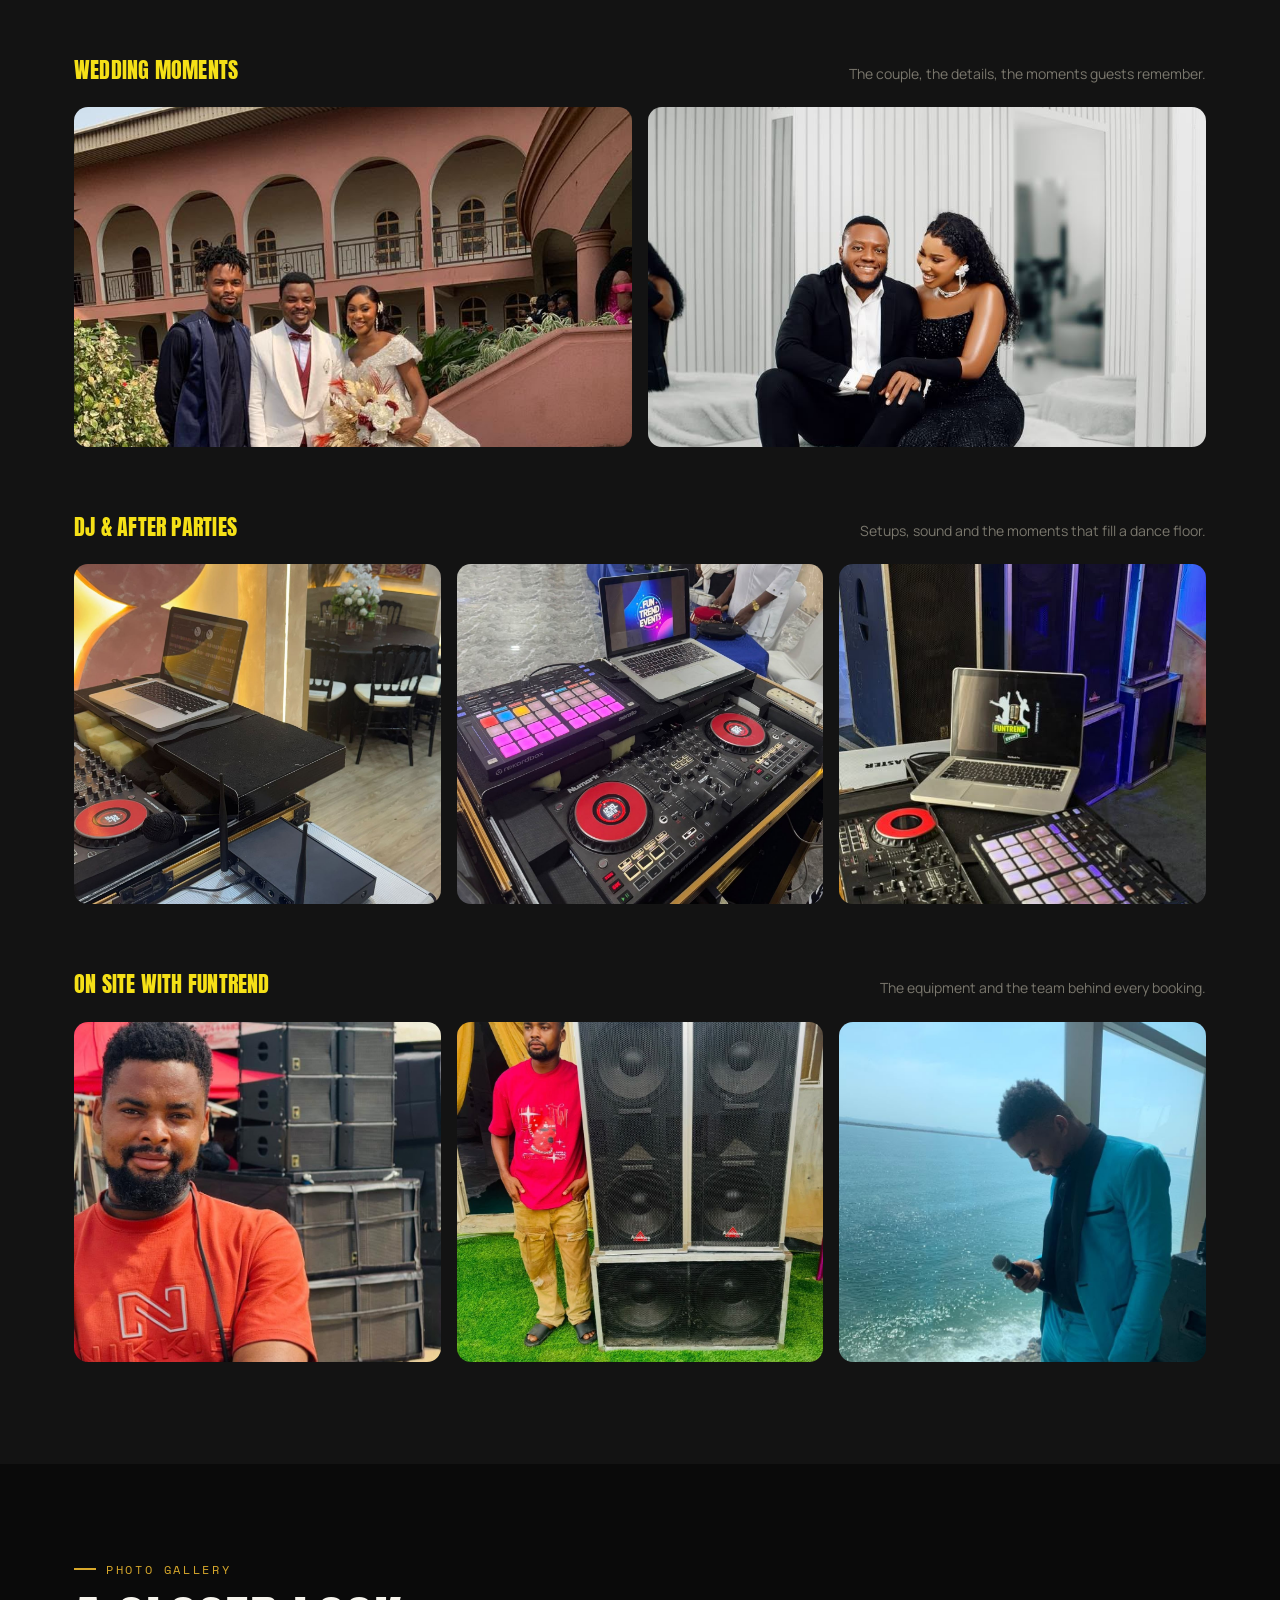
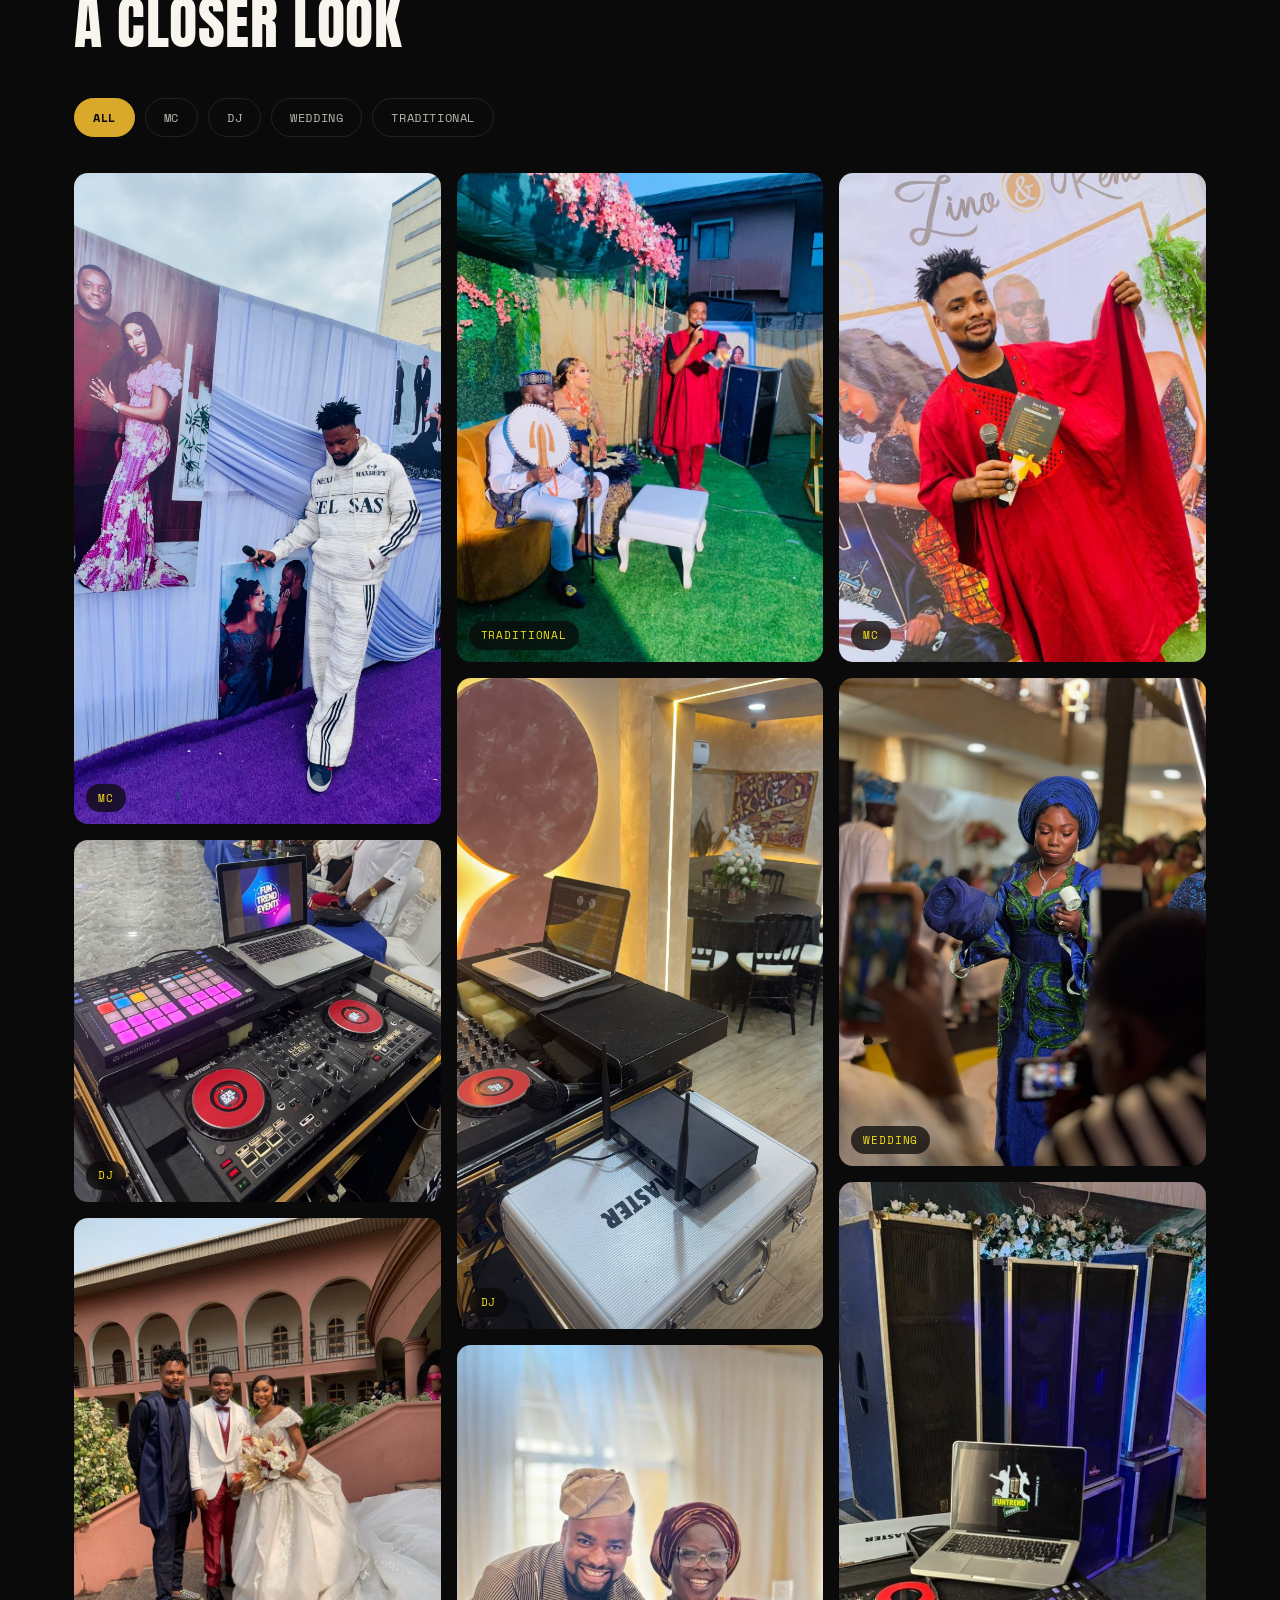
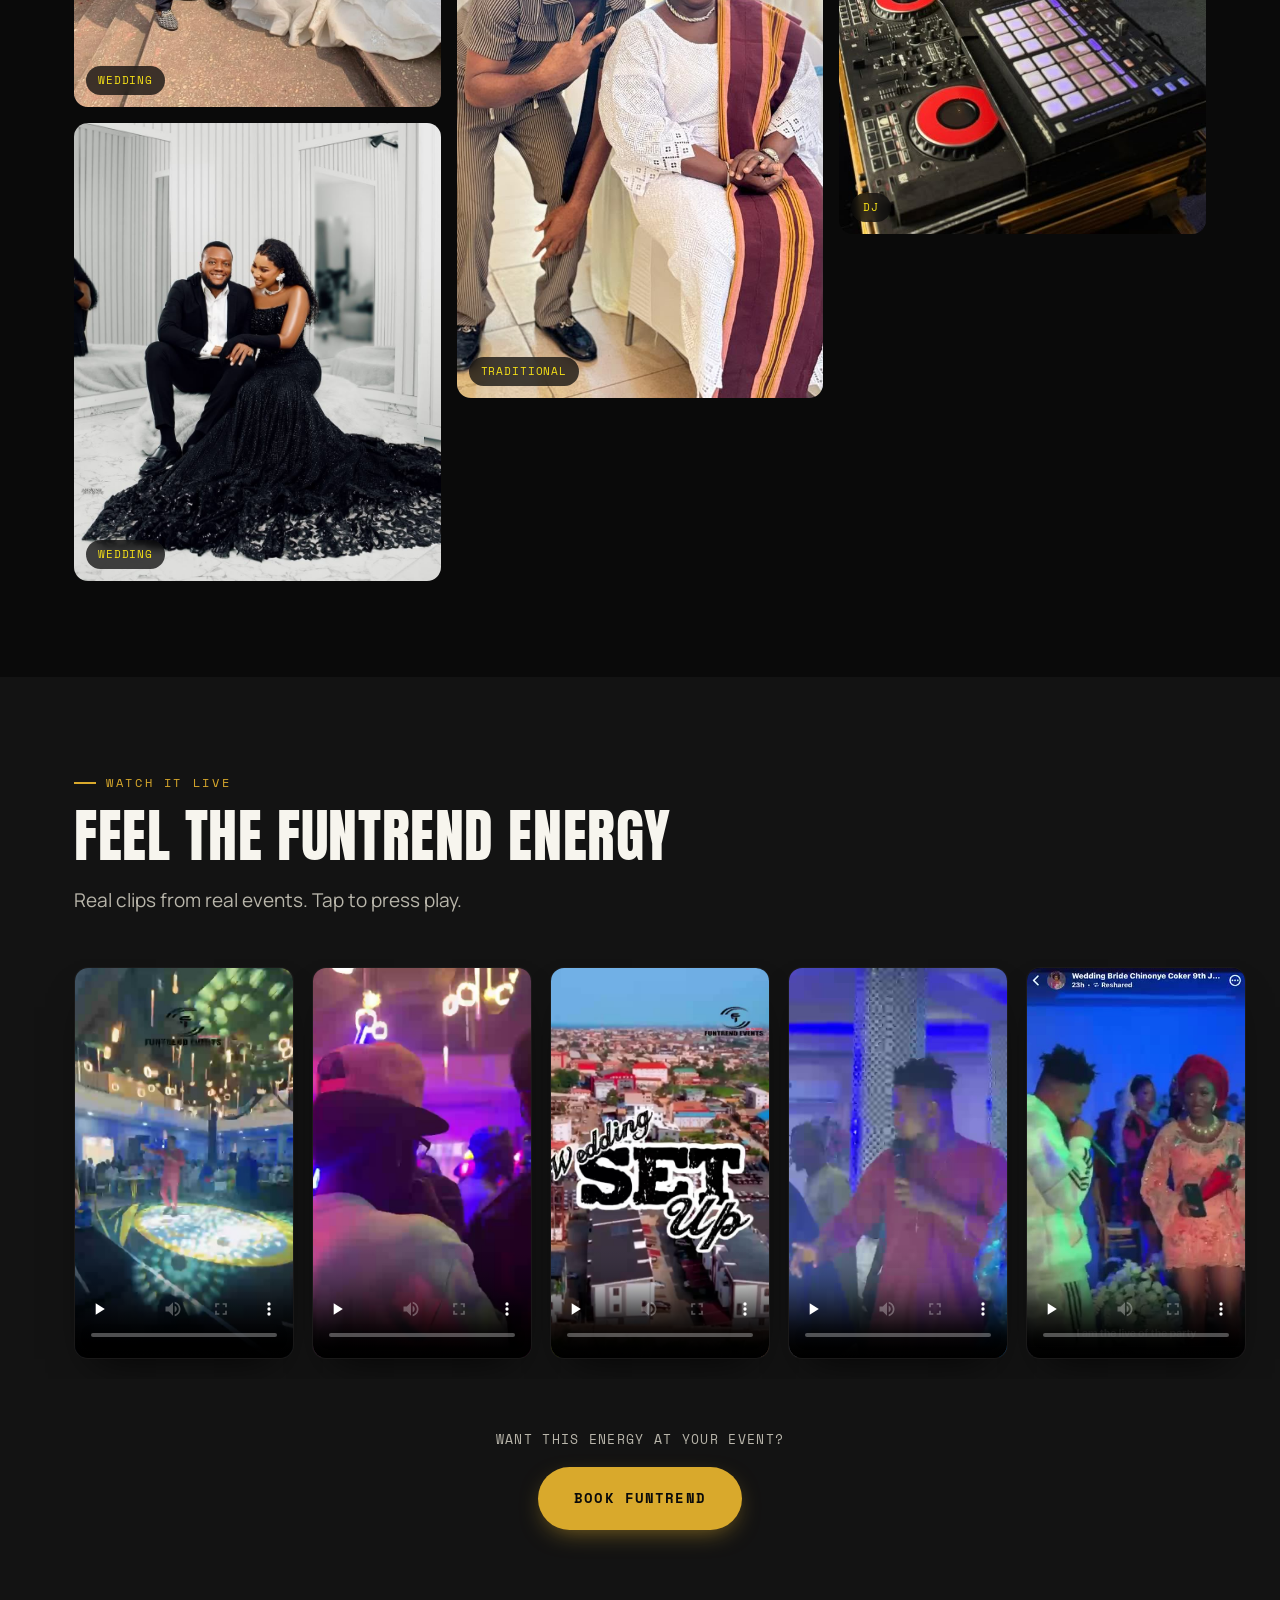
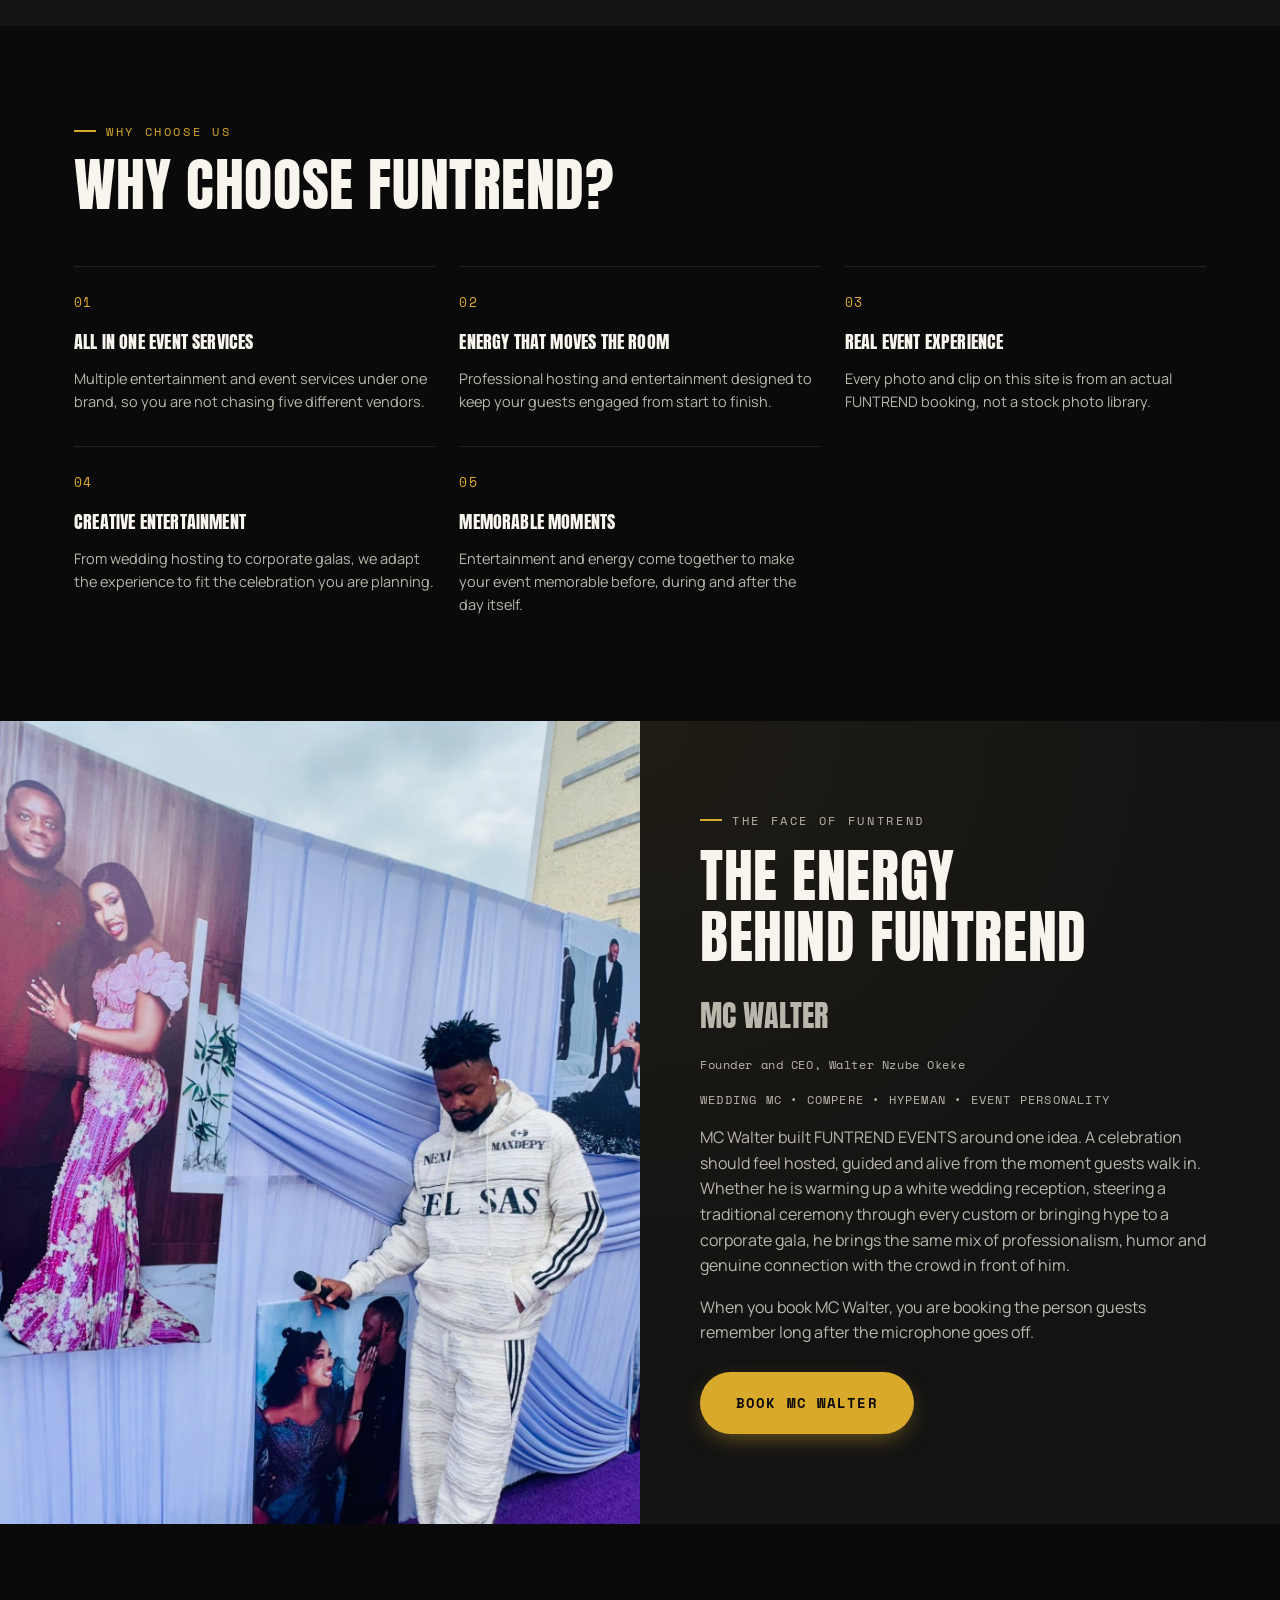
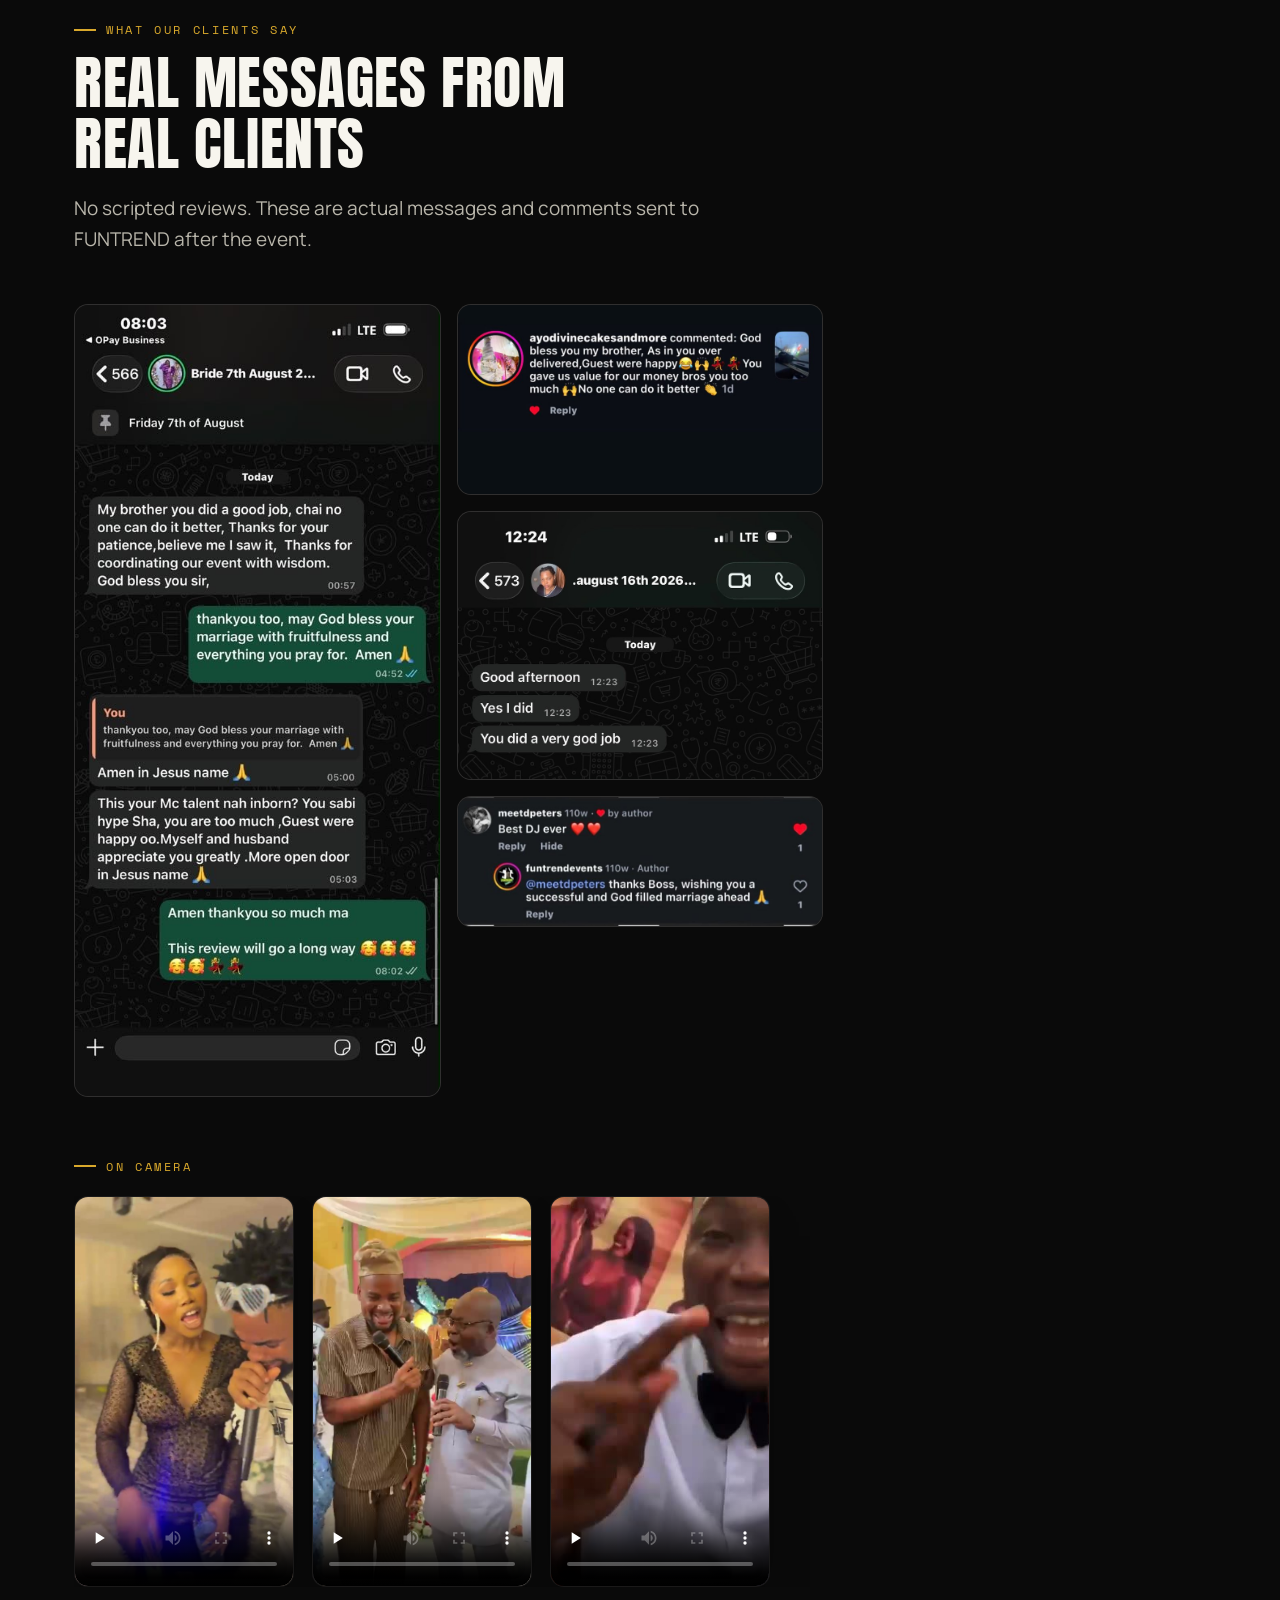
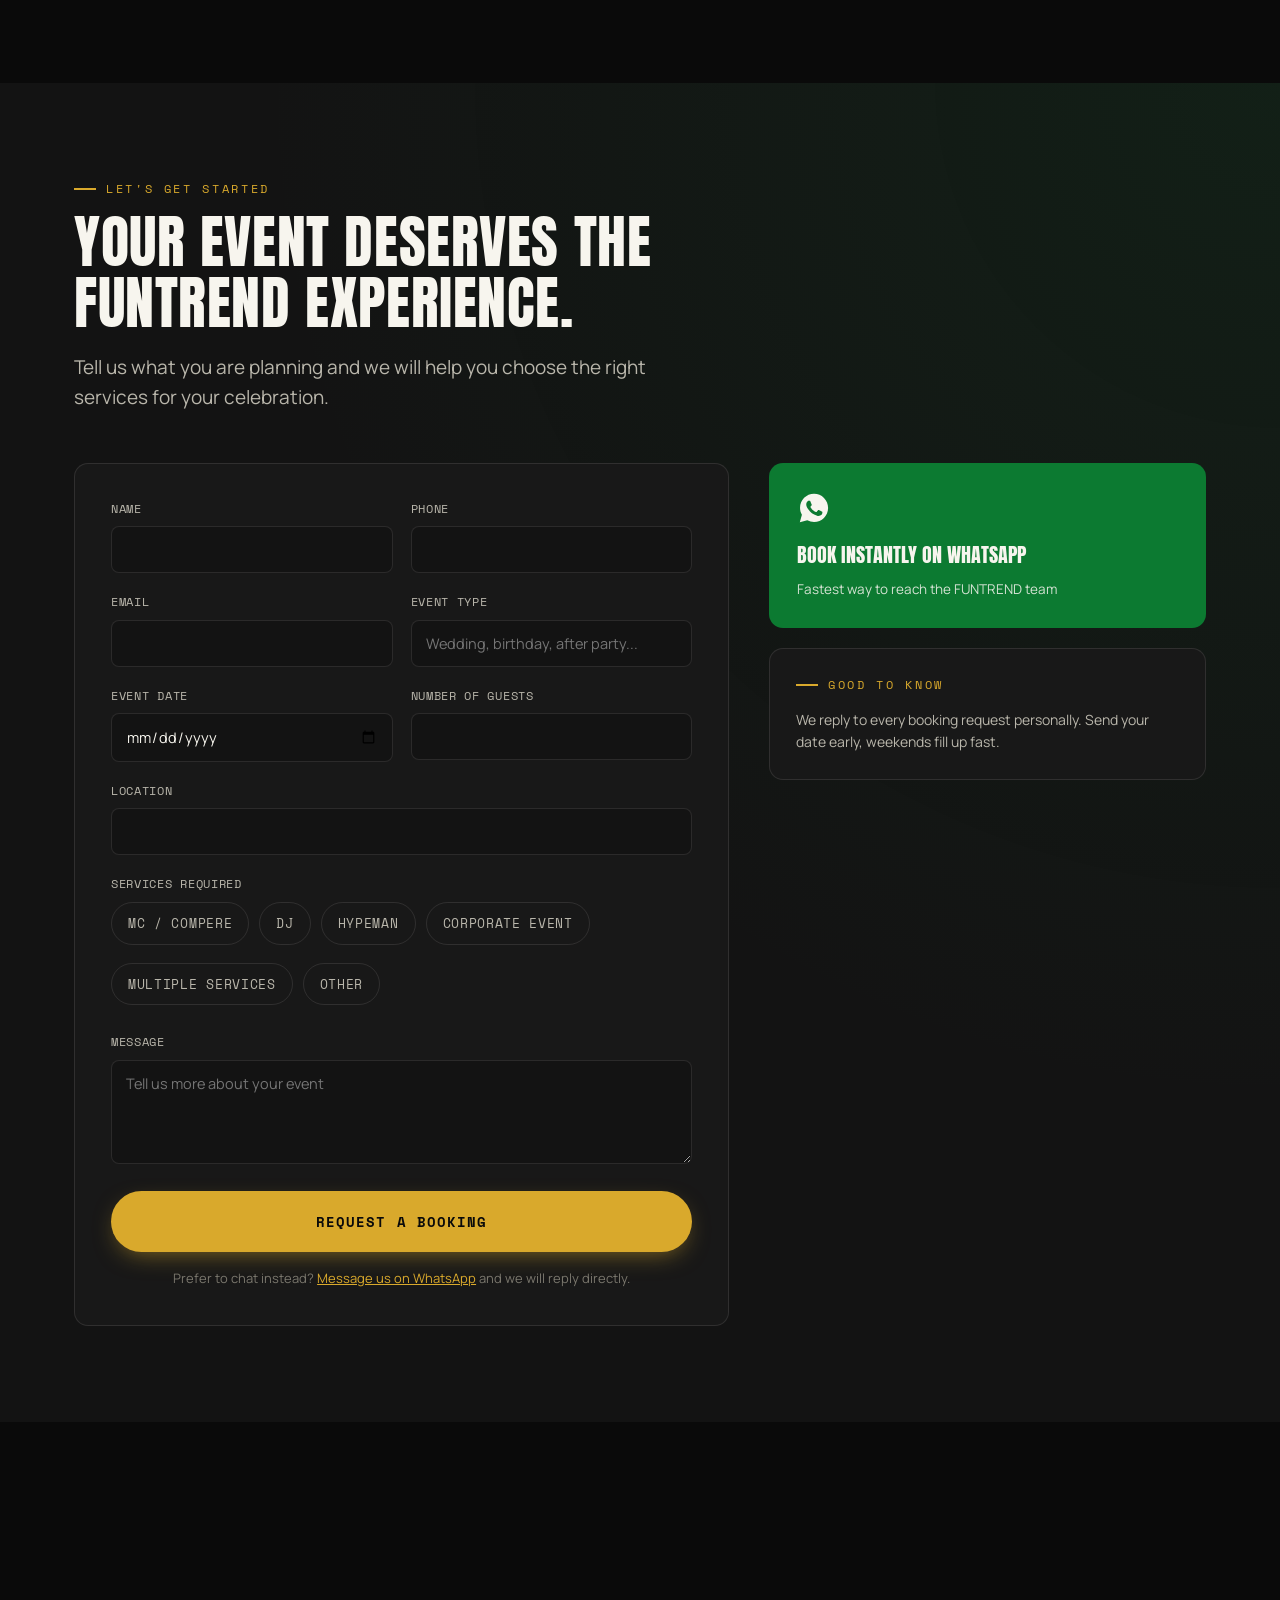
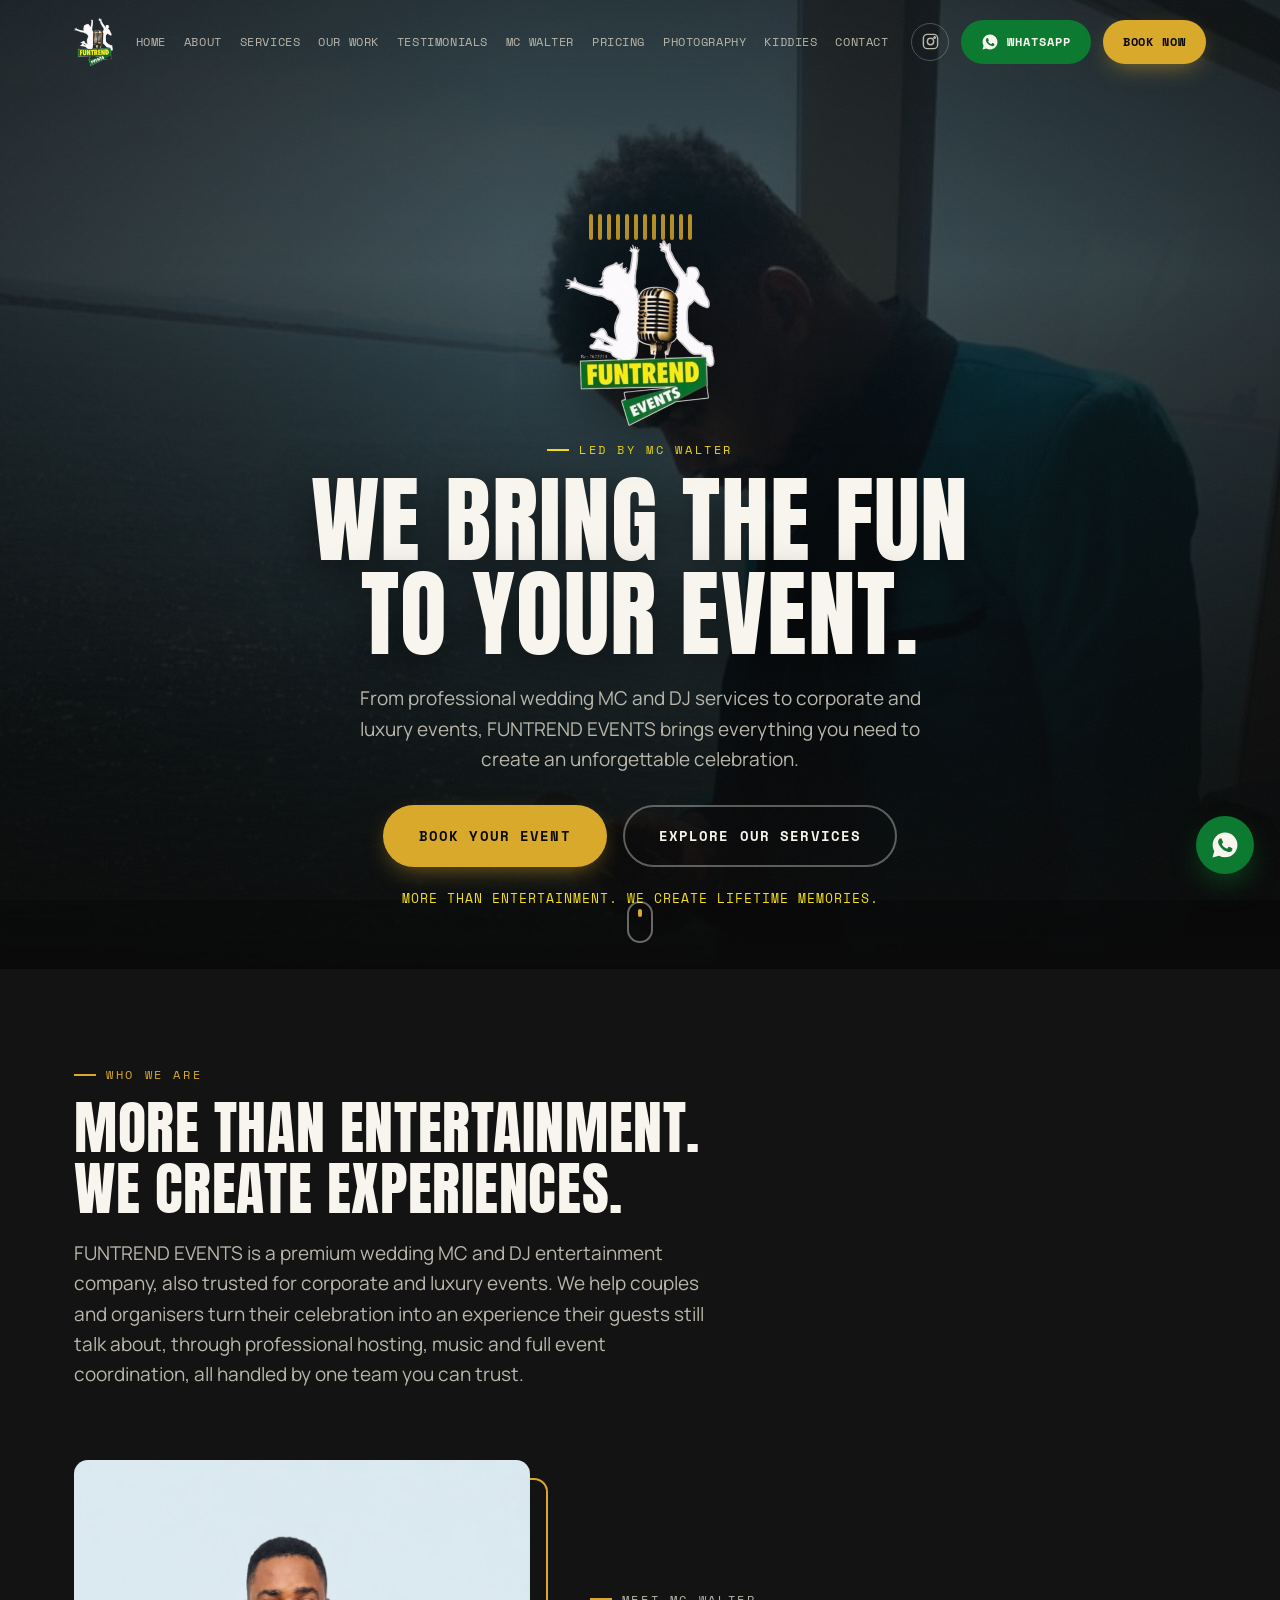
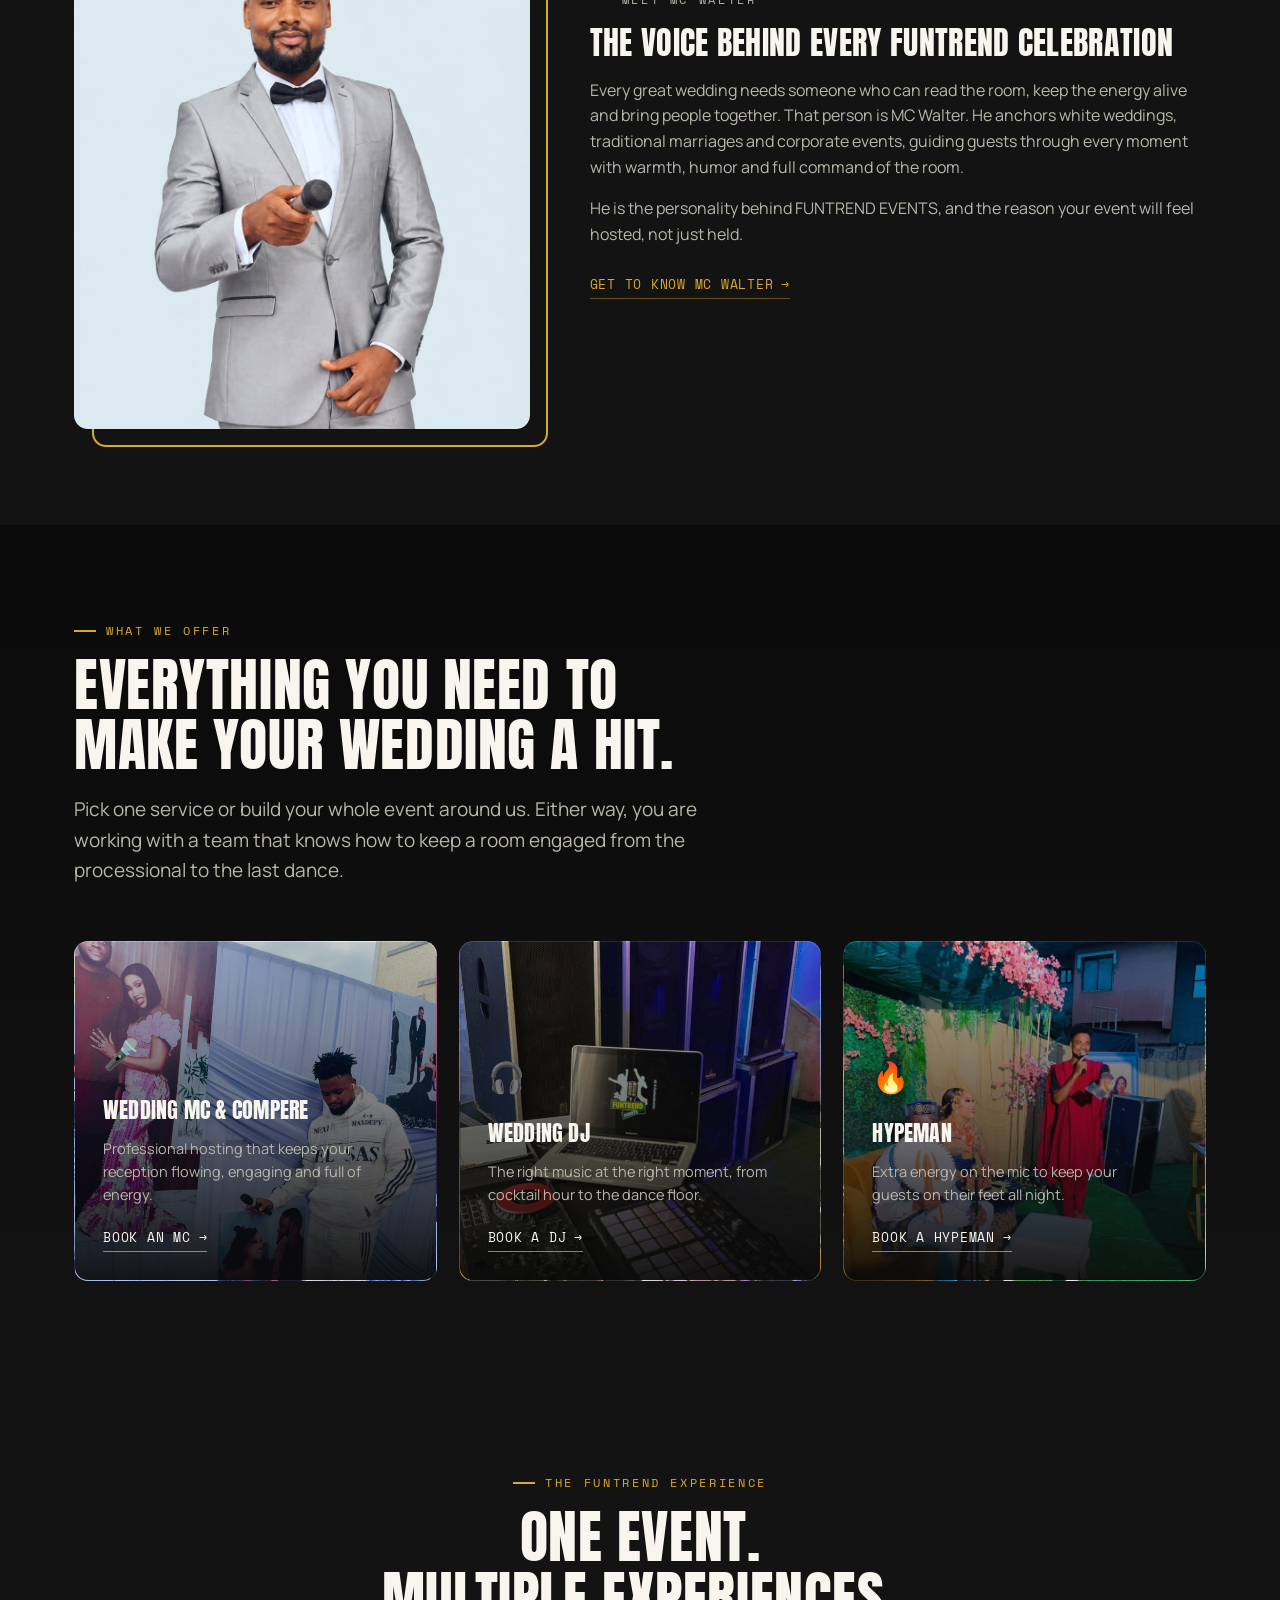
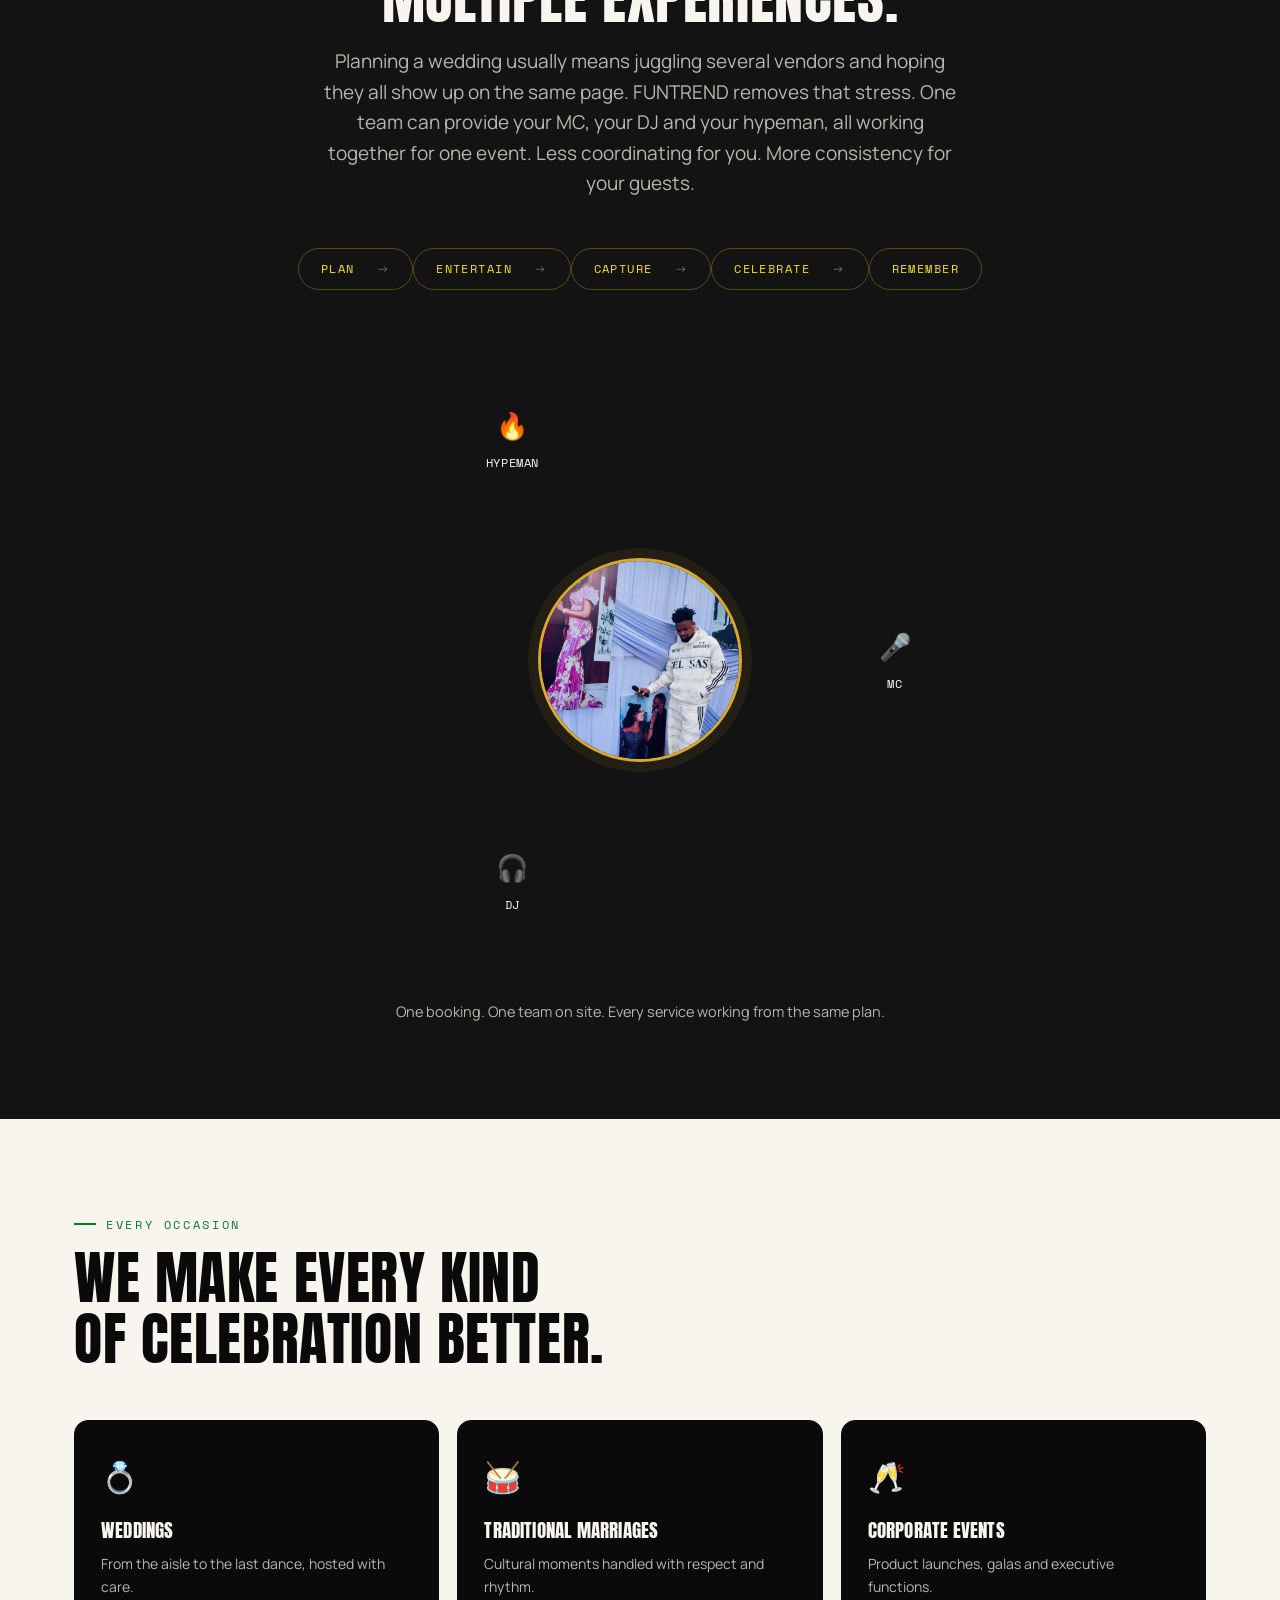
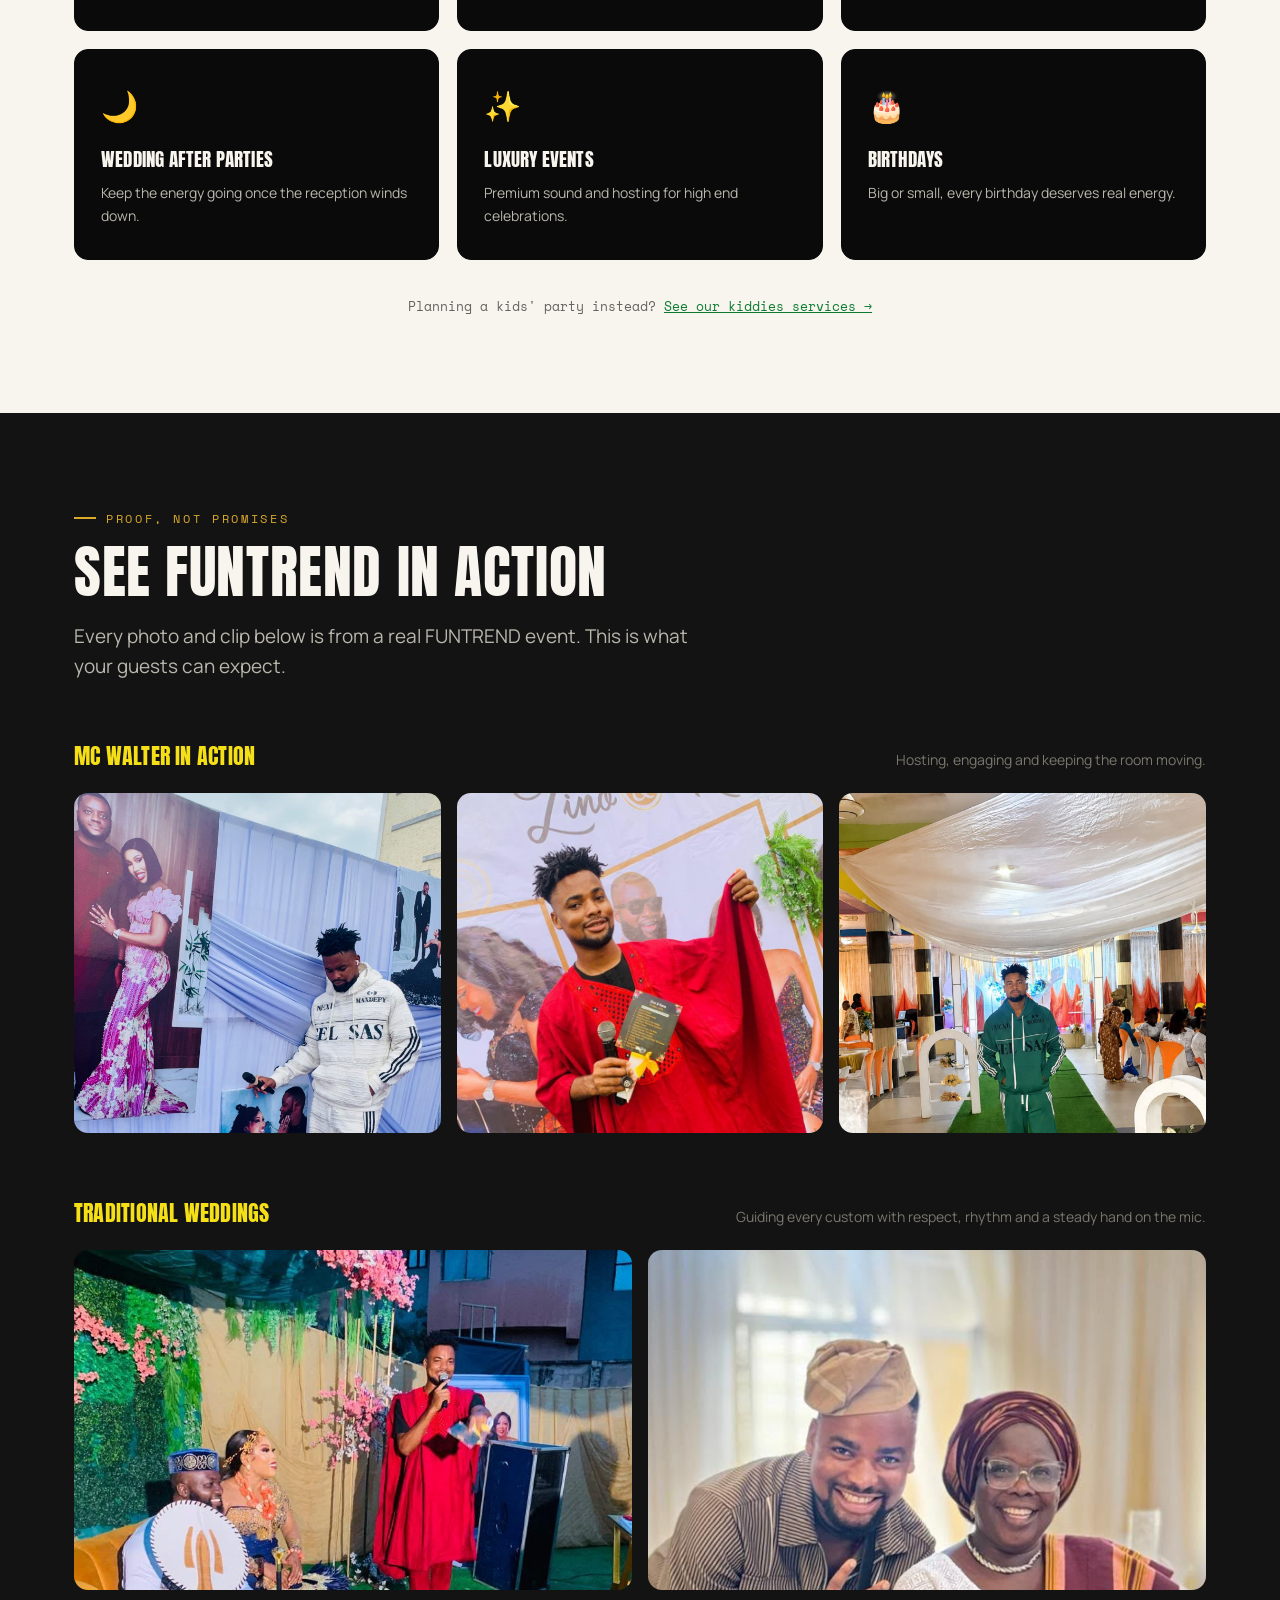
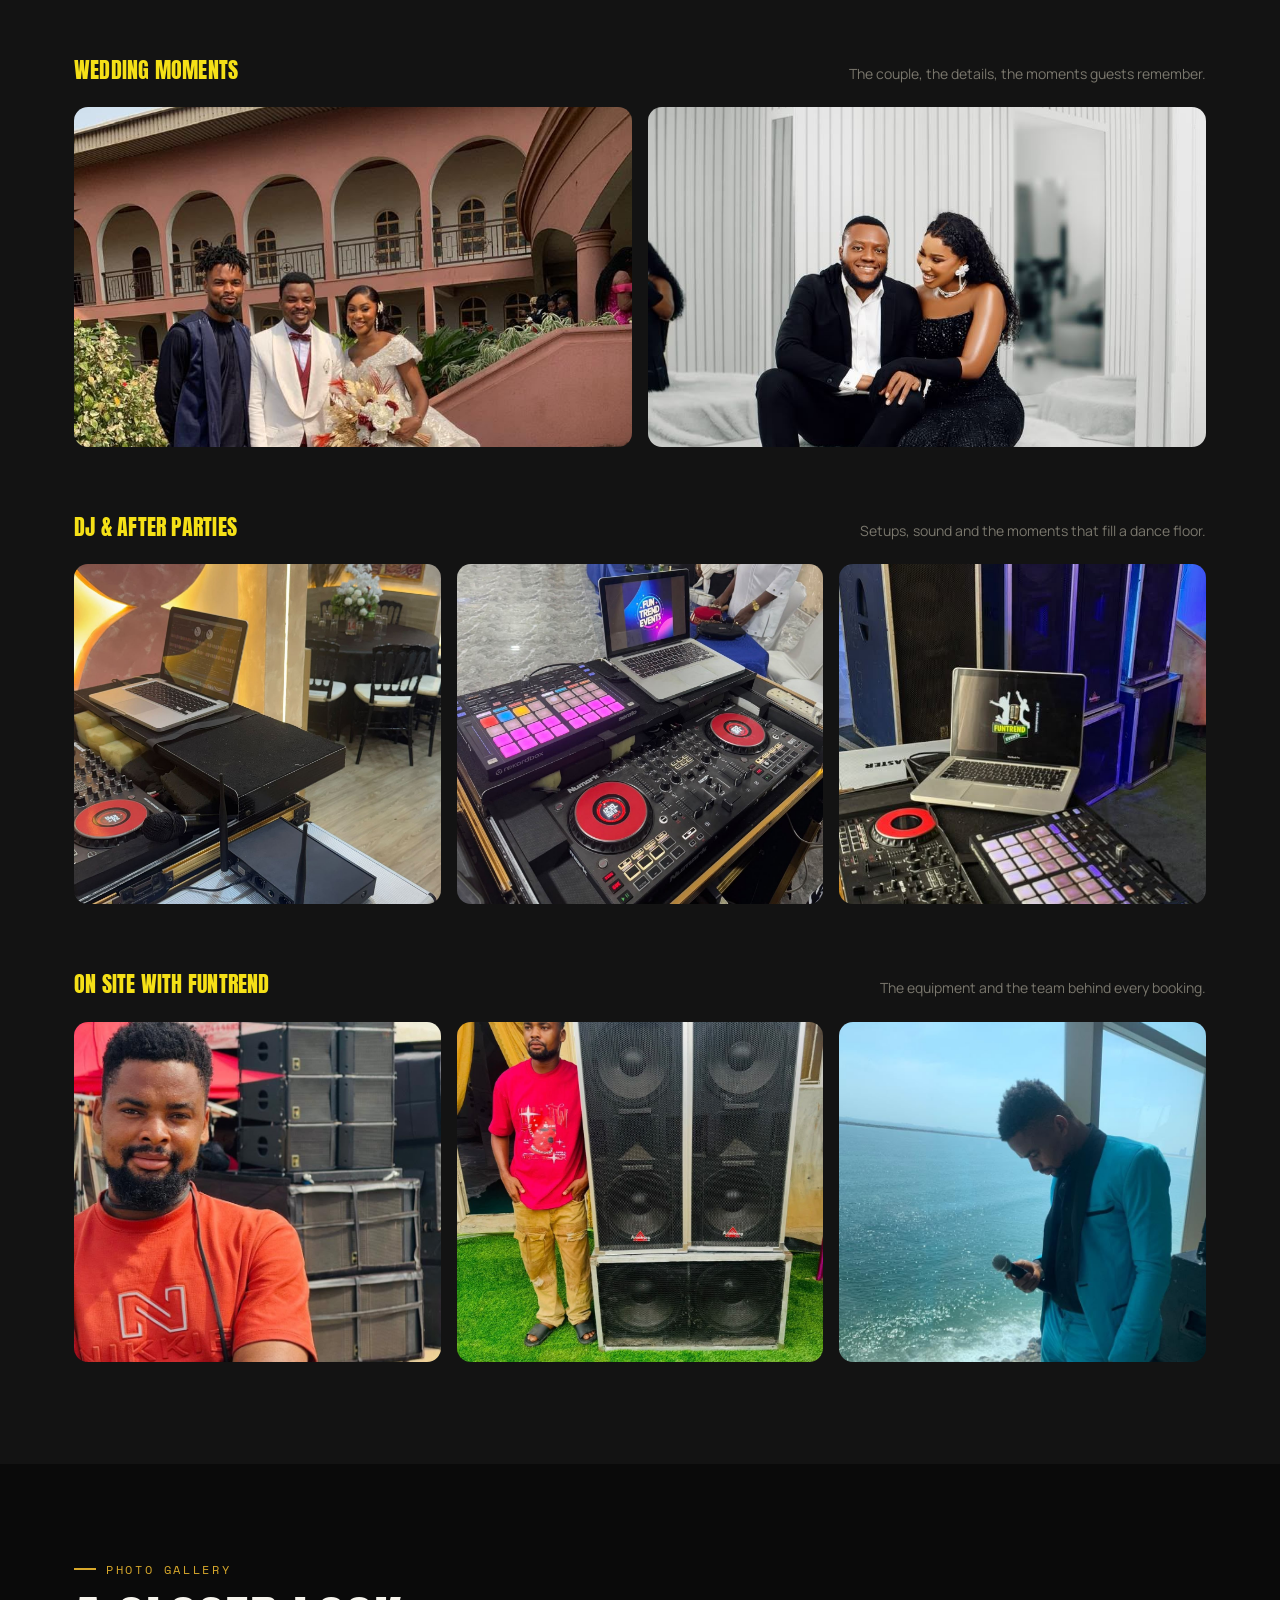
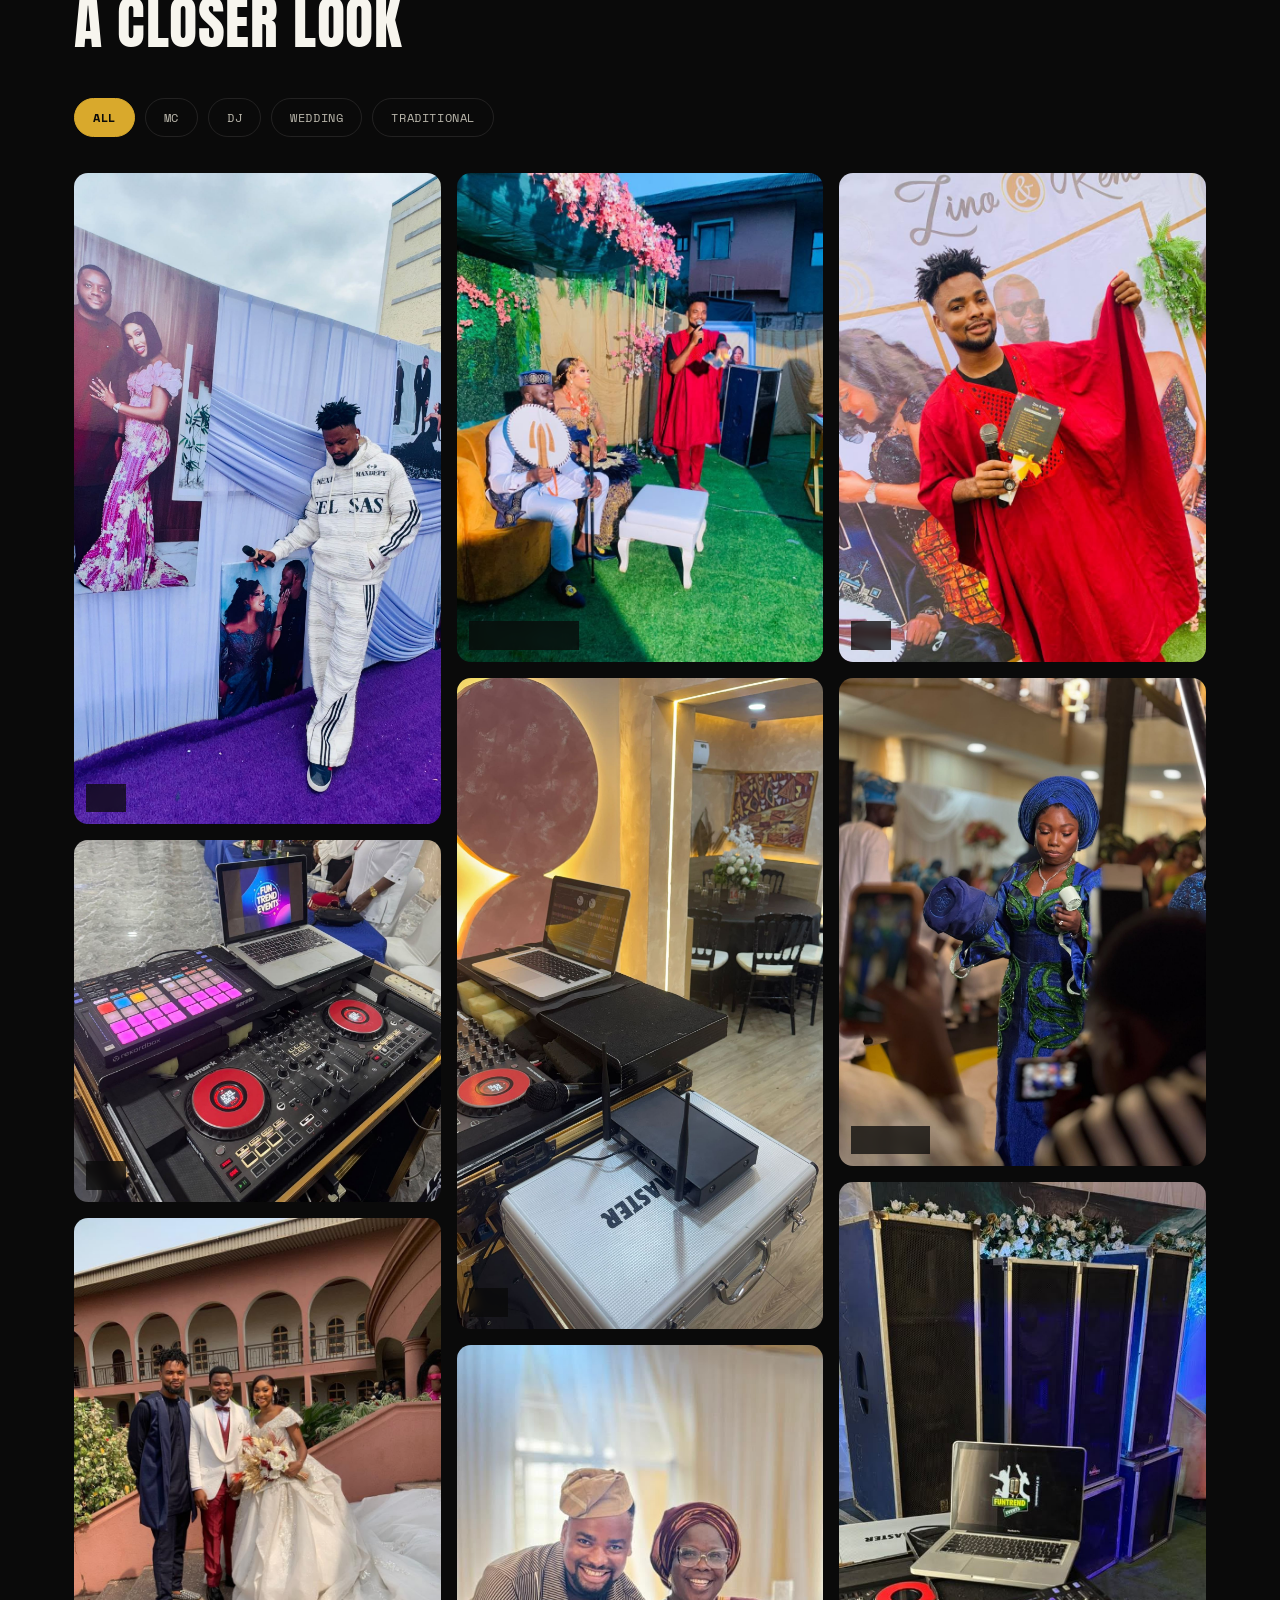
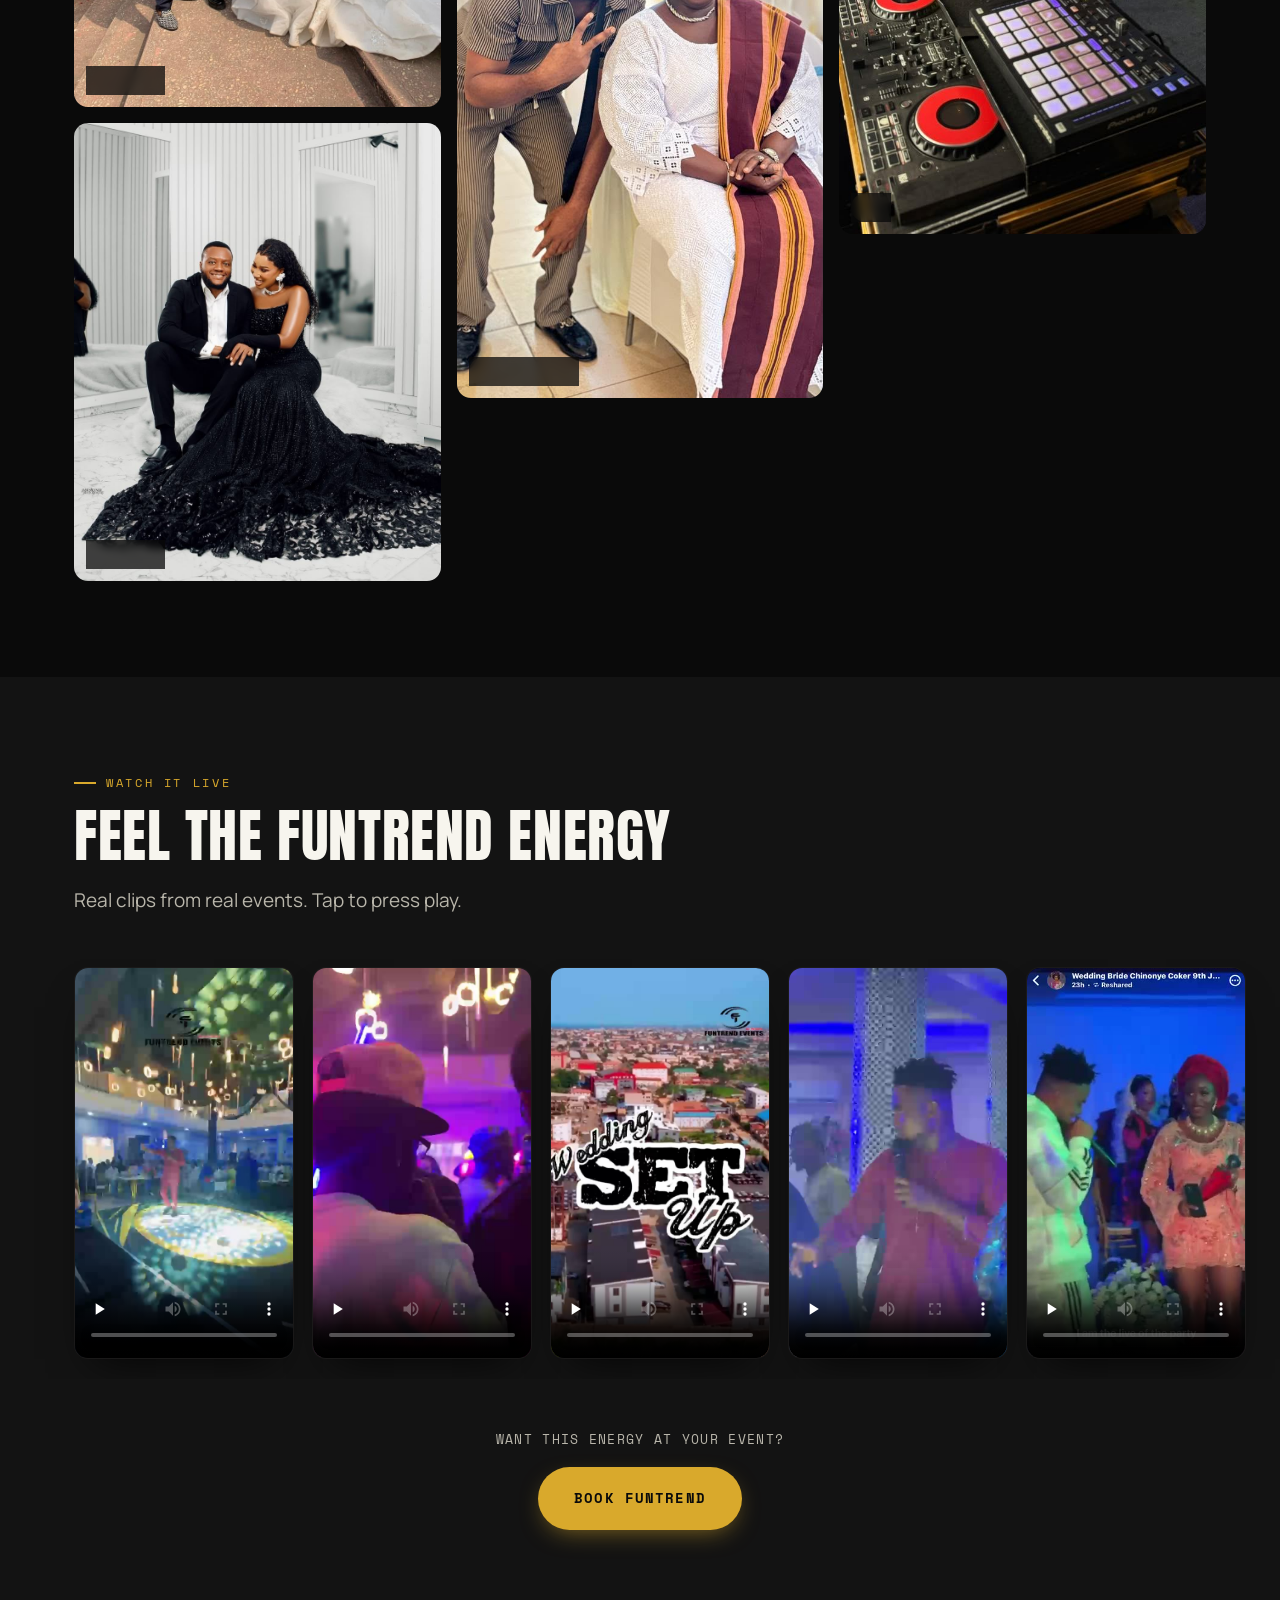
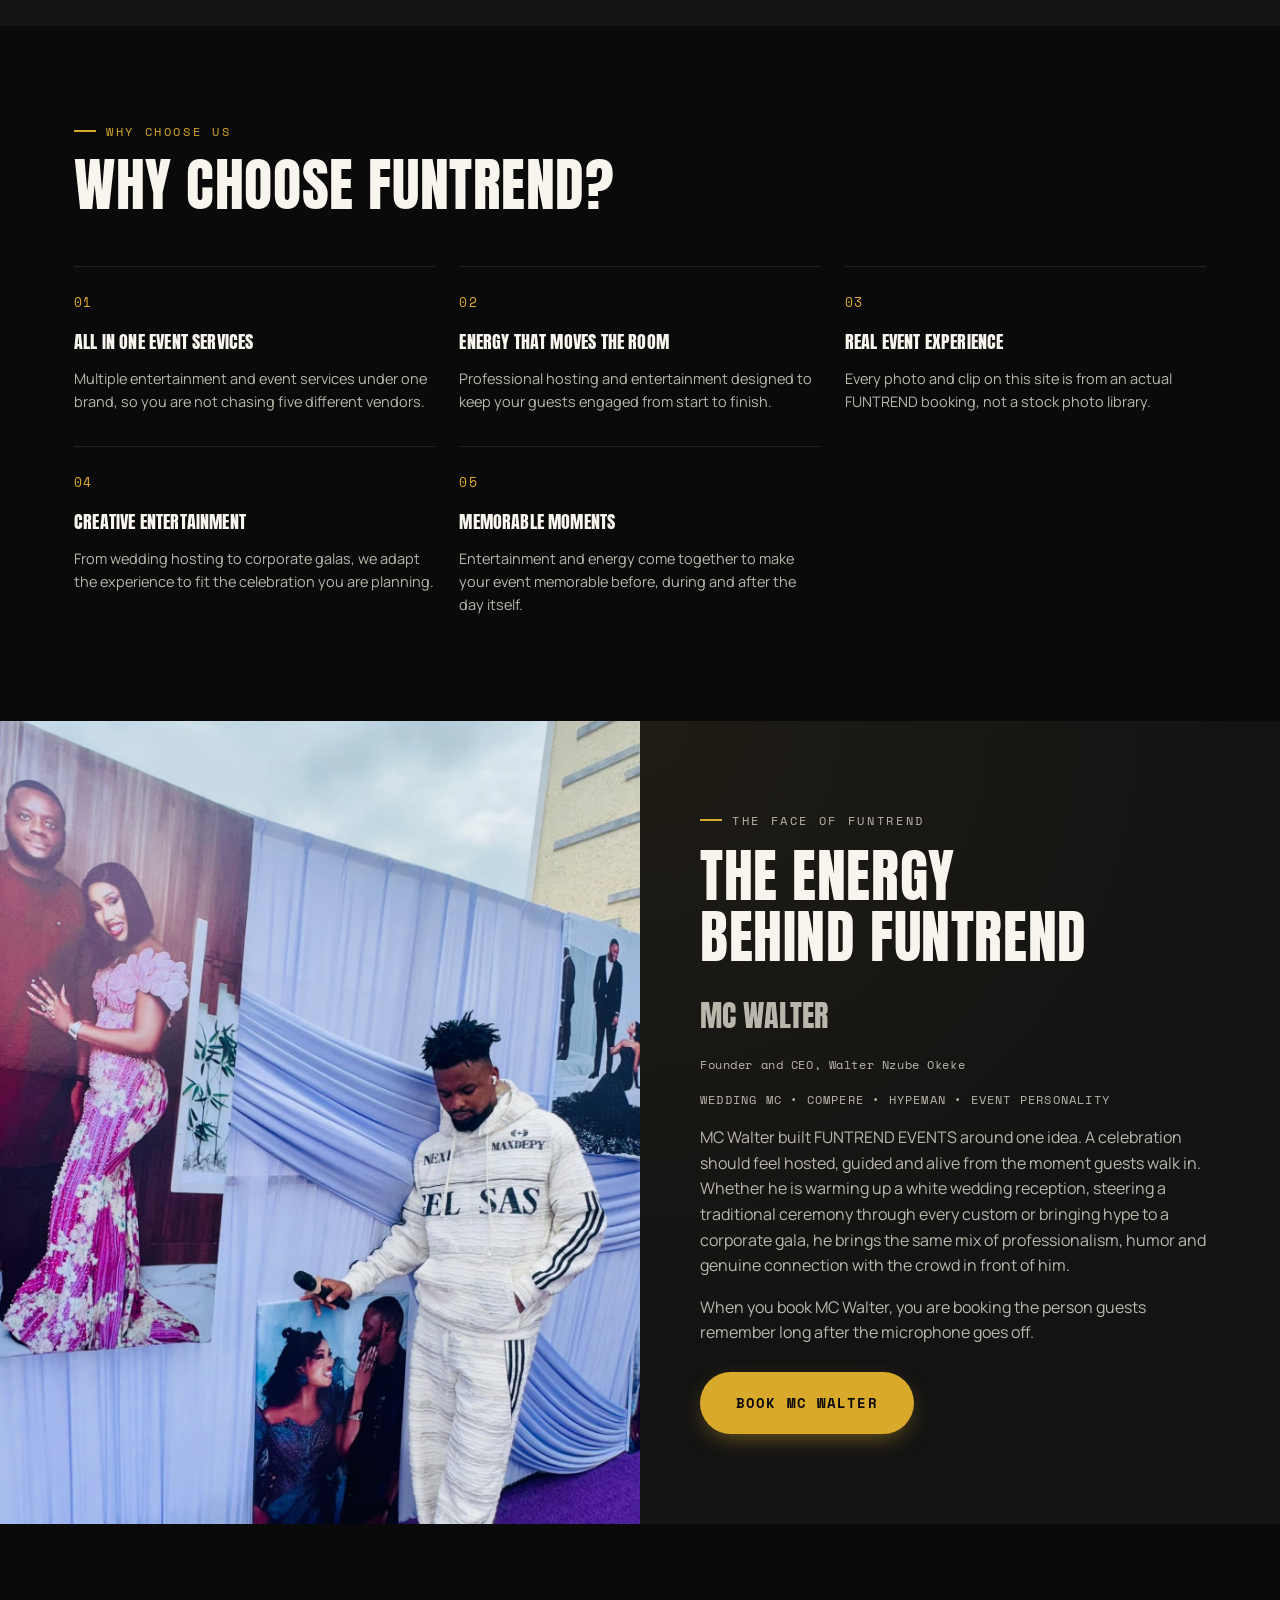
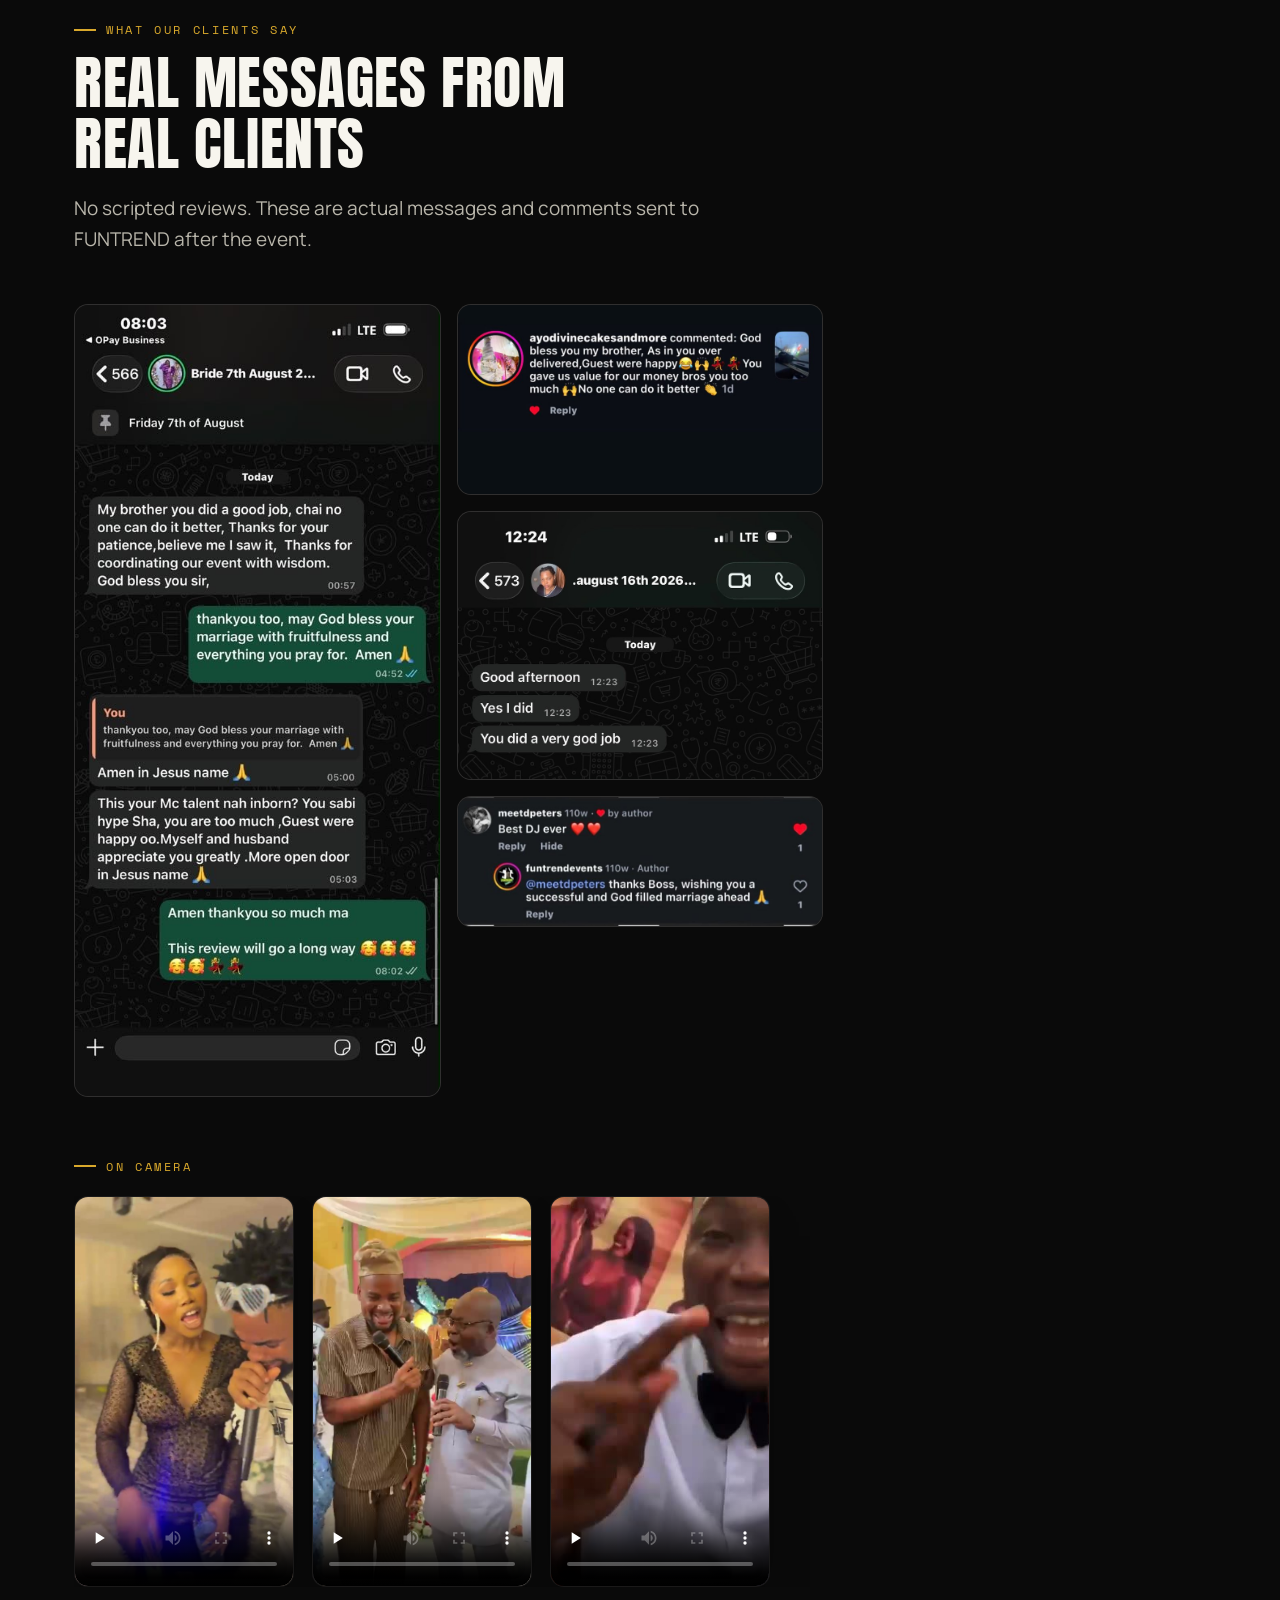
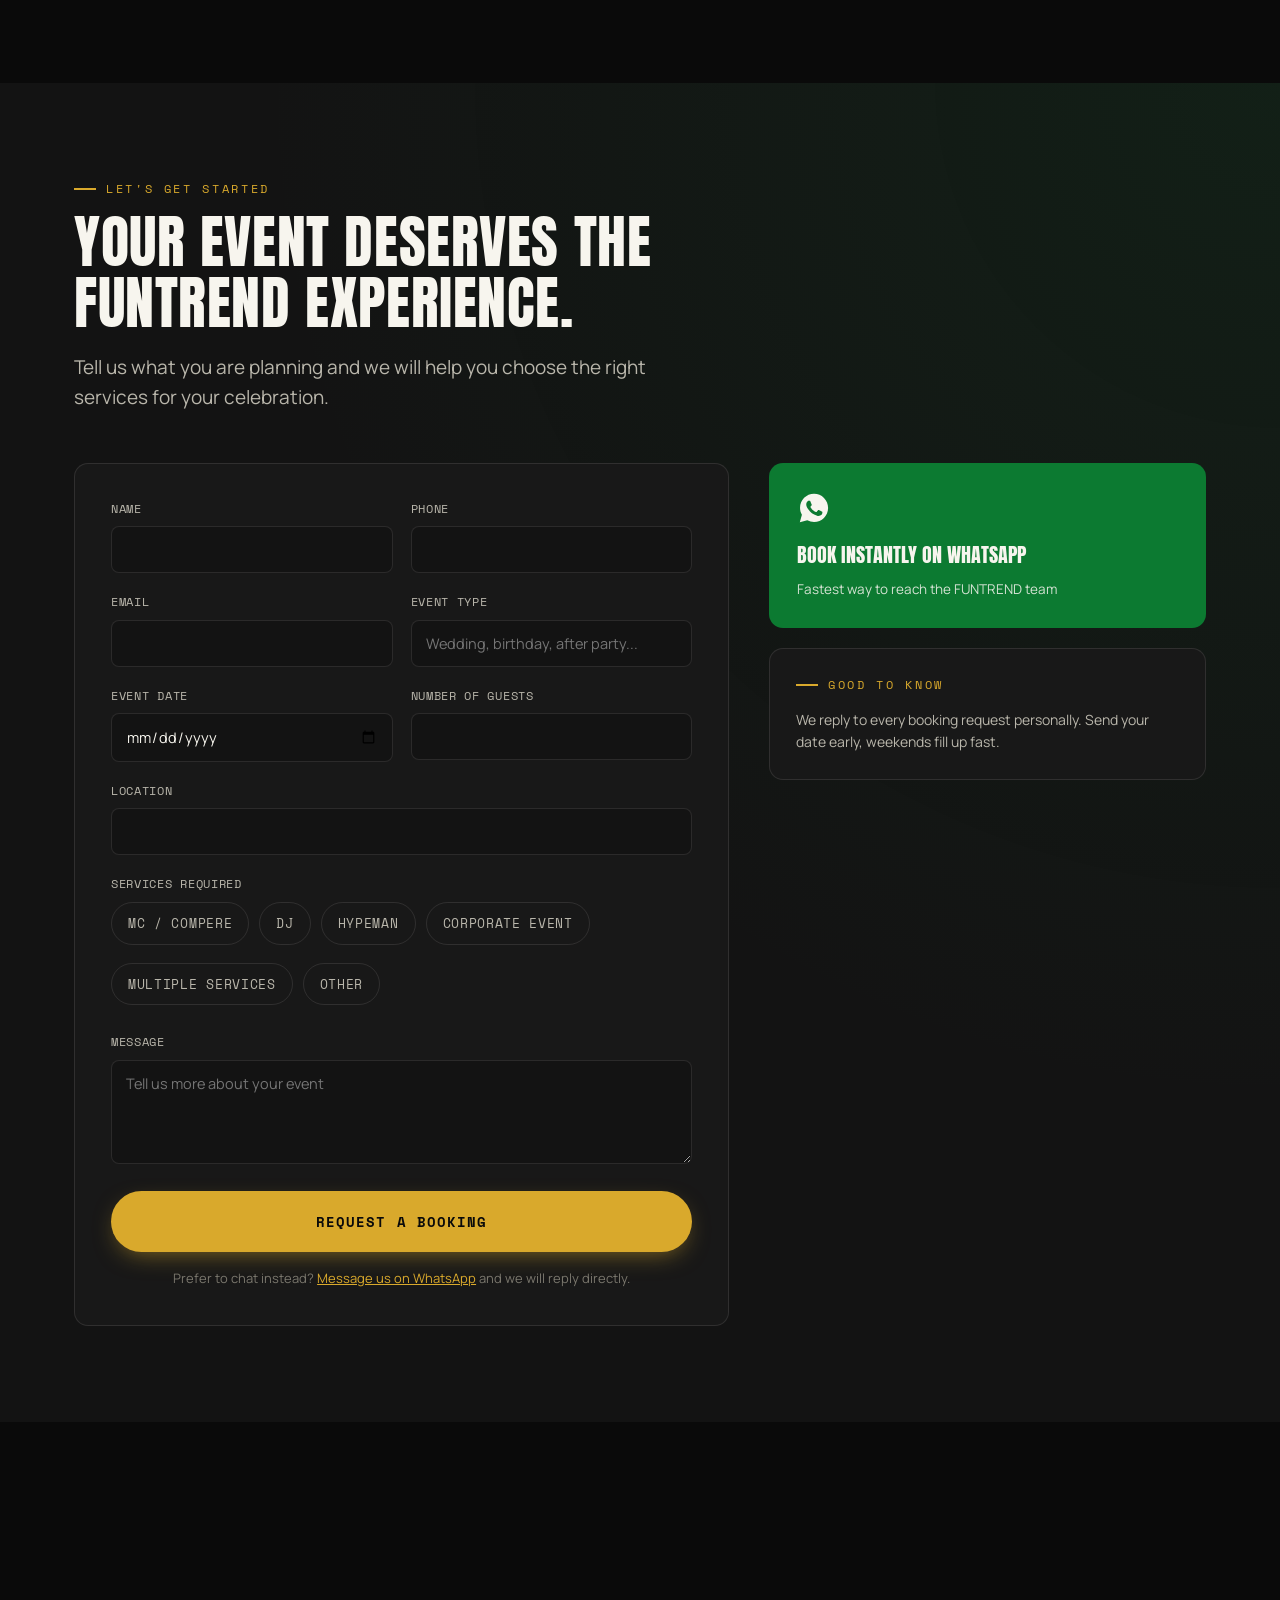
